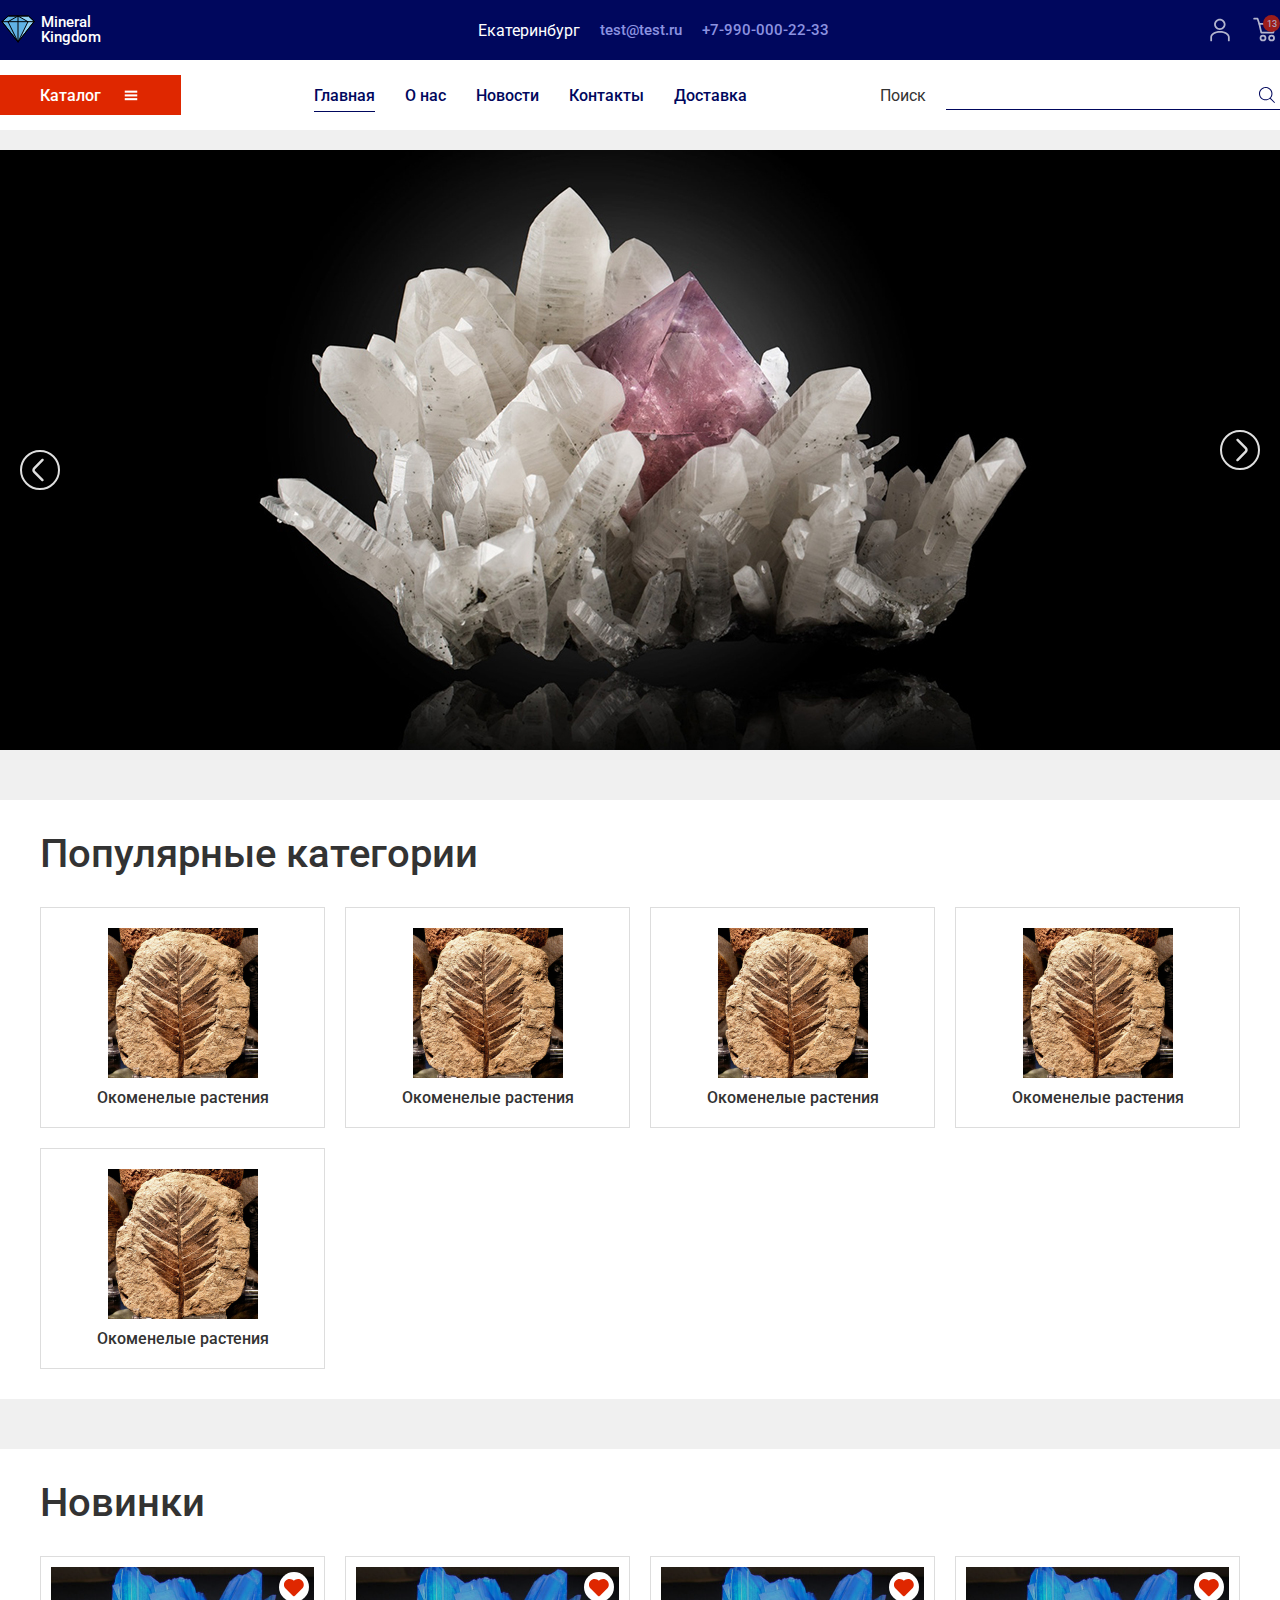
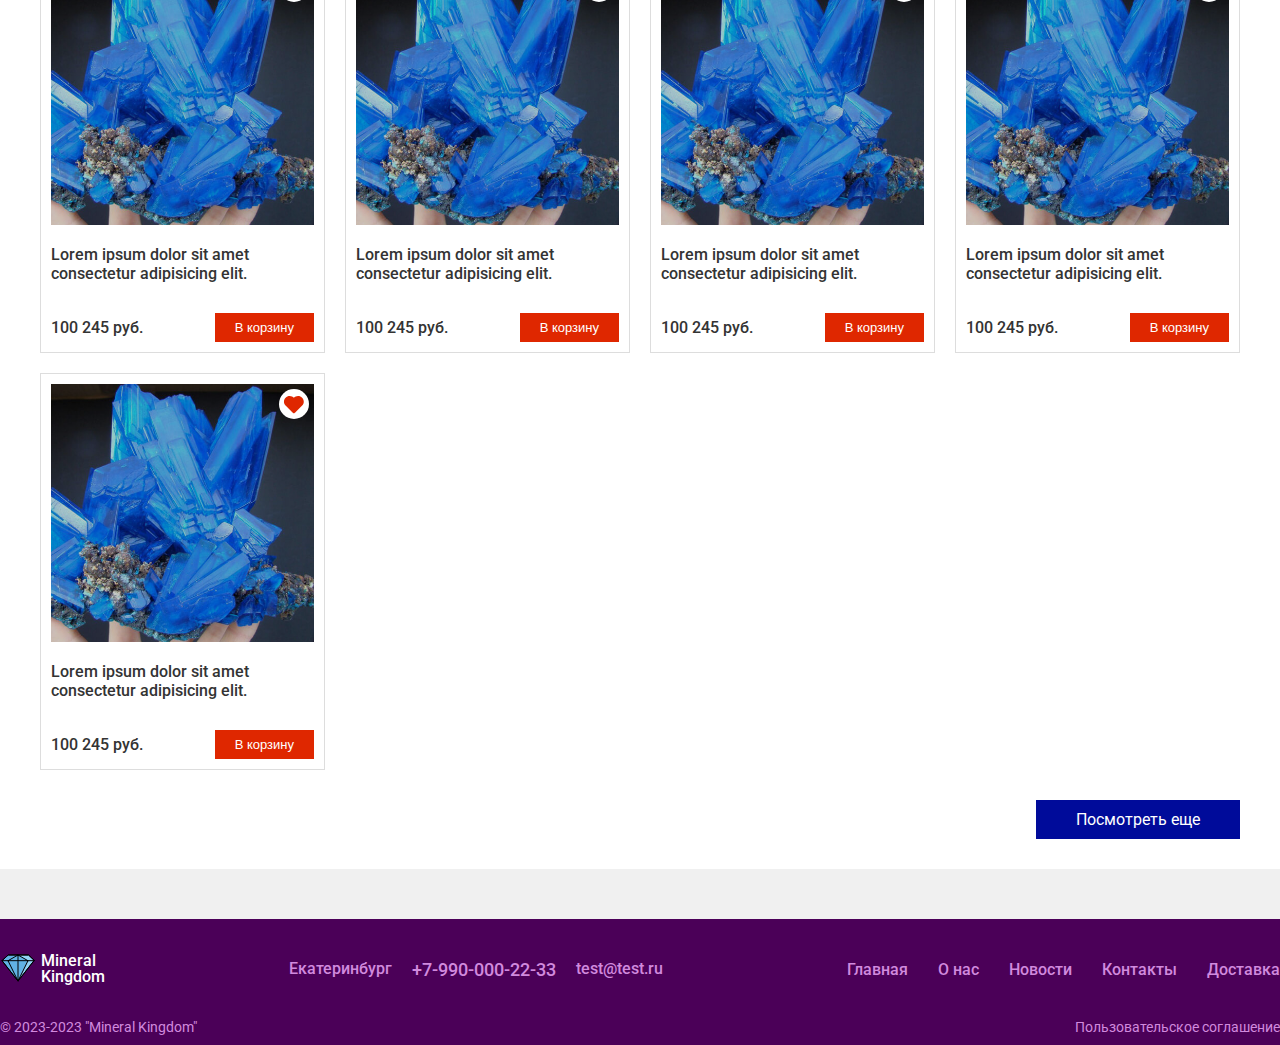
==== index.html @ 64f6da77 "Сделал страницу с подкатегоряими, начал страницу с товарами категории" ====
<!DOCTYPE html>
<html lang="ru">

<head>
  <meta charset="UTF-8">
  <meta name="viewport" content="width=device-width, initial-scale=1.0">
  <link rel="stylesheet" href="./css/style.min.css">
  <title>Mineral Kingdom - Главная</title>
</head>

<body>
  <header class="header">
    <div class="header-top">
      <div class="header-top__inner container">

        <a href="/" class="header__logo logo">
          <img class="logo__icon" src="./images/logo.svg" alt="лого" width="30px" height="30px">
          <p class="logo__text">
            <span class="logo__word">Mineral</span>
            <span class="logo__word">Kingdom</span>
          </p>
        </a>
        <div class="header__contact-info">
          <span class="header__city">Екатеринбург</span>

          <a href="mailto:test@test.ru" class="header__contact">
            test@test.ru
          </a>
          <a href="tel:+79900002233" class="header__contact">
            +7-990-000-22-33
          </a>

        </div>

        <div class="menu">
          <div class="menu-item">
            <div class="menu-item__btn">
              <img class="menu-item__icon" src="./images/icon/user.svg" alt="" width="36px" height="36px">
            </div>
            <div class="menu-dropdown">
              <div class="menu-dropdown__content">
                <div class="submenu">
                  <a href="/" class="submenu__item">Вход</a>
                  <a href="/" class="submenu__item">Регистрая</a>
                </div>
              </div>
            </div>
          </div>

          <div class="menu-item">
            <div class="menu-item__btn">
              <span class="menu-item__sticker">13</span>
              <img class="menu-item__icon" src="./images/icon/basket.svg" alt="" width="30px" height="30px">
            </div>
            <div class="menu-dropdown">
              <div class="menu-dropdown__content">
                <div class="short-basket">
                  <div class="short-basket__title">Корзина</div>
                  <div class="short-basket__info">
                    <p class="short-basket__row">
                      <span class="short-basket__label">Количество:</span>
                      <span class="short-basket__value">13шт</span>
                    </p>

                    <p class="short-basket__row">
                      <span class="short-basket__label">На сумму:</span>
                      <span class="short-basket__value">10 100руб</span>
                    </p>
                  </div>
                  <a href="./basket.html" class="short-basket__btn btn btn_second-a">
                    Оформить заказ
                  </a>
                </div>
              </div>
            </div>
          </div>


        </div>
      </div>
    </div>
    <div class="header-center">
      <div class="header-center__inner container">
        <span class="catalog-btn btn btn_second-a  btn_bd">
          <span class="catalog-btn__text">Каталог</span>
          <img class="catalog-btn__icon" src="./images/icon/menu.svg" alt="" width="20px" height="20px">
        </span>

        <nav class="nav">
          <a href="/" class="nav__item active">Главная</a>
          <a href="/about" class="nav__item">О нас</a>
          <a href="/news" class="nav__item">Новости</a>
          <a href="/contacts" class="nav__item">Контакты</a>
          <a href="/contacts" class="nav__item">Доставка</a>
        </nav>

        <form class="header__search search" action="" method="GET">
          <label class="search__label" for="headerSearch">Поиск</label>
          <div class="search__controls">
            <input id="headerSearch" class="search__input input" type="text" name="search" />

            <button type="submit" class="search__btn btn">
              <img class="search__icon" src="./images/icon/search.svg" alt="" width="20px" height="20px">
            </button>
          </div>

        </form>
      </div>
    </div>
  </header>
  <main class="main container">
    <div class="main-slider slider">
      <div class="slider__track">
        <div class="slider__slide">
          <a href="./" class="main-slider__link">
            <img src="./images/img/slide-1.jpg" alt="" class="main-slider__img">
          </a>
        </div>

        <div class="slider__slide">
          <a href="./" class="main-slider__link">
            <img src="./images/img/slide-2.jpg" alt="" class="main-slider__img">
          </a>
        </div>

        <div class="slider__slide">
          <a href="./" class="main-slider__link">
            <img src="./images/img/slide-3.jpg" alt="" class="main-slider__img">
          </a>
        </div>
      </div>

      <span class="slider__arrow next"></span>
      <span class="slider__arrow prev"></span>
    </div>
    <section class="section">
      <p class="section__title">Популярные категории</p>
      <div class="category-list">


        <div class="category-card">
          <a href="./" class="category-card__link">
            <img src="./images/img/category1.jpg" alt="" class="category-card__img">


            <p class="category-card__title">Окоменелые растения</p>
          </a>
        </div>

        <div class="category-card">
          <a href="./" class="category-card__link">
            <img src="./images/img/category1.jpg" alt="" class="category-card__img">


            <p class="category-card__title">Окоменелые растения</p>
          </a>
        </div>

        <div class="category-card">
          <a href="./" class="category-card__link">
            <img src="./images/img/category1.jpg" alt="" class="category-card__img">


            <p class="category-card__title">Окоменелые растения</p>
          </a>
        </div>

        <div class="category-card">
          <a href="./" class="category-card__link">
            <img src="./images/img/category1.jpg" alt="" class="category-card__img">


            <p class="category-card__title">Окоменелые растения</p>
          </a>
        </div>

        <div class="category-card">
          <a href="./" class="category-card__link">
            <img src="./images/img/category1.jpg" alt="" class="category-card__img">


            <p class="category-card__title">Окоменелые растения</p>
          </a>
        </div>

      </div>
    </section>
    <section class="section">
      <p class="section__title">Новинки</p>
      <div class="section__content">
        <div class="product-list">
          <div class="product-card">
            <div class="product-card__sticker-list">
              <span class="product-card__sticker sticker">
                <img src="./images/icon/heart.svg" alt="" class="sticker__icon sticker__icon_btn active">
              </span>
            </div>

            <a href="./product.html" class="product-card__img-link">
              <img src="./images/img/product-2.jpg" alt="" class="product-card__img">
            </a>

            <p class="product-card__title">
              <a href="/" class="product-card__link">
                Lorem ipsum dolor sit amet consectetur adipisicing elit.
              </a>
            </p>

            <div class="product-card__bottom">
              <p class="product-card__price">100 245 руб.</p>
              <button class="product-card__btn btn btn_second-a btn_s">В корзину</button>
            </div>
          </div>

          <div class="product-card">
            <div class="product-card__sticker-list">
              <span class="product-card__sticker sticker">
                <img src="./images/icon/heart.svg" alt="" class="sticker__icon sticker__icon_btn active">
              </span>
            </div>

            <a href="./product.html" class="product-card__img-link">
              <img src="./images/img/product-2.jpg" alt="" class="product-card__img">
            </a>

            <p class="product-card__title">
              <a href="/" class="product-card__link">
                Lorem ipsum dolor sit amet consectetur adipisicing elit.
              </a>
            </p>

            <div class="product-card__bottom">
              <p class="product-card__price">100 245 руб.</p>
              <button class="product-card__btn btn btn_second-a btn_s">В корзину</button>
            </div>
          </div>

          <div class="product-card">
            <div class="product-card__sticker-list">
              <span class="product-card__sticker sticker">
                <img src="./images/icon/heart.svg" alt="" class="sticker__icon sticker__icon_btn active">
              </span>
            </div>

            <a href="./product.html" class="product-card__img-link">
              <img src="./images/img/product-2.jpg" alt="" class="product-card__img">
            </a>

            <p class="product-card__title">
              <a href="/" class="product-card__link">
                Lorem ipsum dolor sit amet consectetur adipisicing elit.
              </a>
            </p>

            <div class="product-card__bottom">
              <p class="product-card__price">100 245 руб.</p>
              <button class="product-card__btn btn btn_second-a btn_s">В корзину</button>
            </div>
          </div>

          <div class="product-card">
            <div class="product-card__sticker-list">
              <span class="product-card__sticker sticker">
                <img src="./images/icon/heart.svg" alt="" class="sticker__icon sticker__icon_btn active">
              </span>
            </div>

            <a href="./product.html" class="product-card__img-link">
              <img src="./images/img/product-2.jpg" alt="" class="product-card__img">
            </a>

            <p class="product-card__title">
              <a href="/" class="product-card__link">
                Lorem ipsum dolor sit amet consectetur adipisicing elit.
              </a>
            </p>

            <div class="product-card__bottom">
              <p class="product-card__price">100 245 руб.</p>
              <button class="product-card__btn btn btn_second-a btn_s">В корзину</button>
            </div>
          </div>

          <div class="product-card">
            <div class="product-card__sticker-list">
              <span class="product-card__sticker sticker">
                <img src="./images/icon/heart.svg" alt="" class="sticker__icon sticker__icon_btn active">
              </span>
            </div>

            <a href="./product.html" class="product-card__img-link">
              <img src="./images/img/product-2.jpg" alt="" class="product-card__img">
            </a>

            <p class="product-card__title">
              <a href="/" class="product-card__link">
                Lorem ipsum dolor sit amet consectetur adipisicing elit.
              </a>
            </p>

            <div class="product-card__bottom">
              <p class="product-card__price">100 245 руб.</p>
              <button class="product-card__btn btn btn_second-a btn_s">В корзину</button>
            </div>
          </div>
        </div>
      </div>

      <div class="section__bottom">
        <a href="./" class="section__btn btn btn_base">Посмотреть еще</a>
      </div>
    </section>


  </main>
  <footer class="footer">
    <div class="footer__inner">
      <div class="footer__content container">
        <a href="/" class="logo">
          <img class="logo__icon" src="./images/logo.svg" alt="лого" width="30px" height="30px">
          <p class="logo__text">
            <span class="logo__word">Mineral</span>
            <span class="logo__word">Kingdom</span>
          </p>
        </a>
        <div class="footer__contacts">
          <span class="footer__city">Екатеринбург</span>
          <a href="/" class="footer__phone">+7-990-000-22-33</a>
          <a href="/" class="footer__mail">test@test.ru</a>
        </div>
        <div class="footer-nav nav">
          <a href="/" class="footer-nav__item nav__item">Главная</a>
          <a href="/about" class="footer-nav__item nav__item">О нас</a>
          <a href="/news" class="footer-nav__item nav__item">Новости</a>
          <a href="/contacts" class="footer-nav__item nav__item">Контакты</a>
          <a href="/contacts" class="footer-nav__item nav__item">Доставка</a>
        </div>
      </div>
      <div class="footer__bottom container">
        <span class="footer__copy">© 2023-2023 "Mineral Kingdom"</span>
        <a href="/" class="footer__agreement">
          Пользовательское соглашение
        </a>
      </div>
    </div>
  </footer>

  <div class="catalog">
    <div class="catalog__inner">
      <div class="catalog-nav">

        <div class="catalog-nav__title">
          Каталог
        </div>

        <div class="catalog-nav__list">
          <a href="./" class="catalog-nav__link active">Окаменелости</a>
          <a href="./" class="catalog-nav__link"> Полудрагоценные камни</a>
          <a href="./" class="catalog-nav__link">Драгоценные камни</a>
          <a href="./" class="catalog-nav__link">Минералы</a>
          <a href="./" class="catalog-nav__link">Аксессуары</a>
          <a href="./" class="catalog-nav__link">Книги</a>
        </div>
      </div>
      <div class="catalog__content">

        <div class="catalog__top">
          <div class="catalog__search search" action="" method="GET">
            <div class="search__controls">
              <input id="catalogSearch" class="search__input input" type="text" name="search" placeholder="Поиск" />

              <button class="search__btn btn">
                <img class="search__icon" src="./images/icon/search.svg" alt="" width="20px" height="20px">
              </button>
            </div>

          </div>



          <span class="catalog__close"></span>
        </div>
        <!--catalog-menu-->
        <div class="catalog-menu">
          <p class="catalog-menu__title">
            Окаменелости
          </p>

          <div class="catalog-menu__list">
            <div class="catalog-category">
              <p class="catalog-category__title">Зубы</p>
              <div class="catalog-category__list">
                <a href="/" class="catalog-category__link">Зубы</a>
                <a href="/" class="catalog-category__link">Черепа Деревья Янтарь</a>
                <a href="/" class="catalog-category__link">Кости</a>
                <a href="/" class="catalog-category__link">Деревья</a>
                <a href="/" class="catalog-category__link">Янтарь</a>
                <a href="/" class="catalog-category__link">Малюски</a>
                <a href="/" class="catalog-category__link">Зубы</a>
                <a href="/" class="catalog-category__link">Черепа</a>
                <a href="/" class="catalog-category__link">Кости</a>
                <a href="/" class="catalog-category__link">Деревья</a>
                <a href="/" class="catalog-category__link">Янтарь</a>
                <a href="/" class="catalog-category__link">Малюски</a>
                <a href="/" class="catalog-category__link">Зубы</a>
                <a href="/" class="catalog-category__link">Черепа</a>
                <a href="/" class="catalog-category__link">Кости</a>
              </div>

            </div>

            <div class="catalog-category">
              <p class="catalog-category__title">Зубы</p>
              <div class="catalog-category__list">
                <a href="/" class="catalog-category__link">Зубы</a>
                <a href="/" class="catalog-category__link">Черепа Деревья Янтарь</a>
                <a href="/" class="catalog-category__link">Кости</a>
                <a href="/" class="catalog-category__link">Деревья</a>
                <a href="/" class="catalog-category__link">Янтарь</a>
                <a href="/" class="catalog-category__link">Малюски</a>
                <a href="/" class="catalog-category__link">Зубы</a>
                <a href="/" class="catalog-category__link">Черепа</a>
                <a href="/" class="catalog-category__link">Кости</a>
                <a href="/" class="catalog-category__link">Деревья</a>
                <a href="/" class="catalog-category__link">Янтарь</a>
                <a href="/" class="catalog-category__link">Малюски</a>
                <a href="/" class="catalog-category__link">Зубы</a>
                <a href="/" class="catalog-category__link">Черепа</a>
                <a href="/" class="catalog-category__link">Кости</a>
              </div>

            </div>

            <div class="catalog-category">
              <p class="catalog-category__title">Зубы</p>
              <div class="catalog-category__list">
                <a href="/" class="catalog-category__link">Зубы</a>
                <a href="/" class="catalog-category__link">Черепа Деревья Янтарь</a>
                <a href="/" class="catalog-category__link">Кости</a>
                <a href="/" class="catalog-category__link">Деревья</a>
                <a href="/" class="catalog-category__link">Янтарь</a>
                <a href="/" class="catalog-category__link">Малюски</a>
                <a href="/" class="catalog-category__link">Зубы</a>
                <a href="/" class="catalog-category__link">Черепа</a>
                <a href="/" class="catalog-category__link">Кости</a>
                <a href="/" class="catalog-category__link">Деревья</a>
                <a href="/" class="catalog-category__link">Янтарь</a>
                <a href="/" class="catalog-category__link">Малюски</a>
                <a href="/" class="catalog-category__link">Зубы</a>
                <a href="/" class="catalog-category__link">Черепа</a>
                <a href="/" class="catalog-category__link">Кости</a>
              </div>

            </div>

            <div class="catalog-category">
              <p class="catalog-category__title">Зубы</p>
              <div class="catalog-category__list">
                <a href="/" class="catalog-category__link">Зубы</a>
                <a href="/" class="catalog-category__link">Черепа Деревья Янтарь</a>
                <a href="/" class="catalog-category__link">Кости</a>
                <a href="/" class="catalog-category__link">Деревья</a>
                <a href="/" class="catalog-category__link">Янтарь</a>
                <a href="/" class="catalog-category__link">Малюски</a>
                <a href="/" class="catalog-category__link">Зубы</a>
                <a href="/" class="catalog-category__link">Черепа</a>
                <a href="/" class="catalog-category__link">Кости</a>
                <a href="/" class="catalog-category__link">Деревья</a>
                <a href="/" class="catalog-category__link">Янтарь</a>
                <a href="/" class="catalog-category__link">Малюски</a>
                <a href="/" class="catalog-category__link">Зубы</a>
                <a href="/" class="catalog-category__link">Черепа</a>
                <a href="/" class="catalog-category__link">Кости</a>
              </div>

            </div>

            <div class="catalog-category">
              <p class="catalog-category__title">Зубы</p>
              <div class="catalog-category__list">
                <a href="/" class="catalog-category__link">Зубы</a>
                <a href="/" class="catalog-category__link">Черепа Деревья Янтарь</a>
                <a href="/" class="catalog-category__link">Кости</a>
                <a href="/" class="catalog-category__link">Деревья</a>
                <a href="/" class="catalog-category__link">Янтарь</a>
                <a href="/" class="catalog-category__link">Малюски</a>
                <a href="/" class="catalog-category__link">Зубы</a>
                <a href="/" class="catalog-category__link">Черепа</a>
                <a href="/" class="catalog-category__link">Кости</a>
                <a href="/" class="catalog-category__link">Деревья</a>
                <a href="/" class="catalog-category__link">Янтарь</a>
                <a href="/" class="catalog-category__link">Малюски</a>
                <a href="/" class="catalog-category__link">Зубы</a>
                <a href="/" class="catalog-category__link">Черепа</a>
                <a href="/" class="catalog-category__link">Кости</a>
              </div>

            </div>

            <div class="catalog-category">
              <p class="catalog-category__title">Зубы</p>
              <div class="catalog-category__list">
                <a href="/" class="catalog-category__link">Зубы</a>
                <a href="/" class="catalog-category__link">Черепа Деревья Янтарь</a>
                <a href="/" class="catalog-category__link">Кости</a>
                <a href="/" class="catalog-category__link">Деревья</a>
                <a href="/" class="catalog-category__link">Янтарь</a>
                <a href="/" class="catalog-category__link">Малюски</a>
                <a href="/" class="catalog-category__link">Зубы</a>
                <a href="/" class="catalog-category__link">Черепа</a>
                <a href="/" class="catalog-category__link">Кости</a>
                <a href="/" class="catalog-category__link">Деревья</a>
                <a href="/" class="catalog-category__link">Янтарь</a>
                <a href="/" class="catalog-category__link">Малюски</a>
                <a href="/" class="catalog-category__link">Зубы</a>
                <a href="/" class="catalog-category__link">Черепа</a>
                <a href="/" class="catalog-category__link">Кости</a>
              </div>

            </div>
          </div>
        </div>
        <!--catalog-menu-->

        <!--catalog-menu-->
        <div class="catalog-menu show">
          <p class="catalog-menu__title">
            Полудрагоценные камни
          </p>

          <div class="catalog-menu__list">
            <div class="catalog-category">
              <p class="catalog-category__title">Зубы</p>
              <div class="catalog-category__list">
                <a href="/" class="catalog-category__link">Зубы</a>
                <a href="/" class="catalog-category__link">Черепа Деревья Янтарь</a>
                <a href="/" class="catalog-category__link">Кости</a>
                <a href="/" class="catalog-category__link">Деревья</a>
                <a href="/" class="catalog-category__link">Янтарь</a>
                <a href="/" class="catalog-category__link">Малюски</a>
                <a href="/" class="catalog-category__link">Зубы</a>
                <a href="/" class="catalog-category__link">Черепа</a>
                <a href="/" class="catalog-category__link">Кости</a>
                <a href="/" class="catalog-category__link">Деревья</a>
                <a href="/" class="catalog-category__link">Янтарь</a>
                <a href="/" class="catalog-category__link">Малюски</a>
                <a href="/" class="catalog-category__link">Зубы</a>
                <a href="/" class="catalog-category__link">Черепа</a>
                <a href="/" class="catalog-category__link">Кости</a>
              </div>

            </div>

            <div class="catalog-category">
              <p class="catalog-category__title">Зубы</p>
              <div class="catalog-category__list">
                <a href="/" class="catalog-category__link">Зубы</a>
                <a href="/" class="catalog-category__link">Черепа Деревья Янтарь</a>
                <a href="/" class="catalog-category__link">Кости</a>
                <a href="/" class="catalog-category__link">Деревья</a>
                <a href="/" class="catalog-category__link">Янтарь</a>
                <a href="/" class="catalog-category__link">Малюски</a>
                <a href="/" class="catalog-category__link">Зубы</a>
                <a href="/" class="catalog-category__link">Черепа</a>
                <a href="/" class="catalog-category__link">Кости</a>
                <a href="/" class="catalog-category__link">Деревья</a>
                <a href="/" class="catalog-category__link">Янтарь</a>
                <a href="/" class="catalog-category__link">Малюски</a>
                <a href="/" class="catalog-category__link">Зубы</a>
                <a href="/" class="catalog-category__link">Черепа</a>
                <a href="/" class="catalog-category__link">Кости</a>
              </div>

            </div>

            <div class="catalog-category">
              <p class="catalog-category__title">Зубы</p>
              <div class="catalog-category__list">
                <a href="/" class="catalog-category__link">Зубы</a>
                <a href="/" class="catalog-category__link">Черепа Деревья Янтарь</a>
                <a href="/" class="catalog-category__link">Кости</a>
                <a href="/" class="catalog-category__link">Деревья</a>
                <a href="/" class="catalog-category__link">Янтарь</a>
                <a href="/" class="catalog-category__link">Малюски</a>
                <a href="/" class="catalog-category__link">Зубы</a>
                <a href="/" class="catalog-category__link">Черепа</a>
                <a href="/" class="catalog-category__link">Кости</a>
                <a href="/" class="catalog-category__link">Деревья</a>
                <a href="/" class="catalog-category__link">Янтарь</a>
                <a href="/" class="catalog-category__link">Малюски</a>
                <a href="/" class="catalog-category__link">Зубы</a>
                <a href="/" class="catalog-category__link">Черепа</a>
                <a href="/" class="catalog-category__link">Кости</a>
              </div>

            </div>

            <div class="catalog-category">
              <p class="catalog-category__title">Зубы</p>
              <div class="catalog-category__list">
                <a href="/" class="catalog-category__link">Зубы</a>
                <a href="/" class="catalog-category__link">Черепа Деревья Янтарь</a>
                <a href="/" class="catalog-category__link">Кости</a>
                <a href="/" class="catalog-category__link">Деревья</a>
                <a href="/" class="catalog-category__link">Янтарь</a>
                <a href="/" class="catalog-category__link">Малюски</a>
                <a href="/" class="catalog-category__link">Зубы</a>
                <a href="/" class="catalog-category__link">Черепа</a>
                <a href="/" class="catalog-category__link">Кости</a>
                <a href="/" class="catalog-category__link">Деревья</a>
                <a href="/" class="catalog-category__link">Янтарь</a>
                <a href="/" class="catalog-category__link">Малюски</a>
                <a href="/" class="catalog-category__link">Зубы</a>
                <a href="/" class="catalog-category__link">Черепа</a>
                <a href="/" class="catalog-category__link">Кости</a>
              </div>

            </div>

            <div class="catalog-category">
              <p class="catalog-category__title">Зубы</p>
              <div class="catalog-category__list">
                <a href="/" class="catalog-category__link">Зубы</a>
                <a href="/" class="catalog-category__link">Черепа Деревья Янтарь</a>
                <a href="/" class="catalog-category__link">Кости</a>
                <a href="/" class="catalog-category__link">Деревья</a>
                <a href="/" class="catalog-category__link">Янтарь</a>
                <a href="/" class="catalog-category__link">Малюски</a>
                <a href="/" class="catalog-category__link">Зубы</a>
                <a href="/" class="catalog-category__link">Черепа</a>
                <a href="/" class="catalog-category__link">Кости</a>
                <a href="/" class="catalog-category__link">Деревья</a>
                <a href="/" class="catalog-category__link">Янтарь</a>
                <a href="/" class="catalog-category__link">Малюски</a>
                <a href="/" class="catalog-category__link">Зубы</a>
                <a href="/" class="catalog-category__link">Черепа</a>
                <a href="/" class="catalog-category__link">Кости</a>
              </div>

            </div>

            <div class="catalog-category">
              <p class="catalog-category__title">Зубы</p>
              <div class="catalog-category__list">
                <a href="/" class="catalog-category__link">Зубы</a>
                <a href="/" class="catalog-category__link">Черепа Деревья Янтарь</a>
                <a href="/" class="catalog-category__link">Кости</a>
                <a href="/" class="catalog-category__link">Деревья</a>
                <a href="/" class="catalog-category__link">Янтарь</a>
                <a href="/" class="catalog-category__link">Малюски</a>
                <a href="/" class="catalog-category__link">Зубы</a>
                <a href="/" class="catalog-category__link">Черепа</a>
                <a href="/" class="catalog-category__link">Кости</a>
                <a href="/" class="catalog-category__link">Деревья</a>
                <a href="/" class="catalog-category__link">Янтарь</a>
                <a href="/" class="catalog-category__link">Малюски</a>
                <a href="/" class="catalog-category__link">Зубы</a>
                <a href="/" class="catalog-category__link">Черепа</a>
                <a href="/" class="catalog-category__link">Кости</a>
              </div>

            </div>
          </div>
        </div>
        <!--catalog-menu-->

        <!--catalog-menu-->
        <div class="catalog-menu">
          <p class="catalog-menu__title">
            Драгоценные камни
          </p>

          <div class="catalog-menu__list">
            <div class="catalog-category">
              <p class="catalog-category__title">Зубы</p>
              <div class="catalog-category__list">
                <a href="/" class="catalog-category__link">Зубы</a>
                <a href="/" class="catalog-category__link">Черепа Деревья Янтарь</a>
                <a href="/" class="catalog-category__link">Кости</a>
                <a href="/" class="catalog-category__link">Деревья</a>
                <a href="/" class="catalog-category__link">Янтарь</a>
                <a href="/" class="catalog-category__link">Малюски</a>
                <a href="/" class="catalog-category__link">Зубы</a>
                <a href="/" class="catalog-category__link">Черепа</a>
                <a href="/" class="catalog-category__link">Кости</a>
                <a href="/" class="catalog-category__link">Деревья</a>
                <a href="/" class="catalog-category__link">Янтарь</a>
                <a href="/" class="catalog-category__link">Малюски</a>
                <a href="/" class="catalog-category__link">Зубы</a>
                <a href="/" class="catalog-category__link">Черепа</a>
                <a href="/" class="catalog-category__link">Кости</a>
              </div>

            </div>

            <div class="catalog-category">
              <p class="catalog-category__title">Зубы</p>
              <div class="catalog-category__list">
                <a href="/" class="catalog-category__link">Зубы</a>
                <a href="/" class="catalog-category__link">Черепа Деревья Янтарь</a>
                <a href="/" class="catalog-category__link">Кости</a>
                <a href="/" class="catalog-category__link">Деревья</a>
                <a href="/" class="catalog-category__link">Янтарь</a>
                <a href="/" class="catalog-category__link">Малюски</a>
                <a href="/" class="catalog-category__link">Зубы</a>
                <a href="/" class="catalog-category__link">Черепа</a>
                <a href="/" class="catalog-category__link">Кости</a>
                <a href="/" class="catalog-category__link">Деревья</a>
                <a href="/" class="catalog-category__link">Янтарь</a>
                <a href="/" class="catalog-category__link">Малюски</a>
                <a href="/" class="catalog-category__link">Зубы</a>
                <a href="/" class="catalog-category__link">Черепа</a>
                <a href="/" class="catalog-category__link">Кости</a>
              </div>

            </div>

            <div class="catalog-category">
              <p class="catalog-category__title">Зубы</p>
              <div class="catalog-category__list">
                <a href="/" class="catalog-category__link">Зубы</a>
                <a href="/" class="catalog-category__link">Черепа Деревья Янтарь</a>
                <a href="/" class="catalog-category__link">Кости</a>
                <a href="/" class="catalog-category__link">Деревья</a>
                <a href="/" class="catalog-category__link">Янтарь</a>
                <a href="/" class="catalog-category__link">Малюски</a>
                <a href="/" class="catalog-category__link">Зубы</a>
                <a href="/" class="catalog-category__link">Черепа</a>
                <a href="/" class="catalog-category__link">Кости</a>
                <a href="/" class="catalog-category__link">Деревья</a>
                <a href="/" class="catalog-category__link">Янтарь</a>
                <a href="/" class="catalog-category__link">Малюски</a>
                <a href="/" class="catalog-category__link">Зубы</a>
                <a href="/" class="catalog-category__link">Черепа</a>
                <a href="/" class="catalog-category__link">Кости</a>
              </div>

            </div>

            <div class="catalog-category">
              <p class="catalog-category__title">Зубы</p>
              <div class="catalog-category__list">
                <a href="/" class="catalog-category__link">Зубы</a>
                <a href="/" class="catalog-category__link">Черепа Деревья Янтарь</a>
                <a href="/" class="catalog-category__link">Кости</a>
                <a href="/" class="catalog-category__link">Деревья</a>
                <a href="/" class="catalog-category__link">Янтарь</a>
                <a href="/" class="catalog-category__link">Малюски</a>
                <a href="/" class="catalog-category__link">Зубы</a>
                <a href="/" class="catalog-category__link">Черепа</a>
                <a href="/" class="catalog-category__link">Кости</a>
                <a href="/" class="catalog-category__link">Деревья</a>
                <a href="/" class="catalog-category__link">Янтарь</a>
                <a href="/" class="catalog-category__link">Малюски</a>
                <a href="/" class="catalog-category__link">Зубы</a>
                <a href="/" class="catalog-category__link">Черепа</a>
                <a href="/" class="catalog-category__link">Кости</a>
              </div>

            </div>

            <div class="catalog-category">
              <p class="catalog-category__title">Зубы</p>
              <div class="catalog-category__list">
                <a href="/" class="catalog-category__link">Зубы</a>
                <a href="/" class="catalog-category__link">Черепа Деревья Янтарь</a>
                <a href="/" class="catalog-category__link">Кости</a>
                <a href="/" class="catalog-category__link">Деревья</a>
                <a href="/" class="catalog-category__link">Янтарь</a>
                <a href="/" class="catalog-category__link">Малюски</a>
                <a href="/" class="catalog-category__link">Зубы</a>
                <a href="/" class="catalog-category__link">Черепа</a>
                <a href="/" class="catalog-category__link">Кости</a>
                <a href="/" class="catalog-category__link">Деревья</a>
                <a href="/" class="catalog-category__link">Янтарь</a>
                <a href="/" class="catalog-category__link">Малюски</a>
                <a href="/" class="catalog-category__link">Зубы</a>
                <a href="/" class="catalog-category__link">Черепа</a>
                <a href="/" class="catalog-category__link">Кости</a>
              </div>

            </div>

            <div class="catalog-category">
              <p class="catalog-category__title">Зубы</p>
              <div class="catalog-category__list">
                <a href="/" class="catalog-category__link">Зубы</a>
                <a href="/" class="catalog-category__link">Черепа Деревья Янтарь</a>
                <a href="/" class="catalog-category__link">Кости</a>
                <a href="/" class="catalog-category__link">Деревья</a>
                <a href="/" class="catalog-category__link">Янтарь</a>
                <a href="/" class="catalog-category__link">Малюски</a>
                <a href="/" class="catalog-category__link">Зубы</a>
                <a href="/" class="catalog-category__link">Черепа</a>
                <a href="/" class="catalog-category__link">Кости</a>
                <a href="/" class="catalog-category__link">Деревья</a>
                <a href="/" class="catalog-category__link">Янтарь</a>
                <a href="/" class="catalog-category__link">Малюски</a>
                <a href="/" class="catalog-category__link">Зубы</a>
                <a href="/" class="catalog-category__link">Черепа</a>
                <a href="/" class="catalog-category__link">Кости</a>
              </div>

            </div>
          </div>
        </div>
        <!--catalog-menu-->

        <!--catalog-menu-->
        <div class="catalog-menu">
          <p class="catalog-menu__title">
            Минералы
          </p>

          <div class="catalog-menu__list">
            <div class="catalog-category">
              <p class="catalog-category__title">Зубы</p>
              <div class="catalog-category__list">
                <a href="/" class="catalog-category__link">Зубы</a>
                <a href="/" class="catalog-category__link">Черепа Деревья Янтарь</a>
                <a href="/" class="catalog-category__link">Кости</a>
                <a href="/" class="catalog-category__link">Деревья</a>
                <a href="/" class="catalog-category__link">Янтарь</a>
                <a href="/" class="catalog-category__link">Малюски</a>
                <a href="/" class="catalog-category__link">Зубы</a>
                <a href="/" class="catalog-category__link">Черепа</a>
                <a href="/" class="catalog-category__link">Кости</a>
                <a href="/" class="catalog-category__link">Деревья</a>
                <a href="/" class="catalog-category__link">Янтарь</a>
                <a href="/" class="catalog-category__link">Малюски</a>
                <a href="/" class="catalog-category__link">Зубы</a>
                <a href="/" class="catalog-category__link">Черепа</a>
                <a href="/" class="catalog-category__link">Кости</a>
              </div>

            </div>

            <div class="catalog-category">
              <p class="catalog-category__title">Зубы</p>
              <div class="catalog-category__list">
                <a href="/" class="catalog-category__link">Зубы</a>
                <a href="/" class="catalog-category__link">Черепа Деревья Янтарь</a>
                <a href="/" class="catalog-category__link">Кости</a>
                <a href="/" class="catalog-category__link">Деревья</a>
                <a href="/" class="catalog-category__link">Янтарь</a>
                <a href="/" class="catalog-category__link">Малюски</a>
                <a href="/" class="catalog-category__link">Зубы</a>
                <a href="/" class="catalog-category__link">Черепа</a>
                <a href="/" class="catalog-category__link">Кости</a>
                <a href="/" class="catalog-category__link">Деревья</a>
                <a href="/" class="catalog-category__link">Янтарь</a>
                <a href="/" class="catalog-category__link">Малюски</a>
                <a href="/" class="catalog-category__link">Зубы</a>
                <a href="/" class="catalog-category__link">Черепа</a>
                <a href="/" class="catalog-category__link">Кости</a>
              </div>

            </div>

            <div class="catalog-category">
              <p class="catalog-category__title">Зубы</p>
              <div class="catalog-category__list">
                <a href="/" class="catalog-category__link">Зубы</a>
                <a href="/" class="catalog-category__link">Черепа Деревья Янтарь</a>
                <a href="/" class="catalog-category__link">Кости</a>
                <a href="/" class="catalog-category__link">Деревья</a>
                <a href="/" class="catalog-category__link">Янтарь</a>
                <a href="/" class="catalog-category__link">Малюски</a>
                <a href="/" class="catalog-category__link">Зубы</a>
                <a href="/" class="catalog-category__link">Черепа</a>
                <a href="/" class="catalog-category__link">Кости</a>
                <a href="/" class="catalog-category__link">Деревья</a>
                <a href="/" class="catalog-category__link">Янтарь</a>
                <a href="/" class="catalog-category__link">Малюски</a>
                <a href="/" class="catalog-category__link">Зубы</a>
                <a href="/" class="catalog-category__link">Черепа</a>
                <a href="/" class="catalog-category__link">Кости</a>
              </div>

            </div>

            <div class="catalog-category">
              <p class="catalog-category__title">Зубы</p>
              <div class="catalog-category__list">
                <a href="/" class="catalog-category__link">Зубы</a>
                <a href="/" class="catalog-category__link">Черепа Деревья Янтарь</a>
                <a href="/" class="catalog-category__link">Кости</a>
                <a href="/" class="catalog-category__link">Деревья</a>
                <a href="/" class="catalog-category__link">Янтарь</a>
                <a href="/" class="catalog-category__link">Малюски</a>
                <a href="/" class="catalog-category__link">Зубы</a>
                <a href="/" class="catalog-category__link">Черепа</a>
                <a href="/" class="catalog-category__link">Кости</a>
                <a href="/" class="catalog-category__link">Деревья</a>
                <a href="/" class="catalog-category__link">Янтарь</a>
                <a href="/" class="catalog-category__link">Малюски</a>
                <a href="/" class="catalog-category__link">Зубы</a>
                <a href="/" class="catalog-category__link">Черепа</a>
                <a href="/" class="catalog-category__link">Кости</a>
              </div>

            </div>

            <div class="catalog-category">
              <p class="catalog-category__title">Зубы</p>
              <div class="catalog-category__list">
                <a href="/" class="catalog-category__link">Зубы</a>
                <a href="/" class="catalog-category__link">Черепа Деревья Янтарь</a>
                <a href="/" class="catalog-category__link">Кости</a>
                <a href="/" class="catalog-category__link">Деревья</a>
                <a href="/" class="catalog-category__link">Янтарь</a>
                <a href="/" class="catalog-category__link">Малюски</a>
                <a href="/" class="catalog-category__link">Зубы</a>
                <a href="/" class="catalog-category__link">Черепа</a>
                <a href="/" class="catalog-category__link">Кости</a>
                <a href="/" class="catalog-category__link">Деревья</a>
                <a href="/" class="catalog-category__link">Янтарь</a>
                <a href="/" class="catalog-category__link">Малюски</a>
                <a href="/" class="catalog-category__link">Зубы</a>
                <a href="/" class="catalog-category__link">Черепа</a>
                <a href="/" class="catalog-category__link">Кости</a>
              </div>

            </div>

            <div class="catalog-category">
              <p class="catalog-category__title">Зубы</p>
              <div class="catalog-category__list">
                <a href="/" class="catalog-category__link">Зубы</a>
                <a href="/" class="catalog-category__link">Черепа Деревья Янтарь</a>
                <a href="/" class="catalog-category__link">Кости</a>
                <a href="/" class="catalog-category__link">Деревья</a>
                <a href="/" class="catalog-category__link">Янтарь</a>
                <a href="/" class="catalog-category__link">Малюски</a>
                <a href="/" class="catalog-category__link">Зубы</a>
                <a href="/" class="catalog-category__link">Черепа</a>
                <a href="/" class="catalog-category__link">Кости</a>
                <a href="/" class="catalog-category__link">Деревья</a>
                <a href="/" class="catalog-category__link">Янтарь</a>
                <a href="/" class="catalog-category__link">Малюски</a>
                <a href="/" class="catalog-category__link">Зубы</a>
                <a href="/" class="catalog-category__link">Черепа</a>
                <a href="/" class="catalog-category__link">Кости</a>
              </div>

            </div>
          </div>
        </div>
        <!--catalog-menu-->

        <!--catalog-menu-->
        <div class="catalog-menu">
          <p class="catalog-menu__title">
            Аксессуары
          </p>

          <div class="catalog-menu__list">
            <div class="catalog-category">
              <p class="catalog-category__title">Зубы</p>
              <div class="catalog-category__list">
                <a href="/" class="catalog-category__link">Зубы</a>
                <a href="/" class="catalog-category__link">Черепа Деревья Янтарь</a>
                <a href="/" class="catalog-category__link">Кости</a>
                <a href="/" class="catalog-category__link">Деревья</a>
                <a href="/" class="catalog-category__link">Янтарь</a>
                <a href="/" class="catalog-category__link">Малюски</a>
                <a href="/" class="catalog-category__link">Зубы</a>
                <a href="/" class="catalog-category__link">Черепа</a>
                <a href="/" class="catalog-category__link">Кости</a>
                <a href="/" class="catalog-category__link">Деревья</a>
                <a href="/" class="catalog-category__link">Янтарь</a>
                <a href="/" class="catalog-category__link">Малюски</a>
                <a href="/" class="catalog-category__link">Зубы</a>
                <a href="/" class="catalog-category__link">Черепа</a>
                <a href="/" class="catalog-category__link">Кости</a>
              </div>

            </div>

            <div class="catalog-category">
              <p class="catalog-category__title">Зубы</p>
              <div class="catalog-category__list">
                <a href="/" class="catalog-category__link">Зубы</a>
                <a href="/" class="catalog-category__link">Черепа Деревья Янтарь</a>
                <a href="/" class="catalog-category__link">Кости</a>
                <a href="/" class="catalog-category__link">Деревья</a>
                <a href="/" class="catalog-category__link">Янтарь</a>
                <a href="/" class="catalog-category__link">Малюски</a>
                <a href="/" class="catalog-category__link">Зубы</a>
                <a href="/" class="catalog-category__link">Черепа</a>
                <a href="/" class="catalog-category__link">Кости</a>
                <a href="/" class="catalog-category__link">Деревья</a>
                <a href="/" class="catalog-category__link">Янтарь</a>
                <a href="/" class="catalog-category__link">Малюски</a>
                <a href="/" class="catalog-category__link">Зубы</a>
                <a href="/" class="catalog-category__link">Черепа</a>
                <a href="/" class="catalog-category__link">Кости</a>
              </div>

            </div>

            <div class="catalog-category">
              <p class="catalog-category__title">Зубы</p>
              <div class="catalog-category__list">
                <a href="/" class="catalog-category__link">Зубы</a>
                <a href="/" class="catalog-category__link">Черепа Деревья Янтарь</a>
                <a href="/" class="catalog-category__link">Кости</a>
                <a href="/" class="catalog-category__link">Деревья</a>
                <a href="/" class="catalog-category__link">Янтарь</a>
                <a href="/" class="catalog-category__link">Малюски</a>
                <a href="/" class="catalog-category__link">Зубы</a>
                <a href="/" class="catalog-category__link">Черепа</a>
                <a href="/" class="catalog-category__link">Кости</a>
                <a href="/" class="catalog-category__link">Деревья</a>
                <a href="/" class="catalog-category__link">Янтарь</a>
                <a href="/" class="catalog-category__link">Малюски</a>
                <a href="/" class="catalog-category__link">Зубы</a>
                <a href="/" class="catalog-category__link">Черепа</a>
                <a href="/" class="catalog-category__link">Кости</a>
              </div>

            </div>

            <div class="catalog-category">
              <p class="catalog-category__title">Зубы</p>
              <div class="catalog-category__list">
                <a href="/" class="catalog-category__link">Зубы</a>
                <a href="/" class="catalog-category__link">Черепа Деревья Янтарь</a>
                <a href="/" class="catalog-category__link">Кости</a>
                <a href="/" class="catalog-category__link">Деревья</a>
                <a href="/" class="catalog-category__link">Янтарь</a>
                <a href="/" class="catalog-category__link">Малюски</a>
                <a href="/" class="catalog-category__link">Зубы</a>
                <a href="/" class="catalog-category__link">Черепа</a>
                <a href="/" class="catalog-category__link">Кости</a>
                <a href="/" class="catalog-category__link">Деревья</a>
                <a href="/" class="catalog-category__link">Янтарь</a>
                <a href="/" class="catalog-category__link">Малюски</a>
                <a href="/" class="catalog-category__link">Зубы</a>
                <a href="/" class="catalog-category__link">Черепа</a>
                <a href="/" class="catalog-category__link">Кости</a>
              </div>

            </div>

            <div class="catalog-category">
              <p class="catalog-category__title">Зубы</p>
              <div class="catalog-category__list">
                <a href="/" class="catalog-category__link">Зубы</a>
                <a href="/" class="catalog-category__link">Черепа Деревья Янтарь</a>
                <a href="/" class="catalog-category__link">Кости</a>
                <a href="/" class="catalog-category__link">Деревья</a>
                <a href="/" class="catalog-category__link">Янтарь</a>
                <a href="/" class="catalog-category__link">Малюски</a>
                <a href="/" class="catalog-category__link">Зубы</a>
                <a href="/" class="catalog-category__link">Черепа</a>
                <a href="/" class="catalog-category__link">Кости</a>
                <a href="/" class="catalog-category__link">Деревья</a>
                <a href="/" class="catalog-category__link">Янтарь</a>
                <a href="/" class="catalog-category__link">Малюски</a>
                <a href="/" class="catalog-category__link">Зубы</a>
                <a href="/" class="catalog-category__link">Черепа</a>
                <a href="/" class="catalog-category__link">Кости</a>
              </div>

            </div>

            <div class="catalog-category">
              <p class="catalog-category__title">Зубы</p>
              <div class="catalog-category__list">
                <a href="/" class="catalog-category__link">Зубы</a>
                <a href="/" class="catalog-category__link">Черепа Деревья Янтарь</a>
                <a href="/" class="catalog-category__link">Кости</a>
                <a href="/" class="catalog-category__link">Деревья</a>
                <a href="/" class="catalog-category__link">Янтарь</a>
                <a href="/" class="catalog-category__link">Малюски</a>
                <a href="/" class="catalog-category__link">Зубы</a>
                <a href="/" class="catalog-category__link">Черепа</a>
                <a href="/" class="catalog-category__link">Кости</a>
                <a href="/" class="catalog-category__link">Деревья</a>
                <a href="/" class="catalog-category__link">Янтарь</a>
                <a href="/" class="catalog-category__link">Малюски</a>
                <a href="/" class="catalog-category__link">Зубы</a>
                <a href="/" class="catalog-category__link">Черепа</a>
                <a href="/" class="catalog-category__link">Кости</a>
              </div>

            </div>
          </div>
        </div>
        <!--catalog-menu-->

        <!--catalog-menu-->
        <div class="catalog-menu">
          <p class="catalog-menu__title">
            Книги
          </p>

          <div class="catalog-menu__list">
            <div class="catalog-category">
              <p class="catalog-category__title">Зубы</p>
              <div class="catalog-category__list">
                <a href="/" class="catalog-category__link">Зубы</a>
                <a href="/" class="catalog-category__link">Черепа Деревья Янтарь</a>
                <a href="/" class="catalog-category__link">Кости</a>
                <a href="/" class="catalog-category__link">Деревья</a>
                <a href="/" class="catalog-category__link">Янтарь</a>
                <a href="/" class="catalog-category__link">Малюски</a>
                <a href="/" class="catalog-category__link">Зубы</a>
                <a href="/" class="catalog-category__link">Черепа</a>
                <a href="/" class="catalog-category__link">Кости</a>
                <a href="/" class="catalog-category__link">Деревья</a>
                <a href="/" class="catalog-category__link">Янтарь</a>
                <a href="/" class="catalog-category__link">Малюски</a>
                <a href="/" class="catalog-category__link">Зубы</a>
                <a href="/" class="catalog-category__link">Черепа</a>
                <a href="/" class="catalog-category__link">Кости</a>
              </div>

            </div>

            <div class="catalog-category">
              <p class="catalog-category__title">Зубы</p>
              <div class="catalog-category__list">
                <a href="/" class="catalog-category__link">Зубы</a>
                <a href="/" class="catalog-category__link">Черепа Деревья Янтарь</a>
                <a href="/" class="catalog-category__link">Кости</a>
                <a href="/" class="catalog-category__link">Деревья</a>
                <a href="/" class="catalog-category__link">Янтарь</a>
                <a href="/" class="catalog-category__link">Малюски</a>
                <a href="/" class="catalog-category__link">Зубы</a>
                <a href="/" class="catalog-category__link">Черепа</a>
                <a href="/" class="catalog-category__link">Кости</a>
                <a href="/" class="catalog-category__link">Деревья</a>
                <a href="/" class="catalog-category__link">Янтарь</a>
                <a href="/" class="catalog-category__link">Малюски</a>
                <a href="/" class="catalog-category__link">Зубы</a>
                <a href="/" class="catalog-category__link">Черепа</a>
                <a href="/" class="catalog-category__link">Кости</a>
              </div>

            </div>

            <div class="catalog-category">
              <p class="catalog-category__title">Зубы</p>
              <div class="catalog-category__list">
                <a href="/" class="catalog-category__link">Зубы</a>
                <a href="/" class="catalog-category__link">Черепа Деревья Янтарь</a>
                <a href="/" class="catalog-category__link">Кости</a>
                <a href="/" class="catalog-category__link">Деревья</a>
                <a href="/" class="catalog-category__link">Янтарь</a>
                <a href="/" class="catalog-category__link">Малюски</a>
                <a href="/" class="catalog-category__link">Зубы</a>
                <a href="/" class="catalog-category__link">Черепа</a>
                <a href="/" class="catalog-category__link">Кости</a>
                <a href="/" class="catalog-category__link">Деревья</a>
                <a href="/" class="catalog-category__link">Янтарь</a>
                <a href="/" class="catalog-category__link">Малюски</a>
                <a href="/" class="catalog-category__link">Зубы</a>
                <a href="/" class="catalog-category__link">Черепа</a>
                <a href="/" class="catalog-category__link">Кости</a>
              </div>

            </div>

            <div class="catalog-category">
              <p class="catalog-category__title">Зубы</p>
              <div class="catalog-category__list">
                <a href="/" class="catalog-category__link">Зубы</a>
                <a href="/" class="catalog-category__link">Черепа Деревья Янтарь</a>
                <a href="/" class="catalog-category__link">Кости</a>
                <a href="/" class="catalog-category__link">Деревья</a>
                <a href="/" class="catalog-category__link">Янтарь</a>
                <a href="/" class="catalog-category__link">Малюски</a>
                <a href="/" class="catalog-category__link">Зубы</a>
                <a href="/" class="catalog-category__link">Черепа</a>
                <a href="/" class="catalog-category__link">Кости</a>
                <a href="/" class="catalog-category__link">Деревья</a>
                <a href="/" class="catalog-category__link">Янтарь</a>
                <a href="/" class="catalog-category__link">Малюски</a>
                <a href="/" class="catalog-category__link">Зубы</a>
                <a href="/" class="catalog-category__link">Черепа</a>
                <a href="/" class="catalog-category__link">Кости</a>
              </div>

            </div>

            <div class="catalog-category">
              <p class="catalog-category__title">Зубы</p>
              <div class="catalog-category__list">
                <a href="/" class="catalog-category__link">Зубы</a>
                <a href="/" class="catalog-category__link">Черепа Деревья Янтарь</a>
                <a href="/" class="catalog-category__link">Кости</a>
                <a href="/" class="catalog-category__link">Деревья</a>
                <a href="/" class="catalog-category__link">Янтарь</a>
                <a href="/" class="catalog-category__link">Малюски</a>
                <a href="/" class="catalog-category__link">Зубы</a>
                <a href="/" class="catalog-category__link">Черепа</a>
                <a href="/" class="catalog-category__link">Кости</a>
                <a href="/" class="catalog-category__link">Деревья</a>
                <a href="/" class="catalog-category__link">Янтарь</a>
                <a href="/" class="catalog-category__link">Малюски</a>
                <a href="/" class="catalog-category__link">Зубы</a>
                <a href="/" class="catalog-category__link">Черепа</a>
                <a href="/" class="catalog-category__link">Кости</a>
              </div>

            </div>

            <div class="catalog-category">
              <p class="catalog-category__title">Зубы</p>
              <div class="catalog-category__list">
                <a href="/" class="catalog-category__link">Зубы</a>
                <a href="/" class="catalog-category__link">Черепа Деревья Янтарь</a>
                <a href="/" class="catalog-category__link">Кости</a>
                <a href="/" class="catalog-category__link">Деревья</a>
                <a href="/" class="catalog-category__link">Янтарь</a>
                <a href="/" class="catalog-category__link">Малюски</a>
                <a href="/" class="catalog-category__link">Зубы</a>
                <a href="/" class="catalog-category__link">Черепа</a>
                <a href="/" class="catalog-category__link">Кости</a>
                <a href="/" class="catalog-category__link">Деревья</a>
                <a href="/" class="catalog-category__link">Янтарь</a>
                <a href="/" class="catalog-category__link">Малюски</a>
                <a href="/" class="catalog-category__link">Зубы</a>
                <a href="/" class="catalog-category__link">Черепа</a>
                <a href="/" class="catalog-category__link">Кости</a>
              </div>

            </div>
          </div>
        </div>
        <!--catalog-menu-->
      </div>

    </div>
  </div>
</body>

</html>
---- css/style.min.css ----
@import"https://fonts.googleapis.com/css2?family=Roboto:wght@300;400;500;700&display=swap";*{margin:0;padding:0;box-sizing:border-box}a{text-decoration:none}img{display:block}ul,li{list-style-type:none}body{font-size:16px;font-family:"Roboto","Arial",sans-serif;color:#333;background:#f0f0f0}.container{width:100%;max-width:1280px;margin:0 auto}.logo{display:flex;align-items:center;gap:5px}.logo__icon{width:36px;height:36px;margin-bottom:4px}.logo__text{color:#fff;font-weight:500}.logo__word{display:block;line-height:1}.btn{display:block;border:none;outline:none;text-align:center;color:#333;background:rgba(255,255,255,0);cursor:pointer;padding:10px 40px;transition:.2s ease-in-out;font-size:16px}.btn_s{padding:7px 20px;font-size:13px}.btn_base{background:#000b9a;color:#fff}.btn_base:hover{background:#00075d}.btn_second-a{background:#df2700;color:#fff}.btn_second-a:hover{background:#861700}.btn_second-b{background:#5d1e69;color:#fff}.btn_second-b:hover{background:#c84dde}.catalog-btn{display:flex;align-items:center;gap:20px;font-weight:500}.catalog-btn__icon{width:20px;height:20px}.input{border:none;outline:none;background:rgba(0,0,0,0);font-size:16px}.sticker{display:block;width:30px;height:30px;padding:2px;background:#fff;border-radius:50%}.sticker__icon{width:100%;height:100%}.sticker__icon_btn{opacity:.3;cursor:pointer}.sticker__icon.active{opacity:1}.main__with-sidebar{display:flex;gap:20px}.main__sidebar{width:285px;padding:30px 15px;background:#fff;margin-bottom:50px}.main__content{flex-grow:1}.search{display:flex;gap:20px;width:100%}.search__label{font-size:16px;color:#333}.search__controls{position:relative;display:flex;flex-grow:1;padding-right:5px;gap:10px}.search__controls::before{content:"";position:absolute;left:0;bottom:-5px;display:block;width:100%;height:1px;background:#00075d}.search__input{flex-grow:1}.search__btn{padding:0}.search__icon{width:16px;height:16px}.header{margin-bottom:20px}.header-top{background:#00075d;height:60px}.header-top__inner{height:100%;display:flex;justify-content:space-between;align-items:center;gap:20px;font-size:15px}.header__contact-info{display:flex;gap:20px}.header__city{font-size:16px;color:#fff}.header__contact{color:#8c92e0;font-weight:500;text-decoration:none}.header__contact:hover{color:#fff}.menu{display:flex;gap:15px}.menu-item{position:relative;width:30px;height:30px;z-index:1;cursor:pointer}.menu-item:hover .menu-item__btn{opacity:1}.menu-item:hover .menu-dropdown{display:block}.menu-item__btn{opacity:.7}.menu-item__sticker{position:absolute;top:0;right:0;width:17px;height:17px;display:flex;justify-content:center;align-items:center;background:#df2700;color:#fff;border-radius:50%;font-size:9px}.menu-item__icon{max-width:30px;max-height:30px}.menu-dropdown{position:absolute;display:none;padding-top:20px;right:0;transform:translate(20px, 0);min-width:150px}.menu-dropdown__content{background:#fff;box-shadow:0 0 15px rgba(0,0,0,.2)}.submenu{padding:10px}.submenu__item{display:block;margin-bottom:5px;color:#999;transition:.2s ease-in-out;font-weight:500}.submenu__item:last-child{margin-bottom:0}.submenu__item:hover{color:#000}.short-basket{padding:10px;width:200px}.short-basket__title{font-weight:500;margin-bottom:10px}.short-basket__info{margin-bottom:20px}.short-basket__row{display:flex;justify-content:space-between;margin-bottom:5px}.short-basket__value{font-weight:500}.header-center{background:#fff}.header-center__inner{padding:15px 0;display:flex;justify-content:space-between;align-items:center;gap:20px}.header-search{max-width:400px}.header__search{max-width:400px}.nav{display:flex;gap:30px}.nav__item{position:relative;font-weight:500;color:#00075d}.nav__item.active::before{bottom:-7px;opacity:1}.nav__item::before{content:"";position:absolute;bottom:0;left:0;display:block;height:1px;width:100%;background:#00075d;opacity:0;transition:.2s ease-in-out}.nav__item:hover::before{bottom:-7px;opacity:1}.breadcrumbs{margin-bottom:20px}.breadcrumbs__link{font-size:14px}.breadcrumbs__link{color:#333}.breadcrumbs__link:hover{color:#df2700}.slider{position:relative;overflow:hidden}.slider__track{width:100%;height:600px;display:flex}.slider__slide{width:100%;flex-shrink:0}.slider__img{width:100%;object-fit:cover;object-position:center}.slider__arrow{position:absolute;display:block;width:40px;height:40px;border-radius:50%;top:50%;transform:translateY(-50%);border:2px solid #dfdfdf;cursor:pointer}.slider__arrow::before{content:"";position:absolute;top:50%;left:50%;transform:translate(-44%, -50%);display:block;width:30px;height:30px;background-image:url("./../../images/icon/main-slider-arrow.svg");background-repeat:no-repeat;background-size:contain}.slider__arrow.next{right:20px}.slider__arrow.prev{left:20px;transform:rotate(180deg)}.main-slider{margin-bottom:50px}.main-slider__img{width:100%;height:100%;object-fit:cover;object-position:center}.catalog{background:#fff;position:fixed;display:none;top:0;bottom:0;left:0;right:0;background:rgba(0,0,0,.4);z-index:10}.catalog__inner{display:flex;height:100%;width:100%;max-width:1280px;background:#fff}.catalog__content{display:flex;flex-direction:column;flex-grow:1;max-height:100%;padding:30px 10px}.catalog__search{width:100%}.catalog__top{display:flex;align-items:center;gap:50px;margin-bottom:30px}.catalog__close{display:block;width:20px;height:20px;cursor:pointer}.catalog__close:before{content:"";display:block;width:100%;height:100%;background-image:url("./../../images/icon/close.svg");background-repeat:no-repeat;background-size:contain;background-position:center}.catalog-nav{height:100%;width:300px;flex-shrink:0;border-right:3px solid #dfdfdf;padding:30px 10px}.catalog-nav__title{text-align:center;font-size:24px;font-weight:500;margin-bottom:30px}.catalog-nav__link{position:relative;background:#fff;margin-bottom:5px;padding:6px 25px 6px 10px;display:block;color:#333;transition:background .2s ease-in-out}.catalog-nav__link:before{content:"";position:absolute;top:50%;right:5px;transform:translateY(-50%);display:block;width:16px;height:16px;background-image:url("./../../images/icon/arrow-right.svg");background-repeat:no-repeat;background-size:contain;background-position:center;opacity:.3}.catalog-nav__link:hover{background:#f0f0f0;font-weight:500}.catalog-nav__link:hover:before{opacity:1}.catalog-nav__link.active{background:#f0f0f0;font-weight:500}.catalog-nav__link.active:before{opacity:1}.catalog-menu{display:none;height:100%;flex-direction:column;padding-bottom:50px}.catalog-menu.show{display:flex}.catalog-menu__title{font-weight:500;font-size:24px;margin-bottom:20px}.catalog-menu__list{overflow-y:auto}.catalog-category{margin-bottom:20px;border-bottom:1px solid #f0f0f0;padding-bottom:10px}.catalog-category__title{font-size:20px;font-weight:500;margin-bottom:10px}.catalog-category__list{display:grid;grid-template-columns:repeat(auto-fit, minmax(200px, 1fr));gap:5px}.catalog-category__link{font-size:14px;padding:5px;color:#333}.catalog-category__link:hover{background:#f0f0f0}.section{margin-bottom:50px;background:#fff;padding:30px 40px}.section__title{font-size:40px;font-weight:500;margin-bottom:30px;color:#333}.section__content{margin-bottom:30px}.section__bottom{display:flex}.section__btn{margin-left:auto}.product-list{display:grid;grid-template-columns:repeat(auto-fit, minmax(285px, 1fr));gap:20px}.product-card{position:relative;display:flex;flex-direction:column;max-width:285px;width:100%;border:1px solid #ddd;padding:10px;background:#fff;transition:box-shadow .2s ease-in-out}.product-card:hover{box-shadow:0 0 15px rgba(0,0,0,.2)}.product-card .product-card__img-link{overflow:hidden}.product-card:hover .product-card__img{transform:scale(1.1);opacity:1}.product-card__sticker-list{z-index:10;position:absolute;top:15px;right:15px;display:flex;flex-direction:column;gap:10px}.product-card__img-link{background:#000;margin-bottom:20px}.product-card__img{width:100%;height:258px;object-fit:cover;object-position:center;opacity:.8;transition:transform .2s ease-in-out,opacity .2s ease-in-out}.product-card__title{font-size:16px;font-weight:500;margin-bottom:30px}.product-card__link{color:#333}.product-card__link:hover{color:#df2700}.product-card__bottom{margin-top:auto;display:flex;align-items:center;justify-content:space-between}.product-card__price{font-size:16px;font-weight:500}.category-list{display:grid;grid-template-columns:repeat(auto-fit, minmax(285px, 1fr));gap:20px}.category-card{max-width:285px;width:100%;border:1px solid #ddd;transition:.2s ease-in-out}.category-card:hover{background:#f5f5f5}.category-card:hover .category-card__title{color:#df2700}.category-card__link{display:block;padding:20px}.category-card__img{width:150px;height:150px;margin:0 auto;margin-bottom:10px;object-fit:cover;object-position:center}.category-card__title{font-size:16px;font-weight:500;text-align:center;color:#333;transition:.2s ease-in-out}.page-preview{margin-bottom:50px}.page-preview__title{font-size:30px;font-weight:500;margin-bottom:30px}.page-preview__content{display:flex;gap:30px}.page-preview__desc{flex-grow:1}.page-preview__img{width:300px;height:300px}.category{margin-bottom:20px}.category:last-child{margin-bottom:0}.category__link{display:block;margin-bottom:10px;font-size:16px;font-weight:500;color:#333}.category__link:hover{color:#df2700}.category__item{display:block;padding:2px 0;font-size:14px;color:#333;margin-bottom:3px}.category__item:hover{color:#df2700}.category__item.hide{display:none}.category__more{font-size:14px;padding:2px 0;color:#df2700;cursor:pointer}.category__more:hover{text-shadow:0px 0px 1px #df2700}.product{display:grid;grid-template-columns:repeat(2, 1fr);gap:30px}.product-slider__track{display:flex;height:585px;flex-wrap:nowrap}.product-slider__img{width:100%;height:100%;object-fit:cover;object-position:center}.product__content{display:flex;flex-direction:column;flex-grow:1}.product__title{font-size:28px;font-weight:500;margin-bottom:30px}.product-price{margin-bottom:10px;font-size:20px;font-weight:600}.product__deposit{font-weight:500;margin-bottom:10px}.product__desc{font-size:16px;margin-bottom:20px}.product-parameter{margin-bottom:auto}.product-parameter__title{margin-bottom:15px;font-weight:500;font-size:16px}.product-parameter__item{display:flex;justify-content:space-between;align-items:flex-end;gap:3px;font-size:16px;line-height:1;margin-bottom:10px}.product-parameter__item:last-child{margin-bottom:0}.product-parameter__line{margin-bottom:2px;flex-grow:1;border-bottom:1px solid #ccc}.product__control{display:flex;justify-content:flex-end;gap:20px}.footer{background:#4b0058}.footer__inner{padding:30px 0 0}.footer__content{display:flex;align-items:center;justify-content:space-between;margin-bottom:20px}.footer__contacts{display:flex;gap:20px}.footer__city{font-size:16px;font-weight:500;color:#d18ade}.footer__phone{font-size:18px;color:#d18ade;font-weight:500}.footer__phone:hover{color:#fff}.footer__mail{font-size:16px;color:#d18ade;font-weight:500}.footer__mail:hover{color:#fff}.footer__bottom{font-size:14px;padding:10px 0;display:flex;justify-content:space-between}.footer-nav__item{color:#d18ade}.footer-nav__item::before{background:#d18ade}.footer__copy{color:#d18ade}.footer__agreement{color:#d18ade}.footer__agreement:hover{color:#fff;text-decoration:underline}/*# sourceMappingURL=style.min.css.map */
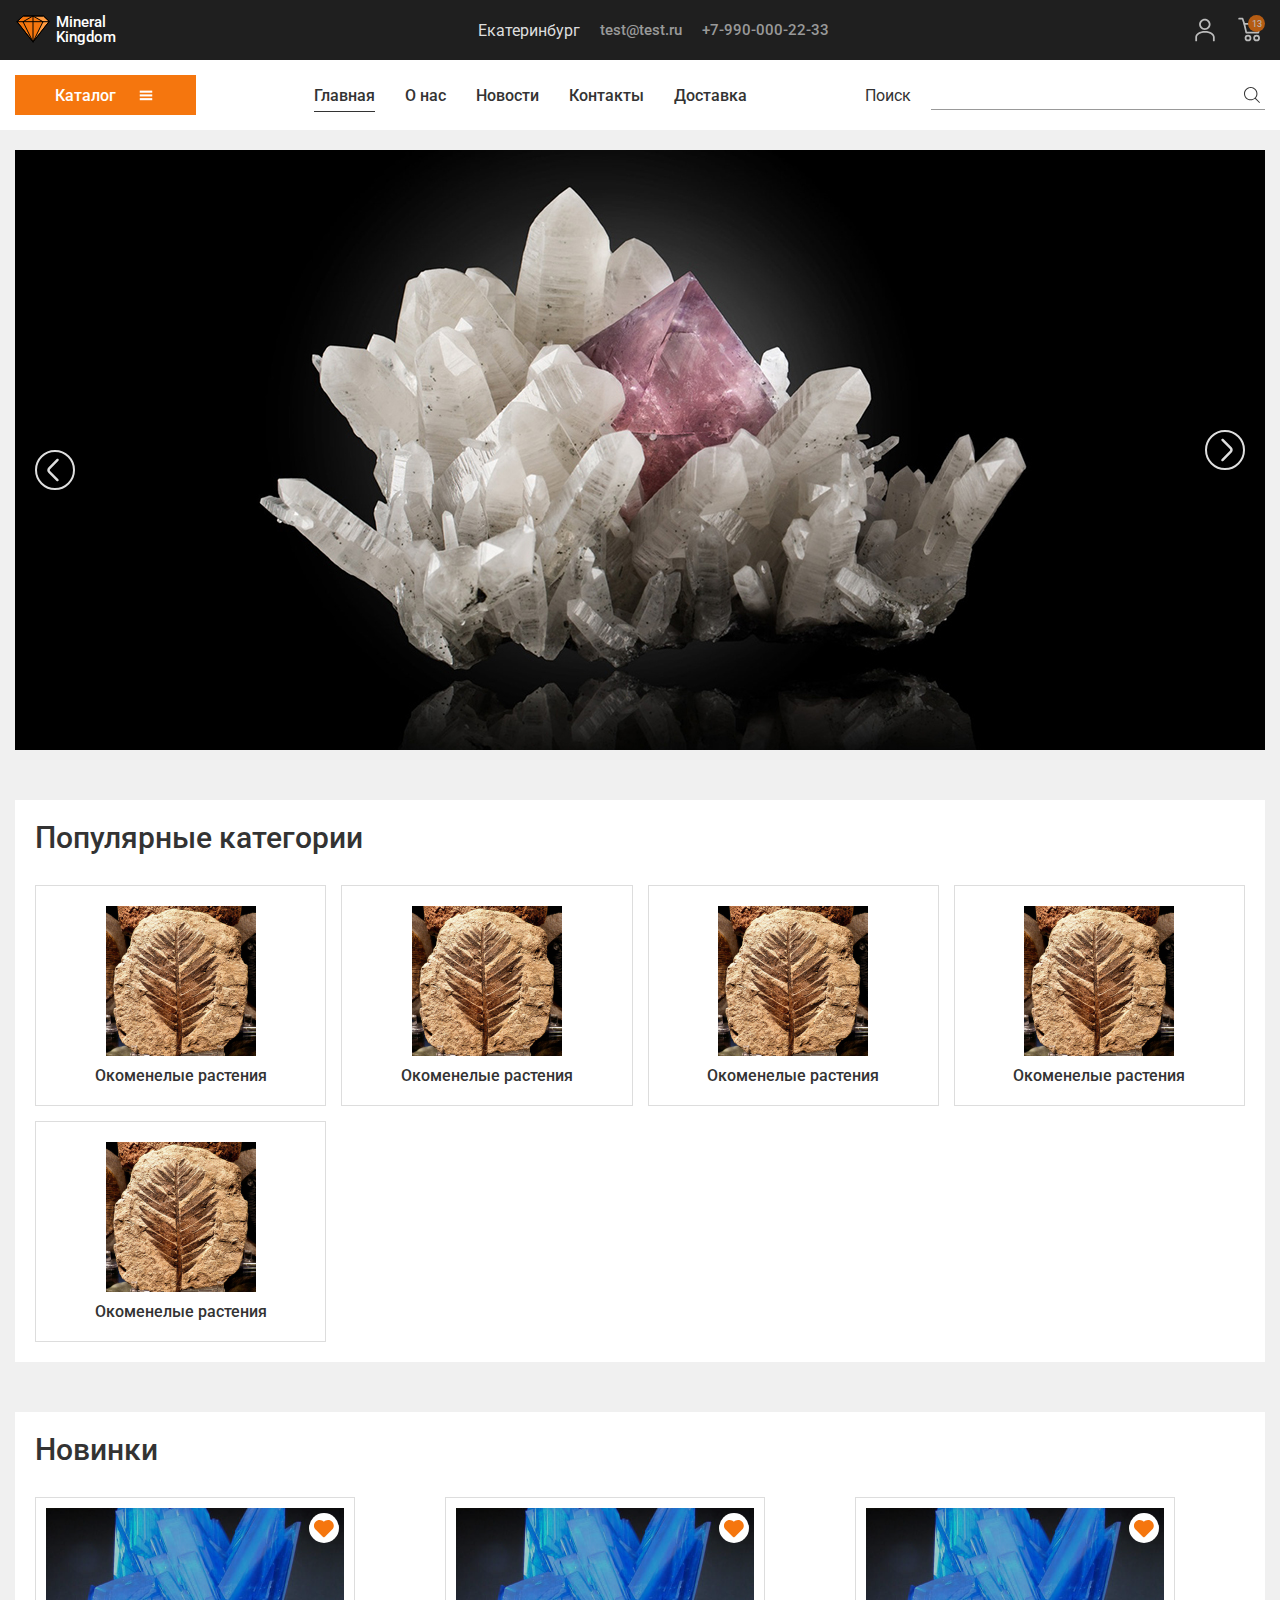
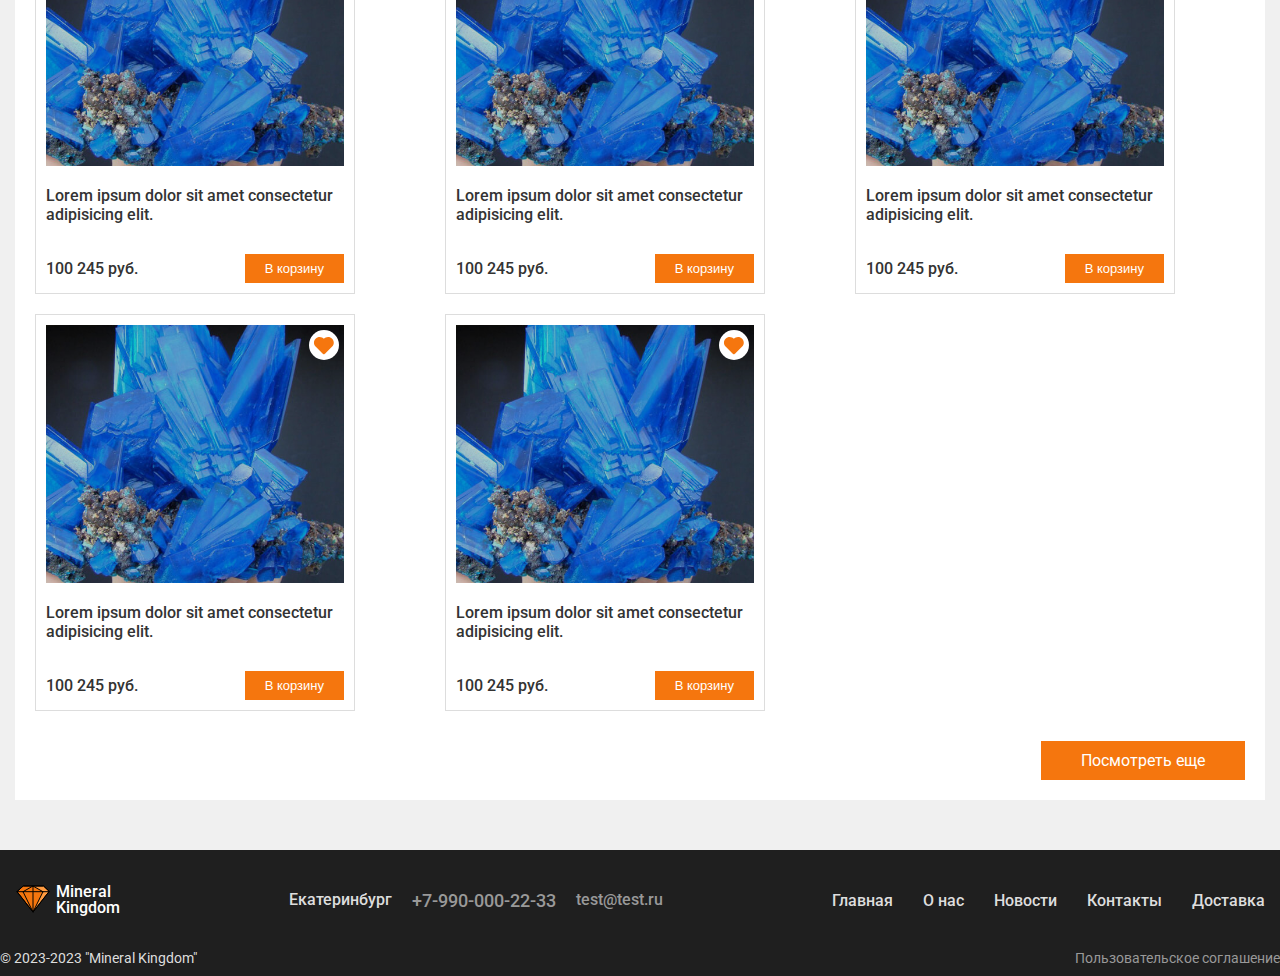
==== commit 767ec9d7: "Сверстал стр входа и регистрации, сменил цветовую гамму." ====
--- a/index.html
+++ b/index.html
@@ -9,1232 +9,1237 @@
 </head>
 
 <body>
-  <header class="header">
-    <div class="header-top">
-      <div class="header-top__inner container">
-
-        <a href="/" class="header__logo logo">
-          <img class="logo__icon" src="./images/logo.svg" alt="лого" width="30px" height="30px">
-          <p class="logo__text">
-            <span class="logo__word">Mineral</span>
-            <span class="logo__word">Kingdom</span>
-          </p>
-        </a>
-        <div class="header__contact-info">
-          <span class="header__city">Екатеринбург</span>
-
-          <a href="mailto:test@test.ru" class="header__contact">
-            test@test.ru
+  <div class="app">
+    <header class="header">
+      <div class="header-top">
+        <div class="header-top__inner container">
+
+          <a href="/" class="header__logo logo">
+            <img class="logo__icon" src="./images/logo.svg" alt="лого" width="30px" height="30px">
+            <p class="logo__text">
+              <span class="logo__word">Mineral</span>
+              <span class="logo__word">Kingdom</span>
+            </p>
           </a>
-          <a href="tel:+79900002233" class="header__contact">
-            +7-990-000-22-33
-          </a>
-
-        </div>
-
-        <div class="menu">
-          <div class="menu-item">
-            <div class="menu-item__btn">
-              <img class="menu-item__icon" src="./images/icon/user.svg" alt="" width="36px" height="36px">
-            </div>
-            <div class="menu-dropdown">
-              <div class="menu-dropdown__content">
-                <div class="submenu">
-                  <a href="/" class="submenu__item">Вход</a>
-                  <a href="/" class="submenu__item">Регистрая</a>
-                </div>
-              </div>
-            </div>
-          </div>
-
-          <div class="menu-item">
-            <div class="menu-item__btn">
-              <span class="menu-item__sticker">13</span>
-              <img class="menu-item__icon" src="./images/icon/basket.svg" alt="" width="30px" height="30px">
-            </div>
-            <div class="menu-dropdown">
-              <div class="menu-dropdown__content">
-                <div class="short-basket">
-                  <div class="short-basket__title">Корзина</div>
-                  <div class="short-basket__info">
-                    <p class="short-basket__row">
-                      <span class="short-basket__label">Количество:</span>
-                      <span class="short-basket__value">13шт</span>
-                    </p>
-
-                    <p class="short-basket__row">
-                      <span class="short-basket__label">На сумму:</span>
-                      <span class="short-basket__value">10 100руб</span>
-                    </p>
+          <div class="header__contact-info">
+            <span class="header__city">Екатеринбург</span>
+
+            <a href="mailto:test@test.ru" class="header__contact">
+              test@test.ru
+            </a>
+            <a href="tel:+79900002233" class="header__contact">
+              +7-990-000-22-33
+            </a>
+
+          </div>
+
+          <div class="menu">
+            <div class="menu-item">
+              <div class="menu-item__btn">
+                <img class="menu-item__icon" src="./images/icon/user.svg" alt="" width="36px" height="36px">
+              </div>
+              <div class="menu-dropdown">
+                <div class="menu-dropdown__content">
+                  <div class="submenu">
+                    <a href="/" class="submenu__item">Вход</a>
+                    <a href="/" class="submenu__item">Регистрая</a>
                   </div>
-                  <a href="./basket.html" class="short-basket__btn btn btn_second-a">
-                    Оформить заказ
-                  </a>
-                </div>
-              </div>
-            </div>
-          </div>
-
-
+                </div>
+              </div>
+            </div>
+
+            <div class="menu-item">
+              <div class="menu-item__btn">
+                <span class="menu-item__sticker">13</span>
+                <img class="menu-item__icon" src="./images/icon/basket.svg" alt="" width="30px" height="30px">
+              </div>
+              <div class="menu-dropdown">
+                <div class="menu-dropdown__content">
+                  <div class="short-basket">
+                    <div class="short-basket__title">Корзина</div>
+                    <div class="short-basket__info">
+                      <p class="short-basket__row">
+                        <span class="short-basket__label">Количество:</span>
+                        <span class="short-basket__value">13шт</span>
+                      </p>
+
+                      <p class="short-basket__row">
+                        <span class="short-basket__label">На сумму:</span>
+                        <span class="short-basket__value">10 100руб</span>
+                      </p>
+                    </div>
+                    <a href="./basket.html" class="short-basket__btn btn btn_base">
+                      Оформить заказ
+                    </a>
+                  </div>
+                </div>
+              </div>
+            </div>
+
+
+          </div>
         </div>
       </div>
-    </div>
-    <div class="header-center">
-      <div class="header-center__inner container">
-        <span class="catalog-btn btn btn_second-a  btn_bd">
-          <span class="catalog-btn__text">Каталог</span>
-          <img class="catalog-btn__icon" src="./images/icon/menu.svg" alt="" width="20px" height="20px">
-        </span>
-
-        <nav class="nav">
-          <a href="/" class="nav__item active">Главная</a>
-          <a href="/about" class="nav__item">О нас</a>
-          <a href="/news" class="nav__item">Новости</a>
-          <a href="/contacts" class="nav__item">Контакты</a>
-          <a href="/contacts" class="nav__item">Доставка</a>
-        </nav>
-
-        <form class="header__search search" action="" method="GET">
-          <label class="search__label" for="headerSearch">Поиск</label>
-          <div class="search__controls">
-            <input id="headerSearch" class="search__input input" type="text" name="search" />
-
-            <button type="submit" class="search__btn btn">
-              <img class="search__icon" src="./images/icon/search.svg" alt="" width="20px" height="20px">
-            </button>
-          </div>
-
-        </form>
+      <div class="header-center">
+        <div class="header-center__inner container">
+          <span class="catalog-btn btn btn_base  btn_bd">
+            <span class="catalog-btn__text">Каталог</span>
+            <img class="catalog-btn__icon" src="./images/icon/menu.svg" alt="" width="20px" height="20px">
+          </span>
+
+          <nav class="nav">
+            <a href="/" class="nav__item active">Главная</a>
+            <a href="/about.html" class="nav__item">О нас</a>
+            <a href="/news.html" class="nav__item">Новости</a>
+            <a href="/contacts.html" class="nav__item">Контакты</a>
+            <a href="/delivery.html" class="nav__item">Доставка</a>
+          </nav>
+
+          <form class="header__search search" action="" method="GET">
+            <label class="search__label" for="headerSearch">Поиск</label>
+            <div class="search__controls">
+              <input id="headerSearch" class="search__input input" type="text" name="search" />
+
+              <button type="submit" class="search__btn btn">
+                <img class="search__icon" src="./images/icon/search.svg" alt="" width="20px" height="20px">
+              </button>
+            </div>
+
+          </form>
+        </div>
       </div>
-    </div>
-  </header>
-  <main class="main container">
-    <div class="main-slider slider">
-      <div class="slider__track">
-        <div class="slider__slide">
-          <a href="./" class="main-slider__link">
-            <img src="./images/img/slide-1.jpg" alt="" class="main-slider__img">
+    </header>
+    <main class="main container">
+      <div class="main-slider slider">
+        <div class="slider__track">
+          <div class="slider__slide">
+            <a href="./" class="main-slider__link">
+              <img src="./images/img/slide-1.jpg" alt="" class="main-slider__img">
+            </a>
+          </div>
+
+          <div class="slider__slide">
+            <a href="./" class="main-slider__link">
+              <img src="./images/img/slide-2.jpg" alt="" class="main-slider__img">
+            </a>
+          </div>
+
+          <div class="slider__slide">
+            <a href="./" class="main-slider__link">
+              <img src="./images/img/slide-3.jpg" alt="" class="main-slider__img">
+            </a>
+          </div>
+        </div>
+
+        <span class="slider__arrow next"></span>
+        <span class="slider__arrow prev"></span>
+      </div>
+      <section class="section">
+        <p class="section__title">Популярные категории</p>
+        <div class="category-list">
+
+
+          <div class="category-card">
+            <a href="./" class="category-card__link">
+              <img src="./images/img/category1.jpg" alt="" class="category-card__img">
+
+
+              <p class="category-card__title">Окоменелые растения</p>
+            </a>
+          </div>
+
+          <div class="category-card">
+            <a href="./" class="category-card__link">
+              <img src="./images/img/category1.jpg" alt="" class="category-card__img">
+
+
+              <p class="category-card__title">Окоменелые растения</p>
+            </a>
+          </div>
+
+          <div class="category-card">
+            <a href="./" class="category-card__link">
+              <img src="./images/img/category1.jpg" alt="" class="category-card__img">
+
+
+              <p class="category-card__title">Окоменелые растения</p>
+            </a>
+          </div>
+
+          <div class="category-card">
+            <a href="./" class="category-card__link">
+              <img src="./images/img/category1.jpg" alt="" class="category-card__img">
+
+
+              <p class="category-card__title">Окоменелые растения</p>
+            </a>
+          </div>
+
+          <div class="category-card">
+            <a href="./" class="category-card__link">
+              <img src="./images/img/category1.jpg" alt="" class="category-card__img">
+
+
+              <p class="category-card__title">Окоменелые растения</p>
+            </a>
+          </div>
+
+        </div>
+      </section>
+      <section class="section">
+        <p class="section__title">Новинки</p>
+        <div class="section__content">
+          <div class="product-list">
+            <div class="product-card">
+              <div class="product-card__sticker-list">
+                <span class="product-card__sticker sticker">
+                  <img src="./images/icon/heart.svg" alt="" class="sticker__icon sticker__icon_btn active">
+                </span>
+              </div>
+
+              <a href="./product.html" class="product-card__img-link">
+                <img src="./images/img/product-2.jpg" alt="" class="product-card__img">
+              </a>
+
+              <p class="product-card__title">
+                <a href="/" class="product-card__link">
+                  Lorem ipsum dolor sit amet consectetur adipisicing elit.
+                </a>
+              </p>
+
+              <div class="product-card__bottom">
+                <p class="product-card__price">100 245 руб.</p>
+                <button class="product-card__btn btn btn_base btn_s">В корзину</button>
+              </div>
+            </div>
+
+            <div class="product-card">
+              <div class="product-card__sticker-list">
+                <span class="product-card__sticker sticker">
+                  <img src="./images/icon/heart.svg" alt="" class="sticker__icon sticker__icon_btn active">
+                </span>
+              </div>
+
+              <a href="./product.html" class="product-card__img-link">
+                <img src="./images/img/product-2.jpg" alt="" class="product-card__img">
+              </a>
+
+              <p class="product-card__title">
+                <a href="/" class="product-card__link">
+                  Lorem ipsum dolor sit amet consectetur adipisicing elit.
+                </a>
+              </p>
+
+              <div class="product-card__bottom">
+                <p class="product-card__price">100 245 руб.</p>
+                <button class="product-card__btn btn btn_base btn_s">В корзину</button>
+              </div>
+            </div>
+
+            <div class="product-card">
+              <div class="product-card__sticker-list">
+                <span class="product-card__sticker sticker">
+                  <img src="./images/icon/heart.svg" alt="" class="sticker__icon sticker__icon_btn active">
+                </span>
+              </div>
+
+              <a href="./product.html" class="product-card__img-link">
+                <img src="./images/img/product-2.jpg" alt="" class="product-card__img">
+              </a>
+
+              <p class="product-card__title">
+                <a href="/" class="product-card__link">
+                  Lorem ipsum dolor sit amet consectetur adipisicing elit.
+                </a>
+              </p>
+
+              <div class="product-card__bottom">
+                <p class="product-card__price">100 245 руб.</p>
+                <button class="product-card__btn btn btn_base btn_s">В корзину</button>
+              </div>
+            </div>
+
+            <div class="product-card">
+              <div class="product-card__sticker-list">
+                <span class="product-card__sticker sticker">
+                  <img src="./images/icon/heart.svg" alt="" class="sticker__icon sticker__icon_btn active">
+                </span>
+              </div>
+
+              <a href="./product.html" class="product-card__img-link">
+                <img src="./images/img/product-2.jpg" alt="" class="product-card__img">
+              </a>
+
+              <p class="product-card__title">
+                <a href="/" class="product-card__link">
+                  Lorem ipsum dolor sit amet consectetur adipisicing elit.
+                </a>
+              </p>
+
+              <div class="product-card__bottom">
+                <p class="product-card__price">100 245 руб.</p>
+                <button class="product-card__btn btn btn_base btn_s">В корзину</button>
+              </div>
+            </div>
+
+            <div class="product-card">
+              <div class="product-card__sticker-list">
+                <span class="product-card__sticker sticker">
+                  <img src="./images/icon/heart.svg" alt="" class="sticker__icon sticker__icon_btn active">
+                </span>
+              </div>
+
+              <a href="./product.html" class="product-card__img-link">
+                <img src="./images/img/product-2.jpg" alt="" class="product-card__img">
+              </a>
+
+              <p class="product-card__title">
+                <a href="/" class="product-card__link">
+                  Lorem ipsum dolor sit amet consectetur adipisicing elit.
+                </a>
+              </p>
+
+              <div class="product-card__bottom">
+                <p class="product-card__price">100 245 руб.</p>
+                <button class="product-card__btn btn btn_base btn_s">В корзину</button>
+              </div>
+            </div>
+          </div>
+        </div>
+
+        <div class="section__bottom">
+          <a href="./" class="section__btn btn btn_base">Посмотреть еще</a>
+        </div>
+      </section>
+
+
+    </main>
+    <footer class="footer">
+      <div class="footer__inner">
+        <div class="footer__content container">
+          <a href="/" class="logo">
+            <img class="logo__icon" src="./images/logo.svg" alt="лого" width="30px" height="30px">
+            <p class="logo__text">
+              <span class="logo__word">Mineral</span>
+              <span class="logo__word">Kingdom</span>
+            </p>
           </a>
+          <div class="footer__contacts">
+            <span class="footer__city">Екатеринбург</span>
+            <a href="/" class="footer__phone">+7-990-000-22-33</a>
+            <a href="/" class="footer__mail">test@test.ru</a>
+          </div>
+          <div class="footer-nav nav">
+            <a href="/" class="footer-nav__item nav__item">Главная</a>
+            <a href="/about" class="footer-nav__item nav__item">О нас</a>
+            <a href="/news" class="footer-nav__item nav__item">Новости</a>
+            <a href="/contacts" class="footer-nav__item nav__item">Контакты</a>
+            <a href="/contacts" class="footer-nav__item nav__item">Доставка</a>
+          </div>
         </div>
-
-        <div class="slider__slide">
-          <a href="./" class="main-slider__link">
-            <img src="./images/img/slide-2.jpg" alt="" class="main-slider__img">
-          </a>
-        </div>
-
-        <div class="slider__slide">
-          <a href="./" class="main-slider__link">
-            <img src="./images/img/slide-3.jpg" alt="" class="main-slider__img">
+        <div class="footer__bottom container">
+          <span class="footer__copy">© 2023-2023 "Mineral Kingdom"</span>
+          <a href="/" class="footer__agreement">
+            Пользовательское соглашение
           </a>
         </div>
       </div>
-
-      <span class="slider__arrow next"></span>
-      <span class="slider__arrow prev"></span>
-    </div>
-    <section class="section">
-      <p class="section__title">Популярные категории</p>
-      <div class="category-list">
-
-
-        <div class="category-card">
-          <a href="./" class="category-card__link">
-            <img src="./images/img/category1.jpg" alt="" class="category-card__img">
-
-
-            <p class="category-card__title">Окоменелые растения</p>
-          </a>
+    </footer>
+
+    <div class="catalog">
+      <div class="catalog__inner">
+        <div class="catalog-nav">
+
+          <div class="catalog-nav__title">
+            Каталог
+          </div>
+
+          <div class="catalog-nav__list">
+            <a href="./" class="catalog-nav__link active">Окаменелости</a>
+            <a href="./" class="catalog-nav__link"> Полудрагоценные камни</a>
+            <a href="./" class="catalog-nav__link">Драгоценные камни</a>
+            <a href="./" class="catalog-nav__link">Минералы</a>
+            <a href="./" class="catalog-nav__link">Аксессуары</a>
+            <a href="./" class="catalog-nav__link">Книги</a>
+          </div>
         </div>
-
-        <div class="category-card">
-          <a href="./" class="category-card__link">
-            <img src="./images/img/category1.jpg" alt="" class="category-card__img">
-
-
-            <p class="category-card__title">Окоменелые растения</p>
-          </a>
+        <div class="catalog__content">
+
+          <div class="catalog__top">
+            <div class="catalog__search search" action="" method="GET">
+              <div class="search__controls">
+                <input id="catalogSearch" class="search__input input" type="text" name="search" placeholder="Поиск" />
+
+                <button class="search__btn btn">
+                  <img class="search__icon" src="./images/icon/search.svg" alt="" width="20px" height="20px">
+                </button>
+              </div>
+
+            </div>
+
+
+
+            <span class="catalog__close"></span>
+          </div>
+          <!--catalog-menu-->
+          <div class="catalog-menu">
+            <p class="catalog-menu__title">
+              Окаменелости
+            </p>
+
+            <div class="catalog-menu__list">
+              <div class="catalog-category">
+                <p class="catalog-category__title">Зубы</p>
+                <div class="catalog-category__list">
+                  <a href="/" class="catalog-category__link">Зубы</a>
+                  <a href="/" class="catalog-category__link">Черепа Деревья Янтарь</a>
+                  <a href="/" class="catalog-category__link">Кости</a>
+                  <a href="/" class="catalog-category__link">Деревья</a>
+                  <a href="/" class="catalog-category__link">Янтарь</a>
+                  <a href="/" class="catalog-category__link">Малюски</a>
+                  <a href="/" class="catalog-category__link">Зубы</a>
+                  <a href="/" class="catalog-category__link">Черепа</a>
+                  <a href="/" class="catalog-category__link">Кости</a>
+                  <a href="/" class="catalog-category__link">Деревья</a>
+                  <a href="/" class="catalog-category__link">Янтарь</a>
+                  <a href="/" class="catalog-category__link">Малюски</a>
+                  <a href="/" class="catalog-category__link">Зубы</a>
+                  <a href="/" class="catalog-category__link">Черепа</a>
+                  <a href="/" class="catalog-category__link">Кости</a>
+                </div>
+
+              </div>
+
+              <div class="catalog-category">
+                <p class="catalog-category__title">Зубы</p>
+                <div class="catalog-category__list">
+                  <a href="/" class="catalog-category__link">Зубы</a>
+                  <a href="/" class="catalog-category__link">Черепа Деревья Янтарь</a>
+                  <a href="/" class="catalog-category__link">Кости</a>
+                  <a href="/" class="catalog-category__link">Деревья</a>
+                  <a href="/" class="catalog-category__link">Янтарь</a>
+                  <a href="/" class="catalog-category__link">Малюски</a>
+                  <a href="/" class="catalog-category__link">Зубы</a>
+                  <a href="/" class="catalog-category__link">Черепа</a>
+                  <a href="/" class="catalog-category__link">Кости</a>
+                  <a href="/" class="catalog-category__link">Деревья</a>
+                  <a href="/" class="catalog-category__link">Янтарь</a>
+                  <a href="/" class="catalog-category__link">Малюски</a>
+                  <a href="/" class="catalog-category__link">Зубы</a>
+                  <a href="/" class="catalog-category__link">Черепа</a>
+                  <a href="/" class="catalog-category__link">Кости</a>
+                </div>
+
+              </div>
+
+              <div class="catalog-category">
+                <p class="catalog-category__title">Зубы</p>
+                <div class="catalog-category__list">
+                  <a href="/" class="catalog-category__link">Зубы</a>
+                  <a href="/" class="catalog-category__link">Черепа Деревья Янтарь</a>
+                  <a href="/" class="catalog-category__link">Кости</a>
+                  <a href="/" class="catalog-category__link">Деревья</a>
+                  <a href="/" class="catalog-category__link">Янтарь</a>
+                  <a href="/" class="catalog-category__link">Малюски</a>
+                  <a href="/" class="catalog-category__link">Зубы</a>
+                  <a href="/" class="catalog-category__link">Черепа</a>
+                  <a href="/" class="catalog-category__link">Кости</a>
+                  <a href="/" class="catalog-category__link">Деревья</a>
+                  <a href="/" class="catalog-category__link">Янтарь</a>
+                  <a href="/" class="catalog-category__link">Малюски</a>
+                  <a href="/" class="catalog-category__link">Зубы</a>
+                  <a href="/" class="catalog-category__link">Черепа</a>
+                  <a href="/" class="catalog-category__link">Кости</a>
+                </div>
+
+              </div>
+
+              <div class="catalog-category">
+                <p class="catalog-category__title">Зубы</p>
+                <div class="catalog-category__list">
+                  <a href="/" class="catalog-category__link">Зубы</a>
+                  <a href="/" class="catalog-category__link">Черепа Деревья Янтарь</a>
+                  <a href="/" class="catalog-category__link">Кости</a>
+                  <a href="/" class="catalog-category__link">Деревья</a>
+                  <a href="/" class="catalog-category__link">Янтарь</a>
+                  <a href="/" class="catalog-category__link">Малюски</a>
+                  <a href="/" class="catalog-category__link">Зубы</a>
+                  <a href="/" class="catalog-category__link">Черепа</a>
+                  <a href="/" class="catalog-category__link">Кости</a>
+                  <a href="/" class="catalog-category__link">Деревья</a>
+                  <a href="/" class="catalog-category__link">Янтарь</a>
+                  <a href="/" class="catalog-category__link">Малюски</a>
+                  <a href="/" class="catalog-category__link">Зубы</a>
+                  <a href="/" class="catalog-category__link">Черепа</a>
+                  <a href="/" class="catalog-category__link">Кости</a>
+                </div>
+
+              </div>
+
+              <div class="catalog-category">
+                <p class="catalog-category__title">Зубы</p>
+                <div class="catalog-category__list">
+                  <a href="/" class="catalog-category__link">Зубы</a>
+                  <a href="/" class="catalog-category__link">Черепа Деревья Янтарь</a>
+                  <a href="/" class="catalog-category__link">Кости</a>
+                  <a href="/" class="catalog-category__link">Деревья</a>
+                  <a href="/" class="catalog-category__link">Янтарь</a>
+                  <a href="/" class="catalog-category__link">Малюски</a>
+                  <a href="/" class="catalog-category__link">Зубы</a>
+                  <a href="/" class="catalog-category__link">Черепа</a>
+                  <a href="/" class="catalog-category__link">Кости</a>
+                  <a href="/" class="catalog-category__link">Деревья</a>
+                  <a href="/" class="catalog-category__link">Янтарь</a>
+                  <a href="/" class="catalog-category__link">Малюски</a>
+                  <a href="/" class="catalog-category__link">Зубы</a>
+                  <a href="/" class="catalog-category__link">Черепа</a>
+                  <a href="/" class="catalog-category__link">Кости</a>
+                </div>
+
+              </div>
+
+              <div class="catalog-category">
+                <p class="catalog-category__title">Зубы</p>
+                <div class="catalog-category__list">
+                  <a href="/" class="catalog-category__link">Зубы</a>
+                  <a href="/" class="catalog-category__link">Черепа Деревья Янтарь</a>
+                  <a href="/" class="catalog-category__link">Кости</a>
+                  <a href="/" class="catalog-category__link">Деревья</a>
+                  <a href="/" class="catalog-category__link">Янтарь</a>
+                  <a href="/" class="catalog-category__link">Малюски</a>
+                  <a href="/" class="catalog-category__link">Зубы</a>
+                  <a href="/" class="catalog-category__link">Черепа</a>
+                  <a href="/" class="catalog-category__link">Кости</a>
+                  <a href="/" class="catalog-category__link">Деревья</a>
+                  <a href="/" class="catalog-category__link">Янтарь</a>
+                  <a href="/" class="catalog-category__link">Малюски</a>
+                  <a href="/" class="catalog-category__link">Зубы</a>
+                  <a href="/" class="catalog-category__link">Черепа</a>
+                  <a href="/" class="catalog-category__link">Кости</a>
+                </div>
+
+              </div>
+            </div>
+          </div>
+          <!--catalog-menu-->
+
+          <!--catalog-menu-->
+          <div class="catalog-menu show">
+            <p class="catalog-menu__title">
+              Полудрагоценные камни
+            </p>
+
+            <div class="catalog-menu__list">
+              <div class="catalog-category">
+                <p class="catalog-category__title">Зубы</p>
+                <div class="catalog-category__list">
+                  <a href="/" class="catalog-category__link">Зубы</a>
+                  <a href="/" class="catalog-category__link">Черепа Деревья Янтарь</a>
+                  <a href="/" class="catalog-category__link">Кости</a>
+                  <a href="/" class="catalog-category__link">Деревья</a>
+                  <a href="/" class="catalog-category__link">Янтарь</a>
+                  <a href="/" class="catalog-category__link">Малюски</a>
+                  <a href="/" class="catalog-category__link">Зубы</a>
+                  <a href="/" class="catalog-category__link">Черепа</a>
+                  <a href="/" class="catalog-category__link">Кости</a>
+                  <a href="/" class="catalog-category__link">Деревья</a>
+                  <a href="/" class="catalog-category__link">Янтарь</a>
+                  <a href="/" class="catalog-category__link">Малюски</a>
+                  <a href="/" class="catalog-category__link">Зубы</a>
+                  <a href="/" class="catalog-category__link">Черепа</a>
+                  <a href="/" class="catalog-category__link">Кости</a>
+                </div>
+
+              </div>
+
+              <div class="catalog-category">
+                <p class="catalog-category__title">Зубы</p>
+                <div class="catalog-category__list">
+                  <a href="/" class="catalog-category__link">Зубы</a>
+                  <a href="/" class="catalog-category__link">Черепа Деревья Янтарь</a>
+                  <a href="/" class="catalog-category__link">Кости</a>
+                  <a href="/" class="catalog-category__link">Деревья</a>
+                  <a href="/" class="catalog-category__link">Янтарь</a>
+                  <a href="/" class="catalog-category__link">Малюски</a>
+                  <a href="/" class="catalog-category__link">Зубы</a>
+                  <a href="/" class="catalog-category__link">Черепа</a>
+                  <a href="/" class="catalog-category__link">Кости</a>
+                  <a href="/" class="catalog-category__link">Деревья</a>
+                  <a href="/" class="catalog-category__link">Янтарь</a>
+                  <a href="/" class="catalog-category__link">Малюски</a>
+                  <a href="/" class="catalog-category__link">Зубы</a>
+                  <a href="/" class="catalog-category__link">Черепа</a>
+                  <a href="/" class="catalog-category__link">Кости</a>
+                </div>
+
+              </div>
+
+              <div class="catalog-category">
+                <p class="catalog-category__title">Зубы</p>
+                <div class="catalog-category__list">
+                  <a href="/" class="catalog-category__link">Зубы</a>
+                  <a href="/" class="catalog-category__link">Черепа Деревья Янтарь</a>
+                  <a href="/" class="catalog-category__link">Кости</a>
+                  <a href="/" class="catalog-category__link">Деревья</a>
+                  <a href="/" class="catalog-category__link">Янтарь</a>
+                  <a href="/" class="catalog-category__link">Малюски</a>
+                  <a href="/" class="catalog-category__link">Зубы</a>
+                  <a href="/" class="catalog-category__link">Черепа</a>
+                  <a href="/" class="catalog-category__link">Кости</a>
+                  <a href="/" class="catalog-category__link">Деревья</a>
+                  <a href="/" class="catalog-category__link">Янтарь</a>
+                  <a href="/" class="catalog-category__link">Малюски</a>
+                  <a href="/" class="catalog-category__link">Зубы</a>
+                  <a href="/" class="catalog-category__link">Черепа</a>
+                  <a href="/" class="catalog-category__link">Кости</a>
+                </div>
+
+              </div>
+
+              <div class="catalog-category">
+                <p class="catalog-category__title">Зубы</p>
+                <div class="catalog-category__list">
+                  <a href="/" class="catalog-category__link">Зубы</a>
+                  <a href="/" class="catalog-category__link">Черепа Деревья Янтарь</a>
+                  <a href="/" class="catalog-category__link">Кости</a>
+                  <a href="/" class="catalog-category__link">Деревья</a>
+                  <a href="/" class="catalog-category__link">Янтарь</a>
+                  <a href="/" class="catalog-category__link">Малюски</a>
+                  <a href="/" class="catalog-category__link">Зубы</a>
+                  <a href="/" class="catalog-category__link">Черепа</a>
+                  <a href="/" class="catalog-category__link">Кости</a>
+                  <a href="/" class="catalog-category__link">Деревья</a>
+                  <a href="/" class="catalog-category__link">Янтарь</a>
+                  <a href="/" class="catalog-category__link">Малюски</a>
+                  <a href="/" class="catalog-category__link">Зубы</a>
+                  <a href="/" class="catalog-category__link">Черепа</a>
+                  <a href="/" class="catalog-category__link">Кости</a>
+                </div>
+
+              </div>
+
+              <div class="catalog-category">
+                <p class="catalog-category__title">Зубы</p>
+                <div class="catalog-category__list">
+                  <a href="/" class="catalog-category__link">Зубы</a>
+                  <a href="/" class="catalog-category__link">Черепа Деревья Янтарь</a>
+                  <a href="/" class="catalog-category__link">Кости</a>
+                  <a href="/" class="catalog-category__link">Деревья</a>
+                  <a href="/" class="catalog-category__link">Янтарь</a>
+                  <a href="/" class="catalog-category__link">Малюски</a>
+                  <a href="/" class="catalog-category__link">Зубы</a>
+                  <a href="/" class="catalog-category__link">Черепа</a>
+                  <a href="/" class="catalog-category__link">Кости</a>
+                  <a href="/" class="catalog-category__link">Деревья</a>
+                  <a href="/" class="catalog-category__link">Янтарь</a>
+                  <a href="/" class="catalog-category__link">Малюски</a>
+                  <a href="/" class="catalog-category__link">Зубы</a>
+                  <a href="/" class="catalog-category__link">Черепа</a>
+                  <a href="/" class="catalog-category__link">Кости</a>
+                </div>
+
+              </div>
+
+              <div class="catalog-category">
+                <p class="catalog-category__title">Зубы</p>
+                <div class="catalog-category__list">
+                  <a href="/" class="catalog-category__link">Зубы</a>
+                  <a href="/" class="catalog-category__link">Черепа Деревья Янтарь</a>
+                  <a href="/" class="catalog-category__link">Кости</a>
+                  <a href="/" class="catalog-category__link">Деревья</a>
+                  <a href="/" class="catalog-category__link">Янтарь</a>
+                  <a href="/" class="catalog-category__link">Малюски</a>
+                  <a href="/" class="catalog-category__link">Зубы</a>
+                  <a href="/" class="catalog-category__link">Черепа</a>
+                  <a href="/" class="catalog-category__link">Кости</a>
+                  <a href="/" class="catalog-category__link">Деревья</a>
+                  <a href="/" class="catalog-category__link">Янтарь</a>
+                  <a href="/" class="catalog-category__link">Малюски</a>
+                  <a href="/" class="catalog-category__link">Зубы</a>
+                  <a href="/" class="catalog-category__link">Черепа</a>
+                  <a href="/" class="catalog-category__link">Кости</a>
+                </div>
+
+              </div>
+            </div>
+          </div>
+          <!--catalog-menu-->
+
+          <!--catalog-menu-->
+          <div class="catalog-menu">
+            <p class="catalog-menu__title">
+              Драгоценные камни
+            </p>
+
+            <div class="catalog-menu__list">
+              <div class="catalog-category">
+                <p class="catalog-category__title">Зубы</p>
+                <div class="catalog-category__list">
+                  <a href="/" class="catalog-category__link">Зубы</a>
+                  <a href="/" class="catalog-category__link">Черепа Деревья Янтарь</a>
+                  <a href="/" class="catalog-category__link">Кости</a>
+                  <a href="/" class="catalog-category__link">Деревья</a>
+                  <a href="/" class="catalog-category__link">Янтарь</a>
+                  <a href="/" class="catalog-category__link">Малюски</a>
+                  <a href="/" class="catalog-category__link">Зубы</a>
+                  <a href="/" class="catalog-category__link">Черепа</a>
+                  <a href="/" class="catalog-category__link">Кости</a>
+                  <a href="/" class="catalog-category__link">Деревья</a>
+                  <a href="/" class="catalog-category__link">Янтарь</a>
+                  <a href="/" class="catalog-category__link">Малюски</a>
+                  <a href="/" class="catalog-category__link">Зубы</a>
+                  <a href="/" class="catalog-category__link">Черепа</a>
+                  <a href="/" class="catalog-category__link">Кости</a>
+                </div>
+
+              </div>
+
+              <div class="catalog-category">
+                <p class="catalog-category__title">Зубы</p>
+                <div class="catalog-category__list">
+                  <a href="/" class="catalog-category__link">Зубы</a>
+                  <a href="/" class="catalog-category__link">Черепа Деревья Янтарь</a>
+                  <a href="/" class="catalog-category__link">Кости</a>
+                  <a href="/" class="catalog-category__link">Деревья</a>
+                  <a href="/" class="catalog-category__link">Янтарь</a>
+                  <a href="/" class="catalog-category__link">Малюски</a>
+                  <a href="/" class="catalog-category__link">Зубы</a>
+                  <a href="/" class="catalog-category__link">Черепа</a>
+                  <a href="/" class="catalog-category__link">Кости</a>
+                  <a href="/" class="catalog-category__link">Деревья</a>
+                  <a href="/" class="catalog-category__link">Янтарь</a>
+                  <a href="/" class="catalog-category__link">Малюски</a>
+                  <a href="/" class="catalog-category__link">Зубы</a>
+                  <a href="/" class="catalog-category__link">Черепа</a>
+                  <a href="/" class="catalog-category__link">Кости</a>
+                </div>
+
+              </div>
+
+              <div class="catalog-category">
+                <p class="catalog-category__title">Зубы</p>
+                <div class="catalog-category__list">
+                  <a href="/" class="catalog-category__link">Зубы</a>
+                  <a href="/" class="catalog-category__link">Черепа Деревья Янтарь</a>
+                  <a href="/" class="catalog-category__link">Кости</a>
+                  <a href="/" class="catalog-category__link">Деревья</a>
+                  <a href="/" class="catalog-category__link">Янтарь</a>
+                  <a href="/" class="catalog-category__link">Малюски</a>
+                  <a href="/" class="catalog-category__link">Зубы</a>
+                  <a href="/" class="catalog-category__link">Черепа</a>
+                  <a href="/" class="catalog-category__link">Кости</a>
+                  <a href="/" class="catalog-category__link">Деревья</a>
+                  <a href="/" class="catalog-category__link">Янтарь</a>
+                  <a href="/" class="catalog-category__link">Малюски</a>
+                  <a href="/" class="catalog-category__link">Зубы</a>
+                  <a href="/" class="catalog-category__link">Черепа</a>
+                  <a href="/" class="catalog-category__link">Кости</a>
+                </div>
+
+              </div>
+
+              <div class="catalog-category">
+                <p class="catalog-category__title">Зубы</p>
+                <div class="catalog-category__list">
+                  <a href="/" class="catalog-category__link">Зубы</a>
+                  <a href="/" class="catalog-category__link">Черепа Деревья Янтарь</a>
+                  <a href="/" class="catalog-category__link">Кости</a>
+                  <a href="/" class="catalog-category__link">Деревья</a>
+                  <a href="/" class="catalog-category__link">Янтарь</a>
+                  <a href="/" class="catalog-category__link">Малюски</a>
+                  <a href="/" class="catalog-category__link">Зубы</a>
+                  <a href="/" class="catalog-category__link">Черепа</a>
+                  <a href="/" class="catalog-category__link">Кости</a>
+                  <a href="/" class="catalog-category__link">Деревья</a>
+                  <a href="/" class="catalog-category__link">Янтарь</a>
+                  <a href="/" class="catalog-category__link">Малюски</a>
+                  <a href="/" class="catalog-category__link">Зубы</a>
+                  <a href="/" class="catalog-category__link">Черепа</a>
+                  <a href="/" class="catalog-category__link">Кости</a>
+                </div>
+
+              </div>
+
+              <div class="catalog-category">
+                <p class="catalog-category__title">Зубы</p>
+                <div class="catalog-category__list">
+                  <a href="/" class="catalog-category__link">Зубы</a>
+                  <a href="/" class="catalog-category__link">Черепа Деревья Янтарь</a>
+                  <a href="/" class="catalog-category__link">Кости</a>
+                  <a href="/" class="catalog-category__link">Деревья</a>
+                  <a href="/" class="catalog-category__link">Янтарь</a>
+                  <a href="/" class="catalog-category__link">Малюски</a>
+                  <a href="/" class="catalog-category__link">Зубы</a>
+                  <a href="/" class="catalog-category__link">Черепа</a>
+                  <a href="/" class="catalog-category__link">Кости</a>
+                  <a href="/" class="catalog-category__link">Деревья</a>
+                  <a href="/" class="catalog-category__link">Янтарь</a>
+                  <a href="/" class="catalog-category__link">Малюски</a>
+                  <a href="/" class="catalog-category__link">Зубы</a>
+                  <a href="/" class="catalog-category__link">Черепа</a>
+                  <a href="/" class="catalog-category__link">Кости</a>
+                </div>
+
+              </div>
+
+              <div class="catalog-category">
+                <p class="catalog-category__title">Зубы</p>
+                <div class="catalog-category__list">
+                  <a href="/" class="catalog-category__link">Зубы</a>
+                  <a href="/" class="catalog-category__link">Черепа Деревья Янтарь</a>
+                  <a href="/" class="catalog-category__link">Кости</a>
+                  <a href="/" class="catalog-category__link">Деревья</a>
+                  <a href="/" class="catalog-category__link">Янтарь</a>
+                  <a href="/" class="catalog-category__link">Малюски</a>
+                  <a href="/" class="catalog-category__link">Зубы</a>
+                  <a href="/" class="catalog-category__link">Черепа</a>
+                  <a href="/" class="catalog-category__link">Кости</a>
+                  <a href="/" class="catalog-category__link">Деревья</a>
+                  <a href="/" class="catalog-category__link">Янтарь</a>
+                  <a href="/" class="catalog-category__link">Малюски</a>
+                  <a href="/" class="catalog-category__link">Зубы</a>
+                  <a href="/" class="catalog-category__link">Черепа</a>
+                  <a href="/" class="catalog-category__link">Кости</a>
+                </div>
+
+              </div>
+            </div>
+          </div>
+          <!--catalog-menu-->
+
+          <!--catalog-menu-->
+          <div class="catalog-menu">
+            <p class="catalog-menu__title">
+              Минералы
+            </p>
+
+            <div class="catalog-menu__list">
+              <div class="catalog-category">
+                <p class="catalog-category__title">Зубы</p>
+                <div class="catalog-category__list">
+                  <a href="/" class="catalog-category__link">Зубы</a>
+                  <a href="/" class="catalog-category__link">Черепа Деревья Янтарь</a>
+                  <a href="/" class="catalog-category__link">Кости</a>
+                  <a href="/" class="catalog-category__link">Деревья</a>
+                  <a href="/" class="catalog-category__link">Янтарь</a>
+                  <a href="/" class="catalog-category__link">Малюски</a>
+                  <a href="/" class="catalog-category__link">Зубы</a>
+                  <a href="/" class="catalog-category__link">Черепа</a>
+                  <a href="/" class="catalog-category__link">Кости</a>
+                  <a href="/" class="catalog-category__link">Деревья</a>
+                  <a href="/" class="catalog-category__link">Янтарь</a>
+                  <a href="/" class="catalog-category__link">Малюски</a>
+                  <a href="/" class="catalog-category__link">Зубы</a>
+                  <a href="/" class="catalog-category__link">Черепа</a>
+                  <a href="/" class="catalog-category__link">Кости</a>
+                </div>
+
+              </div>
+
+              <div class="catalog-category">
+                <p class="catalog-category__title">Зубы</p>
+                <div class="catalog-category__list">
+                  <a href="/" class="catalog-category__link">Зубы</a>
+                  <a href="/" class="catalog-category__link">Черепа Деревья Янтарь</a>
+                  <a href="/" class="catalog-category__link">Кости</a>
+                  <a href="/" class="catalog-category__link">Деревья</a>
+                  <a href="/" class="catalog-category__link">Янтарь</a>
+                  <a href="/" class="catalog-category__link">Малюски</a>
+                  <a href="/" class="catalog-category__link">Зубы</a>
+                  <a href="/" class="catalog-category__link">Черепа</a>
+                  <a href="/" class="catalog-category__link">Кости</a>
+                  <a href="/" class="catalog-category__link">Деревья</a>
+                  <a href="/" class="catalog-category__link">Янтарь</a>
+                  <a href="/" class="catalog-category__link">Малюски</a>
+                  <a href="/" class="catalog-category__link">Зубы</a>
+                  <a href="/" class="catalog-category__link">Черепа</a>
+                  <a href="/" class="catalog-category__link">Кости</a>
+                </div>
+
+              </div>
+
+              <div class="catalog-category">
+                <p class="catalog-category__title">Зубы</p>
+                <div class="catalog-category__list">
+                  <a href="/" class="catalog-category__link">Зубы</a>
+                  <a href="/" class="catalog-category__link">Черепа Деревья Янтарь</a>
+                  <a href="/" class="catalog-category__link">Кости</a>
+                  <a href="/" class="catalog-category__link">Деревья</a>
+                  <a href="/" class="catalog-category__link">Янтарь</a>
+                  <a href="/" class="catalog-category__link">Малюски</a>
+                  <a href="/" class="catalog-category__link">Зубы</a>
+                  <a href="/" class="catalog-category__link">Черепа</a>
+                  <a href="/" class="catalog-category__link">Кости</a>
+                  <a href="/" class="catalog-category__link">Деревья</a>
+                  <a href="/" class="catalog-category__link">Янтарь</a>
+                  <a href="/" class="catalog-category__link">Малюски</a>
+                  <a href="/" class="catalog-category__link">Зубы</a>
+                  <a href="/" class="catalog-category__link">Черепа</a>
+                  <a href="/" class="catalog-category__link">Кости</a>
+                </div>
+
+              </div>
+
+              <div class="catalog-category">
+                <p class="catalog-category__title">Зубы</p>
+                <div class="catalog-category__list">
+                  <a href="/" class="catalog-category__link">Зубы</a>
+                  <a href="/" class="catalog-category__link">Черепа Деревья Янтарь</a>
+                  <a href="/" class="catalog-category__link">Кости</a>
+                  <a href="/" class="catalog-category__link">Деревья</a>
+                  <a href="/" class="catalog-category__link">Янтарь</a>
+                  <a href="/" class="catalog-category__link">Малюски</a>
+                  <a href="/" class="catalog-category__link">Зубы</a>
+                  <a href="/" class="catalog-category__link">Черепа</a>
+                  <a href="/" class="catalog-category__link">Кости</a>
+                  <a href="/" class="catalog-category__link">Деревья</a>
+                  <a href="/" class="catalog-category__link">Янтарь</a>
+                  <a href="/" class="catalog-category__link">Малюски</a>
+                  <a href="/" class="catalog-category__link">Зубы</a>
+                  <a href="/" class="catalog-category__link">Черепа</a>
+                  <a href="/" class="catalog-category__link">Кости</a>
+                </div>
+
+              </div>
+
+              <div class="catalog-category">
+                <p class="catalog-category__title">Зубы</p>
+                <div class="catalog-category__list">
+                  <a href="/" class="catalog-category__link">Зубы</a>
+                  <a href="/" class="catalog-category__link">Черепа Деревья Янтарь</a>
+                  <a href="/" class="catalog-category__link">Кости</a>
+                  <a href="/" class="catalog-category__link">Деревья</a>
+                  <a href="/" class="catalog-category__link">Янтарь</a>
+                  <a href="/" class="catalog-category__link">Малюски</a>
+                  <a href="/" class="catalog-category__link">Зубы</a>
+                  <a href="/" class="catalog-category__link">Черепа</a>
+                  <a href="/" class="catalog-category__link">Кости</a>
+                  <a href="/" class="catalog-category__link">Деревья</a>
+                  <a href="/" class="catalog-category__link">Янтарь</a>
+                  <a href="/" class="catalog-category__link">Малюски</a>
+                  <a href="/" class="catalog-category__link">Зубы</a>
+                  <a href="/" class="catalog-category__link">Черепа</a>
+                  <a href="/" class="catalog-category__link">Кости</a>
+                </div>
+
+              </div>
+
+              <div class="catalog-category">
+                <p class="catalog-category__title">Зубы</p>
+                <div class="catalog-category__list">
+                  <a href="/" class="catalog-category__link">Зубы</a>
+                  <a href="/" class="catalog-category__link">Черепа Деревья Янтарь</a>
+                  <a href="/" class="catalog-category__link">Кости</a>
+                  <a href="/" class="catalog-category__link">Деревья</a>
+                  <a href="/" class="catalog-category__link">Янтарь</a>
+                  <a href="/" class="catalog-category__link">Малюски</a>
+                  <a href="/" class="catalog-category__link">Зубы</a>
+                  <a href="/" class="catalog-category__link">Черепа</a>
+                  <a href="/" class="catalog-category__link">Кости</a>
+                  <a href="/" class="catalog-category__link">Деревья</a>
+                  <a href="/" class="catalog-category__link">Янтарь</a>
+                  <a href="/" class="catalog-category__link">Малюски</a>
+                  <a href="/" class="catalog-category__link">Зубы</a>
+                  <a href="/" class="catalog-category__link">Черепа</a>
+                  <a href="/" class="catalog-category__link">Кости</a>
+                </div>
+
+              </div>
+            </div>
+          </div>
+          <!--catalog-menu-->
+
+          <!--catalog-menu-->
+          <div class="catalog-menu">
+            <p class="catalog-menu__title">
+              Аксессуары
+            </p>
+
+            <div class="catalog-menu__list">
+              <div class="catalog-category">
+                <p class="catalog-category__title">Зубы</p>
+                <div class="catalog-category__list">
+                  <a href="/" class="catalog-category__link">Зубы</a>
+                  <a href="/" class="catalog-category__link">Черепа Деревья Янтарь</a>
+                  <a href="/" class="catalog-category__link">Кости</a>
+                  <a href="/" class="catalog-category__link">Деревья</a>
+                  <a href="/" class="catalog-category__link">Янтарь</a>
+                  <a href="/" class="catalog-category__link">Малюски</a>
+                  <a href="/" class="catalog-category__link">Зубы</a>
+                  <a href="/" class="catalog-category__link">Черепа</a>
+                  <a href="/" class="catalog-category__link">Кости</a>
+                  <a href="/" class="catalog-category__link">Деревья</a>
+                  <a href="/" class="catalog-category__link">Янтарь</a>
+                  <a href="/" class="catalog-category__link">Малюски</a>
+                  <a href="/" class="catalog-category__link">Зубы</a>
+                  <a href="/" class="catalog-category__link">Черепа</a>
+                  <a href="/" class="catalog-category__link">Кости</a>
+                </div>
+
+              </div>
+
+              <div class="catalog-category">
+                <p class="catalog-category__title">Зубы</p>
+                <div class="catalog-category__list">
+                  <a href="/" class="catalog-category__link">Зубы</a>
+                  <a href="/" class="catalog-category__link">Черепа Деревья Янтарь</a>
+                  <a href="/" class="catalog-category__link">Кости</a>
+                  <a href="/" class="catalog-category__link">Деревья</a>
+                  <a href="/" class="catalog-category__link">Янтарь</a>
+                  <a href="/" class="catalog-category__link">Малюски</a>
+                  <a href="/" class="catalog-category__link">Зубы</a>
+                  <a href="/" class="catalog-category__link">Черепа</a>
+                  <a href="/" class="catalog-category__link">Кости</a>
+                  <a href="/" class="catalog-category__link">Деревья</a>
+                  <a href="/" class="catalog-category__link">Янтарь</a>
+                  <a href="/" class="catalog-category__link">Малюски</a>
+                  <a href="/" class="catalog-category__link">Зубы</a>
+                  <a href="/" class="catalog-category__link">Черепа</a>
+                  <a href="/" class="catalog-category__link">Кости</a>
+                </div>
+
+              </div>
+
+              <div class="catalog-category">
+                <p class="catalog-category__title">Зубы</p>
+                <div class="catalog-category__list">
+                  <a href="/" class="catalog-category__link">Зубы</a>
+                  <a href="/" class="catalog-category__link">Черепа Деревья Янтарь</a>
+                  <a href="/" class="catalog-category__link">Кости</a>
+                  <a href="/" class="catalog-category__link">Деревья</a>
+                  <a href="/" class="catalog-category__link">Янтарь</a>
+                  <a href="/" class="catalog-category__link">Малюски</a>
+                  <a href="/" class="catalog-category__link">Зубы</a>
+                  <a href="/" class="catalog-category__link">Черепа</a>
+                  <a href="/" class="catalog-category__link">Кости</a>
+                  <a href="/" class="catalog-category__link">Деревья</a>
+                  <a href="/" class="catalog-category__link">Янтарь</a>
+                  <a href="/" class="catalog-category__link">Малюски</a>
+                  <a href="/" class="catalog-category__link">Зубы</a>
+                  <a href="/" class="catalog-category__link">Черепа</a>
+                  <a href="/" class="catalog-category__link">Кости</a>
+                </div>
+
+              </div>
+
+              <div class="catalog-category">
+                <p class="catalog-category__title">Зубы</p>
+                <div class="catalog-category__list">
+                  <a href="/" class="catalog-category__link">Зубы</a>
+                  <a href="/" class="catalog-category__link">Черепа Деревья Янтарь</a>
+                  <a href="/" class="catalog-category__link">Кости</a>
+                  <a href="/" class="catalog-category__link">Деревья</a>
+                  <a href="/" class="catalog-category__link">Янтарь</a>
+                  <a href="/" class="catalog-category__link">Малюски</a>
+                  <a href="/" class="catalog-category__link">Зубы</a>
+                  <a href="/" class="catalog-category__link">Черепа</a>
+                  <a href="/" class="catalog-category__link">Кости</a>
+                  <a href="/" class="catalog-category__link">Деревья</a>
+                  <a href="/" class="catalog-category__link">Янтарь</a>
+                  <a href="/" class="catalog-category__link">Малюски</a>
+                  <a href="/" class="catalog-category__link">Зубы</a>
+                  <a href="/" class="catalog-category__link">Черепа</a>
+                  <a href="/" class="catalog-category__link">Кости</a>
+                </div>
+
+              </div>
+
+              <div class="catalog-category">
+                <p class="catalog-category__title">Зубы</p>
+                <div class="catalog-category__list">
+                  <a href="/" class="catalog-category__link">Зубы</a>
+                  <a href="/" class="catalog-category__link">Черепа Деревья Янтарь</a>
+                  <a href="/" class="catalog-category__link">Кости</a>
+                  <a href="/" class="catalog-category__link">Деревья</a>
+                  <a href="/" class="catalog-category__link">Янтарь</a>
+                  <a href="/" class="catalog-category__link">Малюски</a>
+                  <a href="/" class="catalog-category__link">Зубы</a>
+                  <a href="/" class="catalog-category__link">Черепа</a>
+                  <a href="/" class="catalog-category__link">Кости</a>
+                  <a href="/" class="catalog-category__link">Деревья</a>
+                  <a href="/" class="catalog-category__link">Янтарь</a>
+                  <a href="/" class="catalog-category__link">Малюски</a>
+                  <a href="/" class="catalog-category__link">Зубы</a>
+                  <a href="/" class="catalog-category__link">Черепа</a>
+                  <a href="/" class="catalog-category__link">Кости</a>
+                </div>
+
+              </div>
+
+              <div class="catalog-category">
+                <p class="catalog-category__title">Зубы</p>
+                <div class="catalog-category__list">
+                  <a href="/" class="catalog-category__link">Зубы</a>
+                  <a href="/" class="catalog-category__link">Черепа Деревья Янтарь</a>
+                  <a href="/" class="catalog-category__link">Кости</a>
+                  <a href="/" class="catalog-category__link">Деревья</a>
+                  <a href="/" class="catalog-category__link">Янтарь</a>
+                  <a href="/" class="catalog-category__link">Малюски</a>
+                  <a href="/" class="catalog-category__link">Зубы</a>
+                  <a href="/" class="catalog-category__link">Черепа</a>
+                  <a href="/" class="catalog-category__link">Кости</a>
+                  <a href="/" class="catalog-category__link">Деревья</a>
+                  <a href="/" class="catalog-category__link">Янтарь</a>
+                  <a href="/" class="catalog-category__link">Малюски</a>
+                  <a href="/" class="catalog-category__link">Зубы</a>
+                  <a href="/" class="catalog-category__link">Черепа</a>
+                  <a href="/" class="catalog-category__link">Кости</a>
+                </div>
+
+              </div>
+            </div>
+          </div>
+          <!--catalog-menu-->
+
+          <!--catalog-menu-->
+          <div class="catalog-menu">
+            <p class="catalog-menu__title">
+              Книги
+            </p>
+
+            <div class="catalog-menu__list">
+              <div class="catalog-category">
+                <p class="catalog-category__title">Зубы</p>
+                <div class="catalog-category__list">
+                  <a href="/" class="catalog-category__link">Зубы</a>
+                  <a href="/" class="catalog-category__link">Черепа Деревья Янтарь</a>
+                  <a href="/" class="catalog-category__link">Кости</a>
+                  <a href="/" class="catalog-category__link">Деревья</a>
+                  <a href="/" class="catalog-category__link">Янтарь</a>
+                  <a href="/" class="catalog-category__link">Малюски</a>
+                  <a href="/" class="catalog-category__link">Зубы</a>
+                  <a href="/" class="catalog-category__link">Черепа</a>
+                  <a href="/" class="catalog-category__link">Кости</a>
+                  <a href="/" class="catalog-category__link">Деревья</a>
+                  <a href="/" class="catalog-category__link">Янтарь</a>
+                  <a href="/" class="catalog-category__link">Малюски</a>
+                  <a href="/" class="catalog-category__link">Зубы</a>
+                  <a href="/" class="catalog-category__link">Черепа</a>
+                  <a href="/" class="catalog-category__link">Кости</a>
+                </div>
+
+              </div>
+
+              <div class="catalog-category">
+                <p class="catalog-category__title">Зубы</p>
+                <div class="catalog-category__list">
+                  <a href="/" class="catalog-category__link">Зубы</a>
+                  <a href="/" class="catalog-category__link">Черепа Деревья Янтарь</a>
+                  <a href="/" class="catalog-category__link">Кости</a>
+                  <a href="/" class="catalog-category__link">Деревья</a>
+                  <a href="/" class="catalog-category__link">Янтарь</a>
+                  <a href="/" class="catalog-category__link">Малюски</a>
+                  <a href="/" class="catalog-category__link">Зубы</a>
+                  <a href="/" class="catalog-category__link">Черепа</a>
+                  <a href="/" class="catalog-category__link">Кости</a>
+                  <a href="/" class="catalog-category__link">Деревья</a>
+                  <a href="/" class="catalog-category__link">Янтарь</a>
+                  <a href="/" class="catalog-category__link">Малюски</a>
+                  <a href="/" class="catalog-category__link">Зубы</a>
+                  <a href="/" class="catalog-category__link">Черепа</a>
+                  <a href="/" class="catalog-category__link">Кости</a>
+                </div>
+
+              </div>
+
+              <div class="catalog-category">
+                <p class="catalog-category__title">Зубы</p>
+                <div class="catalog-category__list">
+                  <a href="/" class="catalog-category__link">Зубы</a>
+                  <a href="/" class="catalog-category__link">Черепа Деревья Янтарь</a>
+                  <a href="/" class="catalog-category__link">Кости</a>
+                  <a href="/" class="catalog-category__link">Деревья</a>
+                  <a href="/" class="catalog-category__link">Янтарь</a>
+                  <a href="/" class="catalog-category__link">Малюски</a>
+                  <a href="/" class="catalog-category__link">Зубы</a>
+                  <a href="/" class="catalog-category__link">Черепа</a>
+                  <a href="/" class="catalog-category__link">Кости</a>
+                  <a href="/" class="catalog-category__link">Деревья</a>
+                  <a href="/" class="catalog-category__link">Янтарь</a>
+                  <a href="/" class="catalog-category__link">Малюски</a>
+                  <a href="/" class="catalog-category__link">Зубы</a>
+                  <a href="/" class="catalog-category__link">Черепа</a>
+                  <a href="/" class="catalog-category__link">Кости</a>
+                </div>
+
+              </div>
+
+              <div class="catalog-category">
+                <p class="catalog-category__title">Зубы</p>
+                <div class="catalog-category__list">
+                  <a href="/" class="catalog-category__link">Зубы</a>
+                  <a href="/" class="catalog-category__link">Черепа Деревья Янтарь</a>
+                  <a href="/" class="catalog-category__link">Кости</a>
+                  <a href="/" class="catalog-category__link">Деревья</a>
+                  <a href="/" class="catalog-category__link">Янтарь</a>
+                  <a href="/" class="catalog-category__link">Малюски</a>
+                  <a href="/" class="catalog-category__link">Зубы</a>
+                  <a href="/" class="catalog-category__link">Черепа</a>
+                  <a href="/" class="catalog-category__link">Кости</a>
+                  <a href="/" class="catalog-category__link">Деревья</a>
+                  <a href="/" class="catalog-category__link">Янтарь</a>
+                  <a href="/" class="catalog-category__link">Малюски</a>
+                  <a href="/" class="catalog-category__link">Зубы</a>
+                  <a href="/" class="catalog-category__link">Черепа</a>
+                  <a href="/" class="catalog-category__link">Кости</a>
+                </div>
+
+              </div>
+
+              <div class="catalog-category">
+                <p class="catalog-category__title">Зубы</p>
+                <div class="catalog-category__list">
+                  <a href="/" class="catalog-category__link">Зубы</a>
+                  <a href="/" class="catalog-category__link">Черепа Деревья Янтарь</a>
+                  <a href="/" class="catalog-category__link">Кости</a>
+                  <a href="/" class="catalog-category__link">Деревья</a>
+                  <a href="/" class="catalog-category__link">Янтарь</a>
+                  <a href="/" class="catalog-category__link">Малюски</a>
+                  <a href="/" class="catalog-category__link">Зубы</a>
+                  <a href="/" class="catalog-category__link">Черепа</a>
+                  <a href="/" class="catalog-category__link">Кости</a>
+                  <a href="/" class="catalog-category__link">Деревья</a>
+                  <a href="/" class="catalog-category__link">Янтарь</a>
+                  <a href="/" class="catalog-category__link">Малюски</a>
+                  <a href="/" class="catalog-category__link">Зубы</a>
+                  <a href="/" class="catalog-category__link">Черепа</a>
+                  <a href="/" class="catalog-category__link">Кости</a>
+                </div>
+
+              </div>
+
+              <div class="catalog-category">
+                <p class="catalog-category__title">Зубы</p>
+                <div class="catalog-category__list">
+                  <a href="/" class="catalog-category__link">Зубы</a>
+                  <a href="/" class="catalog-category__link">Черепа Деревья Янтарь</a>
+                  <a href="/" class="catalog-category__link">Кости</a>
+                  <a href="/" class="catalog-category__link">Деревья</a>
+                  <a href="/" class="catalog-category__link">Янтарь</a>
+                  <a href="/" class="catalog-category__link">Малюски</a>
+                  <a href="/" class="catalog-category__link">Зубы</a>
+                  <a href="/" class="catalog-category__link">Черепа</a>
+                  <a href="/" class="catalog-category__link">Кости</a>
+                  <a href="/" class="catalog-category__link">Деревья</a>
+                  <a href="/" class="catalog-category__link">Янтарь</a>
+                  <a href="/" class="catalog-category__link">Малюски</a>
+                  <a href="/" class="catalog-category__link">Зубы</a>
+                  <a href="/" class="catalog-category__link">Черепа</a>
+                  <a href="/" class="catalog-category__link">Кости</a>
+                </div>
+
+              </div>
+            </div>
+          </div>
+          <!--catalog-menu-->
         </div>
 
-        <div class="category-card">
-          <a href="./" class="category-card__link">
-            <img src="./images/img/category1.jpg" alt="" class="category-card__img">
-
-
-            <p class="category-card__title">Окоменелые растения</p>
-          </a>
-        </div>
-
-        <div class="category-card">
-          <a href="./" class="category-card__link">
-            <img src="./images/img/category1.jpg" alt="" class="category-card__img">
-
-
-            <p class="category-card__title">Окоменелые растения</p>
-          </a>
-        </div>
-
-        <div class="category-card">
-          <a href="./" class="category-card__link">
-            <img src="./images/img/category1.jpg" alt="" class="category-card__img">
-
-
-            <p class="category-card__title">Окоменелые растения</p>
-          </a>
-        </div>
-
-      </div>
-    </section>
-    <section class="section">
-      <p class="section__title">Новинки</p>
-      <div class="section__content">
-        <div class="product-list">
-          <div class="product-card">
-            <div class="product-card__sticker-list">
-              <span class="product-card__sticker sticker">
-                <img src="./images/icon/heart.svg" alt="" class="sticker__icon sticker__icon_btn active">
-              </span>
-            </div>
-
-            <a href="./product.html" class="product-card__img-link">
-              <img src="./images/img/product-2.jpg" alt="" class="product-card__img">
-            </a>
-
-            <p class="product-card__title">
-              <a href="/" class="product-card__link">
-                Lorem ipsum dolor sit amet consectetur adipisicing elit.
-              </a>
-            </p>
-
-            <div class="product-card__bottom">
-              <p class="product-card__price">100 245 руб.</p>
-              <button class="product-card__btn btn btn_second-a btn_s">В корзину</button>
-            </div>
-          </div>
-
-          <div class="product-card">
-            <div class="product-card__sticker-list">
-              <span class="product-card__sticker sticker">
-                <img src="./images/icon/heart.svg" alt="" class="sticker__icon sticker__icon_btn active">
-              </span>
-            </div>
-
-            <a href="./product.html" class="product-card__img-link">
-              <img src="./images/img/product-2.jpg" alt="" class="product-card__img">
-            </a>
-
-            <p class="product-card__title">
-              <a href="/" class="product-card__link">
-                Lorem ipsum dolor sit amet consectetur adipisicing elit.
-              </a>
-            </p>
-
-            <div class="product-card__bottom">
-              <p class="product-card__price">100 245 руб.</p>
-              <button class="product-card__btn btn btn_second-a btn_s">В корзину</button>
-            </div>
-          </div>
-
-          <div class="product-card">
-            <div class="product-card__sticker-list">
-              <span class="product-card__sticker sticker">
-                <img src="./images/icon/heart.svg" alt="" class="sticker__icon sticker__icon_btn active">
-              </span>
-            </div>
-
-            <a href="./product.html" class="product-card__img-link">
-              <img src="./images/img/product-2.jpg" alt="" class="product-card__img">
-            </a>
-
-            <p class="product-card__title">
-              <a href="/" class="product-card__link">
-                Lorem ipsum dolor sit amet consectetur adipisicing elit.
-              </a>
-            </p>
-
-            <div class="product-card__bottom">
-              <p class="product-card__price">100 245 руб.</p>
-              <button class="product-card__btn btn btn_second-a btn_s">В корзину</button>
-            </div>
-          </div>
-
-          <div class="product-card">
-            <div class="product-card__sticker-list">
-              <span class="product-card__sticker sticker">
-                <img src="./images/icon/heart.svg" alt="" class="sticker__icon sticker__icon_btn active">
-              </span>
-            </div>
-
-            <a href="./product.html" class="product-card__img-link">
-              <img src="./images/img/product-2.jpg" alt="" class="product-card__img">
-            </a>
-
-            <p class="product-card__title">
-              <a href="/" class="product-card__link">
-                Lorem ipsum dolor sit amet consectetur adipisicing elit.
-              </a>
-            </p>
-
-            <div class="product-card__bottom">
-              <p class="product-card__price">100 245 руб.</p>
-              <button class="product-card__btn btn btn_second-a btn_s">В корзину</button>
-            </div>
-          </div>
-
-          <div class="product-card">
-            <div class="product-card__sticker-list">
-              <span class="product-card__sticker sticker">
-                <img src="./images/icon/heart.svg" alt="" class="sticker__icon sticker__icon_btn active">
-              </span>
-            </div>
-
-            <a href="./product.html" class="product-card__img-link">
-              <img src="./images/img/product-2.jpg" alt="" class="product-card__img">
-            </a>
-
-            <p class="product-card__title">
-              <a href="/" class="product-card__link">
-                Lorem ipsum dolor sit amet consectetur adipisicing elit.
-              </a>
-            </p>
-
-            <div class="product-card__bottom">
-              <p class="product-card__price">100 245 руб.</p>
-              <button class="product-card__btn btn btn_second-a btn_s">В корзину</button>
-            </div>
-          </div>
-        </div>
-      </div>
-
-      <div class="section__bottom">
-        <a href="./" class="section__btn btn btn_base">Посмотреть еще</a>
-      </div>
-    </section>
-
-
-  </main>
-  <footer class="footer">
-    <div class="footer__inner">
-      <div class="footer__content container">
-        <a href="/" class="logo">
-          <img class="logo__icon" src="./images/logo.svg" alt="лого" width="30px" height="30px">
-          <p class="logo__text">
-            <span class="logo__word">Mineral</span>
-            <span class="logo__word">Kingdom</span>
-          </p>
-        </a>
-        <div class="footer__contacts">
-          <span class="footer__city">Екатеринбург</span>
-          <a href="/" class="footer__phone">+7-990-000-22-33</a>
-          <a href="/" class="footer__mail">test@test.ru</a>
-        </div>
-        <div class="footer-nav nav">
-          <a href="/" class="footer-nav__item nav__item">Главная</a>
-          <a href="/about" class="footer-nav__item nav__item">О нас</a>
-          <a href="/news" class="footer-nav__item nav__item">Новости</a>
-          <a href="/contacts" class="footer-nav__item nav__item">Контакты</a>
-          <a href="/contacts" class="footer-nav__item nav__item">Доставка</a>
-        </div>
-      </div>
-      <div class="footer__bottom container">
-        <span class="footer__copy">© 2023-2023 "Mineral Kingdom"</span>
-        <a href="/" class="footer__agreement">
-          Пользовательское соглашение
-        </a>
       </div>
     </div>
-  </footer>
-
-  <div class="catalog">
-    <div class="catalog__inner">
-      <div class="catalog-nav">
-
-        <div class="catalog-nav__title">
-          Каталог
-        </div>
-
-        <div class="catalog-nav__list">
-          <a href="./" class="catalog-nav__link active">Окаменелости</a>
-          <a href="./" class="catalog-nav__link"> Полудрагоценные камни</a>
-          <a href="./" class="catalog-nav__link">Драгоценные камни</a>
-          <a href="./" class="catalog-nav__link">Минералы</a>
-          <a href="./" class="catalog-nav__link">Аксессуары</a>
-          <a href="./" class="catalog-nav__link">Книги</a>
-        </div>
-      </div>
-      <div class="catalog__content">
-
-        <div class="catalog__top">
-          <div class="catalog__search search" action="" method="GET">
-            <div class="search__controls">
-              <input id="catalogSearch" class="search__input input" type="text" name="search" placeholder="Поиск" />
-
-              <button class="search__btn btn">
-                <img class="search__icon" src="./images/icon/search.svg" alt="" width="20px" height="20px">
-              </button>
-            </div>
-
-          </div>
-
-
-
-          <span class="catalog__close"></span>
-        </div>
-        <!--catalog-menu-->
-        <div class="catalog-menu">
-          <p class="catalog-menu__title">
-            Окаменелости
-          </p>
-
-          <div class="catalog-menu__list">
-            <div class="catalog-category">
-              <p class="catalog-category__title">Зубы</p>
-              <div class="catalog-category__list">
-                <a href="/" class="catalog-category__link">Зубы</a>
-                <a href="/" class="catalog-category__link">Черепа Деревья Янтарь</a>
-                <a href="/" class="catalog-category__link">Кости</a>
-                <a href="/" class="catalog-category__link">Деревья</a>
-                <a href="/" class="catalog-category__link">Янтарь</a>
-                <a href="/" class="catalog-category__link">Малюски</a>
-                <a href="/" class="catalog-category__link">Зубы</a>
-                <a href="/" class="catalog-category__link">Черепа</a>
-                <a href="/" class="catalog-category__link">Кости</a>
-                <a href="/" class="catalog-category__link">Деревья</a>
-                <a href="/" class="catalog-category__link">Янтарь</a>
-                <a href="/" class="catalog-category__link">Малюски</a>
-                <a href="/" class="catalog-category__link">Зубы</a>
-                <a href="/" class="catalog-category__link">Черепа</a>
-                <a href="/" class="catalog-category__link">Кости</a>
-              </div>
-
-            </div>
-
-            <div class="catalog-category">
-              <p class="catalog-category__title">Зубы</p>
-              <div class="catalog-category__list">
-                <a href="/" class="catalog-category__link">Зубы</a>
-                <a href="/" class="catalog-category__link">Черепа Деревья Янтарь</a>
-                <a href="/" class="catalog-category__link">Кости</a>
-                <a href="/" class="catalog-category__link">Деревья</a>
-                <a href="/" class="catalog-category__link">Янтарь</a>
-                <a href="/" class="catalog-category__link">Малюски</a>
-                <a href="/" class="catalog-category__link">Зубы</a>
-                <a href="/" class="catalog-category__link">Черепа</a>
-                <a href="/" class="catalog-category__link">Кости</a>
-                <a href="/" class="catalog-category__link">Деревья</a>
-                <a href="/" class="catalog-category__link">Янтарь</a>
-                <a href="/" class="catalog-category__link">Малюски</a>
-                <a href="/" class="catalog-category__link">Зубы</a>
-                <a href="/" class="catalog-category__link">Черепа</a>
-                <a href="/" class="catalog-category__link">Кости</a>
-              </div>
-
-            </div>
-
-            <div class="catalog-category">
-              <p class="catalog-category__title">Зубы</p>
-              <div class="catalog-category__list">
-                <a href="/" class="catalog-category__link">Зубы</a>
-                <a href="/" class="catalog-category__link">Черепа Деревья Янтарь</a>
-                <a href="/" class="catalog-category__link">Кости</a>
-                <a href="/" class="catalog-category__link">Деревья</a>
-                <a href="/" class="catalog-category__link">Янтарь</a>
-                <a href="/" class="catalog-category__link">Малюски</a>
-                <a href="/" class="catalog-category__link">Зубы</a>
-                <a href="/" class="catalog-category__link">Черепа</a>
-                <a href="/" class="catalog-category__link">Кости</a>
-                <a href="/" class="catalog-category__link">Деревья</a>
-                <a href="/" class="catalog-category__link">Янтарь</a>
-                <a href="/" class="catalog-category__link">Малюски</a>
-                <a href="/" class="catalog-category__link">Зубы</a>
-                <a href="/" class="catalog-category__link">Черепа</a>
-                <a href="/" class="catalog-category__link">Кости</a>
-              </div>
-
-            </div>
-
-            <div class="catalog-category">
-              <p class="catalog-category__title">Зубы</p>
-              <div class="catalog-category__list">
-                <a href="/" class="catalog-category__link">Зубы</a>
-                <a href="/" class="catalog-category__link">Черепа Деревья Янтарь</a>
-                <a href="/" class="catalog-category__link">Кости</a>
-                <a href="/" class="catalog-category__link">Деревья</a>
-                <a href="/" class="catalog-category__link">Янтарь</a>
-                <a href="/" class="catalog-category__link">Малюски</a>
-                <a href="/" class="catalog-category__link">Зубы</a>
-                <a href="/" class="catalog-category__link">Черепа</a>
-                <a href="/" class="catalog-category__link">Кости</a>
-                <a href="/" class="catalog-category__link">Деревья</a>
-                <a href="/" class="catalog-category__link">Янтарь</a>
-                <a href="/" class="catalog-category__link">Малюски</a>
-                <a href="/" class="catalog-category__link">Зубы</a>
-                <a href="/" class="catalog-category__link">Черепа</a>
-                <a href="/" class="catalog-category__link">Кости</a>
-              </div>
-
-            </div>
-
-            <div class="catalog-category">
-              <p class="catalog-category__title">Зубы</p>
-              <div class="catalog-category__list">
-                <a href="/" class="catalog-category__link">Зубы</a>
-                <a href="/" class="catalog-category__link">Черепа Деревья Янтарь</a>
-                <a href="/" class="catalog-category__link">Кости</a>
-                <a href="/" class="catalog-category__link">Деревья</a>
-                <a href="/" class="catalog-category__link">Янтарь</a>
-                <a href="/" class="catalog-category__link">Малюски</a>
-                <a href="/" class="catalog-category__link">Зубы</a>
-                <a href="/" class="catalog-category__link">Черепа</a>
-                <a href="/" class="catalog-category__link">Кости</a>
-                <a href="/" class="catalog-category__link">Деревья</a>
-                <a href="/" class="catalog-category__link">Янтарь</a>
-                <a href="/" class="catalog-category__link">Малюски</a>
-                <a href="/" class="catalog-category__link">Зубы</a>
-                <a href="/" class="catalog-category__link">Черепа</a>
-                <a href="/" class="catalog-category__link">Кости</a>
-              </div>
-
-            </div>
-
-            <div class="catalog-category">
-              <p class="catalog-category__title">Зубы</p>
-              <div class="catalog-category__list">
-                <a href="/" class="catalog-category__link">Зубы</a>
-                <a href="/" class="catalog-category__link">Черепа Деревья Янтарь</a>
-                <a href="/" class="catalog-category__link">Кости</a>
-                <a href="/" class="catalog-category__link">Деревья</a>
-                <a href="/" class="catalog-category__link">Янтарь</a>
-                <a href="/" class="catalog-category__link">Малюски</a>
-                <a href="/" class="catalog-category__link">Зубы</a>
-                <a href="/" class="catalog-category__link">Черепа</a>
-                <a href="/" class="catalog-category__link">Кости</a>
-                <a href="/" class="catalog-category__link">Деревья</a>
-                <a href="/" class="catalog-category__link">Янтарь</a>
-                <a href="/" class="catalog-category__link">Малюски</a>
-                <a href="/" class="catalog-category__link">Зубы</a>
-                <a href="/" class="catalog-category__link">Черепа</a>
-                <a href="/" class="catalog-category__link">Кости</a>
-              </div>
-
-            </div>
-          </div>
-        </div>
-        <!--catalog-menu-->
-
-        <!--catalog-menu-->
-        <div class="catalog-menu show">
-          <p class="catalog-menu__title">
-            Полудрагоценные камни
-          </p>
-
-          <div class="catalog-menu__list">
-            <div class="catalog-category">
-              <p class="catalog-category__title">Зубы</p>
-              <div class="catalog-category__list">
-                <a href="/" class="catalog-category__link">Зубы</a>
-                <a href="/" class="catalog-category__link">Черепа Деревья Янтарь</a>
-                <a href="/" class="catalog-category__link">Кости</a>
-                <a href="/" class="catalog-category__link">Деревья</a>
-                <a href="/" class="catalog-category__link">Янтарь</a>
-                <a href="/" class="catalog-category__link">Малюски</a>
-                <a href="/" class="catalog-category__link">Зубы</a>
-                <a href="/" class="catalog-category__link">Черепа</a>
-                <a href="/" class="catalog-category__link">Кости</a>
-                <a href="/" class="catalog-category__link">Деревья</a>
-                <a href="/" class="catalog-category__link">Янтарь</a>
-                <a href="/" class="catalog-category__link">Малюски</a>
-                <a href="/" class="catalog-category__link">Зубы</a>
-                <a href="/" class="catalog-category__link">Черепа</a>
-                <a href="/" class="catalog-category__link">Кости</a>
-              </div>
-
-            </div>
-
-            <div class="catalog-category">
-              <p class="catalog-category__title">Зубы</p>
-              <div class="catalog-category__list">
-                <a href="/" class="catalog-category__link">Зубы</a>
-                <a href="/" class="catalog-category__link">Черепа Деревья Янтарь</a>
-                <a href="/" class="catalog-category__link">Кости</a>
-                <a href="/" class="catalog-category__link">Деревья</a>
-                <a href="/" class="catalog-category__link">Янтарь</a>
-                <a href="/" class="catalog-category__link">Малюски</a>
-                <a href="/" class="catalog-category__link">Зубы</a>
-                <a href="/" class="catalog-category__link">Черепа</a>
-                <a href="/" class="catalog-category__link">Кости</a>
-                <a href="/" class="catalog-category__link">Деревья</a>
-                <a href="/" class="catalog-category__link">Янтарь</a>
-                <a href="/" class="catalog-category__link">Малюски</a>
-                <a href="/" class="catalog-category__link">Зубы</a>
-                <a href="/" class="catalog-category__link">Черепа</a>
-                <a href="/" class="catalog-category__link">Кости</a>
-              </div>
-
-            </div>
-
-            <div class="catalog-category">
-              <p class="catalog-category__title">Зубы</p>
-              <div class="catalog-category__list">
-                <a href="/" class="catalog-category__link">Зубы</a>
-                <a href="/" class="catalog-category__link">Черепа Деревья Янтарь</a>
-                <a href="/" class="catalog-category__link">Кости</a>
-                <a href="/" class="catalog-category__link">Деревья</a>
-                <a href="/" class="catalog-category__link">Янтарь</a>
-                <a href="/" class="catalog-category__link">Малюски</a>
-                <a href="/" class="catalog-category__link">Зубы</a>
-                <a href="/" class="catalog-category__link">Черепа</a>
-                <a href="/" class="catalog-category__link">Кости</a>
-                <a href="/" class="catalog-category__link">Деревья</a>
-                <a href="/" class="catalog-category__link">Янтарь</a>
-                <a href="/" class="catalog-category__link">Малюски</a>
-                <a href="/" class="catalog-category__link">Зубы</a>
-                <a href="/" class="catalog-category__link">Черепа</a>
-                <a href="/" class="catalog-category__link">Кости</a>
-              </div>
-
-            </div>
-
-            <div class="catalog-category">
-              <p class="catalog-category__title">Зубы</p>
-              <div class="catalog-category__list">
-                <a href="/" class="catalog-category__link">Зубы</a>
-                <a href="/" class="catalog-category__link">Черепа Деревья Янтарь</a>
-                <a href="/" class="catalog-category__link">Кости</a>
-                <a href="/" class="catalog-category__link">Деревья</a>
-                <a href="/" class="catalog-category__link">Янтарь</a>
-                <a href="/" class="catalog-category__link">Малюски</a>
-                <a href="/" class="catalog-category__link">Зубы</a>
-                <a href="/" class="catalog-category__link">Черепа</a>
-                <a href="/" class="catalog-category__link">Кости</a>
-                <a href="/" class="catalog-category__link">Деревья</a>
-                <a href="/" class="catalog-category__link">Янтарь</a>
-                <a href="/" class="catalog-category__link">Малюски</a>
-                <a href="/" class="catalog-category__link">Зубы</a>
-                <a href="/" class="catalog-category__link">Черепа</a>
-                <a href="/" class="catalog-category__link">Кости</a>
-              </div>
-
-            </div>
-
-            <div class="catalog-category">
-              <p class="catalog-category__title">Зубы</p>
-              <div class="catalog-category__list">
-                <a href="/" class="catalog-category__link">Зубы</a>
-                <a href="/" class="catalog-category__link">Черепа Деревья Янтарь</a>
-                <a href="/" class="catalog-category__link">Кости</a>
-                <a href="/" class="catalog-category__link">Деревья</a>
-                <a href="/" class="catalog-category__link">Янтарь</a>
-                <a href="/" class="catalog-category__link">Малюски</a>
-                <a href="/" class="catalog-category__link">Зубы</a>
-                <a href="/" class="catalog-category__link">Черепа</a>
-                <a href="/" class="catalog-category__link">Кости</a>
-                <a href="/" class="catalog-category__link">Деревья</a>
-                <a href="/" class="catalog-category__link">Янтарь</a>
-                <a href="/" class="catalog-category__link">Малюски</a>
-                <a href="/" class="catalog-category__link">Зубы</a>
-                <a href="/" class="catalog-category__link">Черепа</a>
-                <a href="/" class="catalog-category__link">Кости</a>
-              </div>
-
-            </div>
-
-            <div class="catalog-category">
-              <p class="catalog-category__title">Зубы</p>
-              <div class="catalog-category__list">
-                <a href="/" class="catalog-category__link">Зубы</a>
-                <a href="/" class="catalog-category__link">Черепа Деревья Янтарь</a>
-                <a href="/" class="catalog-category__link">Кости</a>
-                <a href="/" class="catalog-category__link">Деревья</a>
-                <a href="/" class="catalog-category__link">Янтарь</a>
-                <a href="/" class="catalog-category__link">Малюски</a>
-                <a href="/" class="catalog-category__link">Зубы</a>
-                <a href="/" class="catalog-category__link">Черепа</a>
-                <a href="/" class="catalog-category__link">Кости</a>
-                <a href="/" class="catalog-category__link">Деревья</a>
-                <a href="/" class="catalog-category__link">Янтарь</a>
-                <a href="/" class="catalog-category__link">Малюски</a>
-                <a href="/" class="catalog-category__link">Зубы</a>
-                <a href="/" class="catalog-category__link">Черепа</a>
-                <a href="/" class="catalog-category__link">Кости</a>
-              </div>
-
-            </div>
-          </div>
-        </div>
-        <!--catalog-menu-->
-
-        <!--catalog-menu-->
-        <div class="catalog-menu">
-          <p class="catalog-menu__title">
-            Драгоценные камни
-          </p>
-
-          <div class="catalog-menu__list">
-            <div class="catalog-category">
-              <p class="catalog-category__title">Зубы</p>
-              <div class="catalog-category__list">
-                <a href="/" class="catalog-category__link">Зубы</a>
-                <a href="/" class="catalog-category__link">Черепа Деревья Янтарь</a>
-                <a href="/" class="catalog-category__link">Кости</a>
-                <a href="/" class="catalog-category__link">Деревья</a>
-                <a href="/" class="catalog-category__link">Янтарь</a>
-                <a href="/" class="catalog-category__link">Малюски</a>
-                <a href="/" class="catalog-category__link">Зубы</a>
-                <a href="/" class="catalog-category__link">Черепа</a>
-                <a href="/" class="catalog-category__link">Кости</a>
-                <a href="/" class="catalog-category__link">Деревья</a>
-                <a href="/" class="catalog-category__link">Янтарь</a>
-                <a href="/" class="catalog-category__link">Малюски</a>
-                <a href="/" class="catalog-category__link">Зубы</a>
-                <a href="/" class="catalog-category__link">Черепа</a>
-                <a href="/" class="catalog-category__link">Кости</a>
-              </div>
-
-            </div>
-
-            <div class="catalog-category">
-              <p class="catalog-category__title">Зубы</p>
-              <div class="catalog-category__list">
-                <a href="/" class="catalog-category__link">Зубы</a>
-                <a href="/" class="catalog-category__link">Черепа Деревья Янтарь</a>
-                <a href="/" class="catalog-category__link">Кости</a>
-                <a href="/" class="catalog-category__link">Деревья</a>
-                <a href="/" class="catalog-category__link">Янтарь</a>
-                <a href="/" class="catalog-category__link">Малюски</a>
-                <a href="/" class="catalog-category__link">Зубы</a>
-                <a href="/" class="catalog-category__link">Черепа</a>
-                <a href="/" class="catalog-category__link">Кости</a>
-                <a href="/" class="catalog-category__link">Деревья</a>
-                <a href="/" class="catalog-category__link">Янтарь</a>
-                <a href="/" class="catalog-category__link">Малюски</a>
-                <a href="/" class="catalog-category__link">Зубы</a>
-                <a href="/" class="catalog-category__link">Черепа</a>
-                <a href="/" class="catalog-category__link">Кости</a>
-              </div>
-
-            </div>
-
-            <div class="catalog-category">
-              <p class="catalog-category__title">Зубы</p>
-              <div class="catalog-category__list">
-                <a href="/" class="catalog-category__link">Зубы</a>
-                <a href="/" class="catalog-category__link">Черепа Деревья Янтарь</a>
-                <a href="/" class="catalog-category__link">Кости</a>
-                <a href="/" class="catalog-category__link">Деревья</a>
-                <a href="/" class="catalog-category__link">Янтарь</a>
-                <a href="/" class="catalog-category__link">Малюски</a>
-                <a href="/" class="catalog-category__link">Зубы</a>
-                <a href="/" class="catalog-category__link">Черепа</a>
-                <a href="/" class="catalog-category__link">Кости</a>
-                <a href="/" class="catalog-category__link">Деревья</a>
-                <a href="/" class="catalog-category__link">Янтарь</a>
-                <a href="/" class="catalog-category__link">Малюски</a>
-                <a href="/" class="catalog-category__link">Зубы</a>
-                <a href="/" class="catalog-category__link">Черепа</a>
-                <a href="/" class="catalog-category__link">Кости</a>
-              </div>
-
-            </div>
-
-            <div class="catalog-category">
-              <p class="catalog-category__title">Зубы</p>
-              <div class="catalog-category__list">
-                <a href="/" class="catalog-category__link">Зубы</a>
-                <a href="/" class="catalog-category__link">Черепа Деревья Янтарь</a>
-                <a href="/" class="catalog-category__link">Кости</a>
-                <a href="/" class="catalog-category__link">Деревья</a>
-                <a href="/" class="catalog-category__link">Янтарь</a>
-                <a href="/" class="catalog-category__link">Малюски</a>
-                <a href="/" class="catalog-category__link">Зубы</a>
-                <a href="/" class="catalog-category__link">Черепа</a>
-                <a href="/" class="catalog-category__link">Кости</a>
-                <a href="/" class="catalog-category__link">Деревья</a>
-                <a href="/" class="catalog-category__link">Янтарь</a>
-                <a href="/" class="catalog-category__link">Малюски</a>
-                <a href="/" class="catalog-category__link">Зубы</a>
-                <a href="/" class="catalog-category__link">Черепа</a>
-                <a href="/" class="catalog-category__link">Кости</a>
-              </div>
-
-            </div>
-
-            <div class="catalog-category">
-              <p class="catalog-category__title">Зубы</p>
-              <div class="catalog-category__list">
-                <a href="/" class="catalog-category__link">Зубы</a>
-                <a href="/" class="catalog-category__link">Черепа Деревья Янтарь</a>
-                <a href="/" class="catalog-category__link">Кости</a>
-                <a href="/" class="catalog-category__link">Деревья</a>
-                <a href="/" class="catalog-category__link">Янтарь</a>
-                <a href="/" class="catalog-category__link">Малюски</a>
-                <a href="/" class="catalog-category__link">Зубы</a>
-                <a href="/" class="catalog-category__link">Черепа</a>
-                <a href="/" class="catalog-category__link">Кости</a>
-                <a href="/" class="catalog-category__link">Деревья</a>
-                <a href="/" class="catalog-category__link">Янтарь</a>
-                <a href="/" class="catalog-category__link">Малюски</a>
-                <a href="/" class="catalog-category__link">Зубы</a>
-                <a href="/" class="catalog-category__link">Черепа</a>
-                <a href="/" class="catalog-category__link">Кости</a>
-              </div>
-
-            </div>
-
-            <div class="catalog-category">
-              <p class="catalog-category__title">Зубы</p>
-              <div class="catalog-category__list">
-                <a href="/" class="catalog-category__link">Зубы</a>
-                <a href="/" class="catalog-category__link">Черепа Деревья Янтарь</a>
-                <a href="/" class="catalog-category__link">Кости</a>
-                <a href="/" class="catalog-category__link">Деревья</a>
-                <a href="/" class="catalog-category__link">Янтарь</a>
-                <a href="/" class="catalog-category__link">Малюски</a>
-                <a href="/" class="catalog-category__link">Зубы</a>
-                <a href="/" class="catalog-category__link">Черепа</a>
-                <a href="/" class="catalog-category__link">Кости</a>
-                <a href="/" class="catalog-category__link">Деревья</a>
-                <a href="/" class="catalog-category__link">Янтарь</a>
-                <a href="/" class="catalog-category__link">Малюски</a>
-                <a href="/" class="catalog-category__link">Зубы</a>
-                <a href="/" class="catalog-category__link">Черепа</a>
-                <a href="/" class="catalog-category__link">Кости</a>
-              </div>
-
-            </div>
-          </div>
-        </div>
-        <!--catalog-menu-->
-
-        <!--catalog-menu-->
-        <div class="catalog-menu">
-          <p class="catalog-menu__title">
-            Минералы
-          </p>
-
-          <div class="catalog-menu__list">
-            <div class="catalog-category">
-              <p class="catalog-category__title">Зубы</p>
-              <div class="catalog-category__list">
-                <a href="/" class="catalog-category__link">Зубы</a>
-                <a href="/" class="catalog-category__link">Черепа Деревья Янтарь</a>
-                <a href="/" class="catalog-category__link">Кости</a>
-                <a href="/" class="catalog-category__link">Деревья</a>
-                <a href="/" class="catalog-category__link">Янтарь</a>
-                <a href="/" class="catalog-category__link">Малюски</a>
-                <a href="/" class="catalog-category__link">Зубы</a>
-                <a href="/" class="catalog-category__link">Черепа</a>
-                <a href="/" class="catalog-category__link">Кости</a>
-                <a href="/" class="catalog-category__link">Деревья</a>
-                <a href="/" class="catalog-category__link">Янтарь</a>
-                <a href="/" class="catalog-category__link">Малюски</a>
-                <a href="/" class="catalog-category__link">Зубы</a>
-                <a href="/" class="catalog-category__link">Черепа</a>
-                <a href="/" class="catalog-category__link">Кости</a>
-              </div>
-
-            </div>
-
-            <div class="catalog-category">
-              <p class="catalog-category__title">Зубы</p>
-              <div class="catalog-category__list">
-                <a href="/" class="catalog-category__link">Зубы</a>
-                <a href="/" class="catalog-category__link">Черепа Деревья Янтарь</a>
-                <a href="/" class="catalog-category__link">Кости</a>
-                <a href="/" class="catalog-category__link">Деревья</a>
-                <a href="/" class="catalog-category__link">Янтарь</a>
-                <a href="/" class="catalog-category__link">Малюски</a>
-                <a href="/" class="catalog-category__link">Зубы</a>
-                <a href="/" class="catalog-category__link">Черепа</a>
-                <a href="/" class="catalog-category__link">Кости</a>
-                <a href="/" class="catalog-category__link">Деревья</a>
-                <a href="/" class="catalog-category__link">Янтарь</a>
-                <a href="/" class="catalog-category__link">Малюски</a>
-                <a href="/" class="catalog-category__link">Зубы</a>
-                <a href="/" class="catalog-category__link">Черепа</a>
-                <a href="/" class="catalog-category__link">Кости</a>
-              </div>
-
-            </div>
-
-            <div class="catalog-category">
-              <p class="catalog-category__title">Зубы</p>
-              <div class="catalog-category__list">
-                <a href="/" class="catalog-category__link">Зубы</a>
-                <a href="/" class="catalog-category__link">Черепа Деревья Янтарь</a>
-                <a href="/" class="catalog-category__link">Кости</a>
-                <a href="/" class="catalog-category__link">Деревья</a>
-                <a href="/" class="catalog-category__link">Янтарь</a>
-                <a href="/" class="catalog-category__link">Малюски</a>
-                <a href="/" class="catalog-category__link">Зубы</a>
-                <a href="/" class="catalog-category__link">Черепа</a>
-                <a href="/" class="catalog-category__link">Кости</a>
-                <a href="/" class="catalog-category__link">Деревья</a>
-                <a href="/" class="catalog-category__link">Янтарь</a>
-                <a href="/" class="catalog-category__link">Малюски</a>
-                <a href="/" class="catalog-category__link">Зубы</a>
-                <a href="/" class="catalog-category__link">Черепа</a>
-                <a href="/" class="catalog-category__link">Кости</a>
-              </div>
-
-            </div>
-
-            <div class="catalog-category">
-              <p class="catalog-category__title">Зубы</p>
-              <div class="catalog-category__list">
-                <a href="/" class="catalog-category__link">Зубы</a>
-                <a href="/" class="catalog-category__link">Черепа Деревья Янтарь</a>
-                <a href="/" class="catalog-category__link">Кости</a>
-                <a href="/" class="catalog-category__link">Деревья</a>
-                <a href="/" class="catalog-category__link">Янтарь</a>
-                <a href="/" class="catalog-category__link">Малюски</a>
-                <a href="/" class="catalog-category__link">Зубы</a>
-                <a href="/" class="catalog-category__link">Черепа</a>
-                <a href="/" class="catalog-category__link">Кости</a>
-                <a href="/" class="catalog-category__link">Деревья</a>
-                <a href="/" class="catalog-category__link">Янтарь</a>
-                <a href="/" class="catalog-category__link">Малюски</a>
-                <a href="/" class="catalog-category__link">Зубы</a>
-                <a href="/" class="catalog-category__link">Черепа</a>
-                <a href="/" class="catalog-category__link">Кости</a>
-              </div>
-
-            </div>
-
-            <div class="catalog-category">
-              <p class="catalog-category__title">Зубы</p>
-              <div class="catalog-category__list">
-                <a href="/" class="catalog-category__link">Зубы</a>
-                <a href="/" class="catalog-category__link">Черепа Деревья Янтарь</a>
-                <a href="/" class="catalog-category__link">Кости</a>
-                <a href="/" class="catalog-category__link">Деревья</a>
-                <a href="/" class="catalog-category__link">Янтарь</a>
-                <a href="/" class="catalog-category__link">Малюски</a>
-                <a href="/" class="catalog-category__link">Зубы</a>
-                <a href="/" class="catalog-category__link">Черепа</a>
-                <a href="/" class="catalog-category__link">Кости</a>
-                <a href="/" class="catalog-category__link">Деревья</a>
-                <a href="/" class="catalog-category__link">Янтарь</a>
-                <a href="/" class="catalog-category__link">Малюски</a>
-                <a href="/" class="catalog-category__link">Зубы</a>
-                <a href="/" class="catalog-category__link">Черепа</a>
-                <a href="/" class="catalog-category__link">Кости</a>
-              </div>
-
-            </div>
-
-            <div class="catalog-category">
-              <p class="catalog-category__title">Зубы</p>
-              <div class="catalog-category__list">
-                <a href="/" class="catalog-category__link">Зубы</a>
-                <a href="/" class="catalog-category__link">Черепа Деревья Янтарь</a>
-                <a href="/" class="catalog-category__link">Кости</a>
-                <a href="/" class="catalog-category__link">Деревья</a>
-                <a href="/" class="catalog-category__link">Янтарь</a>
-                <a href="/" class="catalog-category__link">Малюски</a>
-                <a href="/" class="catalog-category__link">Зубы</a>
-                <a href="/" class="catalog-category__link">Черепа</a>
-                <a href="/" class="catalog-category__link">Кости</a>
-                <a href="/" class="catalog-category__link">Деревья</a>
-                <a href="/" class="catalog-category__link">Янтарь</a>
-                <a href="/" class="catalog-category__link">Малюски</a>
-                <a href="/" class="catalog-category__link">Зубы</a>
-                <a href="/" class="catalog-category__link">Черепа</a>
-                <a href="/" class="catalog-category__link">Кости</a>
-              </div>
-
-            </div>
-          </div>
-        </div>
-        <!--catalog-menu-->
-
-        <!--catalog-menu-->
-        <div class="catalog-menu">
-          <p class="catalog-menu__title">
-            Аксессуары
-          </p>
-
-          <div class="catalog-menu__list">
-            <div class="catalog-category">
-              <p class="catalog-category__title">Зубы</p>
-              <div class="catalog-category__list">
-                <a href="/" class="catalog-category__link">Зубы</a>
-                <a href="/" class="catalog-category__link">Черепа Деревья Янтарь</a>
-                <a href="/" class="catalog-category__link">Кости</a>
-                <a href="/" class="catalog-category__link">Деревья</a>
-                <a href="/" class="catalog-category__link">Янтарь</a>
-                <a href="/" class="catalog-category__link">Малюски</a>
-                <a href="/" class="catalog-category__link">Зубы</a>
-                <a href="/" class="catalog-category__link">Черепа</a>
-                <a href="/" class="catalog-category__link">Кости</a>
-                <a href="/" class="catalog-category__link">Деревья</a>
-                <a href="/" class="catalog-category__link">Янтарь</a>
-                <a href="/" class="catalog-category__link">Малюски</a>
-                <a href="/" class="catalog-category__link">Зубы</a>
-                <a href="/" class="catalog-category__link">Черепа</a>
-                <a href="/" class="catalog-category__link">Кости</a>
-              </div>
-
-            </div>
-
-            <div class="catalog-category">
-              <p class="catalog-category__title">Зубы</p>
-              <div class="catalog-category__list">
-                <a href="/" class="catalog-category__link">Зубы</a>
-                <a href="/" class="catalog-category__link">Черепа Деревья Янтарь</a>
-                <a href="/" class="catalog-category__link">Кости</a>
-                <a href="/" class="catalog-category__link">Деревья</a>
-                <a href="/" class="catalog-category__link">Янтарь</a>
-                <a href="/" class="catalog-category__link">Малюски</a>
-                <a href="/" class="catalog-category__link">Зубы</a>
-                <a href="/" class="catalog-category__link">Черепа</a>
-                <a href="/" class="catalog-category__link">Кости</a>
-                <a href="/" class="catalog-category__link">Деревья</a>
-                <a href="/" class="catalog-category__link">Янтарь</a>
-                <a href="/" class="catalog-category__link">Малюски</a>
-                <a href="/" class="catalog-category__link">Зубы</a>
-                <a href="/" class="catalog-category__link">Черепа</a>
-                <a href="/" class="catalog-category__link">Кости</a>
-              </div>
-
-            </div>
-
-            <div class="catalog-category">
-              <p class="catalog-category__title">Зубы</p>
-              <div class="catalog-category__list">
-                <a href="/" class="catalog-category__link">Зубы</a>
-                <a href="/" class="catalog-category__link">Черепа Деревья Янтарь</a>
-                <a href="/" class="catalog-category__link">Кости</a>
-                <a href="/" class="catalog-category__link">Деревья</a>
-                <a href="/" class="catalog-category__link">Янтарь</a>
-                <a href="/" class="catalog-category__link">Малюски</a>
-                <a href="/" class="catalog-category__link">Зубы</a>
-                <a href="/" class="catalog-category__link">Черепа</a>
-                <a href="/" class="catalog-category__link">Кости</a>
-                <a href="/" class="catalog-category__link">Деревья</a>
-                <a href="/" class="catalog-category__link">Янтарь</a>
-                <a href="/" class="catalog-category__link">Малюски</a>
-                <a href="/" class="catalog-category__link">Зубы</a>
-                <a href="/" class="catalog-category__link">Черепа</a>
-                <a href="/" class="catalog-category__link">Кости</a>
-              </div>
-
-            </div>
-
-            <div class="catalog-category">
-              <p class="catalog-category__title">Зубы</p>
-              <div class="catalog-category__list">
-                <a href="/" class="catalog-category__link">Зубы</a>
-                <a href="/" class="catalog-category__link">Черепа Деревья Янтарь</a>
-                <a href="/" class="catalog-category__link">Кости</a>
-                <a href="/" class="catalog-category__link">Деревья</a>
-                <a href="/" class="catalog-category__link">Янтарь</a>
-                <a href="/" class="catalog-category__link">Малюски</a>
-                <a href="/" class="catalog-category__link">Зубы</a>
-                <a href="/" class="catalog-category__link">Черепа</a>
-                <a href="/" class="catalog-category__link">Кости</a>
-                <a href="/" class="catalog-category__link">Деревья</a>
-                <a href="/" class="catalog-category__link">Янтарь</a>
-                <a href="/" class="catalog-category__link">Малюски</a>
-                <a href="/" class="catalog-category__link">Зубы</a>
-                <a href="/" class="catalog-category__link">Черепа</a>
-                <a href="/" class="catalog-category__link">Кости</a>
-              </div>
-
-            </div>
-
-            <div class="catalog-category">
-              <p class="catalog-category__title">Зубы</p>
-              <div class="catalog-category__list">
-                <a href="/" class="catalog-category__link">Зубы</a>
-                <a href="/" class="catalog-category__link">Черепа Деревья Янтарь</a>
-                <a href="/" class="catalog-category__link">Кости</a>
-                <a href="/" class="catalog-category__link">Деревья</a>
-                <a href="/" class="catalog-category__link">Янтарь</a>
-                <a href="/" class="catalog-category__link">Малюски</a>
-                <a href="/" class="catalog-category__link">Зубы</a>
-                <a href="/" class="catalog-category__link">Черепа</a>
-                <a href="/" class="catalog-category__link">Кости</a>
-                <a href="/" class="catalog-category__link">Деревья</a>
-                <a href="/" class="catalog-category__link">Янтарь</a>
-                <a href="/" class="catalog-category__link">Малюски</a>
-                <a href="/" class="catalog-category__link">Зубы</a>
-                <a href="/" class="catalog-category__link">Черепа</a>
-                <a href="/" class="catalog-category__link">Кости</a>
-              </div>
-
-            </div>
-
-            <div class="catalog-category">
-              <p class="catalog-category__title">Зубы</p>
-              <div class="catalog-category__list">
-                <a href="/" class="catalog-category__link">Зубы</a>
-                <a href="/" class="catalog-category__link">Черепа Деревья Янтарь</a>
-                <a href="/" class="catalog-category__link">Кости</a>
-                <a href="/" class="catalog-category__link">Деревья</a>
-                <a href="/" class="catalog-category__link">Янтарь</a>
-                <a href="/" class="catalog-category__link">Малюски</a>
-                <a href="/" class="catalog-category__link">Зубы</a>
-                <a href="/" class="catalog-category__link">Черепа</a>
-                <a href="/" class="catalog-category__link">Кости</a>
-                <a href="/" class="catalog-category__link">Деревья</a>
-                <a href="/" class="catalog-category__link">Янтарь</a>
-                <a href="/" class="catalog-category__link">Малюски</a>
-                <a href="/" class="catalog-category__link">Зубы</a>
-                <a href="/" class="catalog-category__link">Черепа</a>
-                <a href="/" class="catalog-category__link">Кости</a>
-              </div>
-
-            </div>
-          </div>
-        </div>
-        <!--catalog-menu-->
-
-        <!--catalog-menu-->
-        <div class="catalog-menu">
-          <p class="catalog-menu__title">
-            Книги
-          </p>
-
-          <div class="catalog-menu__list">
-            <div class="catalog-category">
-              <p class="catalog-category__title">Зубы</p>
-              <div class="catalog-category__list">
-                <a href="/" class="catalog-category__link">Зубы</a>
-                <a href="/" class="catalog-category__link">Черепа Деревья Янтарь</a>
-                <a href="/" class="catalog-category__link">Кости</a>
-                <a href="/" class="catalog-category__link">Деревья</a>
-                <a href="/" class="catalog-category__link">Янтарь</a>
-                <a href="/" class="catalog-category__link">Малюски</a>
-                <a href="/" class="catalog-category__link">Зубы</a>
-                <a href="/" class="catalog-category__link">Черепа</a>
-                <a href="/" class="catalog-category__link">Кости</a>
-                <a href="/" class="catalog-category__link">Деревья</a>
-                <a href="/" class="catalog-category__link">Янтарь</a>
-                <a href="/" class="catalog-category__link">Малюски</a>
-                <a href="/" class="catalog-category__link">Зубы</a>
-                <a href="/" class="catalog-category__link">Черепа</a>
-                <a href="/" class="catalog-category__link">Кости</a>
-              </div>
-
-            </div>
-
-            <div class="catalog-category">
-              <p class="catalog-category__title">Зубы</p>
-              <div class="catalog-category__list">
-                <a href="/" class="catalog-category__link">Зубы</a>
-                <a href="/" class="catalog-category__link">Черепа Деревья Янтарь</a>
-                <a href="/" class="catalog-category__link">Кости</a>
-                <a href="/" class="catalog-category__link">Деревья</a>
-                <a href="/" class="catalog-category__link">Янтарь</a>
-                <a href="/" class="catalog-category__link">Малюски</a>
-                <a href="/" class="catalog-category__link">Зубы</a>
-                <a href="/" class="catalog-category__link">Черепа</a>
-                <a href="/" class="catalog-category__link">Кости</a>
-                <a href="/" class="catalog-category__link">Деревья</a>
-                <a href="/" class="catalog-category__link">Янтарь</a>
-                <a href="/" class="catalog-category__link">Малюски</a>
-                <a href="/" class="catalog-category__link">Зубы</a>
-                <a href="/" class="catalog-category__link">Черепа</a>
-                <a href="/" class="catalog-category__link">Кости</a>
-              </div>
-
-            </div>
-
-            <div class="catalog-category">
-              <p class="catalog-category__title">Зубы</p>
-              <div class="catalog-category__list">
-                <a href="/" class="catalog-category__link">Зубы</a>
-                <a href="/" class="catalog-category__link">Черепа Деревья Янтарь</a>
-                <a href="/" class="catalog-category__link">Кости</a>
-                <a href="/" class="catalog-category__link">Деревья</a>
-                <a href="/" class="catalog-category__link">Янтарь</a>
-                <a href="/" class="catalog-category__link">Малюски</a>
-                <a href="/" class="catalog-category__link">Зубы</a>
-                <a href="/" class="catalog-category__link">Черепа</a>
-                <a href="/" class="catalog-category__link">Кости</a>
-                <a href="/" class="catalog-category__link">Деревья</a>
-                <a href="/" class="catalog-category__link">Янтарь</a>
-                <a href="/" class="catalog-category__link">Малюски</a>
-                <a href="/" class="catalog-category__link">Зубы</a>
-                <a href="/" class="catalog-category__link">Черепа</a>
-                <a href="/" class="catalog-category__link">Кости</a>
-              </div>
-
-            </div>
-
-            <div class="catalog-category">
-              <p class="catalog-category__title">Зубы</p>
-              <div class="catalog-category__list">
-                <a href="/" class="catalog-category__link">Зубы</a>
-                <a href="/" class="catalog-category__link">Черепа Деревья Янтарь</a>
-                <a href="/" class="catalog-category__link">Кости</a>
-                <a href="/" class="catalog-category__link">Деревья</a>
-                <a href="/" class="catalog-category__link">Янтарь</a>
-                <a href="/" class="catalog-category__link">Малюски</a>
-                <a href="/" class="catalog-category__link">Зубы</a>
-                <a href="/" class="catalog-category__link">Черепа</a>
-                <a href="/" class="catalog-category__link">Кости</a>
-                <a href="/" class="catalog-category__link">Деревья</a>
-                <a href="/" class="catalog-category__link">Янтарь</a>
-                <a href="/" class="catalog-category__link">Малюски</a>
-                <a href="/" class="catalog-category__link">Зубы</a>
-                <a href="/" class="catalog-category__link">Черепа</a>
-                <a href="/" class="catalog-category__link">Кости</a>
-              </div>
-
-            </div>
-
-            <div class="catalog-category">
-              <p class="catalog-category__title">Зубы</p>
-              <div class="catalog-category__list">
-                <a href="/" class="catalog-category__link">Зубы</a>
-                <a href="/" class="catalog-category__link">Черепа Деревья Янтарь</a>
-                <a href="/" class="catalog-category__link">Кости</a>
-                <a href="/" class="catalog-category__link">Деревья</a>
-                <a href="/" class="catalog-category__link">Янтарь</a>
-                <a href="/" class="catalog-category__link">Малюски</a>
-                <a href="/" class="catalog-category__link">Зубы</a>
-                <a href="/" class="catalog-category__link">Черепа</a>
-                <a href="/" class="catalog-category__link">Кости</a>
-                <a href="/" class="catalog-category__link">Деревья</a>
-                <a href="/" class="catalog-category__link">Янтарь</a>
-                <a href="/" class="catalog-category__link">Малюски</a>
-                <a href="/" class="catalog-category__link">Зубы</a>
-                <a href="/" class="catalog-category__link">Черепа</a>
-                <a href="/" class="catalog-category__link">Кости</a>
-              </div>
-
-            </div>
-
-            <div class="catalog-category">
-              <p class="catalog-category__title">Зубы</p>
-              <div class="catalog-category__list">
-                <a href="/" class="catalog-category__link">Зубы</a>
-                <a href="/" class="catalog-category__link">Черепа Деревья Янтарь</a>
-                <a href="/" class="catalog-category__link">Кости</a>
-                <a href="/" class="catalog-category__link">Деревья</a>
-                <a href="/" class="catalog-category__link">Янтарь</a>
-                <a href="/" class="catalog-category__link">Малюски</a>
-                <a href="/" class="catalog-category__link">Зубы</a>
-                <a href="/" class="catalog-category__link">Черепа</a>
-                <a href="/" class="catalog-category__link">Кости</a>
-                <a href="/" class="catalog-category__link">Деревья</a>
-                <a href="/" class="catalog-category__link">Янтарь</a>
-                <a href="/" class="catalog-category__link">Малюски</a>
-                <a href="/" class="catalog-category__link">Зубы</a>
-                <a href="/" class="catalog-category__link">Черепа</a>
-                <a href="/" class="catalog-category__link">Кости</a>
-              </div>
-
-            </div>
-          </div>
-        </div>
-        <!--catalog-menu-->
-      </div>
-
-    </div>
   </div>
+
+
+  <script src="./js/main.js"></script>
 </body>
 
 </html>--- a/css/style.min.css
+++ b/css/style.min.css
@@ -1 +1 @@
-@import"https://fonts.googleapis.com/css2?family=Roboto:wght@300;400;500;700&display=swap";*{margin:0;padding:0;box-sizing:border-box}a{text-decoration:none}img{display:block}ul,li{list-style-type:none}body{font-size:16px;font-family:"Roboto","Arial",sans-serif;color:#333;background:#f0f0f0}.container{width:100%;max-width:1280px;margin:0 auto}.logo{display:flex;align-items:center;gap:5px}.logo__icon{width:36px;height:36px;margin-bottom:4px}.logo__text{color:#fff;font-weight:500}.logo__word{display:block;line-height:1}.btn{display:block;border:none;outline:none;text-align:center;color:#333;background:rgba(255,255,255,0);cursor:pointer;padding:10px 40px;transition:.2s ease-in-out;font-size:16px}.btn_s{padding:7px 20px;font-size:13px}.btn_base{background:#000b9a;color:#fff}.btn_base:hover{background:#00075d}.btn_second-a{background:#df2700;color:#fff}.btn_second-a:hover{background:#861700}.btn_second-b{background:#5d1e69;color:#fff}.btn_second-b:hover{background:#c84dde}.catalog-btn{display:flex;align-items:center;gap:20px;font-weight:500}.catalog-btn__icon{width:20px;height:20px}.input{border:none;outline:none;background:rgba(0,0,0,0);font-size:16px}.sticker{display:block;width:30px;height:30px;padding:2px;background:#fff;border-radius:50%}.sticker__icon{width:100%;height:100%}.sticker__icon_btn{opacity:.3;cursor:pointer}.sticker__icon.active{opacity:1}.main__with-sidebar{display:flex;gap:20px}.main__sidebar{width:285px;padding:30px 15px;background:#fff;margin-bottom:50px}.main__content{flex-grow:1}.search{display:flex;gap:20px;width:100%}.search__label{font-size:16px;color:#333}.search__controls{position:relative;display:flex;flex-grow:1;padding-right:5px;gap:10px}.search__controls::before{content:"";position:absolute;left:0;bottom:-5px;display:block;width:100%;height:1px;background:#00075d}.search__input{flex-grow:1}.search__btn{padding:0}.search__icon{width:16px;height:16px}.header{margin-bottom:20px}.header-top{background:#00075d;height:60px}.header-top__inner{height:100%;display:flex;justify-content:space-between;align-items:center;gap:20px;font-size:15px}.header__contact-info{display:flex;gap:20px}.header__city{font-size:16px;color:#fff}.header__contact{color:#8c92e0;font-weight:500;text-decoration:none}.header__contact:hover{color:#fff}.menu{display:flex;gap:15px}.menu-item{position:relative;width:30px;height:30px;z-index:1;cursor:pointer}.menu-item:hover .menu-item__btn{opacity:1}.menu-item:hover .menu-dropdown{display:block}.menu-item__btn{opacity:.7}.menu-item__sticker{position:absolute;top:0;right:0;width:17px;height:17px;display:flex;justify-content:center;align-items:center;background:#df2700;color:#fff;border-radius:50%;font-size:9px}.menu-item__icon{max-width:30px;max-height:30px}.menu-dropdown{position:absolute;display:none;padding-top:20px;right:0;transform:translate(20px, 0);min-width:150px}.menu-dropdown__content{background:#fff;box-shadow:0 0 15px rgba(0,0,0,.2)}.submenu{padding:10px}.submenu__item{display:block;margin-bottom:5px;color:#999;transition:.2s ease-in-out;font-weight:500}.submenu__item:last-child{margin-bottom:0}.submenu__item:hover{color:#000}.short-basket{padding:10px;width:200px}.short-basket__title{font-weight:500;margin-bottom:10px}.short-basket__info{margin-bottom:20px}.short-basket__row{display:flex;justify-content:space-between;margin-bottom:5px}.short-basket__value{font-weight:500}.header-center{background:#fff}.header-center__inner{padding:15px 0;display:flex;justify-content:space-between;align-items:center;gap:20px}.header-search{max-width:400px}.header__search{max-width:400px}.nav{display:flex;gap:30px}.nav__item{position:relative;font-weight:500;color:#00075d}.nav__item.active::before{bottom:-7px;opacity:1}.nav__item::before{content:"";position:absolute;bottom:0;left:0;display:block;height:1px;width:100%;background:#00075d;opacity:0;transition:.2s ease-in-out}.nav__item:hover::before{bottom:-7px;opacity:1}.breadcrumbs{margin-bottom:20px}.breadcrumbs__link{font-size:14px}.breadcrumbs__link{color:#333}.breadcrumbs__link:hover{color:#df2700}.slider{position:relative;overflow:hidden}.slider__track{width:100%;height:600px;display:flex}.slider__slide{width:100%;flex-shrink:0}.slider__img{width:100%;object-fit:cover;object-position:center}.slider__arrow{position:absolute;display:block;width:40px;height:40px;border-radius:50%;top:50%;transform:translateY(-50%);border:2px solid #dfdfdf;cursor:pointer}.slider__arrow::before{content:"";position:absolute;top:50%;left:50%;transform:translate(-44%, -50%);display:block;width:30px;height:30px;background-image:url("./../../images/icon/main-slider-arrow.svg");background-repeat:no-repeat;background-size:contain}.slider__arrow.next{right:20px}.slider__arrow.prev{left:20px;transform:rotate(180deg)}.main-slider{margin-bottom:50px}.main-slider__img{width:100%;height:100%;object-fit:cover;object-position:center}.catalog{background:#fff;position:fixed;display:none;top:0;bottom:0;left:0;right:0;background:rgba(0,0,0,.4);z-index:10}.catalog__inner{display:flex;height:100%;width:100%;max-width:1280px;background:#fff}.catalog__content{display:flex;flex-direction:column;flex-grow:1;max-height:100%;padding:30px 10px}.catalog__search{width:100%}.catalog__top{display:flex;align-items:center;gap:50px;margin-bottom:30px}.catalog__close{display:block;width:20px;height:20px;cursor:pointer}.catalog__close:before{content:"";display:block;width:100%;height:100%;background-image:url("./../../images/icon/close.svg");background-repeat:no-repeat;background-size:contain;background-position:center}.catalog-nav{height:100%;width:300px;flex-shrink:0;border-right:3px solid #dfdfdf;padding:30px 10px}.catalog-nav__title{text-align:center;font-size:24px;font-weight:500;margin-bottom:30px}.catalog-nav__link{position:relative;background:#fff;margin-bottom:5px;padding:6px 25px 6px 10px;display:block;color:#333;transition:background .2s ease-in-out}.catalog-nav__link:before{content:"";position:absolute;top:50%;right:5px;transform:translateY(-50%);display:block;width:16px;height:16px;background-image:url("./../../images/icon/arrow-right.svg");background-repeat:no-repeat;background-size:contain;background-position:center;opacity:.3}.catalog-nav__link:hover{background:#f0f0f0;font-weight:500}.catalog-nav__link:hover:before{opacity:1}.catalog-nav__link.active{background:#f0f0f0;font-weight:500}.catalog-nav__link.active:before{opacity:1}.catalog-menu{display:none;height:100%;flex-direction:column;padding-bottom:50px}.catalog-menu.show{display:flex}.catalog-menu__title{font-weight:500;font-size:24px;margin-bottom:20px}.catalog-menu__list{overflow-y:auto}.catalog-category{margin-bottom:20px;border-bottom:1px solid #f0f0f0;padding-bottom:10px}.catalog-category__title{font-size:20px;font-weight:500;margin-bottom:10px}.catalog-category__list{display:grid;grid-template-columns:repeat(auto-fit, minmax(200px, 1fr));gap:5px}.catalog-category__link{font-size:14px;padding:5px;color:#333}.catalog-category__link:hover{background:#f0f0f0}.section{margin-bottom:50px;background:#fff;padding:30px 40px}.section__title{font-size:40px;font-weight:500;margin-bottom:30px;color:#333}.section__content{margin-bottom:30px}.section__bottom{display:flex}.section__btn{margin-left:auto}.product-list{display:grid;grid-template-columns:repeat(auto-fit, minmax(285px, 1fr));gap:20px}.product-card{position:relative;display:flex;flex-direction:column;max-width:285px;width:100%;border:1px solid #ddd;padding:10px;background:#fff;transition:box-shadow .2s ease-in-out}.product-card:hover{box-shadow:0 0 15px rgba(0,0,0,.2)}.product-card .product-card__img-link{overflow:hidden}.product-card:hover .product-card__img{transform:scale(1.1);opacity:1}.product-card__sticker-list{z-index:10;position:absolute;top:15px;right:15px;display:flex;flex-direction:column;gap:10px}.product-card__img-link{background:#000;margin-bottom:20px}.product-card__img{width:100%;height:258px;object-fit:cover;object-position:center;opacity:.8;transition:transform .2s ease-in-out,opacity .2s ease-in-out}.product-card__title{font-size:16px;font-weight:500;margin-bottom:30px}.product-card__link{color:#333}.product-card__link:hover{color:#df2700}.product-card__bottom{margin-top:auto;display:flex;align-items:center;justify-content:space-between}.product-card__price{font-size:16px;font-weight:500}.category-list{display:grid;grid-template-columns:repeat(auto-fit, minmax(285px, 1fr));gap:20px}.category-card{max-width:285px;width:100%;border:1px solid #ddd;transition:.2s ease-in-out}.category-card:hover{background:#f5f5f5}.category-card:hover .category-card__title{color:#df2700}.category-card__link{display:block;padding:20px}.category-card__img{width:150px;height:150px;margin:0 auto;margin-bottom:10px;object-fit:cover;object-position:center}.category-card__title{font-size:16px;font-weight:500;text-align:center;color:#333;transition:.2s ease-in-out}.page-preview{margin-bottom:50px}.page-preview__title{font-size:30px;font-weight:500;margin-bottom:30px}.page-preview__content{display:flex;gap:30px}.page-preview__desc{flex-grow:1}.page-preview__img{width:300px;height:300px}.category{margin-bottom:20px}.category:last-child{margin-bottom:0}.category__link{display:block;margin-bottom:10px;font-size:16px;font-weight:500;color:#333}.category__link:hover{color:#df2700}.category__item{display:block;padding:2px 0;font-size:14px;color:#333;margin-bottom:3px}.category__item:hover{color:#df2700}.category__item.hide{display:none}.category__more{font-size:14px;padding:2px 0;color:#df2700;cursor:pointer}.category__more:hover{text-shadow:0px 0px 1px #df2700}.product{display:grid;grid-template-columns:repeat(2, 1fr);gap:30px}.product-slider__track{display:flex;height:585px;flex-wrap:nowrap}.product-slider__img{width:100%;height:100%;object-fit:cover;object-position:center}.product__content{display:flex;flex-direction:column;flex-grow:1}.product__title{font-size:28px;font-weight:500;margin-bottom:30px}.product-price{margin-bottom:10px;font-size:20px;font-weight:600}.product__deposit{font-weight:500;margin-bottom:10px}.product__desc{font-size:16px;margin-bottom:20px}.product-parameter{margin-bottom:auto}.product-parameter__title{margin-bottom:15px;font-weight:500;font-size:16px}.product-parameter__item{display:flex;justify-content:space-between;align-items:flex-end;gap:3px;font-size:16px;line-height:1;margin-bottom:10px}.product-parameter__item:last-child{margin-bottom:0}.product-parameter__line{margin-bottom:2px;flex-grow:1;border-bottom:1px solid #ccc}.product__control{display:flex;justify-content:flex-end;gap:20px}.footer{background:#4b0058}.footer__inner{padding:30px 0 0}.footer__content{display:flex;align-items:center;justify-content:space-between;margin-bottom:20px}.footer__contacts{display:flex;gap:20px}.footer__city{font-size:16px;font-weight:500;color:#d18ade}.footer__phone{font-size:18px;color:#d18ade;font-weight:500}.footer__phone:hover{color:#fff}.footer__mail{font-size:16px;color:#d18ade;font-weight:500}.footer__mail:hover{color:#fff}.footer__bottom{font-size:14px;padding:10px 0;display:flex;justify-content:space-between}.footer-nav__item{color:#d18ade}.footer-nav__item::before{background:#d18ade}.footer__copy{color:#d18ade}.footer__agreement{color:#d18ade}.footer__agreement:hover{color:#fff;text-decoration:underline}/*# sourceMappingURL=style.min.css.map */+@import"https://fonts.googleapis.com/css2?family=Roboto:wght@300;400;500;700&display=swap";*{margin:0;padding:0;box-sizing:border-box}a{text-decoration:none}img{display:block}ul,li{list-style-type:none}textarea{resize:none}html{min-height:100%;height:100%}body{min-height:100%;height:100%;font-size:16px;font-family:"Roboto","Arial",sans-serif;color:#333;background:#f0f0f0}.app{display:flex;flex-direction:column;height:100%}.container{width:100%;max-width:1310px;padding:0 15px;margin:0 auto}.slim-container{display:flex;width:100%;max-width:730px;padding:0 15px;margin:auto auto}.logo{display:flex;align-items:center;gap:5px}.logo__icon{width:36px;height:36px;margin-bottom:4px}.logo__text{color:#fff;font-weight:500}.logo__word{display:block;line-height:1}.btn{display:block;border:none;outline:none;text-align:center;color:#333;background:rgba(255,255,255,0);cursor:pointer;padding:10px 40px;transition:.2s ease-in-out;font-size:16px}.btn_s{padding:7px 20px;font-size:13px}.btn_base{background:#f5760e;color:#fff}.btn_base:hover{background:#a04b05}.btn_second-a{background:#f5760e;color:#fff}.btn_second-a:hover{background:#a04b05}.btn_second-b{background:#f5760e;color:#fff}.btn_second-b:hover{background:#a04b05}.catalog-btn{display:flex;align-items:center;gap:20px;font-weight:500}.catalog-btn__icon{width:20px;height:20px}.input{border:none;outline:none;background:rgba(0,0,0,0);font-size:16px}.input--bd{width:100%;border:1px solid #ddd;padding:5px 10px;font-size:14px}.input-control{font-size:14px;color:#333}.input-control__title{display:block;margin-bottom:5px;font-size:14px;font-weight:500}.sticker{display:block;width:30px;height:30px;padding:2px;background:#fff;border-radius:50%}.sticker__icon{width:100%;height:100%}.sticker__icon_btn{opacity:.3;cursor:pointer}.sticker__icon.active{opacity:1}.page-title{color:#333;font-size:30px;font-weight:500;margin-bottom:30px}.select{display:flex;align-items:center;gap:10px}.select--column{flex-direction:column;align-items:normal}.select--column .select__title{width:100%}.select__body{position:relative}.select__title{display:flex;align-items:center;justify-content:space-between;gap:10px;padding:5px 10px;width:200px;font-size:14px;font-weight:500;border:1px solid #ddd;cursor:pointer}.select__arrow{width:12px;height:12px}.select__dropdown{padding:15px 0;background:#fff;width:100%;height:200px;margin-top:-1px;border:1px solid #ddd;display:none}.select__dropdown--absolute{position:absolute;transform:translateY(100%);bottom:1px;z-index:20}.select__options{overflow:auto;max-height:100%;padding:0 10px}.option{margin-bottom:5px}.option:last-child{margin-bottom:0}.option__label{padding:5px}.option__label:hover{background:#dfdfdf}.checkbox__input{display:none}.checkbox__input:checked+.checkbox__fake::before{display:block}.checkbox__fake{position:relative;display:block;width:16px;height:16px;border:1px solid #0f0f0f}.checkbox__fake::before{content:"";position:absolute;top:50%;left:50%;transform:translate(-50%, -50%);display:none;width:8px;height:8px;background:#0f0f0f}.checkbox-control{display:flex;justify-content:space-between;align-items:center;gap:10px;cursor:pointer}.checkbox-control__name{font-size:14px}.main__with-sidebar{align-items:start;display:flex;gap:20px}.main__content{flex-grow:1}.search{display:flex;gap:20px;width:100%}.search__label{font-size:16px;color:#333}.search__controls{position:relative;display:flex;flex-grow:1;padding-right:5px;gap:10px}.search__controls::before{content:"";position:absolute;left:0;bottom:-5px;display:block;width:100%;height:1px;background:#999}.search__input{flex-grow:1}.search__btn{padding:0}.search__icon{width:16px;height:16px}.header{margin-bottom:20px}.header-top{background:#1f1f1f;height:60px}.header-top__inner{height:100%;display:flex;justify-content:space-between;align-items:center;gap:20px;font-size:15px}.header__contact-info{display:flex;gap:20px}.header__city{font-size:16px;color:#ddd}.header__contact{color:#999;font-weight:500;text-decoration:none}.header__contact:hover{color:#ddd}.menu{display:flex;gap:15px}.menu-item{position:relative;width:30px;height:30px;z-index:1;cursor:pointer}.menu-item:hover .menu-item__btn{opacity:1}.menu-item:hover .menu-dropdown{display:block}.menu-item__btn{opacity:.7}.menu-item__sticker{position:absolute;top:0;right:0;width:17px;height:17px;display:flex;justify-content:center;align-items:center;background:#f5760e;color:#fff;border-radius:50%;font-size:9px}.menu-item__icon{max-width:30px;max-height:30px}.menu-dropdown{position:absolute;display:none;padding-top:20px;right:0;transform:translate(20px, 0);min-width:150px}.menu-dropdown__content{background:#fff;box-shadow:0 0 15px rgba(0,0,0,.2)}.submenu{padding:10px;min-width:200px}.submenu__item{display:block;margin-bottom:5px;color:#999;padding:5px;transition:.2s ease-in-out;font-weight:500}.submenu__item:last-child{margin-bottom:0}.submenu__item:hover{color:#000;background:#dfdfdf}.short-basket{padding:10px;min-width:300px}.short-basket__title{font-weight:500;margin-bottom:10px}.short-basket__info{margin-bottom:20px}.short-basket__row{display:flex;justify-content:space-between;margin-bottom:5px}.short-basket__value{font-weight:500}.short-basket__btn{display:block}.header-center{background:#fff}.header-center__inner{padding:15px;display:flex;justify-content:space-between;align-items:center;gap:20px}.header-search{max-width:400px}.header__search{max-width:400px}.nav{display:flex;gap:30px}.nav__item{position:relative;font-weight:500;color:#333}.nav__item.active::before{bottom:-7px;opacity:1}.nav__item::before{content:"";position:absolute;bottom:0;left:0;display:block;height:1px;width:100%;background:#333;opacity:0;transition:.2s ease-in-out}.nav__item:hover::before{bottom:-7px;opacity:1}.breadcrumbs{margin-bottom:20px}.breadcrumbs__link{font-size:14px}.breadcrumbs__link{color:#333}.breadcrumbs__link:hover{color:#f5760e}.slider{position:relative;overflow:hidden}.slider__track{width:100%;height:600px;display:flex}.slider__slide{width:100%;flex-shrink:0}.slider__img{width:100%;object-fit:cover;object-position:center}.slider__arrow{position:absolute;display:block;width:40px;height:40px;border-radius:50%;top:50%;transform:translateY(-50%);border:2px solid #dfdfdf;cursor:pointer}.slider__arrow::before{content:"";position:absolute;top:50%;left:50%;transform:translate(-44%, -50%);display:block;width:30px;height:30px;background-image:url("./../../images/icon/main-slider-arrow.svg");background-repeat:no-repeat;background-size:contain}.slider__arrow.next{right:20px}.slider__arrow.prev{left:20px;transform:rotate(180deg)}.main-slider{margin-bottom:50px}.main-slider__img{width:100%;height:100%;object-fit:cover;object-position:center}.sidebar{width:300px;padding:20px;background:#fff;margin-bottom:50px}.catalog{background:#fff;position:fixed;display:none;top:0;bottom:0;left:0;right:0;background:rgba(0,0,0,.4);z-index:10}.catalog__inner{display:flex;height:100%;width:100%;max-width:1280px;background:#fff}.catalog__content{display:flex;flex-direction:column;flex-grow:1;max-height:100%;padding:30px 10px}.catalog__search{width:100%}.catalog__top{display:flex;align-items:center;gap:50px;margin-bottom:30px}.catalog__close{display:block;width:20px;height:20px;cursor:pointer}.catalog__close:before{content:"";display:block;width:100%;height:100%;background-image:url("./../../images/icon/close.svg");background-repeat:no-repeat;background-size:contain;background-position:center}.catalog-nav{height:100%;width:300px;flex-shrink:0;border-right:3px solid #dfdfdf;padding:30px 10px}.catalog-nav__title{text-align:center;font-size:24px;font-weight:500;margin-bottom:30px}.catalog-nav__link{position:relative;background:#fff;margin-bottom:5px;padding:6px 25px 6px 10px;display:block;color:#333;transition:background .2s ease-in-out}.catalog-nav__link:before{content:"";position:absolute;top:50%;right:5px;transform:translateY(-50%);display:block;width:16px;height:16px;background-image:url("./../../images/icon/arrow-right.svg");background-repeat:no-repeat;background-size:contain;background-position:center;opacity:.3}.catalog-nav__link:hover{background:#f0f0f0;font-weight:500}.catalog-nav__link:hover:before{opacity:1}.catalog-nav__link.active{background:#f0f0f0;font-weight:500}.catalog-nav__link.active:before{opacity:1}.catalog-menu{display:none;height:100%;flex-direction:column;padding-bottom:50px}.catalog-menu.show{display:flex}.catalog-menu__title{font-weight:500;font-size:24px;margin-bottom:20px}.catalog-menu__list{overflow-y:auto}.catalog-category{margin-bottom:20px;border-bottom:1px solid #f0f0f0;padding-bottom:10px}.catalog-category__title{font-size:20px;font-weight:500;margin-bottom:10px}.catalog-category__list{display:grid;grid-template-columns:repeat(auto-fit, minmax(200px, 1fr));gap:5px}.catalog-category__link{font-size:14px;padding:5px;color:#333}.catalog-category__link:hover{background:#f0f0f0}.section{width:100%;margin-bottom:50px;background:#fff;padding:20px}.section__title{font-size:30px;font-weight:500;margin-bottom:30px;color:#333}.section__bottom{margin-top:30px;display:flex}.section__btn{margin-left:auto}.product-list{display:grid;grid-template-columns:repeat(auto-fit, minmax(290px, 1fr));gap:20px}.product-list.row{grid-template-columns:1fr}.product-card{position:relative;display:flex;flex-direction:column;max-width:320px;width:100%;border:1px solid #ddd;padding:10px;background:#fff;transition:box-shadow .2s ease-in-out}.product-card:hover{box-shadow:0 0 15px rgba(0,0,0,.2)}.product-card:hover .product-card__img{transform:scale(1.1);opacity:1}.product-card__sticker-list{z-index:10;position:absolute;top:15px;right:15px;display:flex;flex-direction:column;gap:10px}.product-card__img-link{background:#000;margin-bottom:20px;overflow:hidden}.product-card__img{width:100%;height:258px;object-fit:cover;object-position:center;opacity:.8;transition:transform .2s ease-in-out,opacity .2s ease-in-out}.product-card__title{font-size:16px;font-weight:500;margin-bottom:30px}.product-card__link{color:#333}.product-card__link:hover{color:#f5760e}.product-card__bottom{margin-top:auto;display:flex;align-items:center;justify-content:space-between}.product-card__price{font-size:16px;font-weight:500}.product-row{position:relative;display:flex;gap:20px;width:100%;border:1px solid #ddd;padding:10px;background:#fff;transition:box-shadow .2s ease-in-out}.product-row:hover{box-shadow:0 0 15px rgba(0,0,0,.2)}.product-row__link{color:#333;font-weight:500}.product-row__link:hover{color:#f5760e}.product-row__img{width:100px;height:100px;object-fit:cover;object-position:center}.product-row__info{display:flex;flex-direction:column;gap:20px;flex-grow:1}.product-row__price{margin-top:auto;font-size:16px;font-weight:500}.product-row__controls{display:flex;flex-direction:column}.product-row__sticker{margin-left:auto;border:1px solid #ccc}.product-row__btn{margin-top:auto}.category-list{display:grid;grid-template-columns:repeat(auto-fit, minmax(290px, 1fr));gap:15px}.category-card{max-width:320px;width:100%;border:1px solid #ddd;transition:.2s ease-in-out}.category-card:hover{background:#f5f5f5}.category-card:hover .category-card__title{color:#f5760e}.category-card__link{display:block;padding:20px}.category-card__img{width:150px;height:150px;margin:0 auto;margin-bottom:10px;object-fit:cover;object-position:center}.category-card__title{font-size:16px;font-weight:500;text-align:center;color:#333;transition:.2s ease-in-out}.page-preview{margin-bottom:50px}.page-preview__title{font-size:30px;font-weight:500;margin-bottom:30px}.page-preview__content{display:flex;gap:30px}.page-preview__desc{flex-grow:1}.page-preview__img{width:300px;height:300px}.category{margin-bottom:20px}.category:last-child{margin-bottom:0}.category__link{display:block;margin-bottom:10px;font-size:16px;font-weight:500;color:#333}.category__link:hover{color:#f5760e}.category__item{display:block;padding:2px 0;font-size:14px;color:#333;margin-bottom:3px}.category__item:hover{color:#f5760e}.category__item.hide{display:none}.category__more{font-size:14px;padding:2px 0;color:#f5760e;cursor:pointer}.category__more:hover{text-shadow:0px 0px 1px #f5760e}.about__section{display:flex;gap:30px;align-items:center;margin-bottom:50px}.about__section--row-reverse{flex-direction:row-reverse}.about__section--column{flex-direction:column}.about__desc{flex-grow:1}.about__img{width:100%;max-width:600px;height:300px;flex-shrink:0;object-fit:cover;object-position:center}.about__img--full{width:100%;max-width:fit-content;height:auto}.news-list{margin-bottom:50px}.news-card{display:flex;padding:30px 40px;background:#fff;margin-bottom:30px}.news-card:last-child{margin-bottom:0}.news-card__img{width:200px;height:200px;object-fit:cover;object-position:center;margin-right:30px}.news-card__content{display:flex;flex-direction:column;align-items:flex-start}.news-card__title{display:inline-block;margin-bottom:10px;font-size:24px;color:#333;font-weight:500}.news-card__title:hover{color:#f5760e}.news-card__date{font-size:14px;margin-bottom:10px}.news-card__text{margin-bottom:auto}.news-card__btn{margin-left:auto}.news__title{font-size:32px;font-weight:500;margin-bottom:20px}.news__data{margin-bottom:10px;font-weight:500;font-size:16px}.news__img{width:100%;margin-bottom:30px}.news__desc{margin-bottom:30px}.contacts__text{margin-bottom:30px}.contact-list{display:grid;grid-template-columns:repeat(4, 1fr);gap:30px}.contact-item{display:flex;flex-direction:column;gap:10px;margin-bottom:30px}.contact-item__title{font-size:18px;font-weight:500}.contact-item__value{font-size:18px;color:#333}.contact-item__value:hover{color:#f5760e}.setting-view{margin-bottom:30px;display:flex;gap:20px;justify-content:space-between}.filter__title{font-size:24px;font-weight:500;margin-bottom:30px}.filter-item{margin-bottom:20px}.filter-item:last-child{margin-bottom:0}.filter-item__title{margin-bottom:7px;font-weight:500;flex:16}.filter-item__range{display:flex;gap:10px}.basket__title{font-size:16px;font-weight:500;margin-bottom:30px}.basket-info__item{display:flex;justify-content:space-between;margin-bottom:10px}.basket-info__item:last-child{margin-bottom:0}.basket__btn{margin-top:30px}.form__body{display:flex;flex-direction:column;gap:20px;margin-bottom:30px}.form__bottom{display:flex;justify-content:space-between}.form__btn{margin-left:auto}.message{text-align:center}.message__title{font-size:30px;font-weight:600;margin-bottom:30px}.message__text{font-size:18px;margin-bottom:60px}.message__link{display:inline-block}.product{display:grid;grid-template-columns:repeat(2, 1fr);gap:30px}.product-slider__track{display:flex;height:585px;flex-wrap:nowrap}.product-slider__img{width:100%;height:100%;object-fit:cover;object-position:center}.product__content{display:flex;flex-direction:column;flex-grow:1}.product__title{font-size:28px;font-weight:500;margin-bottom:30px}.product-price{margin-bottom:10px;font-size:20px;font-weight:600}.product__deposit{font-weight:500;margin-bottom:10px}.product__desc{font-size:16px;margin-bottom:20px}.product-parameter{margin-bottom:auto}.product-parameter__title{margin-bottom:15px;font-weight:500;font-size:16px}.product-parameter__item{display:flex;justify-content:space-between;align-items:flex-end;gap:3px;font-size:16px;line-height:1;margin-bottom:10px}.product-parameter__item:last-child{margin-bottom:0}.product-parameter__line{margin-bottom:2px;flex-grow:1;border-bottom:1px solid #ccc}.product__control{display:flex;justify-content:flex-end;gap:20px}.footer{margin-top:auto;background:#1f1f1f}.footer__inner{padding:30px 0 0}.footer__content{display:flex;align-items:center;justify-content:space-between;margin-bottom:20px}.footer__contacts{display:flex;gap:20px}.footer__city{font-size:16px;font-weight:500;color:#ddd}.footer__phone{font-size:18px;color:#999;font-weight:500}.footer__phone:hover{color:#ddd}.footer__mail{font-size:16px;color:#999;font-weight:500}.footer__mail:hover{color:#ddd}.footer__bottom{font-size:14px;padding:10px 0;display:flex;justify-content:space-between}.footer-nav__item{color:#ddd}.footer-nav__item::before{background:#ddd}.footer__copy{color:#ddd}.footer__agreement{color:#999}.footer__agreement:hover{color:#ddd;text-decoration:underline}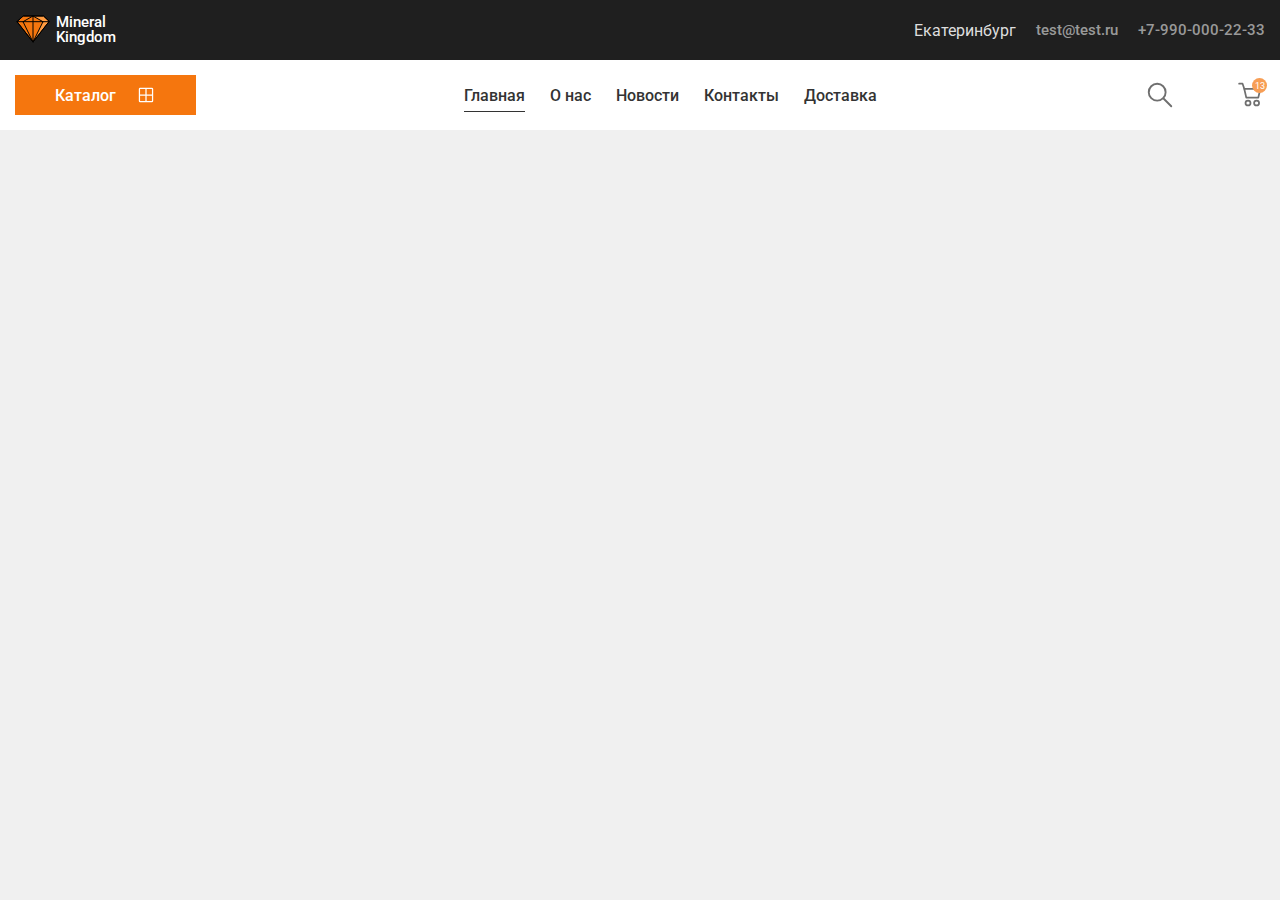
==== commit 7aee73b9: "начал адаптив." ====
--- a/index.html
+++ b/index.html
@@ -24,6 +24,7 @@
           <div class="header__contact-info">
             <span class="header__city">Екатеринбург</span>
 
+
             <a href="mailto:test@test.ru" class="header__contact">
               test@test.ru
             </a>
@@ -32,8 +33,32 @@
             </a>
 
           </div>
+        </div>
+      </div>
+      <div class="header-center">
+        <div class="header-center__inner container">
+          <span data-catalog-btn class="catalog-btn btn btn_base  btn_bd">
+            <span class="catalog-btn__text">Каталог</span>
+            <img class="catalog-btn__icon" src="./images/icon/catalog.svg" alt="" width="20px" height="20px">
+          </span>
+
+          <nav class="nav">
+            <a href="/" class="nav__item active">Главная</a>
+            <a href="/about.html" class="nav__item">О нас</a>
+            <a href="/news.html" class="nav__item">Новости</a>
+            <a href="/contacts.html" class="nav__item">Контакты</a>
+            <a href="/delivery.html" class="nav__item">Доставка</a>
+          </nav>
 
           <div class="menu">
+
+            <div data-search-btn class="menu-item">
+              <div class="menu-item__btn">
+                <img class="menu-item__icon" src="./images/icon/search.svg" alt="" width="36px" height="36px">
+              </div>
+            </div>
+
+
             <div class="menu-item">
               <div class="menu-item__btn">
                 <img class="menu-item__icon" src="./images/icon/user.svg" alt="" width="36px" height="36px">
@@ -78,38 +103,22 @@
 
 
           </div>
-        </div>
-      </div>
-      <div class="header-center">
-        <div class="header-center__inner container">
-          <span class="catalog-btn btn btn_base  btn_bd">
-            <span class="catalog-btn__text">Каталог</span>
-            <img class="catalog-btn__icon" src="./images/icon/menu.svg" alt="" width="20px" height="20px">
-          </span>
-
-          <nav class="nav">
-            <a href="/" class="nav__item active">Главная</a>
-            <a href="/about.html" class="nav__item">О нас</a>
-            <a href="/news.html" class="nav__item">Новости</a>
-            <a href="/contacts.html" class="nav__item">Контакты</a>
-            <a href="/delivery.html" class="nav__item">Доставка</a>
-          </nav>
-
-          <form class="header__search search" action="" method="GET">
-            <label class="search__label" for="headerSearch">Поиск</label>
-            <div class="search__controls">
-              <input id="headerSearch" class="search__input input" type="text" name="search" />
-
-              <button type="submit" class="search__btn btn">
-                <img class="search__icon" src="./images/icon/search.svg" alt="" width="20px" height="20px">
-              </button>
-            </div>
-
-          </form>
+
+          <!--<form class="header__search search" action="" method="GET">-->
+          <!--<label class="search__label" for="headerSearch">Поиск</label>-->
+          <!--<div class="search__controls">
+              <input id="headerSearch" class="search__input input" type="text" name="search" />-->
+
+          <!--<button type="submit" class="search__btn btn">
+              <img class="search__icon" src="./images/icon/search.svg" alt="" width="20px" height="20px">
+            </button>-->
+          <!--</div>-->
+
+          <!--</form>-->
         </div>
       </div>
     </header>
-    <main class="main container">
+    <main class="main container dn">
       <div class="main-slider slider">
         <div class="slider__track">
           <div class="slider__slide">
@@ -314,7 +323,7 @@
 
 
     </main>
-    <footer class="footer">
+    <footer class="footer dn">
       <div class="footer__inner">
         <div class="footer__content container">
           <a href="/" class="logo">
@@ -346,7 +355,47 @@
       </div>
     </footer>
 
-    <div class="catalog">
+
+    <div class="mobile-menu">
+      <div class="menu">
+
+        <div class="menu-item">
+          <div class="menu-item__btn">
+            <img class="menu-item__icon" src="./images/icon/catalog-m.svg" alt="" width="36px" height="36px">
+          </div>
+        </div>
+
+
+        <div class="menu-item">
+          <div class="menu-item__btn">
+            <img class="menu-item__icon" src="./images/icon/menu-m.svg" alt="" width="30px" height="30px">
+          </div>
+        </div>
+
+        <div class="menu-item">
+          <div class="menu-item__btn">
+            <img class="menu-item__icon" src="./images/icon/user-m.svg" alt="" width="36px" height="36px">
+          </div>
+        </div>
+
+        <div data-search-btn class="menu-item">
+          <div class="menu-item__btn">
+            <img class="menu-item__icon" src="./images/icon/search-m.svg" alt="" width="36px" height="36px">
+          </div>
+        </div>
+
+        <div class="menu-item">
+          <div class="menu-item__btn">
+            <span class="menu-item__sticker">13</span>
+            <img class="menu-item__icon" src="./images/icon/basket-m.svg" alt="" width="30px" height="30px">
+          </div>
+        </div>
+
+
+      </div>
+    </div>
+    <div id="catalog" class="catalog">
+      <div data-close class="catalog__bg"></div>
       <div class="catalog__inner">
         <div class="catalog-nav">
 
@@ -379,7 +428,7 @@
 
 
 
-            <span class="catalog__close"></span>
+            <span data-close class="catalog__close"></span>
           </div>
           <!--catalog-menu-->
           <div class="catalog-menu">
--- a/css/style.min.css
+++ b/css/style.min.css
@@ -1 +1 @@
-@import"https://fonts.googleapis.com/css2?family=Roboto:wght@300;400;500;700&display=swap";*{margin:0;padding:0;box-sizing:border-box}a{text-decoration:none}img{display:block}ul,li{list-style-type:none}textarea{resize:none}html{min-height:100%;height:100%}body{min-height:100%;height:100%;font-size:16px;font-family:"Roboto","Arial",sans-serif;color:#333;background:#f0f0f0}.app{display:flex;flex-direction:column;height:100%}.container{width:100%;max-width:1310px;padding:0 15px;margin:0 auto}.slim-container{display:flex;width:100%;max-width:730px;padding:0 15px;margin:auto auto}.logo{display:flex;align-items:center;gap:5px}.logo__icon{width:36px;height:36px;margin-bottom:4px}.logo__text{color:#fff;font-weight:500}.logo__word{display:block;line-height:1}.btn{display:block;border:none;outline:none;text-align:center;color:#333;background:rgba(255,255,255,0);cursor:pointer;padding:10px 40px;transition:.2s ease-in-out;font-size:16px}.btn_s{padding:7px 20px;font-size:13px}.btn_base{background:#f5760e;color:#fff}.btn_base:hover{background:#a04b05}.btn_second-a{background:#f5760e;color:#fff}.btn_second-a:hover{background:#a04b05}.btn_second-b{background:#f5760e;color:#fff}.btn_second-b:hover{background:#a04b05}.catalog-btn{display:flex;align-items:center;gap:20px;font-weight:500}.catalog-btn__icon{width:20px;height:20px}.input{border:none;outline:none;background:rgba(0,0,0,0);font-size:16px}.input--bd{width:100%;border:1px solid #ddd;padding:5px 10px;font-size:14px}.input-control{font-size:14px;color:#333}.input-control__title{display:block;margin-bottom:5px;font-size:14px;font-weight:500}.sticker{display:block;width:30px;height:30px;padding:2px;background:#fff;border-radius:50%}.sticker__icon{width:100%;height:100%}.sticker__icon_btn{opacity:.3;cursor:pointer}.sticker__icon.active{opacity:1}.page-title{color:#333;font-size:30px;font-weight:500;margin-bottom:30px}.select{display:flex;align-items:center;gap:10px}.select--column{flex-direction:column;align-items:normal}.select--column .select__title{width:100%}.select__body{position:relative}.select__title{display:flex;align-items:center;justify-content:space-between;gap:10px;padding:5px 10px;width:200px;font-size:14px;font-weight:500;border:1px solid #ddd;cursor:pointer}.select__arrow{width:12px;height:12px}.select__dropdown{padding:15px 0;background:#fff;width:100%;height:200px;margin-top:-1px;border:1px solid #ddd;display:none}.select__dropdown--absolute{position:absolute;transform:translateY(100%);bottom:1px;z-index:20}.select__options{overflow:auto;max-height:100%;padding:0 10px}.option{margin-bottom:5px}.option:last-child{margin-bottom:0}.option__label{padding:5px}.option__label:hover{background:#dfdfdf}.checkbox__input{display:none}.checkbox__input:checked+.checkbox__fake::before{display:block}.checkbox__fake{position:relative;display:block;width:16px;height:16px;border:1px solid #0f0f0f}.checkbox__fake::before{content:"";position:absolute;top:50%;left:50%;transform:translate(-50%, -50%);display:none;width:8px;height:8px;background:#0f0f0f}.checkbox-control{display:flex;justify-content:space-between;align-items:center;gap:10px;cursor:pointer}.checkbox-control__name{font-size:14px}.main__with-sidebar{align-items:start;display:flex;gap:20px}.main__content{flex-grow:1}.search{display:flex;gap:20px;width:100%}.search__label{font-size:16px;color:#333}.search__controls{position:relative;display:flex;flex-grow:1;padding-right:5px;gap:10px}.search__controls::before{content:"";position:absolute;left:0;bottom:-5px;display:block;width:100%;height:1px;background:#999}.search__input{flex-grow:1}.search__btn{padding:0}.search__icon{width:16px;height:16px}.header{margin-bottom:20px}.header-top{background:#1f1f1f;height:60px}.header-top__inner{height:100%;display:flex;justify-content:space-between;align-items:center;gap:20px;font-size:15px}.header__contact-info{display:flex;gap:20px}.header__city{font-size:16px;color:#ddd}.header__contact{color:#999;font-weight:500;text-decoration:none}.header__contact:hover{color:#ddd}.menu{display:flex;gap:15px}.menu-item{position:relative;width:30px;height:30px;z-index:1;cursor:pointer}.menu-item:hover .menu-item__btn{opacity:1}.menu-item:hover .menu-dropdown{display:block}.menu-item__btn{opacity:.7}.menu-item__sticker{position:absolute;top:0;right:0;width:17px;height:17px;display:flex;justify-content:center;align-items:center;background:#f5760e;color:#fff;border-radius:50%;font-size:9px}.menu-item__icon{max-width:30px;max-height:30px}.menu-dropdown{position:absolute;display:none;padding-top:20px;right:0;transform:translate(20px, 0);min-width:150px}.menu-dropdown__content{background:#fff;box-shadow:0 0 15px rgba(0,0,0,.2)}.submenu{padding:10px;min-width:200px}.submenu__item{display:block;margin-bottom:5px;color:#999;padding:5px;transition:.2s ease-in-out;font-weight:500}.submenu__item:last-child{margin-bottom:0}.submenu__item:hover{color:#000;background:#dfdfdf}.short-basket{padding:10px;min-width:300px}.short-basket__title{font-weight:500;margin-bottom:10px}.short-basket__info{margin-bottom:20px}.short-basket__row{display:flex;justify-content:space-between;margin-bottom:5px}.short-basket__value{font-weight:500}.short-basket__btn{display:block}.header-center{background:#fff}.header-center__inner{padding:15px;display:flex;justify-content:space-between;align-items:center;gap:20px}.header-search{max-width:400px}.header__search{max-width:400px}.nav{display:flex;gap:30px}.nav__item{position:relative;font-weight:500;color:#333}.nav__item.active::before{bottom:-7px;opacity:1}.nav__item::before{content:"";position:absolute;bottom:0;left:0;display:block;height:1px;width:100%;background:#333;opacity:0;transition:.2s ease-in-out}.nav__item:hover::before{bottom:-7px;opacity:1}.breadcrumbs{margin-bottom:20px}.breadcrumbs__link{font-size:14px}.breadcrumbs__link{color:#333}.breadcrumbs__link:hover{color:#f5760e}.slider{position:relative;overflow:hidden}.slider__track{width:100%;height:600px;display:flex}.slider__slide{width:100%;flex-shrink:0}.slider__img{width:100%;object-fit:cover;object-position:center}.slider__arrow{position:absolute;display:block;width:40px;height:40px;border-radius:50%;top:50%;transform:translateY(-50%);border:2px solid #dfdfdf;cursor:pointer}.slider__arrow::before{content:"";position:absolute;top:50%;left:50%;transform:translate(-44%, -50%);display:block;width:30px;height:30px;background-image:url("./../../images/icon/main-slider-arrow.svg");background-repeat:no-repeat;background-size:contain}.slider__arrow.next{right:20px}.slider__arrow.prev{left:20px;transform:rotate(180deg)}.main-slider{margin-bottom:50px}.main-slider__img{width:100%;height:100%;object-fit:cover;object-position:center}.sidebar{width:300px;padding:20px;background:#fff;margin-bottom:50px}.catalog{background:#fff;position:fixed;display:none;top:0;bottom:0;left:0;right:0;background:rgba(0,0,0,.4);z-index:10}.catalog__inner{display:flex;height:100%;width:100%;max-width:1280px;background:#fff}.catalog__content{display:flex;flex-direction:column;flex-grow:1;max-height:100%;padding:30px 10px}.catalog__search{width:100%}.catalog__top{display:flex;align-items:center;gap:50px;margin-bottom:30px}.catalog__close{display:block;width:20px;height:20px;cursor:pointer}.catalog__close:before{content:"";display:block;width:100%;height:100%;background-image:url("./../../images/icon/close.svg");background-repeat:no-repeat;background-size:contain;background-position:center}.catalog-nav{height:100%;width:300px;flex-shrink:0;border-right:3px solid #dfdfdf;padding:30px 10px}.catalog-nav__title{text-align:center;font-size:24px;font-weight:500;margin-bottom:30px}.catalog-nav__link{position:relative;background:#fff;margin-bottom:5px;padding:6px 25px 6px 10px;display:block;color:#333;transition:background .2s ease-in-out}.catalog-nav__link:before{content:"";position:absolute;top:50%;right:5px;transform:translateY(-50%);display:block;width:16px;height:16px;background-image:url("./../../images/icon/arrow-right.svg");background-repeat:no-repeat;background-size:contain;background-position:center;opacity:.3}.catalog-nav__link:hover{background:#f0f0f0;font-weight:500}.catalog-nav__link:hover:before{opacity:1}.catalog-nav__link.active{background:#f0f0f0;font-weight:500}.catalog-nav__link.active:before{opacity:1}.catalog-menu{display:none;height:100%;flex-direction:column;padding-bottom:50px}.catalog-menu.show{display:flex}.catalog-menu__title{font-weight:500;font-size:24px;margin-bottom:20px}.catalog-menu__list{overflow-y:auto}.catalog-category{margin-bottom:20px;border-bottom:1px solid #f0f0f0;padding-bottom:10px}.catalog-category__title{font-size:20px;font-weight:500;margin-bottom:10px}.catalog-category__list{display:grid;grid-template-columns:repeat(auto-fit, minmax(200px, 1fr));gap:5px}.catalog-category__link{font-size:14px;padding:5px;color:#333}.catalog-category__link:hover{background:#f0f0f0}.section{width:100%;margin-bottom:50px;background:#fff;padding:20px}.section__title{font-size:30px;font-weight:500;margin-bottom:30px;color:#333}.section__bottom{margin-top:30px;display:flex}.section__btn{margin-left:auto}.product-list{display:grid;grid-template-columns:repeat(auto-fit, minmax(290px, 1fr));gap:20px}.product-list.row{grid-template-columns:1fr}.product-card{position:relative;display:flex;flex-direction:column;max-width:320px;width:100%;border:1px solid #ddd;padding:10px;background:#fff;transition:box-shadow .2s ease-in-out}.product-card:hover{box-shadow:0 0 15px rgba(0,0,0,.2)}.product-card:hover .product-card__img{transform:scale(1.1);opacity:1}.product-card__sticker-list{z-index:10;position:absolute;top:15px;right:15px;display:flex;flex-direction:column;gap:10px}.product-card__img-link{background:#000;margin-bottom:20px;overflow:hidden}.product-card__img{width:100%;height:258px;object-fit:cover;object-position:center;opacity:.8;transition:transform .2s ease-in-out,opacity .2s ease-in-out}.product-card__title{font-size:16px;font-weight:500;margin-bottom:30px}.product-card__link{color:#333}.product-card__link:hover{color:#f5760e}.product-card__bottom{margin-top:auto;display:flex;align-items:center;justify-content:space-between}.product-card__price{font-size:16px;font-weight:500}.product-row{position:relative;display:flex;gap:20px;width:100%;border:1px solid #ddd;padding:10px;background:#fff;transition:box-shadow .2s ease-in-out}.product-row:hover{box-shadow:0 0 15px rgba(0,0,0,.2)}.product-row__link{color:#333;font-weight:500}.product-row__link:hover{color:#f5760e}.product-row__img{width:100px;height:100px;object-fit:cover;object-position:center}.product-row__info{display:flex;flex-direction:column;gap:20px;flex-grow:1}.product-row__price{margin-top:auto;font-size:16px;font-weight:500}.product-row__controls{display:flex;flex-direction:column}.product-row__sticker{margin-left:auto;border:1px solid #ccc}.product-row__btn{margin-top:auto}.category-list{display:grid;grid-template-columns:repeat(auto-fit, minmax(290px, 1fr));gap:15px}.category-card{max-width:320px;width:100%;border:1px solid #ddd;transition:.2s ease-in-out}.category-card:hover{background:#f5f5f5}.category-card:hover .category-card__title{color:#f5760e}.category-card__link{display:block;padding:20px}.category-card__img{width:150px;height:150px;margin:0 auto;margin-bottom:10px;object-fit:cover;object-position:center}.category-card__title{font-size:16px;font-weight:500;text-align:center;color:#333;transition:.2s ease-in-out}.page-preview{margin-bottom:50px}.page-preview__title{font-size:30px;font-weight:500;margin-bottom:30px}.page-preview__content{display:flex;gap:30px}.page-preview__desc{flex-grow:1}.page-preview__img{width:300px;height:300px}.category{margin-bottom:20px}.category:last-child{margin-bottom:0}.category__link{display:block;margin-bottom:10px;font-size:16px;font-weight:500;color:#333}.category__link:hover{color:#f5760e}.category__item{display:block;padding:2px 0;font-size:14px;color:#333;margin-bottom:3px}.category__item:hover{color:#f5760e}.category__item.hide{display:none}.category__more{font-size:14px;padding:2px 0;color:#f5760e;cursor:pointer}.category__more:hover{text-shadow:0px 0px 1px #f5760e}.about__section{display:flex;gap:30px;align-items:center;margin-bottom:50px}.about__section--row-reverse{flex-direction:row-reverse}.about__section--column{flex-direction:column}.about__desc{flex-grow:1}.about__img{width:100%;max-width:600px;height:300px;flex-shrink:0;object-fit:cover;object-position:center}.about__img--full{width:100%;max-width:fit-content;height:auto}.news-list{margin-bottom:50px}.news-card{display:flex;padding:30px 40px;background:#fff;margin-bottom:30px}.news-card:last-child{margin-bottom:0}.news-card__img{width:200px;height:200px;object-fit:cover;object-position:center;margin-right:30px}.news-card__content{display:flex;flex-direction:column;align-items:flex-start}.news-card__title{display:inline-block;margin-bottom:10px;font-size:24px;color:#333;font-weight:500}.news-card__title:hover{color:#f5760e}.news-card__date{font-size:14px;margin-bottom:10px}.news-card__text{margin-bottom:auto}.news-card__btn{margin-left:auto}.news__title{font-size:32px;font-weight:500;margin-bottom:20px}.news__data{margin-bottom:10px;font-weight:500;font-size:16px}.news__img{width:100%;margin-bottom:30px}.news__desc{margin-bottom:30px}.contacts__text{margin-bottom:30px}.contact-list{display:grid;grid-template-columns:repeat(4, 1fr);gap:30px}.contact-item{display:flex;flex-direction:column;gap:10px;margin-bottom:30px}.contact-item__title{font-size:18px;font-weight:500}.contact-item__value{font-size:18px;color:#333}.contact-item__value:hover{color:#f5760e}.setting-view{margin-bottom:30px;display:flex;gap:20px;justify-content:space-between}.filter__title{font-size:24px;font-weight:500;margin-bottom:30px}.filter-item{margin-bottom:20px}.filter-item:last-child{margin-bottom:0}.filter-item__title{margin-bottom:7px;font-weight:500;flex:16}.filter-item__range{display:flex;gap:10px}.basket__title{font-size:16px;font-weight:500;margin-bottom:30px}.basket-info__item{display:flex;justify-content:space-between;margin-bottom:10px}.basket-info__item:last-child{margin-bottom:0}.basket__btn{margin-top:30px}.form__body{display:flex;flex-direction:column;gap:20px;margin-bottom:30px}.form__bottom{display:flex;justify-content:space-between}.form__btn{margin-left:auto}.message{text-align:center}.message__title{font-size:30px;font-weight:600;margin-bottom:30px}.message__text{font-size:18px;margin-bottom:60px}.message__link{display:inline-block}.product{display:grid;grid-template-columns:repeat(2, 1fr);gap:30px}.product-slider__track{display:flex;height:585px;flex-wrap:nowrap}.product-slider__img{width:100%;height:100%;object-fit:cover;object-position:center}.product__content{display:flex;flex-direction:column;flex-grow:1}.product__title{font-size:28px;font-weight:500;margin-bottom:30px}.product-price{margin-bottom:10px;font-size:20px;font-weight:600}.product__deposit{font-weight:500;margin-bottom:10px}.product__desc{font-size:16px;margin-bottom:20px}.product-parameter{margin-bottom:auto}.product-parameter__title{margin-bottom:15px;font-weight:500;font-size:16px}.product-parameter__item{display:flex;justify-content:space-between;align-items:flex-end;gap:3px;font-size:16px;line-height:1;margin-bottom:10px}.product-parameter__item:last-child{margin-bottom:0}.product-parameter__line{margin-bottom:2px;flex-grow:1;border-bottom:1px solid #ccc}.product__control{display:flex;justify-content:flex-end;gap:20px}.footer{margin-top:auto;background:#1f1f1f}.footer__inner{padding:30px 0 0}.footer__content{display:flex;align-items:center;justify-content:space-between;margin-bottom:20px}.footer__contacts{display:flex;gap:20px}.footer__city{font-size:16px;font-weight:500;color:#ddd}.footer__phone{font-size:18px;color:#999;font-weight:500}.footer__phone:hover{color:#ddd}.footer__mail{font-size:16px;color:#999;font-weight:500}.footer__mail:hover{color:#ddd}.footer__bottom{font-size:14px;padding:10px 0;display:flex;justify-content:space-between}.footer-nav__item{color:#ddd}.footer-nav__item::before{background:#ddd}.footer__copy{color:#ddd}.footer__agreement{color:#999}.footer__agreement:hover{color:#ddd;text-decoration:underline}+@import"https://fonts.googleapis.com/css2?family=Roboto:wght@300;400;500;700&display=swap";*{margin:0;padding:0;box-sizing:border-box}a{text-decoration:none}img{display:block}ul,li{list-style-type:none}textarea{resize:none}html{min-height:100%;height:100%}body{min-height:100%;height:100%;font-size:16px;font-family:"Roboto","Arial",sans-serif;color:#333;background:#f0f0f0}.app{display:flex;flex-direction:column;height:100%}.container{width:100%;max-width:1310px;padding:0 15px;margin:0 auto}.slim-container{display:flex;width:100%;max-width:730px;padding:0 15px;margin:auto auto}.logo{display:flex;align-items:center;gap:5px}.logo__icon{width:36px;height:36px;margin-bottom:4px}.logo__text{color:#fff;font-weight:500}.logo__word{display:block;line-height:1}.btn{display:block;border:none;outline:none;text-align:center;color:#333;background:rgba(255,255,255,0);cursor:pointer;padding:10px 40px;transition:.2s ease-in-out;font-size:16px}.btn_s{padding:7px 20px;font-size:13px}.btn_base{background:#f5760e;color:#fff}.btn_base:hover{background:#a04b05}.btn_second-a{background:#f5760e;color:#fff}.btn_second-a:hover{background:#a04b05}.btn_second-b{background:#f5760e;color:#fff}.btn_second-b:hover{background:#a04b05}.catalog-btn{display:flex;align-items:center;gap:20px;font-weight:500}.catalog-btn__icon{width:20px;height:20px}.input{border:none;outline:none;background:rgba(0,0,0,0);font-size:16px}.input--bd{width:100%;border:1px solid #ddd;padding:5px 10px;font-size:14px}.input-control{font-size:14px;color:#333}.input-control__title{display:block;margin-bottom:5px;font-size:14px;font-weight:500}.sticker{display:block;width:30px;height:30px;padding:2px;background:#fff;border-radius:50%}.sticker__icon{width:100%;height:100%}.sticker__icon_btn{opacity:.3;cursor:pointer}.sticker__icon.active{opacity:1}.page-title{color:#333;font-size:30px;font-weight:500;margin-bottom:30px}.select{display:flex;align-items:center;gap:10px}.select--column{flex-direction:column;align-items:normal}.select--column .select__title{width:100%}.select__body{position:relative}.select__title{display:flex;align-items:center;justify-content:space-between;gap:10px;padding:5px 10px;width:200px;font-size:14px;font-weight:500;border:1px solid #ddd;cursor:pointer}.select__arrow{width:12px;height:12px}.select__dropdown{padding:15px 0;background:#fff;width:100%;height:200px;margin-top:-1px;border:1px solid #ddd;display:none}.select__dropdown--absolute{position:absolute;transform:translateY(100%);bottom:1px;z-index:20}.select__options{overflow:auto;max-height:100%;padding:0 10px}.option{margin-bottom:5px}.option:last-child{margin-bottom:0}.option__label{padding:5px}.option__label:hover{background:#dfdfdf}.checkbox__input{display:none}.checkbox__input:checked+.checkbox__fake::before{display:block}.checkbox__fake{position:relative;display:block;width:16px;height:16px;border:1px solid #0f0f0f}.checkbox__fake::before{content:"";position:absolute;top:50%;left:50%;transform:translate(-50%, -50%);display:none;width:8px;height:8px;background:#0f0f0f}.checkbox-control{display:flex;justify-content:space-between;align-items:center;gap:10px;cursor:pointer}.checkbox-control__name{font-size:14px}.main__with-sidebar{align-items:start;display:flex;gap:20px}.main__content{flex-grow:1}.search{display:flex;gap:20px;width:100%}.search__label{font-size:16px;color:#333}.search__controls{position:relative;display:flex;flex-grow:1;padding-right:5px;gap:10px}.search__controls::before{content:"";position:absolute;left:0;bottom:-5px;display:block;width:100%;height:1px;background:#999}.search__input{flex-grow:1}.search__btn{padding:0}.search__icon{width:16px;height:16px}.header{margin-bottom:20px}.header-top{background:#1f1f1f;height:60px}.header-top__inner{height:100%;display:flex;justify-content:space-between;align-items:center;gap:20px;font-size:15px}.header__contact-info{display:flex;gap:20px}@media(max-width: 576px){.header__contact-info{text-align:right;gap:5px;flex-direction:column}}.header__city{font-size:16px;color:#ddd}@media(max-width: 576px){.header__city{display:none}}.header__contact{color:#999;font-weight:500;text-decoration:none}.header__contact:hover{color:#ddd}.menu{display:flex;gap:15px}@media(max-width: 1080px){.menu{justify-content:space-between;max-width:400px;margin:0 0 0 auto}}.menu-item{position:relative;width:30px;height:30px;z-index:1;cursor:pointer}.menu-item:hover .menu-item__btn{opacity:1}.menu-item:hover .menu-dropdown{display:block}@media(max-width: 1080px){.menu-item{width:25px;height:25px}}.menu-item__btn{opacity:.7}@media(max-width: 1080px){.menu-item__btn{opacity:1}}.menu-item__sticker{position:absolute;top:-2px;right:-2px;width:15px;height:15px;display:flex;justify-content:center;align-items:center;background:#f5760e;color:#fff;border-radius:50%;font-size:9px}@media(max-width: 1080px){.menu-item__sticker{background:#ddd;color:#333;font-weight:600}}.menu-item__icon{width:100%;height:100%}.menu-dropdown{position:absolute;display:none;padding-top:20px;right:0;transform:translate(20px, 0);min-width:150px}.menu-dropdown__content{background:#fff;box-shadow:0 0 15px rgba(0,0,0,.2)}.submenu{padding:10px;min-width:200px}.submenu__item{display:block;margin-bottom:5px;color:#999;padding:5px;transition:.2s ease-in-out;font-weight:500}.submenu__item:last-child{margin-bottom:0}.submenu__item:hover{color:#000;background:#dfdfdf}.short-basket{padding:10px;min-width:300px}.short-basket__title{font-weight:500;margin-bottom:10px}.short-basket__info{margin-bottom:20px}.short-basket__row{display:flex;justify-content:space-between;margin-bottom:5px}.short-basket__value{font-weight:500}.short-basket__btn{display:block}.header-center{background:#fff}@media(max-width: 1080px){.header-center{display:none}}.header-center__inner{padding:15px;display:flex;justify-content:space-between;align-items:center;gap:20px}.header__search{max-width:300px}.nav{display:flex;gap:25px}.nav__item{position:relative;font-weight:500;color:#333}.nav__item.active::before{bottom:-7px;opacity:1}.nav__item::before{content:"";position:absolute;bottom:0;left:0;display:block;height:1px;width:100%;background:#333;opacity:0;transition:.2s ease-in-out}.nav__item:hover::before{bottom:-7px;opacity:1}.breadcrumbs{margin-bottom:20px}.breadcrumbs__link{font-size:14px}.breadcrumbs__link{color:#333}.breadcrumbs__link:hover{color:#f5760e}.slider{position:relative;overflow:hidden}.slider__track{width:100%;height:600px;display:flex}.slider__slide{width:100%;flex-shrink:0}.slider__img{width:100%;object-fit:cover;object-position:center}.slider__arrow{position:absolute;display:block;width:40px;height:40px;border-radius:50%;top:50%;transform:translateY(-50%);border:2px solid #dfdfdf;cursor:pointer}.slider__arrow::before{content:"";position:absolute;top:50%;left:50%;transform:translate(-44%, -50%);display:block;width:30px;height:30px;background-image:url("./../../images/icon/main-slider-arrow.svg");background-repeat:no-repeat;background-size:contain}.slider__arrow.next{right:20px}.slider__arrow.prev{left:20px;transform:rotate(180deg)}.main-slider{margin-bottom:50px}.main-slider__img{width:100%;height:100%;object-fit:cover;object-position:center}.sidebar{width:300px;padding:20px;background:#fff;margin-bottom:50px}.catalog{position:fixed;display:flex;top:0;bottom:0;right:0;left:0;z-index:10;opacity:0;visibility:hidden;transition:opacity .25s,top .25s,visibility 0s ease .25s}.catalog.show{opacity:1;visibility:visible;transition-delay:0s}.catalog.show .catalog__inner{transform:translateX(0)}.catalog__bg{position:absolute;top:0;bottom:0;right:0;left:0;background:rgba(0,0,0,.4)}.catalog__inner{display:flex;height:100%;width:100%;max-width:1280px;background:#fff;transition:transform .25s ease;transform:translateX(-100%)}.catalog__content{display:flex;flex-direction:column;flex-grow:1;max-height:100%;padding:30px 10px}.catalog__search{width:100%}.catalog__top{display:flex;align-items:center;gap:50px;margin-bottom:30px}.catalog__close{display:block;width:20px;height:20px;cursor:pointer}.catalog__close:before{content:"";display:block;width:100%;height:100%;background-image:url("./../../images/icon/close.svg");background-repeat:no-repeat;background-size:contain;background-position:center}.catalog-nav{height:100%;width:300px;flex-shrink:0;border-right:3px solid #dfdfdf;padding:30px 10px}.catalog-nav__title{text-align:center;font-size:24px;font-weight:500;margin-bottom:30px}.catalog-nav__link{position:relative;background:#fff;margin-bottom:5px;padding:6px 25px 6px 10px;display:block;color:#333;transition:background .2s ease-in-out}.catalog-nav__link:before{content:"";position:absolute;top:50%;right:5px;transform:translateY(-50%);display:block;width:16px;height:16px;background-image:url("./../../images/icon/arrow-right.svg");background-repeat:no-repeat;background-size:contain;background-position:center;opacity:.3}.catalog-nav__link:hover{background:#f0f0f0;font-weight:500}.catalog-nav__link:hover:before{opacity:1}.catalog-nav__link.active{background:#f0f0f0;font-weight:500}.catalog-nav__link.active:before{opacity:1}.catalog-menu{display:none;height:100%;flex-direction:column;padding-bottom:50px}.catalog-menu.show{display:flex}.catalog-menu__title{font-weight:500;font-size:24px;margin-bottom:20px}.catalog-menu__list{overflow-y:auto}.catalog-category{margin-bottom:20px;border-bottom:1px solid #f0f0f0;padding-bottom:10px}.catalog-category__title{font-size:20px;font-weight:500;margin-bottom:10px}.catalog-category__list{display:grid;grid-template-columns:repeat(auto-fit, minmax(200px, 1fr));gap:5px}.catalog-category__link{font-size:14px;padding:5px;color:#333}.catalog-category__link:hover{background:#f0f0f0}.section{width:100%;margin-bottom:50px;background:#fff;padding:20px}.section__title{font-size:30px;font-weight:500;margin-bottom:30px;color:#333}.section__bottom{margin-top:30px;display:flex}.section__btn{margin-left:auto}.product-list{display:grid;grid-template-columns:repeat(auto-fit, minmax(290px, 1fr));gap:20px}.product-list.row{grid-template-columns:1fr}.product-card{position:relative;display:flex;flex-direction:column;max-width:320px;width:100%;border:1px solid #ddd;padding:10px;background:#fff;transition:box-shadow .2s ease-in-out}.product-card:hover{box-shadow:0 0 15px rgba(0,0,0,.2)}.product-card:hover .product-card__img{transform:scale(1.1);opacity:1}.product-card__sticker-list{z-index:10;position:absolute;top:15px;right:15px;display:flex;flex-direction:column;gap:10px}.product-card__img-link{background:#000;margin-bottom:20px;overflow:hidden}.product-card__img{width:100%;height:258px;object-fit:cover;object-position:center;opacity:.8;transition:transform .2s ease-in-out,opacity .2s ease-in-out}.product-card__title{font-size:16px;font-weight:500;margin-bottom:30px}.product-card__link{color:#333}.product-card__link:hover{color:#f5760e}.product-card__bottom{margin-top:auto;display:flex;align-items:center;justify-content:space-between}.product-card__price{font-size:16px;font-weight:500}.product-row{position:relative;display:flex;gap:20px;width:100%;border:1px solid #ddd;padding:10px;background:#fff;transition:box-shadow .2s ease-in-out}.product-row:hover{box-shadow:0 0 15px rgba(0,0,0,.2)}.product-row__link{color:#333;font-weight:500}.product-row__link:hover{color:#f5760e}.product-row__img{width:100px;height:100px;object-fit:cover;object-position:center}.product-row__info{display:flex;flex-direction:column;gap:20px;flex-grow:1}.product-row__price{margin-top:auto;font-size:16px;font-weight:500}.product-row__controls{display:flex;flex-direction:column}.product-row__sticker{margin-left:auto;border:1px solid #ccc}.product-row__btn{margin-top:auto}.category-list{display:grid;grid-template-columns:repeat(auto-fit, minmax(290px, 1fr));gap:15px}.category-card{max-width:320px;width:100%;border:1px solid #ddd;transition:.2s ease-in-out}.category-card:hover{background:#f5f5f5}.category-card:hover .category-card__title{color:#f5760e}.category-card__link{display:block;padding:20px}.category-card__img{width:150px;height:150px;margin:0 auto;margin-bottom:10px;object-fit:cover;object-position:center}.category-card__title{font-size:16px;font-weight:500;text-align:center;color:#333;transition:.2s ease-in-out}.page-preview{margin-bottom:50px}.page-preview__title{font-size:30px;font-weight:500;margin-bottom:30px}.page-preview__content{display:flex;gap:30px}.page-preview__desc{flex-grow:1}.page-preview__img{width:300px;height:300px}.category{margin-bottom:20px}.category:last-child{margin-bottom:0}.category__link{display:block;margin-bottom:10px;font-size:16px;font-weight:500;color:#333}.category__link:hover{color:#f5760e}.category__item{display:block;padding:2px 0;font-size:14px;color:#333;margin-bottom:3px}.category__item:hover{color:#f5760e}.category__item.hide{display:none}.category__more{font-size:14px;padding:2px 0;color:#f5760e;cursor:pointer}.category__more:hover{text-shadow:0px 0px 1px #f5760e}.about__section{display:flex;gap:30px;align-items:center;margin-bottom:50px}.about__section--row-reverse{flex-direction:row-reverse}.about__section--column{flex-direction:column}.about__desc{flex-grow:1}.about__img{width:100%;max-width:600px;height:300px;flex-shrink:0;object-fit:cover;object-position:center}.about__img--full{width:100%;max-width:fit-content;height:auto}.news-list{margin-bottom:50px}.news-card{display:flex;padding:30px 40px;background:#fff;margin-bottom:30px}.news-card:last-child{margin-bottom:0}.news-card__img{width:200px;height:200px;object-fit:cover;object-position:center;margin-right:30px}.news-card__content{display:flex;flex-direction:column;align-items:flex-start}.news-card__title{display:inline-block;margin-bottom:10px;font-size:24px;color:#333;font-weight:500}.news-card__title:hover{color:#f5760e}.news-card__date{font-size:14px;margin-bottom:10px}.news-card__text{margin-bottom:auto}.news-card__btn{margin-left:auto}.news__title{font-size:32px;font-weight:500;margin-bottom:20px}.news__data{margin-bottom:10px;font-weight:500;font-size:16px}.news__img{width:100%;margin-bottom:30px}.news__desc{margin-bottom:30px}.contacts__text{margin-bottom:30px}.contact-list{display:grid;grid-template-columns:repeat(4, 1fr);gap:30px}.contact-item{display:flex;flex-direction:column;gap:10px;margin-bottom:30px}.contact-item__title{font-size:18px;font-weight:500}.contact-item__value{font-size:18px;color:#333}.contact-item__value:hover{color:#f5760e}.setting-view{margin-bottom:30px;display:flex;gap:20px;justify-content:space-between}.filter__title{font-size:24px;font-weight:500;margin-bottom:30px}.filter-item{margin-bottom:20px}.filter-item:last-child{margin-bottom:0}.filter-item__title{margin-bottom:7px;font-weight:500;flex:16}.filter-item__range{display:flex;gap:10px}.basket__title{font-size:16px;font-weight:500;margin-bottom:30px}.basket-info__item{display:flex;justify-content:space-between;margin-bottom:10px}.basket-info__item:last-child{margin-bottom:0}.basket__btn{margin-top:30px}.form__body{display:flex;flex-direction:column;gap:20px;margin-bottom:30px}.form__bottom{display:flex;justify-content:space-between}.form__btn{margin-left:auto}.message{text-align:center}.message__title{font-size:30px;font-weight:600;margin-bottom:30px}.message__text{font-size:18px;margin-bottom:60px}.message__link{display:inline-block}.product{display:grid;grid-template-columns:repeat(2, 1fr);gap:30px}.product-slider__track{display:flex;height:585px;flex-wrap:nowrap}.product-slider__img{width:100%;height:100%;object-fit:cover;object-position:center}.product__content{display:flex;flex-direction:column;flex-grow:1}.product__title{font-size:28px;font-weight:500;margin-bottom:30px}.product-price{margin-bottom:10px;font-size:20px;font-weight:600}.product__deposit{font-weight:500;margin-bottom:10px}.product__desc{font-size:16px;margin-bottom:20px}.product-parameter{margin-bottom:auto}.product-parameter__title{margin-bottom:15px;font-weight:500;font-size:16px}.product-parameter__item{display:flex;justify-content:space-between;align-items:flex-end;gap:3px;font-size:16px;line-height:1;margin-bottom:10px}.product-parameter__item:last-child{margin-bottom:0}.product-parameter__line{margin-bottom:2px;flex-grow:1;border-bottom:1px solid #ccc}.product__control{display:flex;justify-content:flex-end;gap:20px}.footer{margin-top:auto;background:#1f1f1f}.footer__inner{padding:30px 0 0}.footer__content{display:flex;align-items:center;justify-content:space-between;margin-bottom:20px}.footer__contacts{display:flex;gap:20px}.footer__city{font-size:16px;font-weight:500;color:#ddd}.footer__phone{font-size:18px;color:#999;font-weight:500}.footer__phone:hover{color:#ddd}.footer__mail{font-size:16px;color:#999;font-weight:500}.footer__mail:hover{color:#ddd}.footer__bottom{font-size:14px;padding:10px 0;display:flex;justify-content:space-between}.footer-nav__item{color:#ddd}.footer-nav__item::before{background:#ddd}.footer__copy{color:#ddd}.footer__agreement{color:#999}.footer__agreement:hover{color:#ddd;text-decoration:underline}.mobile-menu{position:fixed;display:none;bottom:0;width:100%;padding:5px 15px;background:#1f1f1f}@media(max-width: 1080px){.mobile-menu{display:block}}.dn{display:none}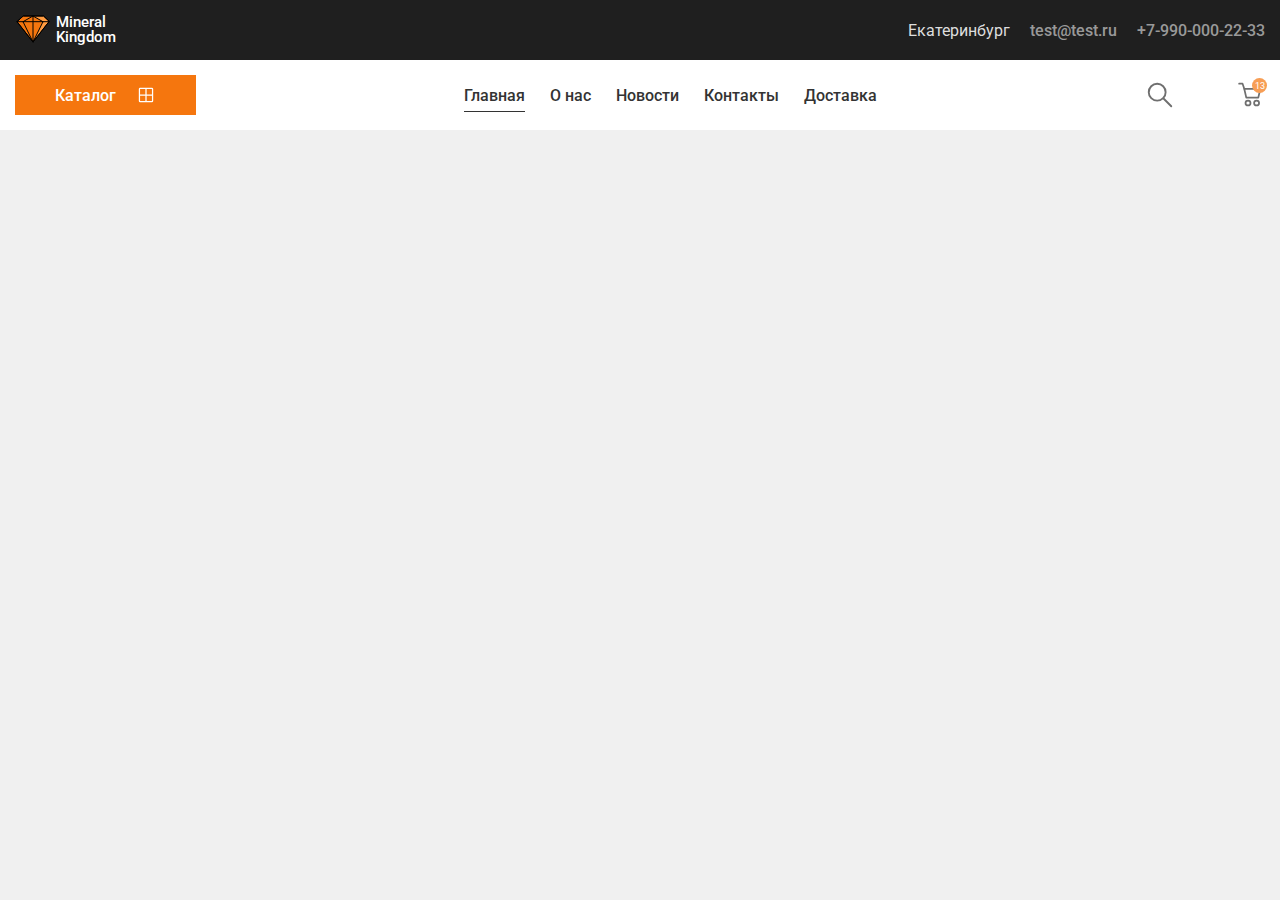
==== commit d6bf0d42: "Адаптировал header. Сделал меню для мобильной версии. Описал логику для окна поиска и навигации" ====
--- a/index.html
+++ b/index.html
@@ -366,7 +366,7 @@
         </div>
 
 
-        <div class="menu-item">
+        <div data-nav-btn class="menu-item">
           <div class="menu-item__btn">
             <img class="menu-item__icon" src="./images/icon/menu-m.svg" alt="" width="30px" height="30px">
           </div>
@@ -391,11 +391,11 @@
           </div>
         </div>
 
-
       </div>
     </div>
-    <div id="catalog" class="catalog">
-      <div data-close class="catalog__bg"></div>
+
+    <div id="catalogModal" class="modal catalog">
+      <div data-close class="modal__bg"></div>
       <div class="catalog__inner">
         <div class="catalog-nav">
 
@@ -415,7 +415,7 @@
         <div class="catalog__content">
 
           <div class="catalog__top">
-            <div class="catalog__search search" action="" method="GET">
+            <div class="catalog__search search">
               <div class="search__controls">
                 <input id="catalogSearch" class="search__input input" type="text" name="search" placeholder="Поиск" />
 
@@ -423,7 +423,6 @@
                   <img class="search__icon" src="./images/icon/search.svg" alt="" width="20px" height="20px">
                 </button>
               </div>
-
             </div>
 
 
@@ -1285,6 +1284,55 @@
 
       </div>
     </div>
+
+    <div id="searchModal" class="modal search-modal">
+      <div data-close class="modal__bg"></div>
+      <div class="search-modal__inner slim-container">
+        <div class="search-modal__top">
+          <p class="search-modal__title">Поиск</p>
+          <img data-close src="./images/icon/close.svg" alt="" class="search-modal__close">
+        </div>
+
+        <form class="catalog__search search" action="" method="GET">
+          <div class="search__controls">
+            <input class="search__input input" type="text" name="search" placeholder="Поиск" />
+
+            <button class="search__btn btn">
+              <img class="search__icon" src="./images/icon/search.svg" alt="" width="22px" height="22px">
+            </button>
+          </div>
+        </form>
+      </div>
+    </div>
+
+    <div id="navModal" class="modal nav-modal">
+      <div data-close class="modal__bg"></div>
+      <div class="nav-modal__inner">
+
+        <div class="nav-modal__top">
+          <p class="nav-modal__title">Навигация</p>
+          <img data-close src="./images/icon/close.svg" alt="" class="nav-modal__close">
+        </div>
+        <div class="nav-modal__list">
+          <a href="/" class="nav-modal__item">
+            Главная
+          </a>
+          <a href="/about.html" class="nav-modal__item">
+            О нас
+          </a>
+          <a href="/news.html" class="nav-modal__item">
+            Новости
+          </a>
+          <a href="/contacts.html" class="nav-modal__item">
+            Контакты
+          </a>
+          <a href="/.html" class="nav-modal__item">
+            Доставка
+          </a>
+        </div>
+
+      </div>
+    </div>
   </div>
 
 
--- a/css/style.min.css
+++ b/css/style.min.css
@@ -1 +1 @@
-@import"https://fonts.googleapis.com/css2?family=Roboto:wght@300;400;500;700&display=swap";*{margin:0;padding:0;box-sizing:border-box}a{text-decoration:none}img{display:block}ul,li{list-style-type:none}textarea{resize:none}html{min-height:100%;height:100%}body{min-height:100%;height:100%;font-size:16px;font-family:"Roboto","Arial",sans-serif;color:#333;background:#f0f0f0}.app{display:flex;flex-direction:column;height:100%}.container{width:100%;max-width:1310px;padding:0 15px;margin:0 auto}.slim-container{display:flex;width:100%;max-width:730px;padding:0 15px;margin:auto auto}.logo{display:flex;align-items:center;gap:5px}.logo__icon{width:36px;height:36px;margin-bottom:4px}.logo__text{color:#fff;font-weight:500}.logo__word{display:block;line-height:1}.btn{display:block;border:none;outline:none;text-align:center;color:#333;background:rgba(255,255,255,0);cursor:pointer;padding:10px 40px;transition:.2s ease-in-out;font-size:16px}.btn_s{padding:7px 20px;font-size:13px}.btn_base{background:#f5760e;color:#fff}.btn_base:hover{background:#a04b05}.btn_second-a{background:#f5760e;color:#fff}.btn_second-a:hover{background:#a04b05}.btn_second-b{background:#f5760e;color:#fff}.btn_second-b:hover{background:#a04b05}.catalog-btn{display:flex;align-items:center;gap:20px;font-weight:500}.catalog-btn__icon{width:20px;height:20px}.input{border:none;outline:none;background:rgba(0,0,0,0);font-size:16px}.input--bd{width:100%;border:1px solid #ddd;padding:5px 10px;font-size:14px}.input-control{font-size:14px;color:#333}.input-control__title{display:block;margin-bottom:5px;font-size:14px;font-weight:500}.sticker{display:block;width:30px;height:30px;padding:2px;background:#fff;border-radius:50%}.sticker__icon{width:100%;height:100%}.sticker__icon_btn{opacity:.3;cursor:pointer}.sticker__icon.active{opacity:1}.page-title{color:#333;font-size:30px;font-weight:500;margin-bottom:30px}.select{display:flex;align-items:center;gap:10px}.select--column{flex-direction:column;align-items:normal}.select--column .select__title{width:100%}.select__body{position:relative}.select__title{display:flex;align-items:center;justify-content:space-between;gap:10px;padding:5px 10px;width:200px;font-size:14px;font-weight:500;border:1px solid #ddd;cursor:pointer}.select__arrow{width:12px;height:12px}.select__dropdown{padding:15px 0;background:#fff;width:100%;height:200px;margin-top:-1px;border:1px solid #ddd;display:none}.select__dropdown--absolute{position:absolute;transform:translateY(100%);bottom:1px;z-index:20}.select__options{overflow:auto;max-height:100%;padding:0 10px}.option{margin-bottom:5px}.option:last-child{margin-bottom:0}.option__label{padding:5px}.option__label:hover{background:#dfdfdf}.checkbox__input{display:none}.checkbox__input:checked+.checkbox__fake::before{display:block}.checkbox__fake{position:relative;display:block;width:16px;height:16px;border:1px solid #0f0f0f}.checkbox__fake::before{content:"";position:absolute;top:50%;left:50%;transform:translate(-50%, -50%);display:none;width:8px;height:8px;background:#0f0f0f}.checkbox-control{display:flex;justify-content:space-between;align-items:center;gap:10px;cursor:pointer}.checkbox-control__name{font-size:14px}.main__with-sidebar{align-items:start;display:flex;gap:20px}.main__content{flex-grow:1}.search{display:flex;gap:20px;width:100%}.search__label{font-size:16px;color:#333}.search__controls{position:relative;display:flex;flex-grow:1;padding-right:5px;gap:10px}.search__controls::before{content:"";position:absolute;left:0;bottom:-5px;display:block;width:100%;height:1px;background:#999}.search__input{flex-grow:1}.search__btn{padding:0}.search__icon{width:16px;height:16px}.header{margin-bottom:20px}.header-top{background:#1f1f1f;height:60px}.header-top__inner{height:100%;display:flex;justify-content:space-between;align-items:center;gap:20px;font-size:15px}.header__contact-info{display:flex;gap:20px}@media(max-width: 576px){.header__contact-info{text-align:right;gap:5px;flex-direction:column}}.header__city{font-size:16px;color:#ddd}@media(max-width: 576px){.header__city{display:none}}.header__contact{color:#999;font-weight:500;text-decoration:none}.header__contact:hover{color:#ddd}.menu{display:flex;gap:15px}@media(max-width: 1080px){.menu{justify-content:space-between;max-width:400px;margin:0 0 0 auto}}.menu-item{position:relative;width:30px;height:30px;z-index:1;cursor:pointer}.menu-item:hover .menu-item__btn{opacity:1}.menu-item:hover .menu-dropdown{display:block}@media(max-width: 1080px){.menu-item{width:25px;height:25px}}.menu-item__btn{opacity:.7}@media(max-width: 1080px){.menu-item__btn{opacity:1}}.menu-item__sticker{position:absolute;top:-2px;right:-2px;width:15px;height:15px;display:flex;justify-content:center;align-items:center;background:#f5760e;color:#fff;border-radius:50%;font-size:9px}@media(max-width: 1080px){.menu-item__sticker{background:#ddd;color:#333;font-weight:600}}.menu-item__icon{width:100%;height:100%}.menu-dropdown{position:absolute;display:none;padding-top:20px;right:0;transform:translate(20px, 0);min-width:150px}.menu-dropdown__content{background:#fff;box-shadow:0 0 15px rgba(0,0,0,.2)}.submenu{padding:10px;min-width:200px}.submenu__item{display:block;margin-bottom:5px;color:#999;padding:5px;transition:.2s ease-in-out;font-weight:500}.submenu__item:last-child{margin-bottom:0}.submenu__item:hover{color:#000;background:#dfdfdf}.short-basket{padding:10px;min-width:300px}.short-basket__title{font-weight:500;margin-bottom:10px}.short-basket__info{margin-bottom:20px}.short-basket__row{display:flex;justify-content:space-between;margin-bottom:5px}.short-basket__value{font-weight:500}.short-basket__btn{display:block}.header-center{background:#fff}@media(max-width: 1080px){.header-center{display:none}}.header-center__inner{padding:15px;display:flex;justify-content:space-between;align-items:center;gap:20px}.header__search{max-width:300px}.nav{display:flex;gap:25px}.nav__item{position:relative;font-weight:500;color:#333}.nav__item.active::before{bottom:-7px;opacity:1}.nav__item::before{content:"";position:absolute;bottom:0;left:0;display:block;height:1px;width:100%;background:#333;opacity:0;transition:.2s ease-in-out}.nav__item:hover::before{bottom:-7px;opacity:1}.breadcrumbs{margin-bottom:20px}.breadcrumbs__link{font-size:14px}.breadcrumbs__link{color:#333}.breadcrumbs__link:hover{color:#f5760e}.slider{position:relative;overflow:hidden}.slider__track{width:100%;height:600px;display:flex}.slider__slide{width:100%;flex-shrink:0}.slider__img{width:100%;object-fit:cover;object-position:center}.slider__arrow{position:absolute;display:block;width:40px;height:40px;border-radius:50%;top:50%;transform:translateY(-50%);border:2px solid #dfdfdf;cursor:pointer}.slider__arrow::before{content:"";position:absolute;top:50%;left:50%;transform:translate(-44%, -50%);display:block;width:30px;height:30px;background-image:url("./../../images/icon/main-slider-arrow.svg");background-repeat:no-repeat;background-size:contain}.slider__arrow.next{right:20px}.slider__arrow.prev{left:20px;transform:rotate(180deg)}.main-slider{margin-bottom:50px}.main-slider__img{width:100%;height:100%;object-fit:cover;object-position:center}.sidebar{width:300px;padding:20px;background:#fff;margin-bottom:50px}.catalog{position:fixed;display:flex;top:0;bottom:0;right:0;left:0;z-index:10;opacity:0;visibility:hidden;transition:opacity .25s,top .25s,visibility 0s ease .25s}.catalog.show{opacity:1;visibility:visible;transition-delay:0s}.catalog.show .catalog__inner{transform:translateX(0)}.catalog__bg{position:absolute;top:0;bottom:0;right:0;left:0;background:rgba(0,0,0,.4)}.catalog__inner{display:flex;height:100%;width:100%;max-width:1280px;background:#fff;transition:transform .25s ease;transform:translateX(-100%)}.catalog__content{display:flex;flex-direction:column;flex-grow:1;max-height:100%;padding:30px 10px}.catalog__search{width:100%}.catalog__top{display:flex;align-items:center;gap:50px;margin-bottom:30px}.catalog__close{display:block;width:20px;height:20px;cursor:pointer}.catalog__close:before{content:"";display:block;width:100%;height:100%;background-image:url("./../../images/icon/close.svg");background-repeat:no-repeat;background-size:contain;background-position:center}.catalog-nav{height:100%;width:300px;flex-shrink:0;border-right:3px solid #dfdfdf;padding:30px 10px}.catalog-nav__title{text-align:center;font-size:24px;font-weight:500;margin-bottom:30px}.catalog-nav__link{position:relative;background:#fff;margin-bottom:5px;padding:6px 25px 6px 10px;display:block;color:#333;transition:background .2s ease-in-out}.catalog-nav__link:before{content:"";position:absolute;top:50%;right:5px;transform:translateY(-50%);display:block;width:16px;height:16px;background-image:url("./../../images/icon/arrow-right.svg");background-repeat:no-repeat;background-size:contain;background-position:center;opacity:.3}.catalog-nav__link:hover{background:#f0f0f0;font-weight:500}.catalog-nav__link:hover:before{opacity:1}.catalog-nav__link.active{background:#f0f0f0;font-weight:500}.catalog-nav__link.active:before{opacity:1}.catalog-menu{display:none;height:100%;flex-direction:column;padding-bottom:50px}.catalog-menu.show{display:flex}.catalog-menu__title{font-weight:500;font-size:24px;margin-bottom:20px}.catalog-menu__list{overflow-y:auto}.catalog-category{margin-bottom:20px;border-bottom:1px solid #f0f0f0;padding-bottom:10px}.catalog-category__title{font-size:20px;font-weight:500;margin-bottom:10px}.catalog-category__list{display:grid;grid-template-columns:repeat(auto-fit, minmax(200px, 1fr));gap:5px}.catalog-category__link{font-size:14px;padding:5px;color:#333}.catalog-category__link:hover{background:#f0f0f0}.section{width:100%;margin-bottom:50px;background:#fff;padding:20px}.section__title{font-size:30px;font-weight:500;margin-bottom:30px;color:#333}.section__bottom{margin-top:30px;display:flex}.section__btn{margin-left:auto}.product-list{display:grid;grid-template-columns:repeat(auto-fit, minmax(290px, 1fr));gap:20px}.product-list.row{grid-template-columns:1fr}.product-card{position:relative;display:flex;flex-direction:column;max-width:320px;width:100%;border:1px solid #ddd;padding:10px;background:#fff;transition:box-shadow .2s ease-in-out}.product-card:hover{box-shadow:0 0 15px rgba(0,0,0,.2)}.product-card:hover .product-card__img{transform:scale(1.1);opacity:1}.product-card__sticker-list{z-index:10;position:absolute;top:15px;right:15px;display:flex;flex-direction:column;gap:10px}.product-card__img-link{background:#000;margin-bottom:20px;overflow:hidden}.product-card__img{width:100%;height:258px;object-fit:cover;object-position:center;opacity:.8;transition:transform .2s ease-in-out,opacity .2s ease-in-out}.product-card__title{font-size:16px;font-weight:500;margin-bottom:30px}.product-card__link{color:#333}.product-card__link:hover{color:#f5760e}.product-card__bottom{margin-top:auto;display:flex;align-items:center;justify-content:space-between}.product-card__price{font-size:16px;font-weight:500}.product-row{position:relative;display:flex;gap:20px;width:100%;border:1px solid #ddd;padding:10px;background:#fff;transition:box-shadow .2s ease-in-out}.product-row:hover{box-shadow:0 0 15px rgba(0,0,0,.2)}.product-row__link{color:#333;font-weight:500}.product-row__link:hover{color:#f5760e}.product-row__img{width:100px;height:100px;object-fit:cover;object-position:center}.product-row__info{display:flex;flex-direction:column;gap:20px;flex-grow:1}.product-row__price{margin-top:auto;font-size:16px;font-weight:500}.product-row__controls{display:flex;flex-direction:column}.product-row__sticker{margin-left:auto;border:1px solid #ccc}.product-row__btn{margin-top:auto}.category-list{display:grid;grid-template-columns:repeat(auto-fit, minmax(290px, 1fr));gap:15px}.category-card{max-width:320px;width:100%;border:1px solid #ddd;transition:.2s ease-in-out}.category-card:hover{background:#f5f5f5}.category-card:hover .category-card__title{color:#f5760e}.category-card__link{display:block;padding:20px}.category-card__img{width:150px;height:150px;margin:0 auto;margin-bottom:10px;object-fit:cover;object-position:center}.category-card__title{font-size:16px;font-weight:500;text-align:center;color:#333;transition:.2s ease-in-out}.page-preview{margin-bottom:50px}.page-preview__title{font-size:30px;font-weight:500;margin-bottom:30px}.page-preview__content{display:flex;gap:30px}.page-preview__desc{flex-grow:1}.page-preview__img{width:300px;height:300px}.category{margin-bottom:20px}.category:last-child{margin-bottom:0}.category__link{display:block;margin-bottom:10px;font-size:16px;font-weight:500;color:#333}.category__link:hover{color:#f5760e}.category__item{display:block;padding:2px 0;font-size:14px;color:#333;margin-bottom:3px}.category__item:hover{color:#f5760e}.category__item.hide{display:none}.category__more{font-size:14px;padding:2px 0;color:#f5760e;cursor:pointer}.category__more:hover{text-shadow:0px 0px 1px #f5760e}.about__section{display:flex;gap:30px;align-items:center;margin-bottom:50px}.about__section--row-reverse{flex-direction:row-reverse}.about__section--column{flex-direction:column}.about__desc{flex-grow:1}.about__img{width:100%;max-width:600px;height:300px;flex-shrink:0;object-fit:cover;object-position:center}.about__img--full{width:100%;max-width:fit-content;height:auto}.news-list{margin-bottom:50px}.news-card{display:flex;padding:30px 40px;background:#fff;margin-bottom:30px}.news-card:last-child{margin-bottom:0}.news-card__img{width:200px;height:200px;object-fit:cover;object-position:center;margin-right:30px}.news-card__content{display:flex;flex-direction:column;align-items:flex-start}.news-card__title{display:inline-block;margin-bottom:10px;font-size:24px;color:#333;font-weight:500}.news-card__title:hover{color:#f5760e}.news-card__date{font-size:14px;margin-bottom:10px}.news-card__text{margin-bottom:auto}.news-card__btn{margin-left:auto}.news__title{font-size:32px;font-weight:500;margin-bottom:20px}.news__data{margin-bottom:10px;font-weight:500;font-size:16px}.news__img{width:100%;margin-bottom:30px}.news__desc{margin-bottom:30px}.contacts__text{margin-bottom:30px}.contact-list{display:grid;grid-template-columns:repeat(4, 1fr);gap:30px}.contact-item{display:flex;flex-direction:column;gap:10px;margin-bottom:30px}.contact-item__title{font-size:18px;font-weight:500}.contact-item__value{font-size:18px;color:#333}.contact-item__value:hover{color:#f5760e}.setting-view{margin-bottom:30px;display:flex;gap:20px;justify-content:space-between}.filter__title{font-size:24px;font-weight:500;margin-bottom:30px}.filter-item{margin-bottom:20px}.filter-item:last-child{margin-bottom:0}.filter-item__title{margin-bottom:7px;font-weight:500;flex:16}.filter-item__range{display:flex;gap:10px}.basket__title{font-size:16px;font-weight:500;margin-bottom:30px}.basket-info__item{display:flex;justify-content:space-between;margin-bottom:10px}.basket-info__item:last-child{margin-bottom:0}.basket__btn{margin-top:30px}.form__body{display:flex;flex-direction:column;gap:20px;margin-bottom:30px}.form__bottom{display:flex;justify-content:space-between}.form__btn{margin-left:auto}.message{text-align:center}.message__title{font-size:30px;font-weight:600;margin-bottom:30px}.message__text{font-size:18px;margin-bottom:60px}.message__link{display:inline-block}.product{display:grid;grid-template-columns:repeat(2, 1fr);gap:30px}.product-slider__track{display:flex;height:585px;flex-wrap:nowrap}.product-slider__img{width:100%;height:100%;object-fit:cover;object-position:center}.product__content{display:flex;flex-direction:column;flex-grow:1}.product__title{font-size:28px;font-weight:500;margin-bottom:30px}.product-price{margin-bottom:10px;font-size:20px;font-weight:600}.product__deposit{font-weight:500;margin-bottom:10px}.product__desc{font-size:16px;margin-bottom:20px}.product-parameter{margin-bottom:auto}.product-parameter__title{margin-bottom:15px;font-weight:500;font-size:16px}.product-parameter__item{display:flex;justify-content:space-between;align-items:flex-end;gap:3px;font-size:16px;line-height:1;margin-bottom:10px}.product-parameter__item:last-child{margin-bottom:0}.product-parameter__line{margin-bottom:2px;flex-grow:1;border-bottom:1px solid #ccc}.product__control{display:flex;justify-content:flex-end;gap:20px}.footer{margin-top:auto;background:#1f1f1f}.footer__inner{padding:30px 0 0}.footer__content{display:flex;align-items:center;justify-content:space-between;margin-bottom:20px}.footer__contacts{display:flex;gap:20px}.footer__city{font-size:16px;font-weight:500;color:#ddd}.footer__phone{font-size:18px;color:#999;font-weight:500}.footer__phone:hover{color:#ddd}.footer__mail{font-size:16px;color:#999;font-weight:500}.footer__mail:hover{color:#ddd}.footer__bottom{font-size:14px;padding:10px 0;display:flex;justify-content:space-between}.footer-nav__item{color:#ddd}.footer-nav__item::before{background:#ddd}.footer__copy{color:#ddd}.footer__agreement{color:#999}.footer__agreement:hover{color:#ddd;text-decoration:underline}.mobile-menu{position:fixed;display:none;bottom:0;width:100%;padding:5px 15px;background:#1f1f1f}@media(max-width: 1080px){.mobile-menu{display:block}}.dn{display:none}+@import"https://fonts.googleapis.com/css2?family=Roboto:wght@300;400;500;700&display=swap";*{margin:0;padding:0;box-sizing:border-box}a{text-decoration:none}img{display:block}ul,li{list-style-type:none}textarea{resize:none}html{min-height:100%;height:100%}body{min-height:100%;height:100%;font-size:16px;font-family:"Roboto","Arial",sans-serif;color:#333;background:#f0f0f0}.app{display:flex;flex-direction:column;height:100%}.container{width:100%;max-width:1310px;padding:0 15px;margin:0 auto}.slim-container{width:100%;max-width:730px;padding:0 15px;margin:0 auto}.logo{display:flex;align-items:center;gap:5px}.logo__icon{width:36px;height:36px;margin-bottom:4px}.logo__text{color:#fff;font-weight:500}.logo__word{display:block;line-height:1}.btn{display:block;border:none;outline:none;text-align:center;color:#333;background:rgba(255,255,255,0);cursor:pointer;padding:10px 40px;transition:.2s ease-in-out;font-size:16px}.btn_s{padding:7px 20px;font-size:13px}.btn_base{background:#f5760e;color:#fff}.btn_base:hover{background:#a04b05}.btn_second-a{background:#f5760e;color:#fff}.btn_second-a:hover{background:#a04b05}.btn_second-b{background:#f5760e;color:#fff}.btn_second-b:hover{background:#a04b05}.catalog-btn{display:flex;align-items:center;gap:20px;font-weight:500}.catalog-btn__icon{width:20px;height:20px}.input{border:none;outline:none;background:rgba(0,0,0,0);font-size:16px}.input--bd{width:100%;border:1px solid #ddd;padding:5px 10px;font-size:14px}.input-control{font-size:14px;color:#333}.input-control__title{display:block;margin-bottom:5px;font-size:14px;font-weight:500}.sticker{display:block;width:30px;height:30px;padding:2px;background:#fff;border-radius:50%}.sticker__icon{width:100%;height:100%}.sticker__icon_btn{opacity:.3;cursor:pointer}.sticker__icon.active{opacity:1}.page-title{color:#333;font-size:30px;font-weight:500;margin-bottom:30px}.select{display:flex;align-items:center;gap:10px}.select--column{flex-direction:column;align-items:normal}.select--column .select__title{width:100%}.select__body{position:relative}.select__title{display:flex;align-items:center;justify-content:space-between;gap:10px;padding:5px 10px;width:200px;font-size:14px;font-weight:500;border:1px solid #ddd;cursor:pointer}.select__arrow{width:12px;height:12px}.select__dropdown{padding:15px 0;background:#fff;width:100%;height:200px;margin-top:-1px;border:1px solid #ddd;display:none}.select__dropdown--absolute{position:absolute;transform:translateY(100%);bottom:1px;z-index:20}.select__options{overflow:auto;max-height:100%;padding:0 10px}.option{margin-bottom:5px}.option:last-child{margin-bottom:0}.option__label{padding:5px}.option__label:hover{background:#dfdfdf}.checkbox__input{display:none}.checkbox__input:checked+.checkbox__fake::before{display:block}.checkbox__fake{position:relative;display:block;width:16px;height:16px;border:1px solid #0f0f0f}.checkbox__fake::before{content:"";position:absolute;top:50%;left:50%;transform:translate(-50%, -50%);display:none;width:8px;height:8px;background:#0f0f0f}.checkbox-control{display:flex;justify-content:space-between;align-items:center;gap:10px;cursor:pointer}.checkbox-control__name{font-size:14px}.modal{position:fixed;top:0;bottom:0;right:0;left:0;z-index:10;opacity:0;visibility:hidden;transition:opacity .25s,top .25s,visibility 0s ease .25s}.modal.show{opacity:1;visibility:visible;transition-delay:0s}.modal.show .catalog__inner{transform:translateX(0)}.modal__bg{position:absolute;width:100%;height:100%;background:rgba(0,0,0,.4)}.search-modal.show .search-modal__inner{top:60px}.search-modal__top{display:flex;gap:20px;margin-bottom:20px;justify-content:space-between;align-items:center}.search-modal__close{width:16px;height:16px;cursor:pointer}.search-modal__title{font-size:20px;font-weight:500;color:#333}.search-modal__inner{position:relative;padding:20px;background:#fff;top:-100%;max-width:640px;width:100%;margin:0 auto;transition:top .25s ease}.nav-modal.show .nav-modal__inner{transform:translateX(0%)}.nav-modal__inner{position:relative;display:flex;flex-direction:column;width:100%;max-width:320px;width:100%;height:100%;background:#fff;padding:20px 0;transform:translateX(-100%);transition:transform .25s ease}.nav-modal__top{display:flex;align-items:center;justify-content:space-between;gap:20px;margin-bottom:30px;padding:0 15px}.nav-modal__title{font-size:20px;font-weight:500;color:#333}.nav-modal__close{width:16px;height:16px;cursor:pointer}.nav-modal__list{padding:0 15px;overflow-y:auto}.nav-modal__item{display:block;padding:3px 0;margin-bottom:10px;color:#333;font-size:18px;font-weight:500}.nav-modal__item:last-child{margin-bottom:0}.main__with-sidebar{align-items:start;display:flex;gap:20px}.main__content{flex-grow:1}.search{display:flex;align-items:center;gap:20px;width:100%}.search__label{font-size:16px;color:#333}.search__controls{position:relative;display:flex;flex-grow:1;padding-right:5px;gap:10px}.search__controls::before{content:"";position:absolute;left:0;bottom:-5px;display:block;width:100%;height:1px;background:#999}.search__input{flex-grow:1}.search__btn{padding:0}.search__icon{width:22px;height:22px}.header{margin-bottom:20px}.header-top{background:#1f1f1f;height:60px}.header-top__inner{height:100%;display:flex;justify-content:space-between;align-items:center;gap:20px;font-size:15px}.header__contact-info{display:flex;gap:20px}@media(max-width: 576px){.header__contact-info{text-align:right;gap:5px;flex-direction:column}}.header__city{font-size:16px;color:#ddd}@media(max-width: 576px){.header__city{display:none}}.header__contact{color:#999;font-weight:500;text-decoration:none;font-size:16px}.header__contact:hover{color:#ddd}@media(max-width: 576px){.header__contact{font-size:12px;color:#ddd}}.menu{display:flex;gap:15px}@media(max-width: 1080px){.menu{justify-content:space-between;max-width:400px;margin:0 0 0 auto}}.menu-item{position:relative;width:30px;height:30px;z-index:1;cursor:pointer}.menu-item:hover .menu-item__btn{opacity:1}.menu-item:hover .menu-dropdown{display:block}@media(max-width: 1080px){.menu-item{width:25px;height:25px}}.menu-item__btn{opacity:.7}@media(max-width: 1080px){.menu-item__btn{opacity:1}}.menu-item__sticker{position:absolute;top:-2px;right:-2px;width:15px;height:15px;display:flex;justify-content:center;align-items:center;background:#f5760e;color:#fff;border-radius:50%;font-size:9px}@media(max-width: 1080px){.menu-item__sticker{background:#ddd;color:#333;font-weight:600}}.menu-item__icon{width:100%;height:100%}.menu-dropdown{position:absolute;display:none;padding-top:20px;right:0;transform:translate(20px, 0);min-width:150px}.menu-dropdown__content{background:#fff;box-shadow:0 0 15px rgba(0,0,0,.2)}.submenu{padding:10px;min-width:200px}.submenu__item{display:block;margin-bottom:5px;color:#999;padding:5px;transition:.2s ease-in-out;font-weight:500}.submenu__item:last-child{margin-bottom:0}.submenu__item:hover{color:#000;background:#dfdfdf}.short-basket{padding:10px;min-width:300px}.short-basket__title{font-weight:500;margin-bottom:10px}.short-basket__info{margin-bottom:20px}.short-basket__row{display:flex;justify-content:space-between;margin-bottom:5px}.short-basket__value{font-weight:500}.short-basket__btn{display:block}.header-center{background:#fff}@media(max-width: 1080px){.header-center{display:none}}.header-center__inner{padding:15px;display:flex;justify-content:space-between;align-items:center;gap:20px}.header__search{max-width:300px}.nav{display:flex;gap:25px}.nav__item{position:relative;font-weight:500;color:#333}.nav__item.active::before{bottom:-7px;opacity:1}.nav__item::before{content:"";position:absolute;bottom:0;left:0;display:block;height:1px;width:100%;background:#333;opacity:0;transition:.2s ease-in-out}.nav__item:hover::before{bottom:-7px;opacity:1}.breadcrumbs{margin-bottom:20px}.breadcrumbs__link{font-size:14px}.breadcrumbs__link{color:#333}.breadcrumbs__link:hover{color:#f5760e}.slider{position:relative;overflow:hidden}.slider__track{width:100%;height:600px;display:flex}.slider__slide{width:100%;flex-shrink:0}.slider__img{width:100%;object-fit:cover;object-position:center}.slider__arrow{position:absolute;display:block;width:40px;height:40px;border-radius:50%;top:50%;transform:translateY(-50%);border:2px solid #dfdfdf;cursor:pointer}.slider__arrow::before{content:"";position:absolute;top:50%;left:50%;transform:translate(-44%, -50%);display:block;width:30px;height:30px;background-image:url("./../../images/icon/main-slider-arrow.svg");background-repeat:no-repeat;background-size:contain}.slider__arrow.next{right:20px}.slider__arrow.prev{left:20px;transform:rotate(180deg)}.main-slider{margin-bottom:50px}.main-slider__img{width:100%;height:100%;object-fit:cover;object-position:center}.sidebar{width:300px;padding:20px;background:#fff;margin-bottom:50px}.catalog.show .catalog__inner{transform:translateX(0)}.catalog__inner{display:flex;height:100%;width:100%;max-width:1280px;background:#fff;transition:transform .25s ease;transform:translateX(-100%)}.catalog__content{display:flex;flex-direction:column;flex-grow:1;max-height:100%;padding:30px 10px}.catalog__search{width:100%}.catalog__top{display:flex;align-items:center;gap:50px;margin-bottom:30px}.catalog__close{display:block;width:20px;height:20px;cursor:pointer}.catalog__close:before{content:"";display:block;width:100%;height:100%;background-image:url("./../../images/icon/close.svg");background-repeat:no-repeat;background-size:contain;background-position:center}.catalog-nav{height:100%;width:300px;flex-shrink:0;border-right:3px solid #dfdfdf;padding:30px 10px}.catalog-nav__title{text-align:center;font-size:24px;font-weight:500;margin-bottom:30px}.catalog-nav__link{position:relative;background:#fff;margin-bottom:5px;padding:6px 25px 6px 10px;display:block;color:#333;transition:background .2s ease-in-out}.catalog-nav__link:before{content:"";position:absolute;top:50%;right:5px;transform:translateY(-50%);display:block;width:16px;height:16px;background-image:url("./../../images/icon/arrow-right.svg");background-repeat:no-repeat;background-size:contain;background-position:center;opacity:.3}.catalog-nav__link:hover{background:#f0f0f0;font-weight:500}.catalog-nav__link:hover:before{opacity:1}.catalog-nav__link.active{background:#f0f0f0;font-weight:500}.catalog-nav__link.active:before{opacity:1}.catalog-menu{display:none;height:100%;flex-direction:column;padding-bottom:50px}.catalog-menu.show{display:flex}.catalog-menu__title{font-weight:500;font-size:24px;margin-bottom:20px}.catalog-menu__list{overflow-y:auto}.catalog-category{margin-bottom:20px;border-bottom:1px solid #f0f0f0;padding-bottom:10px}.catalog-category__title{font-size:20px;font-weight:500;margin-bottom:10px}.catalog-category__list{display:grid;grid-template-columns:repeat(auto-fit, minmax(200px, 1fr));gap:5px}.catalog-category__link{font-size:14px;padding:5px;color:#333}.catalog-category__link:hover{background:#f0f0f0}.section{width:100%;margin-bottom:50px;background:#fff;padding:20px}.section__title{font-size:30px;font-weight:500;margin-bottom:30px;color:#333}.section__bottom{margin-top:30px;display:flex}.section__btn{margin-left:auto}.product-list{display:grid;grid-template-columns:repeat(auto-fit, minmax(290px, 1fr));gap:20px}.product-list.row{grid-template-columns:1fr}.product-card{position:relative;display:flex;flex-direction:column;max-width:320px;width:100%;border:1px solid #ddd;padding:10px;background:#fff;transition:box-shadow .2s ease-in-out}.product-card:hover{box-shadow:0 0 15px rgba(0,0,0,.2)}.product-card:hover .product-card__img{transform:scale(1.1);opacity:1}.product-card__sticker-list{z-index:10;position:absolute;top:15px;right:15px;display:flex;flex-direction:column;gap:10px}.product-card__img-link{background:#000;margin-bottom:20px;overflow:hidden}.product-card__img{width:100%;height:258px;object-fit:cover;object-position:center;opacity:.8;transition:transform .2s ease-in-out,opacity .2s ease-in-out}.product-card__title{font-size:16px;font-weight:500;margin-bottom:30px}.product-card__link{color:#333}.product-card__link:hover{color:#f5760e}.product-card__bottom{margin-top:auto;display:flex;align-items:center;justify-content:space-between}.product-card__price{font-size:16px;font-weight:500}.product-row{position:relative;display:flex;gap:20px;width:100%;border:1px solid #ddd;padding:10px;background:#fff;transition:box-shadow .2s ease-in-out}.product-row:hover{box-shadow:0 0 15px rgba(0,0,0,.2)}.product-row__link{color:#333;font-weight:500}.product-row__link:hover{color:#f5760e}.product-row__img{width:100px;height:100px;object-fit:cover;object-position:center}.product-row__info{display:flex;flex-direction:column;gap:20px;flex-grow:1}.product-row__price{margin-top:auto;font-size:16px;font-weight:500}.product-row__controls{display:flex;flex-direction:column}.product-row__sticker{margin-left:auto;border:1px solid #ccc}.product-row__btn{margin-top:auto}.category-list{display:grid;grid-template-columns:repeat(auto-fit, minmax(290px, 1fr));gap:15px}.category-card{max-width:320px;width:100%;border:1px solid #ddd;transition:.2s ease-in-out}.category-card:hover{background:#f5f5f5}.category-card:hover .category-card__title{color:#f5760e}.category-card__link{display:block;padding:20px}.category-card__img{width:150px;height:150px;margin:0 auto;margin-bottom:10px;object-fit:cover;object-position:center}.category-card__title{font-size:16px;font-weight:500;text-align:center;color:#333;transition:.2s ease-in-out}.page-preview{margin-bottom:50px}.page-preview__title{font-size:30px;font-weight:500;margin-bottom:30px}.page-preview__content{display:flex;gap:30px}.page-preview__desc{flex-grow:1}.page-preview__img{width:300px;height:300px}.category{margin-bottom:20px}.category:last-child{margin-bottom:0}.category__link{display:block;margin-bottom:10px;font-size:16px;font-weight:500;color:#333}.category__link:hover{color:#f5760e}.category__item{display:block;padding:2px 0;font-size:14px;color:#333;margin-bottom:3px}.category__item:hover{color:#f5760e}.category__item.hide{display:none}.category__more{font-size:14px;padding:2px 0;color:#f5760e;cursor:pointer}.category__more:hover{text-shadow:0px 0px 1px #f5760e}.about__section{display:flex;gap:30px;align-items:center;margin-bottom:50px}.about__section--row-reverse{flex-direction:row-reverse}.about__section--column{flex-direction:column}.about__desc{flex-grow:1}.about__img{width:100%;max-width:600px;height:300px;flex-shrink:0;object-fit:cover;object-position:center}.about__img--full{width:100%;max-width:fit-content;height:auto}.news-list{margin-bottom:50px}.news-card{display:flex;padding:30px 40px;background:#fff;margin-bottom:30px}.news-card:last-child{margin-bottom:0}.news-card__img{width:200px;height:200px;object-fit:cover;object-position:center;margin-right:30px}.news-card__content{display:flex;flex-direction:column;align-items:flex-start}.news-card__title{display:inline-block;margin-bottom:10px;font-size:24px;color:#333;font-weight:500}.news-card__title:hover{color:#f5760e}.news-card__date{font-size:14px;margin-bottom:10px}.news-card__text{margin-bottom:auto}.news-card__btn{margin-left:auto}.news__title{font-size:32px;font-weight:500;margin-bottom:20px}.news__data{margin-bottom:10px;font-weight:500;font-size:16px}.news__img{width:100%;margin-bottom:30px}.news__desc{margin-bottom:30px}.contacts__text{margin-bottom:30px}.contact-list{display:grid;grid-template-columns:repeat(4, 1fr);gap:30px}.contact-item{display:flex;flex-direction:column;gap:10px;margin-bottom:30px}.contact-item__title{font-size:18px;font-weight:500}.contact-item__value{font-size:18px;color:#333}.contact-item__value:hover{color:#f5760e}.setting-view{margin-bottom:30px;display:flex;gap:20px;justify-content:space-between}.filter__title{font-size:24px;font-weight:500;margin-bottom:30px}.filter-item{margin-bottom:20px}.filter-item:last-child{margin-bottom:0}.filter-item__title{margin-bottom:7px;font-weight:500;flex:16}.filter-item__range{display:flex;gap:10px}.basket__title{font-size:16px;font-weight:500;margin-bottom:30px}.basket-info__item{display:flex;justify-content:space-between;margin-bottom:10px}.basket-info__item:last-child{margin-bottom:0}.basket__btn{margin-top:30px}.form__body{display:flex;flex-direction:column;gap:20px;margin-bottom:30px}.form__bottom{display:flex;justify-content:space-between}.form__btn{margin-left:auto}.message{text-align:center}.message__title{font-size:30px;font-weight:600;margin-bottom:30px}.message__text{font-size:18px;margin-bottom:60px}.message__link{display:inline-block}.product{display:grid;grid-template-columns:repeat(2, 1fr);gap:30px}.product-slider__track{display:flex;height:585px;flex-wrap:nowrap}.product-slider__img{width:100%;height:100%;object-fit:cover;object-position:center}.product__content{display:flex;flex-direction:column;flex-grow:1}.product__title{font-size:28px;font-weight:500;margin-bottom:30px}.product-price{margin-bottom:10px;font-size:20px;font-weight:600}.product__deposit{font-weight:500;margin-bottom:10px}.product__desc{font-size:16px;margin-bottom:20px}.product-parameter{margin-bottom:auto}.product-parameter__title{margin-bottom:15px;font-weight:500;font-size:16px}.product-parameter__item{display:flex;justify-content:space-between;align-items:flex-end;gap:3px;font-size:16px;line-height:1;margin-bottom:10px}.product-parameter__item:last-child{margin-bottom:0}.product-parameter__line{margin-bottom:2px;flex-grow:1;border-bottom:1px solid #ccc}.product__control{display:flex;justify-content:flex-end;gap:20px}.footer{margin-top:auto;background:#1f1f1f}.footer__inner{padding:30px 0 0}.footer__content{display:flex;align-items:center;justify-content:space-between;margin-bottom:20px}.footer__contacts{display:flex;gap:20px}.footer__city{font-size:16px;font-weight:500;color:#ddd}.footer__phone{font-size:18px;color:#999;font-weight:500}.footer__phone:hover{color:#ddd}.footer__mail{font-size:16px;color:#999;font-weight:500}.footer__mail:hover{color:#ddd}.footer__bottom{font-size:14px;padding:10px 0;display:flex;justify-content:space-between}.footer-nav__item{color:#ddd}.footer-nav__item::before{background:#ddd}.footer__copy{color:#ddd}.footer__agreement{color:#999}.footer__agreement:hover{color:#ddd;text-decoration:underline}.mobile-menu{position:fixed;display:none;bottom:0;width:100%;padding:5px 15px;background:#1f1f1f}@media(max-width: 1080px){.mobile-menu{display:block}}.dn{display:none}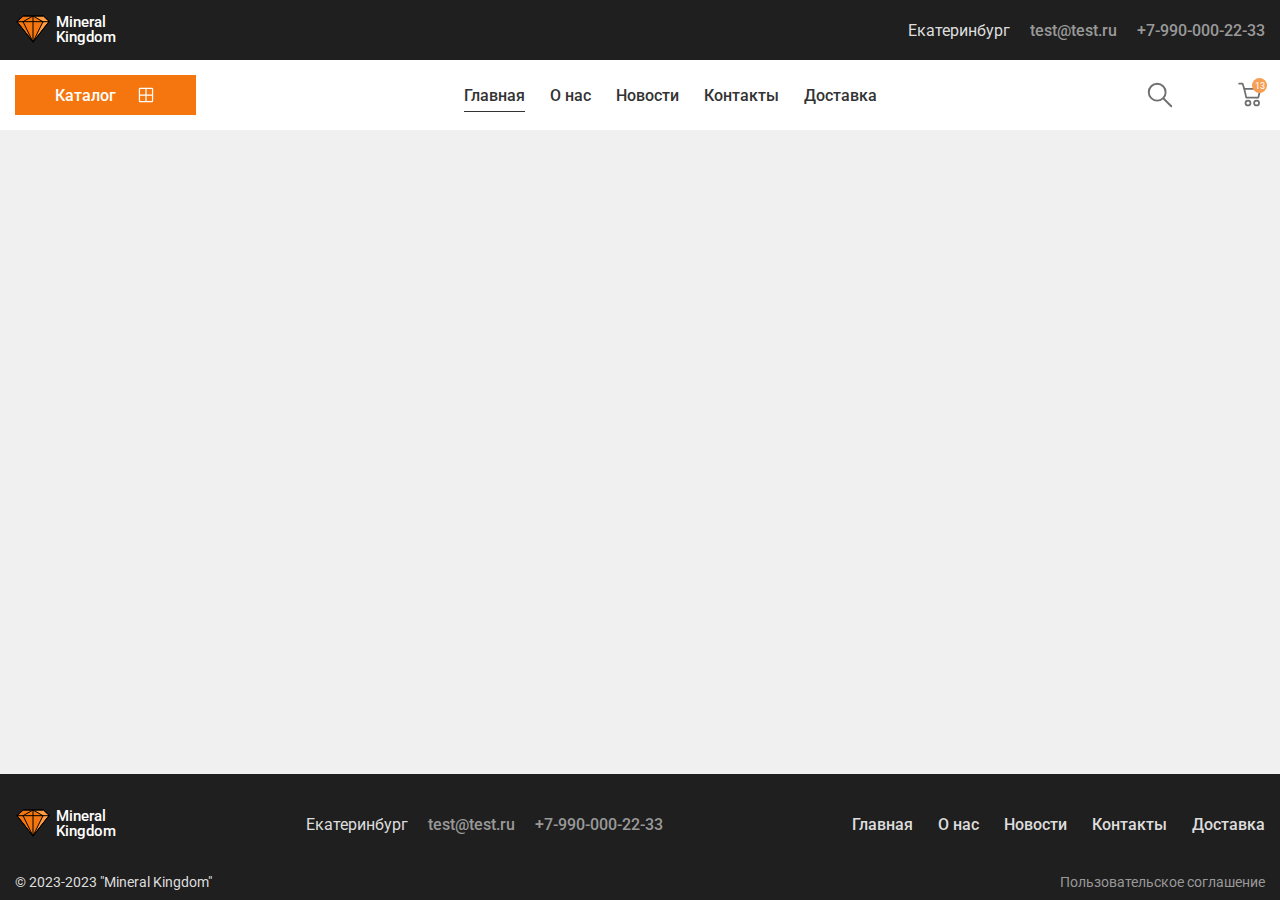
==== commit 6ffebc9e: "Адаптировал Каталог и подвал" ====
--- a/index.html
+++ b/index.html
@@ -323,7 +323,7 @@
 
 
     </main>
-    <footer class="footer dn">
+    <footer class="footer">
       <div class="footer__inner">
         <div class="footer__content container">
           <a href="/" class="logo">
@@ -335,8 +335,9 @@
           </a>
           <div class="footer__contacts">
             <span class="footer__city">Екатеринбург</span>
+            <a href="/" class="footer__mail">test@test.ru</a>
             <a href="/" class="footer__phone">+7-990-000-22-33</a>
-            <a href="/" class="footer__mail">test@test.ru</a>
+
           </div>
           <div class="footer-nav nav">
             <a href="/" class="footer-nav__item nav__item">Главная</a>
@@ -359,7 +360,7 @@
     <div class="mobile-menu">
       <div class="menu">
 
-        <div class="menu-item">
+        <div data-catalog-btn class="menu-item">
           <div class="menu-item__btn">
             <img class="menu-item__icon" src="./images/icon/catalog-m.svg" alt="" width="36px" height="36px">
           </div>
@@ -396,20 +397,23 @@
 
     <div id="catalogModal" class="modal catalog">
       <div data-close class="modal__bg"></div>
-      <div class="catalog__inner">
+      <div id="catalog" class="catalog__inner">
         <div class="catalog-nav">
-
-          <div class="catalog-nav__title">
-            Каталог
-          </div>
-
-          <div class="catalog-nav__list">
-            <a href="./" class="catalog-nav__link active">Окаменелости</a>
-            <a href="./" class="catalog-nav__link"> Полудрагоценные камни</a>
-            <a href="./" class="catalog-nav__link">Драгоценные камни</a>
-            <a href="./" class="catalog-nav__link">Минералы</a>
-            <a href="./" class="catalog-nav__link">Аксессуары</a>
-            <a href="./" class="catalog-nav__link">Книги</a>
+          <div class="catalog-nav__top">
+
+            <p class="catalog-nav__title">
+              Каталог
+            </p>
+
+            <span data-close class="catalog__close"></span>
+          </div>
+          <div id="categoryNav" class="catalog-nav__list">
+            <a data-category-item="1" href="./" class="catalog-nav__link active">Окаменелости</a>
+            <a data-category-item="2" href="./" class="catalog-nav__link"> Полудрагоценные камни</a>
+            <a data-category-item="3" href="./" class="catalog-nav__link">Драгоценные камни</a>
+            <a data-category-item="4" href="./" class="catalog-nav__link">Минералы</a>
+            <a data-category-item="5" href="./" class="catalog-nav__link">Аксессуары</a>
+            <a data-category-item="6" href="./" class="catalog-nav__link">Книги</a>
           </div>
         </div>
         <div class="catalog__content">
@@ -430,7 +434,7 @@
             <span data-close class="catalog__close"></span>
           </div>
           <!--catalog-menu-->
-          <div class="catalog-menu">
+          <div data-category="1" class="catalog-menu show">
             <p class="catalog-menu__title">
               Окаменелости
             </p>
@@ -572,7 +576,7 @@
           <!--catalog-menu-->
 
           <!--catalog-menu-->
-          <div class="catalog-menu show">
+          <div data-category="2" class="catalog-menu">
             <p class="catalog-menu__title">
               Полудрагоценные камни
             </p>
@@ -714,7 +718,7 @@
           <!--catalog-menu-->
 
           <!--catalog-menu-->
-          <div class="catalog-menu">
+          <div data-category="3" class="catalog-menu">
             <p class="catalog-menu__title">
               Драгоценные камни
             </p>
@@ -856,7 +860,7 @@
           <!--catalog-menu-->
 
           <!--catalog-menu-->
-          <div class="catalog-menu">
+          <div data-category="4" class="catalog-menu">
             <p class="catalog-menu__title">
               Минералы
             </p>
@@ -998,7 +1002,7 @@
           <!--catalog-menu-->
 
           <!--catalog-menu-->
-          <div class="catalog-menu">
+          <div data-category="5" class="catalog-menu">
             <p class="catalog-menu__title">
               Аксессуары
             </p>
@@ -1140,7 +1144,7 @@
           <!--catalog-menu-->
 
           <!--catalog-menu-->
-          <div class="catalog-menu">
+          <div data-category="6" class="catalog-menu">
             <p class="catalog-menu__title">
               Книги
             </p>
@@ -1313,6 +1317,7 @@
           <p class="nav-modal__title">Навигация</p>
           <img data-close src="./images/icon/close.svg" alt="" class="nav-modal__close">
         </div>
+
         <div class="nav-modal__list">
           <a href="/" class="nav-modal__item">
             Главная
--- a/css/style.min.css
+++ b/css/style.min.css
@@ -1 +1 @@
-@import"https://fonts.googleapis.com/css2?family=Roboto:wght@300;400;500;700&display=swap";*{margin:0;padding:0;box-sizing:border-box}a{text-decoration:none}img{display:block}ul,li{list-style-type:none}textarea{resize:none}html{min-height:100%;height:100%}body{min-height:100%;height:100%;font-size:16px;font-family:"Roboto","Arial",sans-serif;color:#333;background:#f0f0f0}.app{display:flex;flex-direction:column;height:100%}.container{width:100%;max-width:1310px;padding:0 15px;margin:0 auto}.slim-container{width:100%;max-width:730px;padding:0 15px;margin:0 auto}.logo{display:flex;align-items:center;gap:5px}.logo__icon{width:36px;height:36px;margin-bottom:4px}.logo__text{color:#fff;font-weight:500}.logo__word{display:block;line-height:1}.btn{display:block;border:none;outline:none;text-align:center;color:#333;background:rgba(255,255,255,0);cursor:pointer;padding:10px 40px;transition:.2s ease-in-out;font-size:16px}.btn_s{padding:7px 20px;font-size:13px}.btn_base{background:#f5760e;color:#fff}.btn_base:hover{background:#a04b05}.btn_second-a{background:#f5760e;color:#fff}.btn_second-a:hover{background:#a04b05}.btn_second-b{background:#f5760e;color:#fff}.btn_second-b:hover{background:#a04b05}.catalog-btn{display:flex;align-items:center;gap:20px;font-weight:500}.catalog-btn__icon{width:20px;height:20px}.input{border:none;outline:none;background:rgba(0,0,0,0);font-size:16px}.input--bd{width:100%;border:1px solid #ddd;padding:5px 10px;font-size:14px}.input-control{font-size:14px;color:#333}.input-control__title{display:block;margin-bottom:5px;font-size:14px;font-weight:500}.sticker{display:block;width:30px;height:30px;padding:2px;background:#fff;border-radius:50%}.sticker__icon{width:100%;height:100%}.sticker__icon_btn{opacity:.3;cursor:pointer}.sticker__icon.active{opacity:1}.page-title{color:#333;font-size:30px;font-weight:500;margin-bottom:30px}.select{display:flex;align-items:center;gap:10px}.select--column{flex-direction:column;align-items:normal}.select--column .select__title{width:100%}.select__body{position:relative}.select__title{display:flex;align-items:center;justify-content:space-between;gap:10px;padding:5px 10px;width:200px;font-size:14px;font-weight:500;border:1px solid #ddd;cursor:pointer}.select__arrow{width:12px;height:12px}.select__dropdown{padding:15px 0;background:#fff;width:100%;height:200px;margin-top:-1px;border:1px solid #ddd;display:none}.select__dropdown--absolute{position:absolute;transform:translateY(100%);bottom:1px;z-index:20}.select__options{overflow:auto;max-height:100%;padding:0 10px}.option{margin-bottom:5px}.option:last-child{margin-bottom:0}.option__label{padding:5px}.option__label:hover{background:#dfdfdf}.checkbox__input{display:none}.checkbox__input:checked+.checkbox__fake::before{display:block}.checkbox__fake{position:relative;display:block;width:16px;height:16px;border:1px solid #0f0f0f}.checkbox__fake::before{content:"";position:absolute;top:50%;left:50%;transform:translate(-50%, -50%);display:none;width:8px;height:8px;background:#0f0f0f}.checkbox-control{display:flex;justify-content:space-between;align-items:center;gap:10px;cursor:pointer}.checkbox-control__name{font-size:14px}.modal{position:fixed;top:0;bottom:0;right:0;left:0;z-index:10;opacity:0;visibility:hidden;transition:opacity .25s,top .25s,visibility 0s ease .25s}.modal.show{opacity:1;visibility:visible;transition-delay:0s}.modal.show .catalog__inner{transform:translateX(0)}.modal__bg{position:absolute;width:100%;height:100%;background:rgba(0,0,0,.4)}.search-modal.show .search-modal__inner{top:60px}.search-modal__top{display:flex;gap:20px;margin-bottom:20px;justify-content:space-between;align-items:center}.search-modal__close{width:16px;height:16px;cursor:pointer}.search-modal__title{font-size:20px;font-weight:500;color:#333}.search-modal__inner{position:relative;padding:20px;background:#fff;top:-100%;max-width:640px;width:100%;margin:0 auto;transition:top .25s ease}.nav-modal.show .nav-modal__inner{transform:translateX(0%)}.nav-modal__inner{position:relative;display:flex;flex-direction:column;width:100%;max-width:320px;width:100%;height:100%;background:#fff;padding:20px 0;transform:translateX(-100%);transition:transform .25s ease}.nav-modal__top{display:flex;align-items:center;justify-content:space-between;gap:20px;margin-bottom:30px;padding:0 15px}.nav-modal__title{font-size:20px;font-weight:500;color:#333}.nav-modal__close{width:16px;height:16px;cursor:pointer}.nav-modal__list{padding:0 15px;overflow-y:auto}.nav-modal__item{display:block;padding:3px 0;margin-bottom:10px;color:#333;font-size:18px;font-weight:500}.nav-modal__item:last-child{margin-bottom:0}.main__with-sidebar{align-items:start;display:flex;gap:20px}.main__content{flex-grow:1}.search{display:flex;align-items:center;gap:20px;width:100%}.search__label{font-size:16px;color:#333}.search__controls{position:relative;display:flex;flex-grow:1;padding-right:5px;gap:10px}.search__controls::before{content:"";position:absolute;left:0;bottom:-5px;display:block;width:100%;height:1px;background:#999}.search__input{flex-grow:1}.search__btn{padding:0}.search__icon{width:22px;height:22px}.header{margin-bottom:20px}.header-top{background:#1f1f1f;height:60px}.header-top__inner{height:100%;display:flex;justify-content:space-between;align-items:center;gap:20px;font-size:15px}.header__contact-info{display:flex;gap:20px}@media(max-width: 576px){.header__contact-info{text-align:right;gap:5px;flex-direction:column}}.header__city{font-size:16px;color:#ddd}@media(max-width: 576px){.header__city{display:none}}.header__contact{color:#999;font-weight:500;text-decoration:none;font-size:16px}.header__contact:hover{color:#ddd}@media(max-width: 576px){.header__contact{font-size:12px;color:#ddd}}.menu{display:flex;gap:15px}@media(max-width: 1080px){.menu{justify-content:space-between;max-width:400px;margin:0 0 0 auto}}.menu-item{position:relative;width:30px;height:30px;z-index:1;cursor:pointer}.menu-item:hover .menu-item__btn{opacity:1}.menu-item:hover .menu-dropdown{display:block}@media(max-width: 1080px){.menu-item{width:25px;height:25px}}.menu-item__btn{opacity:.7}@media(max-width: 1080px){.menu-item__btn{opacity:1}}.menu-item__sticker{position:absolute;top:-2px;right:-2px;width:15px;height:15px;display:flex;justify-content:center;align-items:center;background:#f5760e;color:#fff;border-radius:50%;font-size:9px}@media(max-width: 1080px){.menu-item__sticker{background:#ddd;color:#333;font-weight:600}}.menu-item__icon{width:100%;height:100%}.menu-dropdown{position:absolute;display:none;padding-top:20px;right:0;transform:translate(20px, 0);min-width:150px}.menu-dropdown__content{background:#fff;box-shadow:0 0 15px rgba(0,0,0,.2)}.submenu{padding:10px;min-width:200px}.submenu__item{display:block;margin-bottom:5px;color:#999;padding:5px;transition:.2s ease-in-out;font-weight:500}.submenu__item:last-child{margin-bottom:0}.submenu__item:hover{color:#000;background:#dfdfdf}.short-basket{padding:10px;min-width:300px}.short-basket__title{font-weight:500;margin-bottom:10px}.short-basket__info{margin-bottom:20px}.short-basket__row{display:flex;justify-content:space-between;margin-bottom:5px}.short-basket__value{font-weight:500}.short-basket__btn{display:block}.header-center{background:#fff}@media(max-width: 1080px){.header-center{display:none}}.header-center__inner{padding:15px;display:flex;justify-content:space-between;align-items:center;gap:20px}.header__search{max-width:300px}.nav{display:flex;gap:25px}.nav__item{position:relative;font-weight:500;color:#333}.nav__item.active::before{bottom:-7px;opacity:1}.nav__item::before{content:"";position:absolute;bottom:0;left:0;display:block;height:1px;width:100%;background:#333;opacity:0;transition:.2s ease-in-out}.nav__item:hover::before{bottom:-7px;opacity:1}.breadcrumbs{margin-bottom:20px}.breadcrumbs__link{font-size:14px}.breadcrumbs__link{color:#333}.breadcrumbs__link:hover{color:#f5760e}.slider{position:relative;overflow:hidden}.slider__track{width:100%;height:600px;display:flex}.slider__slide{width:100%;flex-shrink:0}.slider__img{width:100%;object-fit:cover;object-position:center}.slider__arrow{position:absolute;display:block;width:40px;height:40px;border-radius:50%;top:50%;transform:translateY(-50%);border:2px solid #dfdfdf;cursor:pointer}.slider__arrow::before{content:"";position:absolute;top:50%;left:50%;transform:translate(-44%, -50%);display:block;width:30px;height:30px;background-image:url("./../../images/icon/main-slider-arrow.svg");background-repeat:no-repeat;background-size:contain}.slider__arrow.next{right:20px}.slider__arrow.prev{left:20px;transform:rotate(180deg)}.main-slider{margin-bottom:50px}.main-slider__img{width:100%;height:100%;object-fit:cover;object-position:center}.sidebar{width:300px;padding:20px;background:#fff;margin-bottom:50px}.catalog.show .catalog__inner{transform:translateX(0)}.catalog__inner{display:flex;height:100%;width:100%;max-width:1280px;background:#fff;transition:transform .25s ease;transform:translateX(-100%)}.catalog__content{display:flex;flex-direction:column;flex-grow:1;max-height:100%;padding:30px 10px}.catalog__search{width:100%}.catalog__top{display:flex;align-items:center;gap:50px;margin-bottom:30px}.catalog__close{display:block;width:20px;height:20px;cursor:pointer}.catalog__close:before{content:"";display:block;width:100%;height:100%;background-image:url("./../../images/icon/close.svg");background-repeat:no-repeat;background-size:contain;background-position:center}.catalog-nav{height:100%;width:300px;flex-shrink:0;border-right:3px solid #dfdfdf;padding:30px 10px}.catalog-nav__title{text-align:center;font-size:24px;font-weight:500;margin-bottom:30px}.catalog-nav__link{position:relative;background:#fff;margin-bottom:5px;padding:6px 25px 6px 10px;display:block;color:#333;transition:background .2s ease-in-out}.catalog-nav__link:before{content:"";position:absolute;top:50%;right:5px;transform:translateY(-50%);display:block;width:16px;height:16px;background-image:url("./../../images/icon/arrow-right.svg");background-repeat:no-repeat;background-size:contain;background-position:center;opacity:.3}.catalog-nav__link:hover{background:#f0f0f0;font-weight:500}.catalog-nav__link:hover:before{opacity:1}.catalog-nav__link.active{background:#f0f0f0;font-weight:500}.catalog-nav__link.active:before{opacity:1}.catalog-menu{display:none;height:100%;flex-direction:column;padding-bottom:50px}.catalog-menu.show{display:flex}.catalog-menu__title{font-weight:500;font-size:24px;margin-bottom:20px}.catalog-menu__list{overflow-y:auto}.catalog-category{margin-bottom:20px;border-bottom:1px solid #f0f0f0;padding-bottom:10px}.catalog-category__title{font-size:20px;font-weight:500;margin-bottom:10px}.catalog-category__list{display:grid;grid-template-columns:repeat(auto-fit, minmax(200px, 1fr));gap:5px}.catalog-category__link{font-size:14px;padding:5px;color:#333}.catalog-category__link:hover{background:#f0f0f0}.section{width:100%;margin-bottom:50px;background:#fff;padding:20px}.section__title{font-size:30px;font-weight:500;margin-bottom:30px;color:#333}.section__bottom{margin-top:30px;display:flex}.section__btn{margin-left:auto}.product-list{display:grid;grid-template-columns:repeat(auto-fit, minmax(290px, 1fr));gap:20px}.product-list.row{grid-template-columns:1fr}.product-card{position:relative;display:flex;flex-direction:column;max-width:320px;width:100%;border:1px solid #ddd;padding:10px;background:#fff;transition:box-shadow .2s ease-in-out}.product-card:hover{box-shadow:0 0 15px rgba(0,0,0,.2)}.product-card:hover .product-card__img{transform:scale(1.1);opacity:1}.product-card__sticker-list{z-index:10;position:absolute;top:15px;right:15px;display:flex;flex-direction:column;gap:10px}.product-card__img-link{background:#000;margin-bottom:20px;overflow:hidden}.product-card__img{width:100%;height:258px;object-fit:cover;object-position:center;opacity:.8;transition:transform .2s ease-in-out,opacity .2s ease-in-out}.product-card__title{font-size:16px;font-weight:500;margin-bottom:30px}.product-card__link{color:#333}.product-card__link:hover{color:#f5760e}.product-card__bottom{margin-top:auto;display:flex;align-items:center;justify-content:space-between}.product-card__price{font-size:16px;font-weight:500}.product-row{position:relative;display:flex;gap:20px;width:100%;border:1px solid #ddd;padding:10px;background:#fff;transition:box-shadow .2s ease-in-out}.product-row:hover{box-shadow:0 0 15px rgba(0,0,0,.2)}.product-row__link{color:#333;font-weight:500}.product-row__link:hover{color:#f5760e}.product-row__img{width:100px;height:100px;object-fit:cover;object-position:center}.product-row__info{display:flex;flex-direction:column;gap:20px;flex-grow:1}.product-row__price{margin-top:auto;font-size:16px;font-weight:500}.product-row__controls{display:flex;flex-direction:column}.product-row__sticker{margin-left:auto;border:1px solid #ccc}.product-row__btn{margin-top:auto}.category-list{display:grid;grid-template-columns:repeat(auto-fit, minmax(290px, 1fr));gap:15px}.category-card{max-width:320px;width:100%;border:1px solid #ddd;transition:.2s ease-in-out}.category-card:hover{background:#f5f5f5}.category-card:hover .category-card__title{color:#f5760e}.category-card__link{display:block;padding:20px}.category-card__img{width:150px;height:150px;margin:0 auto;margin-bottom:10px;object-fit:cover;object-position:center}.category-card__title{font-size:16px;font-weight:500;text-align:center;color:#333;transition:.2s ease-in-out}.page-preview{margin-bottom:50px}.page-preview__title{font-size:30px;font-weight:500;margin-bottom:30px}.page-preview__content{display:flex;gap:30px}.page-preview__desc{flex-grow:1}.page-preview__img{width:300px;height:300px}.category{margin-bottom:20px}.category:last-child{margin-bottom:0}.category__link{display:block;margin-bottom:10px;font-size:16px;font-weight:500;color:#333}.category__link:hover{color:#f5760e}.category__item{display:block;padding:2px 0;font-size:14px;color:#333;margin-bottom:3px}.category__item:hover{color:#f5760e}.category__item.hide{display:none}.category__more{font-size:14px;padding:2px 0;color:#f5760e;cursor:pointer}.category__more:hover{text-shadow:0px 0px 1px #f5760e}.about__section{display:flex;gap:30px;align-items:center;margin-bottom:50px}.about__section--row-reverse{flex-direction:row-reverse}.about__section--column{flex-direction:column}.about__desc{flex-grow:1}.about__img{width:100%;max-width:600px;height:300px;flex-shrink:0;object-fit:cover;object-position:center}.about__img--full{width:100%;max-width:fit-content;height:auto}.news-list{margin-bottom:50px}.news-card{display:flex;padding:30px 40px;background:#fff;margin-bottom:30px}.news-card:last-child{margin-bottom:0}.news-card__img{width:200px;height:200px;object-fit:cover;object-position:center;margin-right:30px}.news-card__content{display:flex;flex-direction:column;align-items:flex-start}.news-card__title{display:inline-block;margin-bottom:10px;font-size:24px;color:#333;font-weight:500}.news-card__title:hover{color:#f5760e}.news-card__date{font-size:14px;margin-bottom:10px}.news-card__text{margin-bottom:auto}.news-card__btn{margin-left:auto}.news__title{font-size:32px;font-weight:500;margin-bottom:20px}.news__data{margin-bottom:10px;font-weight:500;font-size:16px}.news__img{width:100%;margin-bottom:30px}.news__desc{margin-bottom:30px}.contacts__text{margin-bottom:30px}.contact-list{display:grid;grid-template-columns:repeat(4, 1fr);gap:30px}.contact-item{display:flex;flex-direction:column;gap:10px;margin-bottom:30px}.contact-item__title{font-size:18px;font-weight:500}.contact-item__value{font-size:18px;color:#333}.contact-item__value:hover{color:#f5760e}.setting-view{margin-bottom:30px;display:flex;gap:20px;justify-content:space-between}.filter__title{font-size:24px;font-weight:500;margin-bottom:30px}.filter-item{margin-bottom:20px}.filter-item:last-child{margin-bottom:0}.filter-item__title{margin-bottom:7px;font-weight:500;flex:16}.filter-item__range{display:flex;gap:10px}.basket__title{font-size:16px;font-weight:500;margin-bottom:30px}.basket-info__item{display:flex;justify-content:space-between;margin-bottom:10px}.basket-info__item:last-child{margin-bottom:0}.basket__btn{margin-top:30px}.form__body{display:flex;flex-direction:column;gap:20px;margin-bottom:30px}.form__bottom{display:flex;justify-content:space-between}.form__btn{margin-left:auto}.message{text-align:center}.message__title{font-size:30px;font-weight:600;margin-bottom:30px}.message__text{font-size:18px;margin-bottom:60px}.message__link{display:inline-block}.product{display:grid;grid-template-columns:repeat(2, 1fr);gap:30px}.product-slider__track{display:flex;height:585px;flex-wrap:nowrap}.product-slider__img{width:100%;height:100%;object-fit:cover;object-position:center}.product__content{display:flex;flex-direction:column;flex-grow:1}.product__title{font-size:28px;font-weight:500;margin-bottom:30px}.product-price{margin-bottom:10px;font-size:20px;font-weight:600}.product__deposit{font-weight:500;margin-bottom:10px}.product__desc{font-size:16px;margin-bottom:20px}.product-parameter{margin-bottom:auto}.product-parameter__title{margin-bottom:15px;font-weight:500;font-size:16px}.product-parameter__item{display:flex;justify-content:space-between;align-items:flex-end;gap:3px;font-size:16px;line-height:1;margin-bottom:10px}.product-parameter__item:last-child{margin-bottom:0}.product-parameter__line{margin-bottom:2px;flex-grow:1;border-bottom:1px solid #ccc}.product__control{display:flex;justify-content:flex-end;gap:20px}.footer{margin-top:auto;background:#1f1f1f}.footer__inner{padding:30px 0 0}.footer__content{display:flex;align-items:center;justify-content:space-between;margin-bottom:20px}.footer__contacts{display:flex;gap:20px}.footer__city{font-size:16px;font-weight:500;color:#ddd}.footer__phone{font-size:18px;color:#999;font-weight:500}.footer__phone:hover{color:#ddd}.footer__mail{font-size:16px;color:#999;font-weight:500}.footer__mail:hover{color:#ddd}.footer__bottom{font-size:14px;padding:10px 0;display:flex;justify-content:space-between}.footer-nav__item{color:#ddd}.footer-nav__item::before{background:#ddd}.footer__copy{color:#ddd}.footer__agreement{color:#999}.footer__agreement:hover{color:#ddd;text-decoration:underline}.mobile-menu{position:fixed;display:none;bottom:0;width:100%;padding:5px 15px;background:#1f1f1f}@media(max-width: 1080px){.mobile-menu{display:block}}.dn{display:none}+@import"https://fonts.googleapis.com/css2?family=Roboto:wght@300;400;500;700&display=swap";*{margin:0;padding:0;box-sizing:border-box}a{text-decoration:none}img{display:block}ul,li{list-style-type:none}textarea{resize:none}html{min-height:100%;height:100%}body{min-height:100%;height:100%;font-size:16px;font-family:"Roboto","Arial",sans-serif;color:#333;background:#f0f0f0}.app{display:flex;flex-direction:column;height:100%}.container{width:100%;max-width:1310px;padding:0 15px;margin:0 auto}.slim-container{width:100%;max-width:730px;padding:0 15px;margin:0 auto}.logo{display:flex;align-items:center;gap:5px}.logo__icon{width:36px;height:36px;margin-bottom:4px}.logo__text{color:#fff;font-weight:500;font-size:15px}.logo__word{display:block;line-height:1}.btn{display:block;border:none;outline:none;text-align:center;color:#333;background:rgba(255,255,255,0);cursor:pointer;padding:10px 40px;transition:.2s ease-in-out;font-size:16px}.btn_s{padding:7px 20px;font-size:13px}.btn_base{background:#f5760e;color:#fff}.btn_base:hover{background:#a04b05}.btn_second-a{background:#f5760e;color:#fff}.btn_second-a:hover{background:#a04b05}.btn_second-b{background:#f5760e;color:#fff}.btn_second-b:hover{background:#a04b05}.catalog-btn{display:flex;align-items:center;gap:20px;font-weight:500}.catalog-btn__icon{width:20px;height:20px}.input{border:none;outline:none;background:rgba(0,0,0,0);font-size:16px}.input--bd{width:100%;border:1px solid #ddd;padding:5px 10px;font-size:14px}.input-control{font-size:14px;color:#333}.input-control__title{display:block;margin-bottom:5px;font-size:14px;font-weight:500}.sticker{display:block;width:30px;height:30px;padding:2px;background:#fff;border-radius:50%}.sticker__icon{width:100%;height:100%}.sticker__icon_btn{opacity:.3;cursor:pointer}.sticker__icon.active{opacity:1}.page-title{color:#333;font-size:30px;font-weight:500;margin-bottom:30px}.select{display:flex;align-items:center;gap:10px}.select--column{flex-direction:column;align-items:normal}.select--column .select__title{width:100%}.select__body{position:relative}.select__title{display:flex;align-items:center;justify-content:space-between;gap:10px;padding:5px 10px;width:200px;font-size:14px;font-weight:500;border:1px solid #ddd;cursor:pointer}.select__arrow{width:12px;height:12px}.select__dropdown{padding:15px 0;background:#fff;width:100%;height:200px;margin-top:-1px;border:1px solid #ddd;display:none}.select__dropdown--absolute{position:absolute;transform:translateY(100%);bottom:1px;z-index:20}.select__options{overflow:auto;max-height:100%;padding:0 10px}.option{margin-bottom:5px}.option:last-child{margin-bottom:0}.option__label{padding:5px}.option__label:hover{background:#dfdfdf}.checkbox__input{display:none}.checkbox__input:checked+.checkbox__fake::before{display:block}.checkbox__fake{position:relative;display:block;width:16px;height:16px;border:1px solid #0f0f0f}.checkbox__fake::before{content:"";position:absolute;top:50%;left:50%;transform:translate(-50%, -50%);display:none;width:8px;height:8px;background:#0f0f0f}.checkbox-control{display:flex;justify-content:space-between;align-items:center;gap:10px;cursor:pointer}.checkbox-control__name{font-size:14px}.modal{position:fixed;top:0;bottom:0;right:0;left:0;z-index:10;opacity:0;visibility:hidden;transition:opacity .25s,top .25s,visibility 0s ease .25s}.modal.show{opacity:1;visibility:visible;transition-delay:0s}.modal.show .catalog__inner{transform:translateX(0)}.modal__bg{position:absolute;width:100%;height:100%;background:rgba(0,0,0,.4)}.search-modal.show .search-modal__inner{top:60px}.search-modal__top{display:flex;gap:20px;margin-bottom:20px;justify-content:space-between;align-items:center}.search-modal__close{width:16px;height:16px;cursor:pointer}.search-modal__title{font-size:20px;font-weight:500;color:#333}.search-modal__inner{position:relative;padding:20px;background:#fff;top:-100%;max-width:640px;width:100%;margin:0 auto;transition:top .25s ease}.nav-modal.show .nav-modal__inner{transform:translateX(0%)}.nav-modal__inner{position:relative;display:flex;flex-direction:column;width:100%;max-width:320px;width:100%;height:100%;background:#fff;padding:20px 0;transform:translateX(-100%);transition:transform .25s ease}.nav-modal__top{display:flex;align-items:center;justify-content:space-between;gap:20px;margin-bottom:30px;padding:0 15px}.nav-modal__title{font-size:20px;font-weight:500;color:#333}.nav-modal__close{width:16px;height:16px;cursor:pointer}.nav-modal__list{padding:0 15px;overflow-y:auto}.nav-modal__item{display:block;padding:3px 0;margin-bottom:10px;color:#333;font-size:18px;font-weight:500}.nav-modal__item:last-child{margin-bottom:0}.main__with-sidebar{align-items:start;display:flex;gap:20px}.main__content{flex-grow:1}.search{display:flex;align-items:center;gap:20px;width:100%}.search__label{font-size:16px;color:#333}.search__controls{position:relative;display:flex;flex-grow:1;padding-right:5px;gap:10px}.search__controls::before{content:"";position:absolute;left:0;bottom:-5px;display:block;width:100%;height:1px;background:#999}.search__input{flex-grow:1}.search__btn{padding:0}.search__icon{width:22px;height:22px}.header{margin-bottom:20px}.header-top{background:#1f1f1f;height:60px}.header-top__inner{height:100%;display:flex;justify-content:space-between;align-items:center;gap:20px;font-size:15px}.header__contact-info{display:flex;gap:20px}@media(max-width: 576px){.header__contact-info{text-align:right;gap:5px;flex-direction:column}}.header__city{font-size:16px;color:#ddd}@media(max-width: 576px){.header__city{display:none}}.header__contact{color:#999;font-weight:500;text-decoration:none;font-size:16px}.header__contact:hover{color:#ddd}@media(max-width: 576px){.header__contact{font-size:12px;color:#ddd}}.menu{display:flex;gap:15px}@media(max-width: 1080px){.menu{justify-content:space-between;max-width:400px;margin:0 0 0 auto}}.menu-item{position:relative;width:30px;height:30px;z-index:1;cursor:pointer}.menu-item:hover .menu-item__btn{opacity:1}.menu-item:hover .menu-dropdown{display:block}@media(max-width: 1080px){.menu-item{width:25px;height:25px}}.menu-item__btn{opacity:.7}@media(max-width: 1080px){.menu-item__btn{opacity:1}}.menu-item__sticker{position:absolute;top:-2px;right:-2px;width:15px;height:15px;display:flex;justify-content:center;align-items:center;background:#f5760e;color:#fff;border-radius:50%;font-size:9px}@media(max-width: 1080px){.menu-item__sticker{background:#ddd;color:#333;font-weight:600}}.menu-item__icon{width:100%;height:100%}.menu-dropdown{position:absolute;display:none;padding-top:20px;right:0;transform:translate(20px, 0);min-width:150px}.menu-dropdown__content{background:#fff;box-shadow:0 0 15px rgba(0,0,0,.2)}.submenu{padding:10px;min-width:200px}.submenu__item{display:block;margin-bottom:5px;color:#999;padding:5px;transition:.2s ease-in-out;font-weight:500}.submenu__item:last-child{margin-bottom:0}.submenu__item:hover{color:#000;background:#dfdfdf}.short-basket{padding:10px;min-width:300px}.short-basket__title{font-weight:500;margin-bottom:10px}.short-basket__info{margin-bottom:20px}.short-basket__row{display:flex;justify-content:space-between;margin-bottom:5px}.short-basket__value{font-weight:500}.short-basket__btn{display:block}.header-center{background:#fff}@media(max-width: 1080px){.header-center{display:none}}.header-center__inner{padding:15px;display:flex;justify-content:space-between;align-items:center;gap:20px}.header__search{max-width:300px}.nav{display:flex;gap:25px}.nav__item{position:relative;font-weight:500;color:#333}.nav__item.active::before{bottom:-7px;opacity:1}.nav__item::before{content:"";position:absolute;bottom:0;left:0;display:block;height:1px;width:100%;background:#333;opacity:0;transition:.2s ease-in-out}.nav__item:hover::before{bottom:-7px;opacity:1}.breadcrumbs{margin-bottom:20px}.breadcrumbs__link{font-size:14px}.breadcrumbs__link{color:#333}.breadcrumbs__link:hover{color:#f5760e}.slider{position:relative;overflow:hidden}.slider__track{width:100%;height:600px;display:flex}.slider__slide{width:100%;flex-shrink:0}.slider__img{width:100%;object-fit:cover;object-position:center}.slider__arrow{position:absolute;display:block;width:40px;height:40px;border-radius:50%;top:50%;transform:translateY(-50%);border:2px solid #dfdfdf;cursor:pointer}.slider__arrow::before{content:"";position:absolute;top:50%;left:50%;transform:translate(-44%, -50%);display:block;width:30px;height:30px;background-image:url("./../../images/icon/main-slider-arrow.svg");background-repeat:no-repeat;background-size:contain}.slider__arrow.next{right:20px}.slider__arrow.prev{left:20px;transform:rotate(180deg)}.main-slider{margin-bottom:50px}.main-slider__img{width:100%;height:100%;object-fit:cover;object-position:center}.sidebar{width:300px;padding:20px;background:#fff;margin-bottom:50px}.catalog.show .catalog__inner{transform:translateX(0)}.catalog__inner{display:flex;height:100%;width:100%;max-width:1280px;transition:transform .25s ease;transform:translateX(-100%)}.catalog__content{display:flex;flex-direction:column;flex-grow:1;max-height:100%;padding:30px 10px;background:#fff}@media(max-width: 1280px){.catalog__content{display:none}}.catalog__search{width:100%}.catalog__top{display:flex;align-items:center;gap:30px;margin-bottom:30px}.catalog__close{display:block;width:16px;height:16px;cursor:pointer;flex-shrink:0}.catalog__close:before{content:"";display:block;width:100%;height:100%;background-image:url("./../../images/icon/close.svg");background-repeat:no-repeat;background-size:contain;background-position:center}.catalog-nav{height:100%;max-width:300px;width:100%;flex-shrink:0;border-right:3px solid #dfdfdf;background:#fff;padding:30px 0;display:flex;flex-direction:column}.catalog-nav__top{display:flex;justify-content:space-between;align-items:center;margin-bottom:30px;padding:0 15px}.catalog-nav__title{font-size:24px;font-weight:500}.catalog-nav__list{padding:0 10px;overflow-y:auto}.catalog-nav__link{position:relative;background:#fff;margin-bottom:5px;padding:6px 25px 6px 5px;display:block;color:#333;transition:background .2s ease-in-out,color .2s ease-in-out}.catalog-nav__link:before{content:"";position:absolute;top:50%;right:5px;transform:translateY(-50%);display:block;width:16px;height:16px;background-image:url("./../../images/icon/arrow-right.svg");background-repeat:no-repeat;background-size:contain;background-position:center;opacity:.3}.catalog-nav__link:hover{background:#f0f0f0;font-weight:500}.catalog-nav__link:hover:before{opacity:1}@media(min-width: 1280px){.catalog-nav__link.active{background:#f0f0f0;color:#f5760e}.catalog-nav__link.active:before{opacity:1;background-image:url("./../../images/icon/arrow-right-orange.svg")}}@media(max-width: 1280px){.catalog-nav__link:before{opacity:0}}.catalog-menu{display:none;height:100%;flex-direction:column;padding-bottom:50px}.catalog-menu.show{display:flex}.catalog-menu__title{font-weight:500;font-size:24px;margin-bottom:20px}.catalog-menu__list{overflow-y:auto}.catalog-category{margin-bottom:20px;border-bottom:1px solid #f0f0f0;padding-bottom:10px}.catalog-category__title{font-size:20px;font-weight:500;margin-bottom:10px}.catalog-category__list{display:grid;grid-template-columns:repeat(auto-fit, minmax(200px, 1fr));gap:5px}.catalog-category__link{font-size:14px;padding:5px;color:#333}.catalog-category__link:hover{background:#f0f0f0}.section{width:100%;margin-bottom:50px;background:#fff;padding:20px}.section__title{font-size:30px;font-weight:500;margin-bottom:30px;color:#333}.section__bottom{margin-top:30px;display:flex}.section__btn{margin-left:auto}.product-list{display:grid;grid-template-columns:repeat(auto-fit, minmax(290px, 1fr));gap:20px}.product-list.row{grid-template-columns:1fr}.product-card{position:relative;display:flex;flex-direction:column;max-width:320px;width:100%;border:1px solid #ddd;padding:10px;background:#fff;transition:box-shadow .2s ease-in-out}.product-card:hover{box-shadow:0 0 15px rgba(0,0,0,.2)}.product-card:hover .product-card__img{transform:scale(1.1);opacity:1}.product-card__sticker-list{z-index:10;position:absolute;top:15px;right:15px;display:flex;flex-direction:column;gap:10px}.product-card__img-link{background:#000;margin-bottom:20px;overflow:hidden}.product-card__img{width:100%;height:258px;object-fit:cover;object-position:center;opacity:.8;transition:transform .2s ease-in-out,opacity .2s ease-in-out}.product-card__title{font-size:16px;font-weight:500;margin-bottom:30px}.product-card__link{color:#333}.product-card__link:hover{color:#f5760e}.product-card__bottom{margin-top:auto;display:flex;align-items:center;justify-content:space-between}.product-card__price{font-size:16px;font-weight:500}.product-row{position:relative;display:flex;gap:20px;width:100%;border:1px solid #ddd;padding:10px;background:#fff;transition:box-shadow .2s ease-in-out}.product-row:hover{box-shadow:0 0 15px rgba(0,0,0,.2)}.product-row__link{color:#333;font-weight:500}.product-row__link:hover{color:#f5760e}.product-row__img{width:100px;height:100px;object-fit:cover;object-position:center}.product-row__info{display:flex;flex-direction:column;gap:20px;flex-grow:1}.product-row__price{margin-top:auto;font-size:16px;font-weight:500}.product-row__controls{display:flex;flex-direction:column}.product-row__sticker{margin-left:auto;border:1px solid #ccc}.product-row__btn{margin-top:auto}.category-list{display:grid;grid-template-columns:repeat(auto-fit, minmax(290px, 1fr));gap:15px}.category-card{max-width:320px;width:100%;border:1px solid #ddd;transition:.2s ease-in-out}.category-card:hover{background:#f5f5f5}.category-card:hover .category-card__title{color:#f5760e}.category-card__link{display:block;padding:20px}.category-card__img{width:150px;height:150px;margin:0 auto;margin-bottom:10px;object-fit:cover;object-position:center}.category-card__title{font-size:16px;font-weight:500;text-align:center;color:#333;transition:.2s ease-in-out}.page-preview{margin-bottom:50px}.page-preview__title{font-size:30px;font-weight:500;margin-bottom:30px}.page-preview__content{display:flex;gap:30px}.page-preview__desc{flex-grow:1}.page-preview__img{width:300px;height:300px}.category{margin-bottom:20px}.category:last-child{margin-bottom:0}.category__link{display:block;margin-bottom:10px;font-size:16px;font-weight:500;color:#333}.category__link:hover{color:#f5760e}.category__item{display:block;padding:2px 0;font-size:14px;color:#333;margin-bottom:3px}.category__item:hover{color:#f5760e}.category__item.hide{display:none}.category__more{font-size:14px;padding:2px 0;color:#f5760e;cursor:pointer}.category__more:hover{text-shadow:0px 0px 1px #f5760e}.about__section{display:flex;gap:30px;align-items:center;margin-bottom:50px}.about__section--row-reverse{flex-direction:row-reverse}.about__section--column{flex-direction:column}.about__desc{flex-grow:1}.about__img{width:100%;max-width:600px;height:300px;flex-shrink:0;object-fit:cover;object-position:center}.about__img--full{width:100%;max-width:fit-content;height:auto}.news-list{margin-bottom:50px}.news-card{display:flex;padding:30px 40px;background:#fff;margin-bottom:30px}.news-card:last-child{margin-bottom:0}.news-card__img{width:200px;height:200px;object-fit:cover;object-position:center;margin-right:30px}.news-card__content{display:flex;flex-direction:column;align-items:flex-start}.news-card__title{display:inline-block;margin-bottom:10px;font-size:24px;color:#333;font-weight:500}.news-card__title:hover{color:#f5760e}.news-card__date{font-size:14px;margin-bottom:10px}.news-card__text{margin-bottom:auto}.news-card__btn{margin-left:auto}.news__title{font-size:32px;font-weight:500;margin-bottom:20px}.news__data{margin-bottom:10px;font-weight:500;font-size:16px}.news__img{width:100%;margin-bottom:30px}.news__desc{margin-bottom:30px}.contacts__text{margin-bottom:30px}.contact-list{display:grid;grid-template-columns:repeat(4, 1fr);gap:30px}.contact-item{display:flex;flex-direction:column;gap:10px;margin-bottom:30px}.contact-item__title{font-size:18px;font-weight:500}.contact-item__value{font-size:18px;color:#333}.contact-item__value:hover{color:#f5760e}.setting-view{margin-bottom:30px;display:flex;gap:20px;justify-content:space-between}.filter__title{font-size:24px;font-weight:500;margin-bottom:30px}.filter-item{margin-bottom:20px}.filter-item:last-child{margin-bottom:0}.filter-item__title{margin-bottom:7px;font-weight:500;flex:16}.filter-item__range{display:flex;gap:10px}.basket__title{font-size:16px;font-weight:500;margin-bottom:30px}.basket-info__item{display:flex;justify-content:space-between;margin-bottom:10px}.basket-info__item:last-child{margin-bottom:0}.basket__btn{margin-top:30px}.form__body{display:flex;flex-direction:column;gap:20px;margin-bottom:30px}.form__bottom{display:flex;justify-content:space-between}.form__btn{margin-left:auto}.message{text-align:center}.message__title{font-size:30px;font-weight:600;margin-bottom:30px}.message__text{font-size:18px;margin-bottom:60px}.message__link{display:inline-block}.product{display:grid;grid-template-columns:repeat(2, 1fr);gap:30px}.product-slider__track{display:flex;height:585px;flex-wrap:nowrap}.product-slider__img{width:100%;height:100%;object-fit:cover;object-position:center}.product__content{display:flex;flex-direction:column;flex-grow:1}.product__title{font-size:28px;font-weight:500;margin-bottom:30px}.product-price{margin-bottom:10px;font-size:20px;font-weight:600}.product__deposit{font-weight:500;margin-bottom:10px}.product__desc{font-size:16px;margin-bottom:20px}.product-parameter{margin-bottom:auto}.product-parameter__title{margin-bottom:15px;font-weight:500;font-size:16px}.product-parameter__item{display:flex;justify-content:space-between;align-items:flex-end;gap:3px;font-size:16px;line-height:1;margin-bottom:10px}.product-parameter__item:last-child{margin-bottom:0}.product-parameter__line{margin-bottom:2px;flex-grow:1;border-bottom:1px solid #ccc}.product__control{display:flex;justify-content:flex-end;gap:20px}.footer{margin-top:auto;background:#1f1f1f}@media(max-width: 1080px){.footer{padding-bottom:35px}}.footer__inner{padding:30px 0 0}@media(max-width: 1080px){.footer__inner{padding:15px 0 0}}.footer__content{display:flex;align-items:center;justify-content:space-between;margin-bottom:20px}.footer__contacts{display:flex;gap:20px}@media(max-width: 576px){.footer__contacts{flex-direction:column;gap:5px;text-align:right}}.footer__city{font-size:16px;color:#ddd}@media(max-width: 576px){.footer__city{display:none}}.footer__phone{font-size:16px;color:#999;font-weight:500}.footer__phone:hover{color:#ddd}@media(max-width: 576px){.footer__phone{color:#ddd}}.footer__mail{font-size:16px;color:#999;font-weight:500}.footer__mail:hover{color:#ddd}@media(max-width: 576px){.footer__mail{color:#ddd}}.footer__bottom{font-size:14px;padding:10px 15px;display:flex;justify-content:space-between}@media(max-width: 576px){.footer__bottom{flex-direction:column;align-items:center;gap:10px}}@media(max-width: 1080px){.footer-nav{display:none}}.footer-nav__item{color:#ddd}.footer-nav__item::before{background:#ddd}.footer__copy{color:#ddd}.footer__agreement{color:#999}.footer__agreement:hover{color:#ddd;text-decoration:underline}.mobile-menu{position:fixed;display:none;bottom:0;width:100%;padding:5px 15px;background:#1f1f1f;border-top:1px solid #f5760e}@media(max-width: 1080px){.mobile-menu{display:block}}.dn{display:none}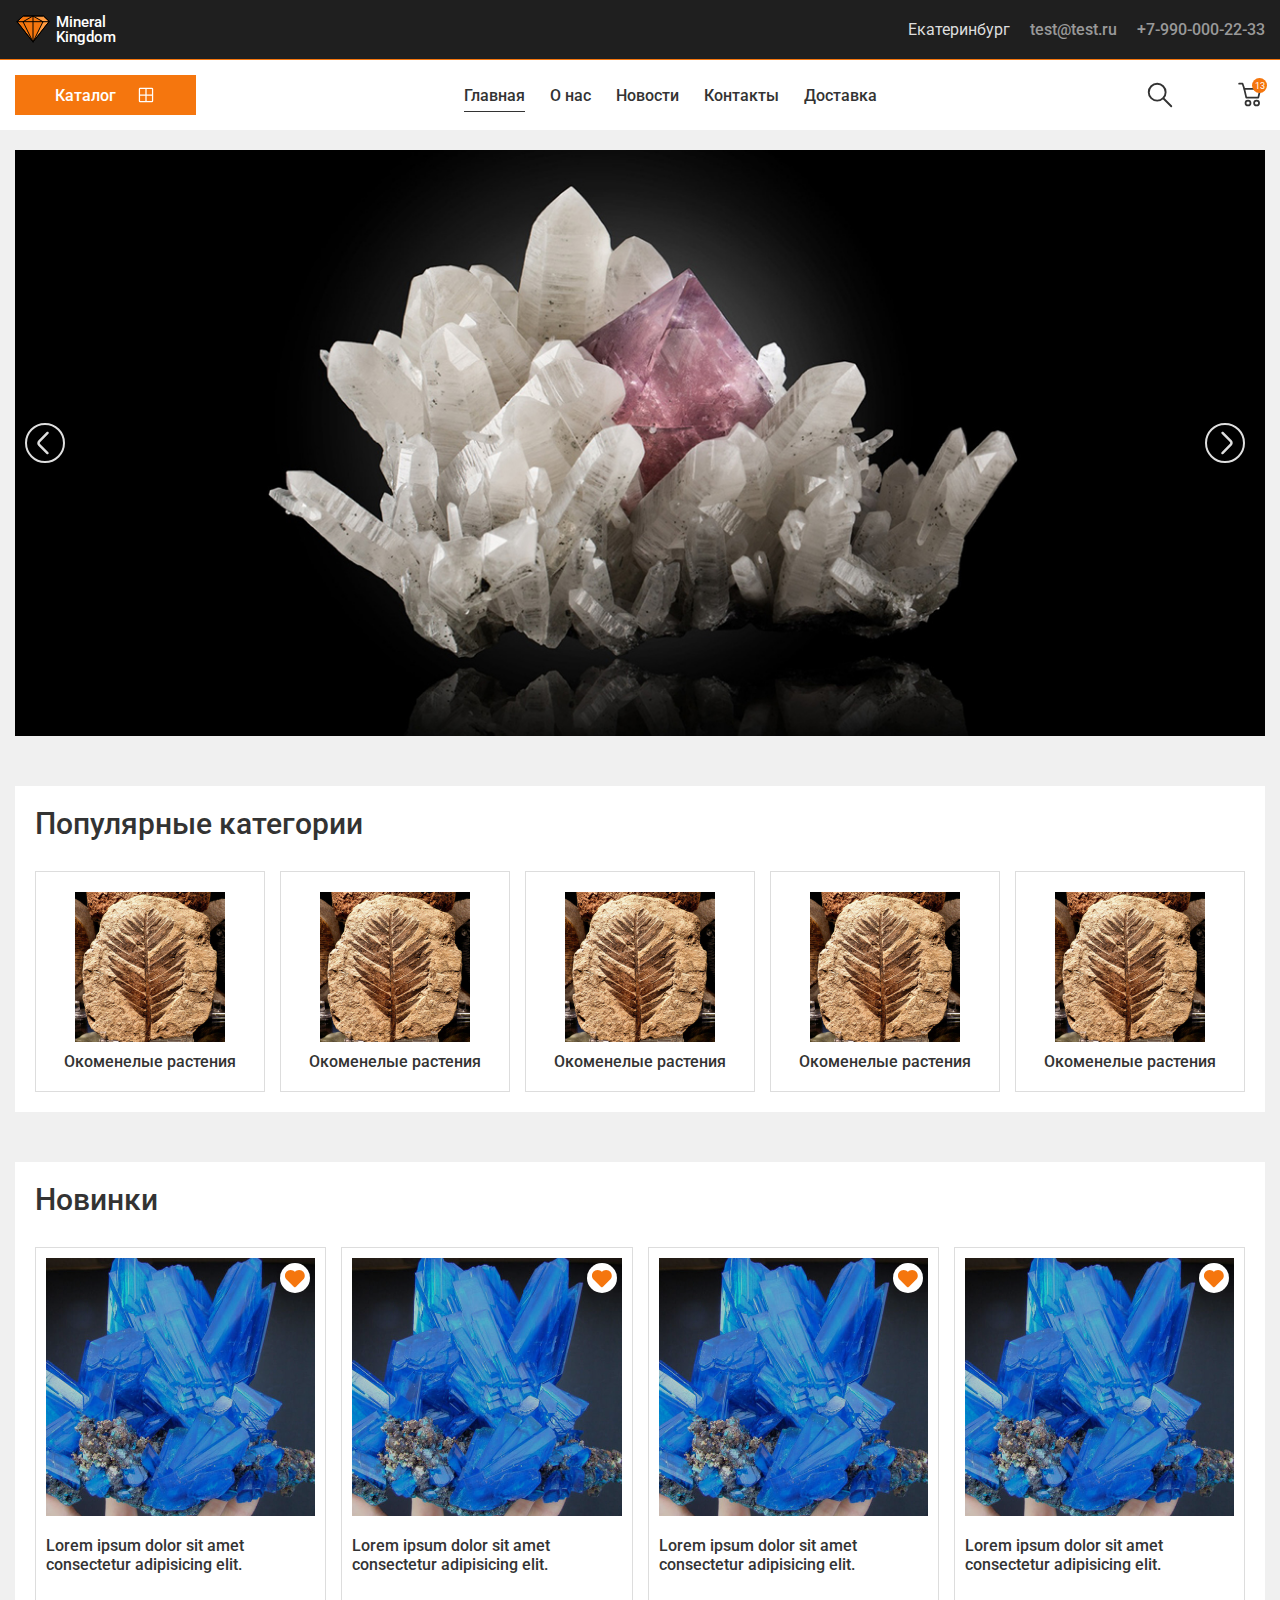
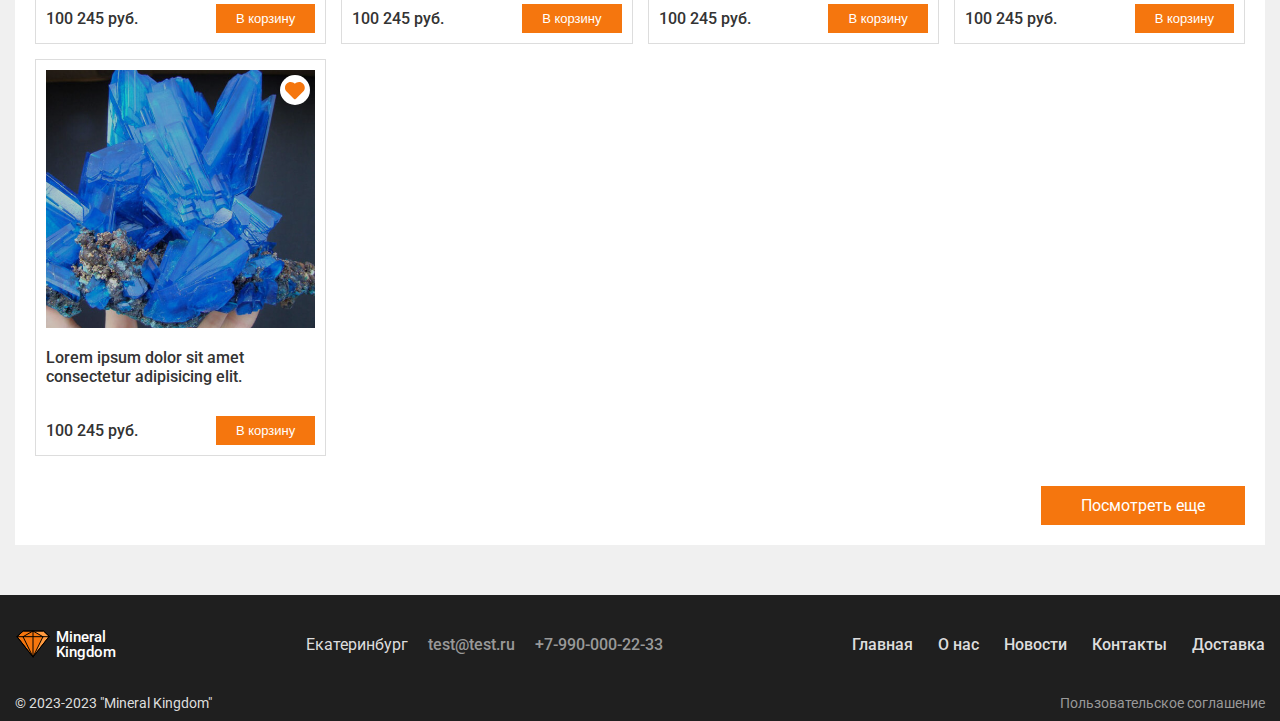
==== commit 71f5499e: "Адаптировал главную стр" ====
--- a/index.html
+++ b/index.html
@@ -118,8 +118,8 @@
         </div>
       </div>
     </header>
-    <main class="main container dn">
-      <div class="main-slider slider">
+    <div class="container">
+      <div class="main-slider slider ">
         <div class="slider__track">
           <div class="slider__slide">
             <a href="./" class="main-slider__link">
@@ -143,6 +143,9 @@
         <span class="slider__arrow next"></span>
         <span class="slider__arrow prev"></span>
       </div>
+    </div>
+    <main class="main container">
+
       <section class="section">
         <p class="section__title">Популярные категории</p>
         <div class="category-list">
--- a/css/style.min.css
+++ b/css/style.min.css
@@ -1 +1 @@
-@import"https://fonts.googleapis.com/css2?family=Roboto:wght@300;400;500;700&display=swap";*{margin:0;padding:0;box-sizing:border-box}a{text-decoration:none}img{display:block}ul,li{list-style-type:none}textarea{resize:none}html{min-height:100%;height:100%}body{min-height:100%;height:100%;font-size:16px;font-family:"Roboto","Arial",sans-serif;color:#333;background:#f0f0f0}.app{display:flex;flex-direction:column;height:100%}.container{width:100%;max-width:1310px;padding:0 15px;margin:0 auto}.slim-container{width:100%;max-width:730px;padding:0 15px;margin:0 auto}.logo{display:flex;align-items:center;gap:5px}.logo__icon{width:36px;height:36px;margin-bottom:4px}.logo__text{color:#fff;font-weight:500;font-size:15px}.logo__word{display:block;line-height:1}.btn{display:block;border:none;outline:none;text-align:center;color:#333;background:rgba(255,255,255,0);cursor:pointer;padding:10px 40px;transition:.2s ease-in-out;font-size:16px}.btn_s{padding:7px 20px;font-size:13px}.btn_base{background:#f5760e;color:#fff}.btn_base:hover{background:#a04b05}.btn_second-a{background:#f5760e;color:#fff}.btn_second-a:hover{background:#a04b05}.btn_second-b{background:#f5760e;color:#fff}.btn_second-b:hover{background:#a04b05}.catalog-btn{display:flex;align-items:center;gap:20px;font-weight:500}.catalog-btn__icon{width:20px;height:20px}.input{border:none;outline:none;background:rgba(0,0,0,0);font-size:16px}.input--bd{width:100%;border:1px solid #ddd;padding:5px 10px;font-size:14px}.input-control{font-size:14px;color:#333}.input-control__title{display:block;margin-bottom:5px;font-size:14px;font-weight:500}.sticker{display:block;width:30px;height:30px;padding:2px;background:#fff;border-radius:50%}.sticker__icon{width:100%;height:100%}.sticker__icon_btn{opacity:.3;cursor:pointer}.sticker__icon.active{opacity:1}.page-title{color:#333;font-size:30px;font-weight:500;margin-bottom:30px}.select{display:flex;align-items:center;gap:10px}.select--column{flex-direction:column;align-items:normal}.select--column .select__title{width:100%}.select__body{position:relative}.select__title{display:flex;align-items:center;justify-content:space-between;gap:10px;padding:5px 10px;width:200px;font-size:14px;font-weight:500;border:1px solid #ddd;cursor:pointer}.select__arrow{width:12px;height:12px}.select__dropdown{padding:15px 0;background:#fff;width:100%;height:200px;margin-top:-1px;border:1px solid #ddd;display:none}.select__dropdown--absolute{position:absolute;transform:translateY(100%);bottom:1px;z-index:20}.select__options{overflow:auto;max-height:100%;padding:0 10px}.option{margin-bottom:5px}.option:last-child{margin-bottom:0}.option__label{padding:5px}.option__label:hover{background:#dfdfdf}.checkbox__input{display:none}.checkbox__input:checked+.checkbox__fake::before{display:block}.checkbox__fake{position:relative;display:block;width:16px;height:16px;border:1px solid #0f0f0f}.checkbox__fake::before{content:"";position:absolute;top:50%;left:50%;transform:translate(-50%, -50%);display:none;width:8px;height:8px;background:#0f0f0f}.checkbox-control{display:flex;justify-content:space-between;align-items:center;gap:10px;cursor:pointer}.checkbox-control__name{font-size:14px}.modal{position:fixed;top:0;bottom:0;right:0;left:0;z-index:10;opacity:0;visibility:hidden;transition:opacity .25s,top .25s,visibility 0s ease .25s}.modal.show{opacity:1;visibility:visible;transition-delay:0s}.modal.show .catalog__inner{transform:translateX(0)}.modal__bg{position:absolute;width:100%;height:100%;background:rgba(0,0,0,.4)}.search-modal.show .search-modal__inner{top:60px}.search-modal__top{display:flex;gap:20px;margin-bottom:20px;justify-content:space-between;align-items:center}.search-modal__close{width:16px;height:16px;cursor:pointer}.search-modal__title{font-size:20px;font-weight:500;color:#333}.search-modal__inner{position:relative;padding:20px;background:#fff;top:-100%;max-width:640px;width:100%;margin:0 auto;transition:top .25s ease}.nav-modal.show .nav-modal__inner{transform:translateX(0%)}.nav-modal__inner{position:relative;display:flex;flex-direction:column;width:100%;max-width:320px;width:100%;height:100%;background:#fff;padding:20px 0;transform:translateX(-100%);transition:transform .25s ease}.nav-modal__top{display:flex;align-items:center;justify-content:space-between;gap:20px;margin-bottom:30px;padding:0 15px}.nav-modal__title{font-size:20px;font-weight:500;color:#333}.nav-modal__close{width:16px;height:16px;cursor:pointer}.nav-modal__list{padding:0 15px;overflow-y:auto}.nav-modal__item{display:block;padding:3px 0;margin-bottom:10px;color:#333;font-size:18px;font-weight:500}.nav-modal__item:last-child{margin-bottom:0}.main__with-sidebar{align-items:start;display:flex;gap:20px}.main__content{flex-grow:1}.search{display:flex;align-items:center;gap:20px;width:100%}.search__label{font-size:16px;color:#333}.search__controls{position:relative;display:flex;flex-grow:1;padding-right:5px;gap:10px}.search__controls::before{content:"";position:absolute;left:0;bottom:-5px;display:block;width:100%;height:1px;background:#999}.search__input{flex-grow:1}.search__btn{padding:0}.search__icon{width:22px;height:22px}.header{margin-bottom:20px}.header-top{background:#1f1f1f;height:60px}.header-top__inner{height:100%;display:flex;justify-content:space-between;align-items:center;gap:20px;font-size:15px}.header__contact-info{display:flex;gap:20px}@media(max-width: 576px){.header__contact-info{text-align:right;gap:5px;flex-direction:column}}.header__city{font-size:16px;color:#ddd}@media(max-width: 576px){.header__city{display:none}}.header__contact{color:#999;font-weight:500;text-decoration:none;font-size:16px}.header__contact:hover{color:#ddd}@media(max-width: 576px){.header__contact{font-size:12px;color:#ddd}}.menu{display:flex;gap:15px}@media(max-width: 1080px){.menu{justify-content:space-between;max-width:400px;margin:0 0 0 auto}}.menu-item{position:relative;width:30px;height:30px;z-index:1;cursor:pointer}.menu-item:hover .menu-item__btn{opacity:1}.menu-item:hover .menu-dropdown{display:block}@media(max-width: 1080px){.menu-item{width:25px;height:25px}}.menu-item__btn{opacity:.7}@media(max-width: 1080px){.menu-item__btn{opacity:1}}.menu-item__sticker{position:absolute;top:-2px;right:-2px;width:15px;height:15px;display:flex;justify-content:center;align-items:center;background:#f5760e;color:#fff;border-radius:50%;font-size:9px}@media(max-width: 1080px){.menu-item__sticker{background:#ddd;color:#333;font-weight:600}}.menu-item__icon{width:100%;height:100%}.menu-dropdown{position:absolute;display:none;padding-top:20px;right:0;transform:translate(20px, 0);min-width:150px}.menu-dropdown__content{background:#fff;box-shadow:0 0 15px rgba(0,0,0,.2)}.submenu{padding:10px;min-width:200px}.submenu__item{display:block;margin-bottom:5px;color:#999;padding:5px;transition:.2s ease-in-out;font-weight:500}.submenu__item:last-child{margin-bottom:0}.submenu__item:hover{color:#000;background:#dfdfdf}.short-basket{padding:10px;min-width:300px}.short-basket__title{font-weight:500;margin-bottom:10px}.short-basket__info{margin-bottom:20px}.short-basket__row{display:flex;justify-content:space-between;margin-bottom:5px}.short-basket__value{font-weight:500}.short-basket__btn{display:block}.header-center{background:#fff}@media(max-width: 1080px){.header-center{display:none}}.header-center__inner{padding:15px;display:flex;justify-content:space-between;align-items:center;gap:20px}.header__search{max-width:300px}.nav{display:flex;gap:25px}.nav__item{position:relative;font-weight:500;color:#333}.nav__item.active::before{bottom:-7px;opacity:1}.nav__item::before{content:"";position:absolute;bottom:0;left:0;display:block;height:1px;width:100%;background:#333;opacity:0;transition:.2s ease-in-out}.nav__item:hover::before{bottom:-7px;opacity:1}.breadcrumbs{margin-bottom:20px}.breadcrumbs__link{font-size:14px}.breadcrumbs__link{color:#333}.breadcrumbs__link:hover{color:#f5760e}.slider{position:relative;overflow:hidden}.slider__track{width:100%;height:600px;display:flex}.slider__slide{width:100%;flex-shrink:0}.slider__img{width:100%;object-fit:cover;object-position:center}.slider__arrow{position:absolute;display:block;width:40px;height:40px;border-radius:50%;top:50%;transform:translateY(-50%);border:2px solid #dfdfdf;cursor:pointer}.slider__arrow::before{content:"";position:absolute;top:50%;left:50%;transform:translate(-44%, -50%);display:block;width:30px;height:30px;background-image:url("./../../images/icon/main-slider-arrow.svg");background-repeat:no-repeat;background-size:contain}.slider__arrow.next{right:20px}.slider__arrow.prev{left:20px;transform:rotate(180deg)}.main-slider{margin-bottom:50px}.main-slider__img{width:100%;height:100%;object-fit:cover;object-position:center}.sidebar{width:300px;padding:20px;background:#fff;margin-bottom:50px}.catalog.show .catalog__inner{transform:translateX(0)}.catalog__inner{display:flex;height:100%;width:100%;max-width:1280px;transition:transform .25s ease;transform:translateX(-100%)}.catalog__content{display:flex;flex-direction:column;flex-grow:1;max-height:100%;padding:30px 10px;background:#fff}@media(max-width: 1280px){.catalog__content{display:none}}.catalog__search{width:100%}.catalog__top{display:flex;align-items:center;gap:30px;margin-bottom:30px}.catalog__close{display:block;width:16px;height:16px;cursor:pointer;flex-shrink:0}.catalog__close:before{content:"";display:block;width:100%;height:100%;background-image:url("./../../images/icon/close.svg");background-repeat:no-repeat;background-size:contain;background-position:center}.catalog-nav{height:100%;max-width:300px;width:100%;flex-shrink:0;border-right:3px solid #dfdfdf;background:#fff;padding:30px 0;display:flex;flex-direction:column}.catalog-nav__top{display:flex;justify-content:space-between;align-items:center;margin-bottom:30px;padding:0 15px}.catalog-nav__title{font-size:24px;font-weight:500}.catalog-nav__list{padding:0 10px;overflow-y:auto}.catalog-nav__link{position:relative;background:#fff;margin-bottom:5px;padding:6px 25px 6px 5px;display:block;color:#333;transition:background .2s ease-in-out,color .2s ease-in-out}.catalog-nav__link:before{content:"";position:absolute;top:50%;right:5px;transform:translateY(-50%);display:block;width:16px;height:16px;background-image:url("./../../images/icon/arrow-right.svg");background-repeat:no-repeat;background-size:contain;background-position:center;opacity:.3}.catalog-nav__link:hover{background:#f0f0f0;font-weight:500}.catalog-nav__link:hover:before{opacity:1}@media(min-width: 1280px){.catalog-nav__link.active{background:#f0f0f0;color:#f5760e}.catalog-nav__link.active:before{opacity:1;background-image:url("./../../images/icon/arrow-right-orange.svg")}}@media(max-width: 1280px){.catalog-nav__link:before{opacity:0}}.catalog-menu{display:none;height:100%;flex-direction:column;padding-bottom:50px}.catalog-menu.show{display:flex}.catalog-menu__title{font-weight:500;font-size:24px;margin-bottom:20px}.catalog-menu__list{overflow-y:auto}.catalog-category{margin-bottom:20px;border-bottom:1px solid #f0f0f0;padding-bottom:10px}.catalog-category__title{font-size:20px;font-weight:500;margin-bottom:10px}.catalog-category__list{display:grid;grid-template-columns:repeat(auto-fit, minmax(200px, 1fr));gap:5px}.catalog-category__link{font-size:14px;padding:5px;color:#333}.catalog-category__link:hover{background:#f0f0f0}.section{width:100%;margin-bottom:50px;background:#fff;padding:20px}.section__title{font-size:30px;font-weight:500;margin-bottom:30px;color:#333}.section__bottom{margin-top:30px;display:flex}.section__btn{margin-left:auto}.product-list{display:grid;grid-template-columns:repeat(auto-fit, minmax(290px, 1fr));gap:20px}.product-list.row{grid-template-columns:1fr}.product-card{position:relative;display:flex;flex-direction:column;max-width:320px;width:100%;border:1px solid #ddd;padding:10px;background:#fff;transition:box-shadow .2s ease-in-out}.product-card:hover{box-shadow:0 0 15px rgba(0,0,0,.2)}.product-card:hover .product-card__img{transform:scale(1.1);opacity:1}.product-card__sticker-list{z-index:10;position:absolute;top:15px;right:15px;display:flex;flex-direction:column;gap:10px}.product-card__img-link{background:#000;margin-bottom:20px;overflow:hidden}.product-card__img{width:100%;height:258px;object-fit:cover;object-position:center;opacity:.8;transition:transform .2s ease-in-out,opacity .2s ease-in-out}.product-card__title{font-size:16px;font-weight:500;margin-bottom:30px}.product-card__link{color:#333}.product-card__link:hover{color:#f5760e}.product-card__bottom{margin-top:auto;display:flex;align-items:center;justify-content:space-between}.product-card__price{font-size:16px;font-weight:500}.product-row{position:relative;display:flex;gap:20px;width:100%;border:1px solid #ddd;padding:10px;background:#fff;transition:box-shadow .2s ease-in-out}.product-row:hover{box-shadow:0 0 15px rgba(0,0,0,.2)}.product-row__link{color:#333;font-weight:500}.product-row__link:hover{color:#f5760e}.product-row__img{width:100px;height:100px;object-fit:cover;object-position:center}.product-row__info{display:flex;flex-direction:column;gap:20px;flex-grow:1}.product-row__price{margin-top:auto;font-size:16px;font-weight:500}.product-row__controls{display:flex;flex-direction:column}.product-row__sticker{margin-left:auto;border:1px solid #ccc}.product-row__btn{margin-top:auto}.category-list{display:grid;grid-template-columns:repeat(auto-fit, minmax(290px, 1fr));gap:15px}.category-card{max-width:320px;width:100%;border:1px solid #ddd;transition:.2s ease-in-out}.category-card:hover{background:#f5f5f5}.category-card:hover .category-card__title{color:#f5760e}.category-card__link{display:block;padding:20px}.category-card__img{width:150px;height:150px;margin:0 auto;margin-bottom:10px;object-fit:cover;object-position:center}.category-card__title{font-size:16px;font-weight:500;text-align:center;color:#333;transition:.2s ease-in-out}.page-preview{margin-bottom:50px}.page-preview__title{font-size:30px;font-weight:500;margin-bottom:30px}.page-preview__content{display:flex;gap:30px}.page-preview__desc{flex-grow:1}.page-preview__img{width:300px;height:300px}.category{margin-bottom:20px}.category:last-child{margin-bottom:0}.category__link{display:block;margin-bottom:10px;font-size:16px;font-weight:500;color:#333}.category__link:hover{color:#f5760e}.category__item{display:block;padding:2px 0;font-size:14px;color:#333;margin-bottom:3px}.category__item:hover{color:#f5760e}.category__item.hide{display:none}.category__more{font-size:14px;padding:2px 0;color:#f5760e;cursor:pointer}.category__more:hover{text-shadow:0px 0px 1px #f5760e}.about__section{display:flex;gap:30px;align-items:center;margin-bottom:50px}.about__section--row-reverse{flex-direction:row-reverse}.about__section--column{flex-direction:column}.about__desc{flex-grow:1}.about__img{width:100%;max-width:600px;height:300px;flex-shrink:0;object-fit:cover;object-position:center}.about__img--full{width:100%;max-width:fit-content;height:auto}.news-list{margin-bottom:50px}.news-card{display:flex;padding:30px 40px;background:#fff;margin-bottom:30px}.news-card:last-child{margin-bottom:0}.news-card__img{width:200px;height:200px;object-fit:cover;object-position:center;margin-right:30px}.news-card__content{display:flex;flex-direction:column;align-items:flex-start}.news-card__title{display:inline-block;margin-bottom:10px;font-size:24px;color:#333;font-weight:500}.news-card__title:hover{color:#f5760e}.news-card__date{font-size:14px;margin-bottom:10px}.news-card__text{margin-bottom:auto}.news-card__btn{margin-left:auto}.news__title{font-size:32px;font-weight:500;margin-bottom:20px}.news__data{margin-bottom:10px;font-weight:500;font-size:16px}.news__img{width:100%;margin-bottom:30px}.news__desc{margin-bottom:30px}.contacts__text{margin-bottom:30px}.contact-list{display:grid;grid-template-columns:repeat(4, 1fr);gap:30px}.contact-item{display:flex;flex-direction:column;gap:10px;margin-bottom:30px}.contact-item__title{font-size:18px;font-weight:500}.contact-item__value{font-size:18px;color:#333}.contact-item__value:hover{color:#f5760e}.setting-view{margin-bottom:30px;display:flex;gap:20px;justify-content:space-between}.filter__title{font-size:24px;font-weight:500;margin-bottom:30px}.filter-item{margin-bottom:20px}.filter-item:last-child{margin-bottom:0}.filter-item__title{margin-bottom:7px;font-weight:500;flex:16}.filter-item__range{display:flex;gap:10px}.basket__title{font-size:16px;font-weight:500;margin-bottom:30px}.basket-info__item{display:flex;justify-content:space-between;margin-bottom:10px}.basket-info__item:last-child{margin-bottom:0}.basket__btn{margin-top:30px}.form__body{display:flex;flex-direction:column;gap:20px;margin-bottom:30px}.form__bottom{display:flex;justify-content:space-between}.form__btn{margin-left:auto}.message{text-align:center}.message__title{font-size:30px;font-weight:600;margin-bottom:30px}.message__text{font-size:18px;margin-bottom:60px}.message__link{display:inline-block}.product{display:grid;grid-template-columns:repeat(2, 1fr);gap:30px}.product-slider__track{display:flex;height:585px;flex-wrap:nowrap}.product-slider__img{width:100%;height:100%;object-fit:cover;object-position:center}.product__content{display:flex;flex-direction:column;flex-grow:1}.product__title{font-size:28px;font-weight:500;margin-bottom:30px}.product-price{margin-bottom:10px;font-size:20px;font-weight:600}.product__deposit{font-weight:500;margin-bottom:10px}.product__desc{font-size:16px;margin-bottom:20px}.product-parameter{margin-bottom:auto}.product-parameter__title{margin-bottom:15px;font-weight:500;font-size:16px}.product-parameter__item{display:flex;justify-content:space-between;align-items:flex-end;gap:3px;font-size:16px;line-height:1;margin-bottom:10px}.product-parameter__item:last-child{margin-bottom:0}.product-parameter__line{margin-bottom:2px;flex-grow:1;border-bottom:1px solid #ccc}.product__control{display:flex;justify-content:flex-end;gap:20px}.footer{margin-top:auto;background:#1f1f1f}@media(max-width: 1080px){.footer{padding-bottom:35px}}.footer__inner{padding:30px 0 0}@media(max-width: 1080px){.footer__inner{padding:15px 0 0}}.footer__content{display:flex;align-items:center;justify-content:space-between;margin-bottom:20px}.footer__contacts{display:flex;gap:20px}@media(max-width: 576px){.footer__contacts{flex-direction:column;gap:5px;text-align:right}}.footer__city{font-size:16px;color:#ddd}@media(max-width: 576px){.footer__city{display:none}}.footer__phone{font-size:16px;color:#999;font-weight:500}.footer__phone:hover{color:#ddd}@media(max-width: 576px){.footer__phone{color:#ddd}}.footer__mail{font-size:16px;color:#999;font-weight:500}.footer__mail:hover{color:#ddd}@media(max-width: 576px){.footer__mail{color:#ddd}}.footer__bottom{font-size:14px;padding:10px 15px;display:flex;justify-content:space-between}@media(max-width: 576px){.footer__bottom{flex-direction:column;align-items:center;gap:10px}}@media(max-width: 1080px){.footer-nav{display:none}}.footer-nav__item{color:#ddd}.footer-nav__item::before{background:#ddd}.footer__copy{color:#ddd}.footer__agreement{color:#999}.footer__agreement:hover{color:#ddd;text-decoration:underline}.mobile-menu{position:fixed;display:none;bottom:0;width:100%;padding:5px 15px;background:#1f1f1f;border-top:1px solid #f5760e}@media(max-width: 1080px){.mobile-menu{display:block}}.dn{display:none}+@import"https://fonts.googleapis.com/css2?family=Roboto:wght@300;400;500;700&display=swap";*{margin:0;padding:0;box-sizing:border-box}a{text-decoration:none}img{display:block}ul,li{list-style-type:none}textarea{resize:none}html{min-height:100%;height:100%}body{min-height:100%;height:100%;font-size:16px;font-family:"Roboto","Arial",sans-serif;color:#333;background:#f0f0f0}.app{display:flex;flex-direction:column;height:100%}.container{width:100%;max-width:1310px;padding:0 15px;margin:0 auto}.slim-container{width:100%;max-width:730px;padding:0 15px;margin:0 auto}.logo{display:flex;align-items:center;gap:5px}.logo__icon{width:36px;height:36px;margin-bottom:4px}.logo__text{color:#fff;font-weight:500;font-size:15px}.logo__word{display:block;line-height:1}.btn{display:block;border:none;outline:none;text-align:center;color:#333;background:rgba(255,255,255,0);cursor:pointer;padding:10px 40px;transition:.2s ease-in-out;font-size:16px}.btn_s{padding:7px 20px;font-size:13px}.btn_base{background:#f5760e;color:#fff}.btn_base:hover{background:#a04b05}.btn_second-a{background:#f5760e;color:#fff}.btn_second-a:hover{background:#a04b05}.btn_second-b{background:#f5760e;color:#fff}.btn_second-b:hover{background:#a04b05}.catalog-btn{display:flex;align-items:center;gap:20px;font-weight:500}.catalog-btn__icon{width:20px;height:20px}.input{border:none;outline:none;background:rgba(0,0,0,0);font-size:16px}.input--bd{width:100%;border:1px solid #ddd;padding:5px 10px;font-size:14px}.input-control{font-size:14px;color:#333}.input-control__title{display:block;margin-bottom:5px;font-size:14px;font-weight:500}.sticker{display:block;width:30px;height:30px;padding:2px;background:#fff;border-radius:50%}.sticker__icon{width:100%;height:100%}.sticker__icon_btn{opacity:.3;cursor:pointer}.sticker__icon.active{opacity:1}.page-title{color:#333;font-size:30px;font-weight:500;margin-bottom:30px}.select{display:flex;align-items:center;gap:10px}.select--column{flex-direction:column;align-items:normal}.select--column .select__title{width:100%}.select__body{position:relative}.select__title{display:flex;align-items:center;justify-content:space-between;gap:10px;padding:5px 10px;width:200px;font-size:14px;font-weight:500;border:1px solid #ddd;cursor:pointer}.select__arrow{width:12px;height:12px}.select__dropdown{padding:15px 0;background:#fff;width:100%;height:200px;margin-top:-1px;border:1px solid #ddd;display:none}.select__dropdown--absolute{position:absolute;transform:translateY(100%);bottom:1px;z-index:20}.select__options{overflow:auto;max-height:100%;padding:0 10px}.option{margin-bottom:5px}.option:last-child{margin-bottom:0}.option__label{padding:5px}.option__label:hover{background:#dfdfdf}.checkbox__input{display:none}.checkbox__input:checked+.checkbox__fake::before{display:block}.checkbox__fake{position:relative;display:block;width:16px;height:16px;border:1px solid #0f0f0f}.checkbox__fake::before{content:"";position:absolute;top:50%;left:50%;transform:translate(-50%, -50%);display:none;width:8px;height:8px;background:#0f0f0f}.checkbox-control{display:flex;justify-content:space-between;align-items:center;gap:10px;cursor:pointer}.checkbox-control__name{font-size:14px}.modal{position:fixed;top:0;bottom:0;right:0;left:0;z-index:10;opacity:0;visibility:hidden;transition:opacity .25s,top .25s,visibility 0s ease .25s}.modal.show{opacity:1;visibility:visible;transition-delay:0s}.modal.show .catalog__inner{transform:translateX(0)}.modal__bg{position:absolute;width:100%;height:100%;background:rgba(0,0,0,.4)}.search-modal.show .search-modal__inner{top:60px}.search-modal__top{display:flex;gap:20px;margin-bottom:20px;justify-content:space-between;align-items:center}.search-modal__close{width:16px;height:16px;cursor:pointer}.search-modal__title{font-size:20px;font-weight:500;color:#333}.search-modal__inner{position:relative;padding:20px;background:#fff;top:-100%;max-width:640px;width:100%;margin:0 auto;transition:top .25s ease}.nav-modal.show .nav-modal__inner{transform:translateX(0%)}.nav-modal__inner{position:relative;display:flex;flex-direction:column;width:100%;max-width:320px;width:100%;height:100%;background:#fff;padding:20px 0;transform:translateX(-100%);transition:transform .25s ease}.nav-modal__top{display:flex;align-items:center;justify-content:space-between;gap:20px;margin-bottom:30px;padding:0 15px}.nav-modal__title{font-size:20px;font-weight:500;color:#333}.nav-modal__close{width:16px;height:16px;cursor:pointer}.nav-modal__list{padding:0 15px;overflow-y:auto}.nav-modal__item{display:block;padding:3px 0;margin-bottom:10px;color:#333;font-size:18px;font-weight:500}.nav-modal__item:last-child{margin-bottom:0}.main__with-sidebar{align-items:start;display:flex;gap:20px}.main__content{flex-grow:1}.search{display:flex;align-items:center;gap:20px;width:100%}.search__label{font-size:16px;color:#333}.search__controls{position:relative;display:flex;flex-grow:1;padding-right:5px;gap:10px}.search__controls::before{content:"";position:absolute;left:0;bottom:-5px;display:block;width:100%;height:1px;background:#999}.search__input{flex-grow:1}.search__btn{padding:0}.search__icon{width:22px;height:22px}.header{margin-bottom:20px}.header-top{background:#1f1f1f;height:60px;border-bottom:1px solid #f5760e}.header-top__inner{height:100%;display:flex;justify-content:space-between;align-items:center;gap:20px;font-size:15px}.header__contact-info{display:flex;gap:20px}@media(max-width: 576px){.header__contact-info{text-align:right;gap:5px;flex-direction:column}}.header__city{font-size:16px;color:#ddd}@media(max-width: 576px){.header__city{display:none}}.header__contact{color:#999;font-weight:500;text-decoration:none;font-size:16px}.header__contact:hover{color:#ddd}@media(max-width: 576px){.header__contact{font-size:12px;color:#ddd}}.menu{display:flex;gap:15px}@media(max-width: 1080px){.menu{justify-content:space-between;max-width:400px;margin:0 0 0 auto}}.menu-item{position:relative;width:30px;height:30px;z-index:1;cursor:pointer}.menu-item:hover .menu-item__btn{opacity:1}.menu-item:hover .menu-dropdown{display:block}@media(max-width: 1080px){.menu-item{width:25px;height:25px}}.menu-item__btn{opacity:.7}@media(max-width: 1280px){.menu-item__btn{opacity:1}}.menu-item__sticker{position:absolute;top:-2px;right:-2px;width:15px;height:15px;display:flex;justify-content:center;align-items:center;background:#f5760e;color:#fff;border-radius:50%;font-size:9px}@media(max-width: 1080px){.menu-item__sticker{background:#ddd;color:#333;font-weight:600}}.menu-item__icon{width:100%;height:100%}.menu-dropdown{position:absolute;display:none;padding-top:20px;right:0;transform:translate(20px, 0);min-width:150px}.menu-dropdown__content{background:#fff;box-shadow:0 0 15px rgba(0,0,0,.2)}.submenu{padding:10px;min-width:200px}.submenu__item{display:block;margin-bottom:5px;color:#999;padding:5px;transition:.2s ease-in-out;font-weight:500}.submenu__item:last-child{margin-bottom:0}.submenu__item:hover{color:#000;background:#dfdfdf}.short-basket{padding:10px;min-width:300px}.short-basket__title{font-weight:500;margin-bottom:10px}.short-basket__info{margin-bottom:20px}.short-basket__row{display:flex;justify-content:space-between;margin-bottom:5px}.short-basket__value{font-weight:500}.short-basket__btn{display:block}.header-center{background:#fff}@media(max-width: 1080px){.header-center{display:none}}.header-center__inner{padding:15px;display:flex;justify-content:space-between;align-items:center;gap:20px}.header__search{max-width:300px}.nav{display:flex;gap:25px}.nav__item{position:relative;font-weight:500;color:#333}.nav__item.active::before{bottom:-7px;opacity:1}.nav__item::before{content:"";position:absolute;bottom:0;left:0;display:block;height:1px;width:100%;background:#333;opacity:0;transition:.2s ease-in-out}.nav__item:hover::before{bottom:-7px;opacity:1}.breadcrumbs{margin-bottom:20px}.breadcrumbs__link{font-size:14px}.breadcrumbs__link{color:#333}.breadcrumbs__link:hover{color:#f5760e}.slider{position:relative;overflow:hidden;flex-shrink:0}.slider__track{width:100%;max-height:600px;height:100%;display:flex}.slider__slide{width:100%;flex-shrink:0}.slider__img{width:100%;height:auto;object-fit:cover;object-position:center}.slider__arrow{position:absolute;display:block;width:40px;height:40px;border-radius:50%;top:50%;border:2px solid #dfdfdf;cursor:pointer}.slider__arrow::before{content:"";position:absolute;top:50%;left:50%;transform:translate(-44%, -50%);display:block;width:30px;height:30px;background-image:url("./../../images/icon/main-slider-arrow.svg");background-repeat:no-repeat;background-size:contain}.slider__arrow.next{right:20px;transform:translateY(-50%)}@media(max-width: 1080px){.slider__arrow.next{right:10px}}.slider__arrow.prev{left:10px;transform:translateY(-50%) rotate(180deg)}@media(max-width: 1080px){.slider__arrow.prev{right:10px}}@media(max-width: 1080px){.slider__arrow{width:24px;height:24px}.slider__arrow::before{width:18px;height:18px}}.main-slider{margin-bottom:50px}.main-slider__img{width:100%;height:100%;object-fit:cover;object-position:center}.sidebar{width:260px;padding:20px;background:#fff;margin-bottom:50px}.catalog.show .catalog__inner{transform:translateX(0)}.catalog__inner{display:flex;height:100%;width:100%;max-width:1280px;transition:transform .25s ease;transform:translateX(-100%)}.catalog__content{display:flex;flex-direction:column;flex-grow:1;max-height:100%;padding:30px 10px;background:#fff}@media(max-width: 1280px){.catalog__content{display:none}}.catalog__search{width:100%}.catalog__top{display:flex;align-items:center;gap:30px;margin-bottom:30px}.catalog__close{display:block;width:16px;height:16px;cursor:pointer;flex-shrink:0}.catalog__close:before{content:"";display:block;width:100%;height:100%;background-image:url("./../../images/icon/close.svg");background-repeat:no-repeat;background-size:contain;background-position:center}.catalog-nav{height:100%;max-width:300px;width:100%;flex-shrink:0;border-right:3px solid #dfdfdf;background:#fff;padding:30px 0;display:flex;flex-direction:column}.catalog-nav__top{display:flex;justify-content:space-between;align-items:center;margin-bottom:30px;padding:0 15px}.catalog-nav__title{font-size:24px;font-weight:500}.catalog-nav__list{padding:0 10px;overflow-y:auto}.catalog-nav__link{position:relative;background:#fff;margin-bottom:5px;padding:6px 25px 6px 5px;display:block;color:#333;transition:background .2s ease-in-out,color .2s ease-in-out}.catalog-nav__link:before{content:"";position:absolute;top:50%;right:5px;transform:translateY(-50%);display:block;width:16px;height:16px;background-image:url("./../../images/icon/arrow-right.svg");background-repeat:no-repeat;background-size:contain;background-position:center;opacity:.3}.catalog-nav__link:hover{background:#f0f0f0;font-weight:500}.catalog-nav__link:hover:before{opacity:1}@media(min-width: 1280px){.catalog-nav__link.active{background:#f0f0f0;color:#f5760e}.catalog-nav__link.active:before{opacity:1;background-image:url("./../../images/icon/arrow-right-orange.svg")}}@media(max-width: 1280px){.catalog-nav__link:before{opacity:0}}.catalog-menu{display:none;height:100%;flex-direction:column;padding-bottom:50px}.catalog-menu.show{display:flex}.catalog-menu__title{font-weight:500;font-size:24px;margin-bottom:20px}.catalog-menu__list{overflow-y:auto}.catalog-category{margin-bottom:20px;border-bottom:1px solid #f0f0f0;padding-bottom:10px}.catalog-category__title{font-size:20px;font-weight:500;margin-bottom:10px}.catalog-category__list{display:grid;grid-template-columns:repeat(auto-fit, minmax(200px, 1fr));gap:5px}.catalog-category__link{font-size:14px;padding:5px;color:#333}.catalog-category__link:hover{background:#f0f0f0}.section{width:100%;margin-bottom:50px;background:#fff;padding:20px}.section__title{font-size:30px;font-weight:500;margin-bottom:30px;color:#333}@media(max-width: 1080px){.section__title{font-size:24px}}.section__bottom{margin-top:30px;display:flex}.section__btn{margin-left:auto}.product-list{display:grid;justify-content:center;gap:15px}@media(min-width: 578px){.product-list{grid-template-columns:repeat(2, 1fr)}}@media(min-width: 936px){.product-list{grid-template-columns:repeat(3, 1fr)}}@media(min-width: 1280px){.product-list{grid-template-columns:repeat(4, 1fr)}}@media(min-width: 1080px){.product-list.slim{grid-template-columns:repeat(3, 1fr)}}@media(min-width: 1280px){.product-list.slim{grid-template-columns:repeat(4, 1fr)}}.product-card{position:relative;display:flex;flex-direction:column;width:100%;border:1px solid #ddd;padding:10px;background:#fff;transition:box-shadow .2s ease-in-out}.product-card:hover{box-shadow:0 0 15px rgba(0,0,0,.2)}.product-card:hover .product-card__img{transform:scale(1.1);opacity:1}.product-card__sticker-list{z-index:10;position:absolute;top:15px;right:15px;display:flex;flex-direction:column;gap:10px}.product-card__img-link{background:#000;margin-bottom:20px;overflow:hidden}.product-card__img{width:100%;height:258px;object-fit:cover;object-position:center;opacity:.8;transition:transform .2s ease-in-out,opacity .2s ease-in-out}.product-card__title{font-size:16px;font-weight:500;margin-bottom:30px}.product-card__link{color:#333}.product-card__link:hover{color:#f5760e}.product-card__bottom{margin-top:auto;display:flex;align-items:center;justify-content:space-between}.product-card__price{font-size:16px;font-weight:500}.product-row{position:relative;display:flex;gap:20px;width:100%;border:1px solid #ddd;padding:10px;background:#fff;transition:box-shadow .2s ease-in-out}.product-row:hover{box-shadow:0 0 15px rgba(0,0,0,.2)}.product-row__link{color:#333;font-weight:500}.product-row__link:hover{color:#f5760e}.product-row__img{width:100px;height:100px;object-fit:cover;object-position:center}.product-row__info{display:flex;flex-direction:column;gap:20px;flex-grow:1}.product-row__price{margin-top:auto;font-size:16px;font-weight:500}.product-row__controls{display:flex;flex-direction:column}.product-row__sticker{margin-left:auto;border:1px solid #ccc}.product-row__btn{margin-top:auto}.category-list{display:flex;flex-direction:column;align-items:center;width:100%;gap:15px}@media(min-width: 480px){.category-list{display:grid;grid-template-columns:repeat(2, 1fr)}}@media(min-width: 720px){.category-list{grid-template-columns:repeat(3, 1fr)}}@media(min-width: 1080px){.category-list{grid-template-columns:repeat(4, 1fr)}}@media(min-width: 1280px){.category-list{grid-template-columns:repeat(5, 1fr)}}@media(min-width: 1080px){.category-list.slim{grid-template-columns:repeat(3, 1fr)}}@media(min-width: 1280px){.category-list.slim{grid-template-columns:repeat(4, 1fr)}}.category-card{width:100%;max-width:320px;border:1px solid #ddd;transition:.2s ease-in-out}.category-card:hover{background:#f5f5f5}.category-card:hover .category-card__title{color:#f5760e}.category-card__link{display:block;padding:20px}.category-card__img{width:150px;height:150px;margin:0 auto;margin-bottom:10px;object-fit:cover;object-position:center}.category-card__title{font-size:16px;font-weight:500;text-align:center;color:#333;transition:.2s ease-in-out}.page-preview{margin-bottom:50px}.page-preview__title{font-size:30px;font-weight:500;margin-bottom:30px}.page-preview__content{display:flex;gap:30px}.page-preview__desc{flex-grow:1}.page-preview__img{width:300px;height:300px}.category{margin-bottom:20px}.category:last-child{margin-bottom:0}.category__link{display:block;margin-bottom:10px;font-size:16px;font-weight:500;color:#333}.category__link:hover{color:#f5760e}.category__item{display:block;padding:2px 0;font-size:14px;color:#333;margin-bottom:3px}.category__item:hover{color:#f5760e}.category__item.hide{display:none}.category__more{font-size:14px;padding:2px 0;color:#f5760e;cursor:pointer}.category__more:hover{text-shadow:0px 0px 1px #f5760e}.about__section{display:flex;gap:30px;align-items:center;margin-bottom:50px}.about__section--row-reverse{flex-direction:row-reverse}.about__section--column{flex-direction:column}.about__desc{flex-grow:1}.about__img{width:100%;max-width:600px;height:300px;flex-shrink:0;object-fit:cover;object-position:center}.about__img--full{width:100%;max-width:fit-content;height:auto}.news-list{margin-bottom:50px}.news-card{display:flex;padding:30px 40px;background:#fff;margin-bottom:30px}.news-card:last-child{margin-bottom:0}.news-card__img{width:200px;height:200px;object-fit:cover;object-position:center;margin-right:30px}.news-card__content{display:flex;flex-direction:column;align-items:flex-start}.news-card__title{display:inline-block;margin-bottom:10px;font-size:24px;color:#333;font-weight:500}.news-card__title:hover{color:#f5760e}.news-card__date{font-size:14px;margin-bottom:10px}.news-card__text{margin-bottom:auto}.news-card__btn{margin-left:auto}.news__title{font-size:32px;font-weight:500;margin-bottom:20px}.news__data{margin-bottom:10px;font-weight:500;font-size:16px}.news__img{width:100%;margin-bottom:30px}.news__desc{margin-bottom:30px}.contacts__text{margin-bottom:30px}.contact-list{display:grid;grid-template-columns:repeat(4, 1fr);gap:30px}.contact-item{display:flex;flex-direction:column;gap:10px;margin-bottom:30px}.contact-item__title{font-size:18px;font-weight:500}.contact-item__value{font-size:18px;color:#333}.contact-item__value:hover{color:#f5760e}.setting-view{margin-bottom:30px;display:flex;gap:20px;justify-content:space-between}.filter__title{font-size:24px;font-weight:500;margin-bottom:30px}.filter-item{margin-bottom:20px}.filter-item:last-child{margin-bottom:0}.filter-item__title{margin-bottom:7px;font-weight:500;flex:16}.filter-item__range{display:flex;gap:10px}.basket__title{font-size:16px;font-weight:500;margin-bottom:30px}.basket-info__item{display:flex;justify-content:space-between;margin-bottom:10px}.basket-info__item:last-child{margin-bottom:0}.basket__btn{margin-top:30px}.form__body{display:flex;flex-direction:column;gap:20px;margin-bottom:30px}.form__bottom{display:flex;justify-content:space-between}.form__btn{margin-left:auto}.message{text-align:center}.message__title{font-size:30px;font-weight:600;margin-bottom:30px}.message__text{font-size:18px;margin-bottom:60px}.message__link{display:inline-block}.product{display:grid;grid-template-columns:repeat(2, 1fr);gap:30px}.product-slider__track{display:flex;height:585px;flex-wrap:nowrap}.product-slider__img{width:100%;height:100%;object-fit:cover;object-position:center}.product__content{display:flex;flex-direction:column;flex-grow:1}.product__title{font-size:28px;font-weight:500;margin-bottom:30px}.product-price{margin-bottom:10px;font-size:20px;font-weight:600}.product__deposit{font-weight:500;margin-bottom:10px}.product__desc{font-size:16px;margin-bottom:20px}.product-parameter{margin-bottom:auto}.product-parameter__title{margin-bottom:15px;font-weight:500;font-size:16px}.product-parameter__item{display:flex;justify-content:space-between;align-items:flex-end;gap:3px;font-size:16px;line-height:1;margin-bottom:10px}.product-parameter__item:last-child{margin-bottom:0}.product-parameter__line{margin-bottom:2px;flex-grow:1;border-bottom:1px solid #ccc}.product__control{display:flex;justify-content:flex-end;gap:20px}.footer{margin-top:auto;background:#1f1f1f}@media(max-width: 1080px){.footer{padding-bottom:35px}}.footer__inner{padding:30px 0 0}@media(max-width: 1080px){.footer__inner{padding:15px 0 0}}.footer__content{display:flex;align-items:center;justify-content:space-between;margin-bottom:20px}.footer__contacts{display:flex;gap:20px}@media(max-width: 576px){.footer__contacts{flex-direction:column;gap:5px;text-align:right}}.footer__city{font-size:16px;color:#ddd}@media(max-width: 576px){.footer__city{display:none}}.footer__phone{font-size:16px;color:#999;font-weight:500}.footer__phone:hover{color:#ddd}@media(max-width: 576px){.footer__phone{color:#ddd}}.footer__mail{font-size:16px;color:#999;font-weight:500}.footer__mail:hover{color:#ddd}@media(max-width: 576px){.footer__mail{color:#ddd}}.footer__bottom{font-size:14px;padding:10px 15px;display:flex;justify-content:space-between}@media(max-width: 576px){.footer__bottom{flex-direction:column;align-items:center;gap:10px}}@media(max-width: 1080px){.footer-nav{display:none}}.footer-nav__item{color:#ddd}.footer-nav__item::before{background:#ddd}.footer__copy{color:#ddd}.footer__agreement{color:#999}.footer__agreement:hover{color:#ddd;text-decoration:underline}.mobile-menu{position:fixed;display:none;bottom:0;width:100%;padding:5px 15px;background:#1f1f1f;border-top:1px solid #f5760e}@media(max-width: 1080px){.mobile-menu{display:block}}.dn{display:none}